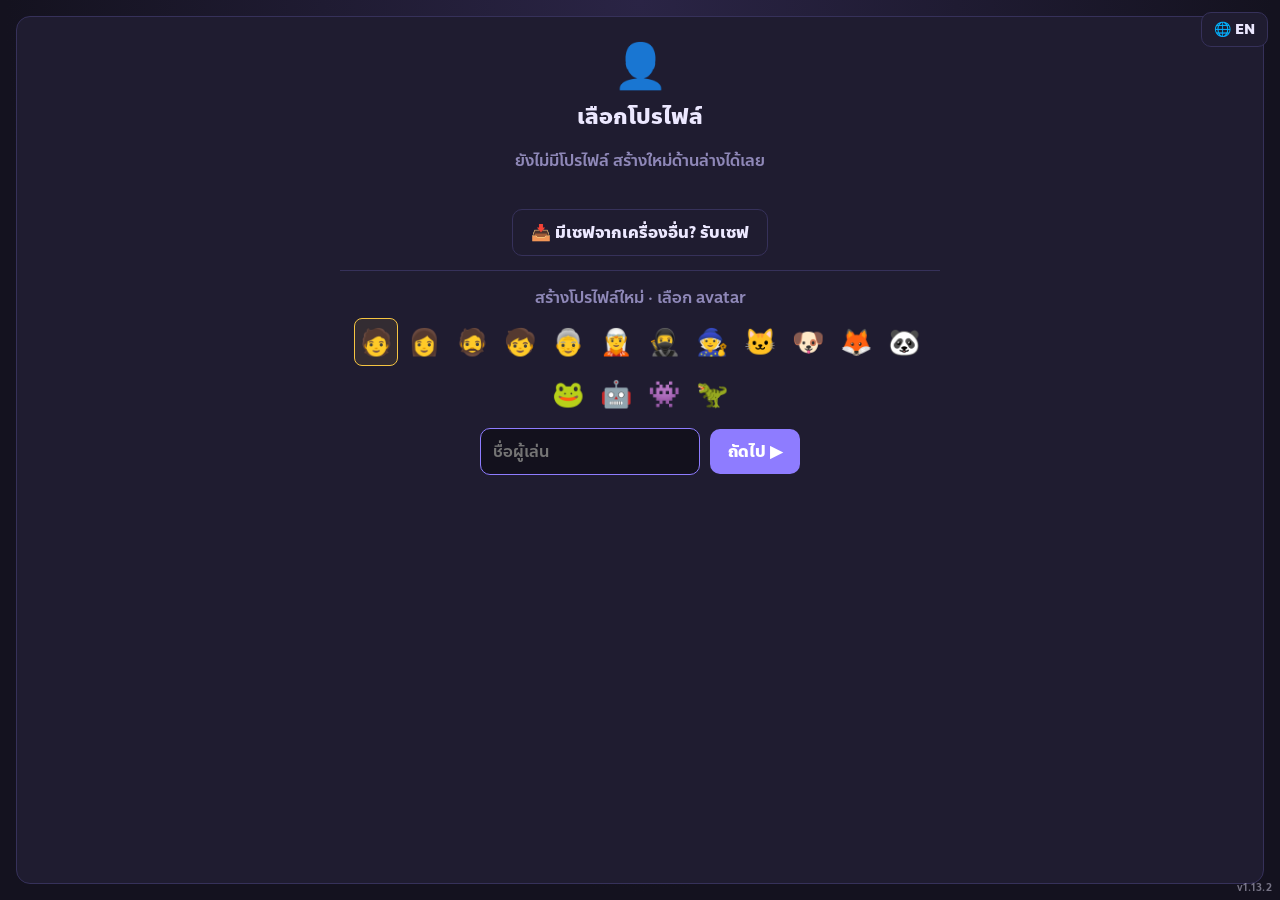
==== index.html @ 442723a6 "v1.13.2: tidier Weapon Mastery page (even card tiles, perk row, same height for every class, 2 colum" ====
<!doctype html>
<html lang="th">
<head>
<meta charset="utf-8">
<meta name="viewport" content="width=device-width, initial-scale=1">
<title>Deckuest</title>
<style>
  :root {
    --bg: #14121f; --panel: #1f1c30; --line: #36315a; --text: #ece8ff; --dim: #8f88b8;
    --hp: #e5484d; --xp: #46a758; --gold: #f5c542; --accent: #8e7cff; --ok: #7ee787; --bad: #ff6b6b; --timer: #ff9f43;
  }
  /* Anakotmai (Cadson Demak), embedded as woff2 so the single HTML file works offline anywhere */
  @font-face { font-family: "Anakotmai"; font-weight: 300; font-display: swap; src: url([data-uri]) format("woff2"); }
  @font-face { font-family: "Anakotmai"; font-weight: 400 500; font-display: swap; src: url([data-uri]) format("woff2"); }
  @font-face { font-family: "Anakotmai"; font-weight: 600 900; font-display: swap; src: url([data-uri]) format("woff2"); }
  * { box-sizing: border-box; }
  button, input, kbd { font-family: inherit; }
  html, body { height: 100%; }
  body {
    margin: 0; background: radial-gradient(ellipse at top, #2a2445, var(--bg) 70%); background-color: var(--bg);
    color: var(--text); font-family: "Anakotmai", "Leelawadee UI", Tahoma, sans-serif;
    display: flex; justify-content: center; align-items: center; user-select: none; overflow: hidden;
  }
  /* one fixed game window: every screen fills it, long content scrolls inside */
  #game { --gh: min(780px, calc(100vh - 32px)); width: min(1080px, calc(100vw - 24px)); height: var(--gh); position: relative; }
  #home, #profiles, #mshop, #inv, #start, #story { height: 100%; overflow-y: auto; scrollbar-width: thin; scrollbar-color: var(--line) transparent; }
  /* shop: merchant list on the left (20%), the open merchant on the right (80%), each scrolling on its own */
  #mshop { display: flex; flex-direction: column; overflow: hidden; }
  #mshop .mcols { flex: 1; min-height: 0; display: grid; grid-template-columns: 20% 1fr; gap: 16px; margin-top: 4px; }
  #mlist { display: flex; flex-direction: column; gap: 6px; overflow-y: auto; text-align: left; padding-right: 4px; }
  .mitem { display: flex; align-items: center; gap: 8px; padding: 8px 10px; border-radius: 10px; border: 1px solid var(--line); background: #0004; cursor: pointer; }
  .mitem:hover { border-color: var(--accent); }
  .mitem.sel { border-color: var(--gold); background: #f5c54218; }
  .mitem .mic { font-size: 24px; line-height: 1; }
  .mitem b { display: block; font-size: 14px; }
  .mitem small { color: var(--dim); font-size: 11px; display: block; }
  .mitem kbd { margin-left: auto; font-size: 11px; }
  #mshop .mright { overflow-y: auto; min-height: 0; padding: 0 6px 8px; scrollbar-width: thin; scrollbar-color: var(--line) transparent; }
  @media (max-width: 860px) {
    #mshop .mcols { grid-template-columns: 1fr; grid-template-rows: auto 1fr; }
    #mlist { flex-direction: row; overflow-x: auto; overflow-y: hidden; padding: 0 0 4px; }
    .mitem { flex: none; }
    .mitem small, .mitem kbd { display: none; }
  }
  .stBook { font-size: 56px; line-height: 1.1; margin-top: 18px; }
  .stBookT { font-size: 32px; font-weight: 700; color: var(--gold); margin-top: 4px; }
  .stPart { color: var(--dim); margin: 4px 0 18px; }
  .stList { max-width: 640px; margin: 0 auto 12px; text-align: left; }
  .stHead { color: var(--gold); font-weight: 700; margin-top: 30px; }
  .stSub { color: var(--dim); font-style: italic; max-width: 720px; margin: 6px auto 0; }
  .stText { max-width: 720px; margin: 12px auto; text-align: left; line-height: 1.75; font-size: 17px; max-height: calc(var(--gh) - 280px); overflow-y: auto; padding-right: 8px; scrollbar-width: thin; scrollbar-color: var(--line) transparent; }
  .stText p { margin: 0 0 12px; }
  .stNav { justify-content: center; gap: 12px; margin-top: 8px; align-items: center; }
  #play.noxp .xprow { display: none; } /* Adventure has no levels: power comes from gear */
  #play { height: 100%; display: flex; flex-direction: column; }
  #play > #arena { flex: 1; min-height: 190px; height: auto; }
  .overlay { overflow-y: auto; }
  .panel { background: var(--panel); border: 1px solid var(--line); border-radius: 14px; padding: 16px; }
  .hidden { display: none !important; }
  h1 { margin: 0 0 4px; font-size: 40px; letter-spacing: 1px; color: var(--gold); text-shadow: 0 3px 0 #7a5a00; }
  .sub { color: var(--dim); margin: 0 0 20px; }
  button {
    font: inherit; background: var(--accent); color: #fff; border: 0; border-radius: 10px; padding: 10px 18px;
    cursor: pointer; font-weight: 600;
  }
  button:hover { filter: brightness(1.15); }
  button.ghost { background: transparent; border: 1px solid var(--line); color: var(--text); }
  button.ghost.on { border-color: var(--accent); background: #8e7cff22; }
  .row { display: flex; gap: 10px; align-items: center; flex-wrap: wrap; }
  .center { text-align: center; }
  kbd { background: #0006; border: 1px solid var(--line); border-radius: 5px; padding: 1px 6px; font-size: 13px; }

  /* top bar */
  #topbar { display: flex; justify-content: space-between; color: var(--dim); font-size: 14px; margin-bottom: 8px; }
  #topbar b { color: var(--text); }

  /* arena */
  #arena { position: relative; height: 270px; display: flex; flex-direction: column; align-items: center; justify-content: flex-end; overflow: hidden; }
  #mName { font-weight: 700; font-size: 18px; margin-bottom: 4px; }
  #mName.boss { color: var(--gold); }
  #monster { font-size: 110px; line-height: 1; margin: 6px 0 12px; transition: transform .1s; filter: drop-shadow(0 8px 10px #0008); }
  #monster.hit { animation: hit .25s; }
  #monster.die { animation: die .5s forwards; }
  #monster.spawn { animation: spawn .4s; }
  #monster.lunge { animation: lunge .3s; }
  @keyframes hit { 30% { transform: translateX(10px) scale(.92); filter: brightness(2.5); } 60% { transform: translateX(-8px); } }
  @keyframes die { to { transform: scale(.2) rotate(40deg); opacity: 0; } }
  @keyframes spawn { from { transform: scale(.3); opacity: 0; } }
  @keyframes lunge { 50% { transform: translateY(30px) scale(1.15); } }
  .bar { width: 100%; height: 14px; background: #0007; border-radius: 7px; overflow: hidden; position: relative; }
  .bar > i { display: block; height: 100%; width: 100%; transition: width .2s; }
  .bar > span { position: absolute; inset: 0; font-size: 11px; line-height: 14px; text-align: center; font-weight: 700; text-shadow: 0 1px 2px #000; }
  #mBars { width: 60%; display: grid; gap: 6px; }
  #mHp > i { background: var(--hp); }
  #mTimer { height: 6px; }
  #mTimer > i { background: var(--timer); transition: none; }
  #drops { position: absolute; top: 10px; left: 10px; display: grid; gap: 6px; z-index: 2; pointer-events: none; }
  .drop { display: flex; align-items: center; gap: 8px; background: #0b0a14dd; border: 1px solid var(--line); border-radius: 10px; padding: 6px 12px 6px 8px; text-align: left; animation: dropIn 2.6s forwards; }
  .drop .ic { font-size: 26px; }
  .drop b { display: block; font-size: 14px; }
  .drop small { color: var(--dim); font-size: 11px; }
  .drop.rare { border-color: var(--gold); box-shadow: 0 0 14px #f5c54266; }
  .drop.rare b { color: var(--gold); }
  @keyframes dropIn { 0% { transform: translateX(-20px); opacity: 0; } 10%, 85% { transform: none; opacity: 1; } 100% { opacity: 0; } }
  .float {
    position: absolute; font-weight: 800; font-size: 26px; pointer-events: none; animation: float .9s forwards;
    text-shadow: 0 2px 0 #000;
  }
  .float.crit { color: var(--gold); font-size: 36px; }
  .float.heal { color: var(--ok); font-size: 18px; }
  @keyframes float { to { transform: translateY(-70px); opacity: 0; } }

  /* word */
  #wordBox { margin: 14px 0; text-align: center; padding: 18px 10px; position: relative; }
  #word { font-size: 40px; letter-spacing: 2px; min-height: 52px; white-space: pre; }
  /* conversation: the speech wraps over several lines in a taller box */
  #wordBox.wrap #word { white-space: pre-wrap; font-size: 34px; line-height: 1.4; min-height: 96px; text-align: center; }
  #scene { position: absolute; top: 10px; left: 50%; transform: translateX(-50%); width: min(80%, 780px); text-align: center; font-size: 14px; line-height: 1.5; font-style: italic; color: var(--dim); max-height: 6em; overflow: hidden; pointer-events: none; z-index: 1; }
  #word .done { color: var(--ok); }
  #word .next { text-decoration: underline; text-decoration-color: var(--accent); text-underline-offset: 8px; }
  #word .todo { color: var(--dim); }
  #wordBox.wrong { animation: wrong .25s; border-color: var(--bad); }
  @keyframes wrong { 25% { transform: translateX(-6px); } 75% { transform: translateX(6px); } }
  #combo { position: absolute; right: 14px; top: 8px; color: var(--gold); font-weight: 700; z-index: 1; }
  /* combo fire: --f = 0.1..1 intensity, --c1 outer flame, --c2 hot core (set from FIRE_TIERS) */
  #wordBox.fire { z-index: 1; border-color: var(--c1);
    box-shadow: 0 0 calc(6px + 28px * var(--f)) var(--c1), inset 0 0 calc(4px + 16px * var(--f)) var(--c1),
                0 calc(-6px - 14px * var(--f)) calc(12px + 28px * var(--f)) calc(-8px + 4px * var(--f)) var(--c2);
    animation: flicker .12s infinite alternate; }
  #wordBox.fire #combo { color: var(--c2); text-shadow: 0 0 10px var(--c1); }
  #wordBox.fire::before, #wordBox.fire::after {
    content: ""; position: absolute; left: 3%; right: 3%; bottom: calc(100% - 8px); pointer-events: none; transform-origin: 50% 100%;
    height: calc(8px + 52px * var(--f)); opacity: calc(.45 + .55 * var(--f)); filter: blur(1.5px);
    background: radial-gradient(ellipse 50% 100% at 50% 100%, var(--c2) 0%, var(--c1) 40%, transparent 72%) 0 100% / 26px 100% repeat-x;
    animation: flames .45s infinite alternate ease-in-out; }
  #wordBox.fire::after { left: 8%; right: 8%; height: calc(4px + 34px * var(--f)); background-size: 18px 100%; animation-duration: .3s; animation-delay: -.15s; filter: blur(1px) brightness(1.3); }
  @keyframes flames { from { transform: scaleY(.8) translateX(-3px); } to { transform: scaleY(1.12) translateX(3px); } }
  @keyframes flicker { from { filter: brightness(1); } to { filter: brightness(calc(1 + .25 * var(--f))); } }
  #hint { color: var(--dim); font-size: 13px; margin-top: 6px; }

  /* player */
  #player { display: grid; grid-template-columns: auto 1fr; gap: 6px 12px; align-items: center; }
  #player .lbl { font-size: 13px; color: var(--dim); }
  #pHp > i { background: var(--hp); }
  #pXp > i { background: var(--xp); }
  #stats { grid-column: 1 / -1; display: flex; gap: 14px; flex-wrap: wrap; font-size: 13px; color: var(--dim); margin-top: 4px; }
  #stats b { color: var(--text); }

  #game.shake { animation: shake .3s; }
  @keyframes shake { 20% { transform: translate(-8px, 4px); } 40% { transform: translate(8px, -4px); } 60% { transform: translate(-5px, 2px); } }
  #flash { position: fixed; inset: 0; background: var(--hp); opacity: 0; pointer-events: none; transition: opacity .3s; }

  /* overlays */
  .overlay { position: absolute; inset: -8px; background: #0b0a14ee; border-radius: 16px; display: flex; flex-direction: column; align-items: center; justify-content: center; padding: 20px; z-index: 5; }
  .cards { display: grid; grid-template-columns: repeat(3, 1fr); gap: 12px; width: 100%; margin-top: 16px; }
  .card { background: var(--panel); border: 1px solid var(--line); border-radius: 12px; padding: 14px; cursor: pointer; text-align: center; }
  .card:hover { border-color: var(--accent); transform: translateY(-3px); }
  .card .ic { font-size: 36px; }
  .card .t { font-weight: 700; margin: 6px 0 4px; }
  .card .d { font-size: 13px; color: var(--dim); }
  .gcard { border: 2px solid var(--rc); position: relative; }
  .gcard .gr { font-size: 11px; font-weight: 700; color: var(--rc); letter-spacing: .5px; text-transform: uppercase; }
  .gcard .t { color: var(--rc); }
  .gcard .stag { font-size: 12px; color: var(--gold); margin-bottom: 2px; }
  .gcard:hover { box-shadow: 0 0 16px var(--rc); }
  .card .k { margin-top: 8px; }
  .big { font-size: 22px; font-weight: 700; }
  .result { display: grid; grid-template-columns: auto auto; gap: 6px 24px; margin: 16px 0; font-size: 16px; }
  .result span:nth-child(odd) { color: var(--dim); }
  .card.sel { border-color: var(--gold); background: #f5c54218; }
  .card .p { font-size: 12px; color: var(--gold); margin-top: 6px; }
  .shop { display: grid; gap: 8px; width: 100%; max-width: 540px; margin: 14px 0; }
  .item { display: flex; align-items: center; gap: 12px; background: var(--panel); border: 1px solid var(--line); border-radius: 10px; padding: 8px 12px; cursor: pointer; }
  .item:hover { border-color: var(--accent); }
  .item.no { opacity: .4; cursor: default; }
  .item .ic { font-size: 26px; }
  .item .info { flex: 1; }
  .item .d { font-size: 12px; color: var(--dim); }
  .item .price { color: var(--gold); font-weight: 700; white-space: nowrap; }
  #topbar { flex-wrap: wrap; gap: 4px 12px; }
  #home { display: flex; flex-direction: column; align-items: center; position: relative; padding-top: 72px; }
  #home .chip { position: absolute; top: 14px; right: 14px; }
  .logo { font-size: 84px; filter: drop-shadow(0 6px 12px #0009); animation: bob 3s ease-in-out infinite; }
  @keyframes bob { 50% { transform: translateY(-6px); } }
  .menu { list-style: none; padding: 0; margin: auto 0 0; display: grid; gap: 2px; min-width: 280px; text-align: center; }
  .mi { font-size: 24px; padding: 6px 18px; border-radius: 10px; cursor: pointer; color: var(--dim); display: flex; align-items: center; justify-content: center; gap: 10px; }
  .mi .arrow { color: var(--gold); opacity: 0; width: 16px; font-size: 16px; flex: none; }
  .mi::after { content: ""; width: 16px; flex: none; } /* mirrors the arrow so the text sits dead center */
  .mi.sel { color: var(--text); background: #8e7cff22; }
  .mi.sel .arrow { opacity: 1; animation: nudge .8s infinite; }
  .mi.lock { opacity: .45; }
  .mi small { font-size: 14px; }
  @keyframes nudge { 50% { transform: translateX(4px); } }
  .pmenu { margin: 18px 0 0; min-width: 260px; }
  #pskills { margin-top: 22px; padding-top: 14px; border-top: 1px solid var(--line); max-width: 560px; width: 100%; }
  .psk-title { color: var(--gold); font-weight: 700; margin-bottom: 8px; }
  #pskills .lchip small { color: var(--dim); }
  #menuDesc { min-height: 24px; color: var(--dim); margin: 10px 0 auto; padding-bottom: 20px; }
  .chip { display: inline-flex; align-items: center; gap: 10px; background: #0004; border: 1px solid var(--line); border-radius: 999px; padding: 6px 16px 6px 8px; cursor: pointer; }
  .chip:hover { border-color: var(--accent); }
  .chip .av { font-size: 26px; }
  .chip small { color: var(--dim); }
  .plist { display: grid; gap: 8px; margin: 14px auto; max-width: 460px; text-align: left; }
  .item.sel { border-color: var(--gold); background: #f5c54214; }
  .item .del { background: transparent; padding: 4px 8px; font-size: 16px; }
  .newp { border-top: 1px solid var(--line); margin: 6px auto 14px; padding-top: 14px; max-width: 460px; }
  .avatars { display: flex; flex-wrap: wrap; justify-content: center; gap: 4px; margin: 8px 0 10px; }
  .avatars span { font-size: 26px; padding: 3px 5px; border-radius: 8px; cursor: pointer; border: 1px solid transparent; }
  .avatars span.sel { border-color: var(--gold); background: #f5c54218; }
  #pname { font: inherit; background: #0006; border: 1px solid var(--line); color: var(--text); border-radius: 10px; padding: 10px 12px; width: 220px; }
  #pname:focus { outline: none; border-color: var(--accent); }
  .backBtn { position: absolute; left: 14px; top: 14px; padding: 6px 12px; font-size: 14px; }
  #start, #profiles, #mshop, #inv { position: relative; }
  /* character screen: equipment left, all items right, each column scrolls on its own */
  #inv { display: flex; flex-direction: column; }
  #invBody { flex: 1; min-height: 0; }
  .invcols { display: grid; grid-template-columns: 1fr 1fr; gap: 24px; height: 100%; }
  .invcol { overflow-y: auto; min-height: 0; padding: 0 6px 12px; scrollbar-width: thin; scrollbar-color: var(--line) transparent; }
  .invcol .sec { max-width: none; }
  #invLeft .sec:first-child, #invRight .sec:first-child { margin-top: 10px; }
  .igrp.focus { outline: 1px dashed var(--gold); outline-offset: 6px; border-radius: 6px; }
  @media (max-width: 860px) {
    #inv { display: block; }
    .invcols { grid-template-columns: 1fr; height: auto; }
    .invcol { overflow: visible; }
  }
  .doll { display: grid; grid-template-columns: 76px 1fr 76px; gap: 10px; }
  .dcol { display: grid; gap: 10px; }
  .drow { grid-column: 1 / -1; display: flex; justify-content: center; gap: 10px; }
  .slotbox { width: 76px; height: 76px; border: 2px solid var(--rc, var(--line)); border-radius: 12px; background: #0004; display: flex; flex-direction: column; align-items: center; justify-content: center; gap: 2px; cursor: pointer; }
  /* rarity: --rc is the rarity colour */
  .rrow { border-left: 4px solid var(--rc); }
  .mergeBtn { margin-top: 6px; padding: 4px 10px; font-size: 12px; background: transparent; border: 1px solid var(--rc); color: var(--rc); }
  .mergeBtn:hover { background: color-mix(in srgb, var(--rc) 20%, transparent); }
  .mergeMsg { color: var(--gold); }
  .item.flash { animation: rowIn 1s; }
  .slotbox:hover { border-color: var(--accent); }
  .slotbox.sel { border-color: var(--gold); box-shadow: 0 0 12px #f5c54255; }
  .slotbox .si { font-size: 30px; line-height: 1; }
  .slotbox.empty .si { opacity: .25; filter: grayscale(1); }
  .slotbox.locked { border-style: dashed; }
  .slotbox.locked .si { opacity: .4; }
  .pslots { display: flex; gap: 10px; justify-content: center; margin: 12px 0; }
  .pslot { flex: 1 1 0; min-width: 86px; max-width: 110px; height: 76px; border: 2px solid var(--gold); border-radius: 12px; background: #f5c54214; display: flex; flex-direction: column; align-items: center; justify-content: center; gap: 2px; cursor: pointer; }
  .pslot span { font-size: 28px; line-height: 1; }
  .pslot small { font-size: 11px; color: var(--text); white-space: nowrap; }
  .pslot { border-color: var(--rc, var(--gold)); }
  .nextlv { color: var(--ok); opacity: .85; }
  .powercard { background: linear-gradient(135deg, #f5c54218, #8e7cff18); border: 1px solid var(--gold); border-radius: 12px; padding: 10px 14px; margin-top: 10px; text-align: left; }
  .pwmain { font-size: 30px; line-height: 1.1; }
  .pwmain b { color: var(--gold); }
  .pwmain small { font-size: 13px; color: var(--dim); }
  .pwsub { display: flex; gap: 18px; font-size: 14px; color: var(--dim); margin-top: 4px; flex-wrap: wrap; }
  .pwsub b { color: var(--text); }
  .pwnote { font-size: 11px; margin: 6px 0 0; }
  .pwline { text-align: center; color: var(--dim); margin-bottom: 8px; }
  .pwline b { color: var(--gold); font-size: 20px; }
  .pdelta { font-size: 12px; font-weight: 700; margin-top: 2px; }
  .pdelta.up { color: var(--ok); }
  .pdelta.down { color: var(--bad); }
  .pslot.empty { border: 2px dashed var(--line); background: #0004; cursor: default; }
  .pslot.empty span { opacity: .25; }
  .pslot.empty small { color: var(--dim); }
  .slotbox small { font-size: 10px; color: var(--dim); white-space: nowrap; }
  .figure { display: flex; flex-direction: column; align-items: center; justify-content: center; }
  .fhead { font-size: 56px; line-height: 1; margin-bottom: -4px; }
  .fbody { width: 110px; fill: #8e7cff22; stroke: var(--accent); stroke-width: 6; stroke-linecap: round; }
  .figure b { margin-top: 4px; }
  .sec { text-align: left; max-width: 540px; margin: 16px auto 0; }
  .sec h3 { font-size: 15px; color: var(--gold); margin: 0 0 8px; }
  .statgrid { display: grid; grid-template-columns: repeat(3, 1fr); gap: 6px; }
  .stat { background: #0004; border: 1px solid var(--line); border-radius: 8px; padding: 6px 10px; font-size: 13px; color: var(--dim); }
  .stat b { display: block; color: var(--text); font-size: 17px; }
  .chips { display: flex; flex-wrap: wrap; gap: 6px; }
  .lchip { background: #0004; border: 1px solid var(--line); border-radius: 8px; padding: 3px 9px; font-size: 13px; color: var(--dim); }
  .lchip b { color: var(--text); }
  .lchip.vowel { border-color: #f5c54288; }
  .lchip.vowel b { color: var(--gold); }
  .tabs { display: flex; gap: 6px; justify-content: center; flex-wrap: wrap; margin-bottom: 12px; }
  #mshop .shop { margin: 0 auto; }
  .item small { color: var(--dim); }
  .price.ok { color: var(--ok); }
  .kb { display: grid; gap: 6px; margin: 12px 0 0; }
  .kbrow { display: flex; gap: 6px; justify-content: center; }
  .key { width: 54px; padding: 6px 0; background: var(--panel); border: 1px solid var(--line); border-radius: 8px; display: flex; flex-direction: column; align-items: center; font-size: 11px; }
  .key b { font-size: 20px; }
  .key small { color: var(--dim); }
  .key span { color: var(--dim); }
  .key.vowel { border-color: #f5c54288; background: #f5c54214; }
  .key.vowel span { color: var(--gold); }
  .key.max { border-color: var(--ok); }
  .key.max span { color: var(--ok); }
  /* letter tiers (every 5 levels): bottom edge colour + progress bar to the next level */
  .key.t1 { box-shadow: inset 0 -3px 0 #5bd16b; }
  .key.t2 { box-shadow: inset 0 -3px 0 #4da3ff; }
  .key.t3 { box-shadow: inset 0 -3px 0 #b06bff; }
  .key.t4 { box-shadow: inset 0 -3px 0 #ffb020; }
  .key.t5 { box-shadow: inset 0 -3px 0 #ff6a3d; }
  .key.t6 { box-shadow: inset 0 -3px 0 #ff4fd8; }
  .kprog { display: block; width: 70%; height: 3px; background: #0006; border-radius: 2px; margin: 2px 0; overflow: hidden; }
  .kprog > i { display: block; height: 100%; background: var(--accent); }
  .key.hit { border-color: var(--accent); box-shadow: 0 0 12px var(--accent); animation: pop .4s; }
  .key.vowel.hit { border-color: var(--gold); box-shadow: 0 0 16px var(--gold); }
  @keyframes pop { 50% { transform: scale(1.18); } }
  .rollbar { display: flex; gap: 8px; justify-content: center; margin: 12px 0 6px; flex-wrap: wrap; }
  .rollbar button:disabled { opacity: .4; cursor: default; filter: none; }
  .npc { display: flex; align-items: center; gap: 12px; text-align: left; margin: 0 auto 12px; max-width: 540px; padding: 8px 14px; background: #0004; border: 1px solid var(--line); border-radius: 12px; }
  .npcic { font-size: 40px; line-height: 1; }
  .merchants { grid-template-columns: repeat(3, 1fr); }
  .qtylbl { color: var(--dim); font-size: 14px; display: inline-flex; align-items: center; gap: 6px; }
  .qty { width: 80px; font: inherit; background: #0006; border: 1px solid var(--line); color: var(--text); border-radius: 8px; padding: 6px 8px; text-align: center; }
  #rollResult { min-height: 22px; font-size: 15px; }
  #items { grid-column: 1 / -1; display: flex; gap: 8px; flex-wrap: wrap; margin-top: 4px; }
  .slot { background: #0005; border: 1px solid var(--line); border-radius: 10px; padding: 5px 10px; font-size: 14px; cursor: pointer; display: flex; align-items: center; gap: 6px; }
  .slot:hover { border-color: var(--accent); }
  .slot span { color: var(--dim); }
  .slot.no { opacity: .4; cursor: default; }
  .slot.on { border-color: var(--ok); background: #7ee78722; }
  #qteBar { height: 6px; width: 60%; margin: 8px auto 0; display: none; }
  #qteBar > i { background: var(--ok); transition: none; }
  #wordBox.qte { border-color: var(--ok); box-shadow: 0 0 18px #7ee78744; }
  #wordBox.qte #qteBar { display: block; }
  #wordBox.qte #word .todo { color: #7ee787aa; }
  #wordBox.qte #hint { color: var(--ok); }
  .timer { color: var(--ok); font-size: 18px; }
  .timer::before { content: "⏱️ "; font-size: 14px; }
  .timer.low { color: var(--bad); animation: pulse .5s infinite alternate; }
  @keyframes pulse { to { opacity: .5; } }
  #wordBox.block { border-color: #5aa9ff; box-shadow: 0 0 18px #5aa9ff55; }
  #wordBox.block #qteBar > i { background: #5aa9ff; }
  #wordBox.block #word .todo { color: #5aa9ffaa; }
  #wordBox.block #hint { color: #5aa9ff; }
  #pstats { display: none; width: 92%; margin-bottom: auto; }
  #arena.practice #pstats { display: grid; }
  #arena.practice #mTimer { visibility: hidden; }
  #pracStop { display: none; position: absolute; right: 12px; bottom: 12px; padding: 6px 14px; font-size: 14px; background: var(--panel); }
  #arena.practice #pracStop { display: block; }
  #pracHistory .sec { max-width: 820px; }
  .htable { overflow-x: auto; }
  .htable table { width: 100%; border-collapse: collapse; font-size: 13px; }
  .htable th, .htable td { padding: 6px 8px; border-bottom: 1px solid var(--line); text-align: center; white-space: nowrap; }
  .htable th { color: var(--dim); font-weight: 600; }
  .htable td.best { color: var(--gold); font-weight: 700; }
  .htable tr.new td { background: #7ee78718; animation: rowIn 1.2s; }
  @keyframes rowIn { from { background: #7ee78766; } }
  /* practice split view: fight on the left, setup + history on the right */
  #game.split { display: grid; grid-template-columns: 1fr 1fr; gap: 16px; }
  #game.split #play { grid-column: 1; grid-row: 1; }
  #game.split #start { grid-column: 2; grid-row: 1; }
  #game.split #start { padding-top: 56px; }
  #game.split #start h1 { font-size: 26px !important; margin: 0; }
  #game.split #wordBox { margin: 10px 0; }
  #startBtn.stop { background: var(--hp); }
  #start button:disabled { opacity: .45; cursor: default; filter: none; }
  @media (max-width: 860px) {
    #game.split { grid-template-columns: 1fr; grid-template-rows: minmax(0, 1.25fr) minmax(0, 1fr); gap: 8px; }
    #game.split #play { overflow-y: auto; grid-row: 1; }
    #game.split #start { grid-column: 1; grid-row: 2; }
  }
  #uiLang { position: fixed; top: 12px; right: 12px; z-index: 10; padding: 6px 12px; font-size: 14px; background: var(--panel); }
  /* the field that receives typing. On phones it must be a real on-screen element that is focused from a tap,
     otherwise the soft keyboard never opens: off-screen / pointer-events:none / script-only focus doesn't work there.
     16px font stops iOS from zooming in on focus. */
  #hidden { position: fixed; left: 0; bottom: 0; width: 1px; height: 1px; opacity: .01; border: 0; padding: 0; font-size: 16px; caret-color: transparent; }
  #pauseBtn { display: none; padding: 4px 12px; font-size: 16px; }
  #tapHint { display: none; position: absolute; inset: 0; z-index: 2; align-items: center; justify-content: center; border-radius: 14px;
    background: #14121fe6; color: var(--gold); font-weight: 700; font-size: 20px; animation: pulse .9s infinite alternate; }
  @media (pointer: coarse) { /* touch screens */
    #pauseBtn { display: inline-block; }
    body.noKb #wordBox.armed #tapHint { display: flex; }
  }
  @media (max-width: 560px) {
    .cards { grid-template-columns: 1fr; }
    .kbrow { gap: 3px; }
    .doll { grid-template-columns: 64px 1fr 64px; gap: 8px; }
    .dcol, .drow { gap: 8px; }
    .slotbox { width: 64px; height: 64px; }
    .slotbox .si { font-size: 24px; }
    .fbody { width: 80px; }
    .key { width: 31px; font-size: 9px; }
    .key b { font-size: 15px; }
    #game { margin-top: 44px; --gh: calc(100vh - 64px); }
    #monster { font-size: 80px; }
    #word { font-size: 28px; }
  }

  /* ===== turn-based deckbuilder ===== */
  #run, #play { height: 100%; }
  #run { display: flex; flex-direction: column; overflow: hidden; padding: 12px 14px; }
  #rbody { flex: 1; min-height: 0; overflow-y: auto; scrollbar-width: thin; scrollbar-color: var(--line) transparent; padding-bottom: 10px; }
  .rhead { display: flex; flex-wrap: wrap; gap: 4px 14px; align-items: center; font-size: 14px; color: var(--dim); margin-bottom: 8px; }
  .rhead b { color: var(--text); }
  .rhead .sp { flex: 1; }
  .rhead button { padding: 4px 10px; font-size: 14px; }
  .rhead .pot.no { opacity: .4; }
  /* map */
  .legend { display: flex; flex-wrap: wrap; gap: 4px 12px; justify-content: center; font-size: 12px; color: var(--dim); margin-bottom: 6px; }
  .mapwrap { position: relative; margin: 0 auto; max-width: 520px; }
  .mapwrap svg { position: absolute; inset: 0; width: 100%; height: 100%; }
  .mapwrap line { stroke: var(--line); stroke-width: 2; vector-effect: non-scaling-stroke; stroke-dasharray: 4 5; }
  .mapwrap line.done { stroke: var(--gold); stroke-dasharray: none; }
  .mnode { position: absolute; width: 42px; height: 42px; margin: -21px 0 0 -21px; border-radius: 50%; background: var(--panel); border: 2px solid var(--line);
    display: flex; align-items: center; justify-content: center; font-size: 20px; line-height: 1; }
  .mnode.inline { position: static; margin: 0; flex: none; }
  .mnode.can { border-color: var(--gold); cursor: pointer; animation: glow 1s infinite alternate; }
  .mnode.done { opacity: .5; border-color: var(--gold); }
  .mnode.here { opacity: 1; box-shadow: 0 0 0 3px var(--gold); }
  .mnode.boss { width: 58px; height: 58px; margin: -29px 0 0 -29px; font-size: 30px; }
  .mnode.inline.boss { margin: 0; }
  @keyframes glow { from { box-shadow: 0 0 2px var(--gold); } to { box-shadow: 0 0 16px var(--gold); transform: scale(1.08); } }
  .spath { display: flex; gap: 6px; justify-content: center; align-items: center; flex-wrap: wrap; margin: 18px 0; }
  .sdash { color: var(--line); }
  .quote { font-style: italic; color: var(--dim); max-width: 680px; margin: 12px auto; line-height: 1.7; font-size: 15px; text-align: left; }
  /* doors */
  .doors { display: grid; grid-template-columns: repeat(auto-fit, minmax(150px, 1fr)); gap: 12px; max-width: 680px; margin: 18px auto; }
  .door { background: var(--panel); border: 2px solid var(--line); border-radius: 14px; padding: 16px 10px 12px; cursor: pointer; position: relative; }
  .door:hover { border-color: var(--gold); transform: translateY(-3px); }
  .door.boss { border-color: var(--gold); }
  .door .di { font-size: 44px; line-height: 1.1; }
  .door .dt { font-weight: 700; font-size: 17px; margin: 6px 0 4px; }
  .door .d { font-size: 12px; color: var(--dim); }
  .door kbd { position: absolute; top: 8px; right: 8px; font-size: 11px; }
  /* fight */
  #play { display: flex; flex-direction: column; gap: 8px; }
  #play > #arena { flex: 1; min-height: 190px; height: auto; justify-content: center; padding: 10px 6px; }
  #foes { display: flex; gap: 10px; justify-content: center; align-items: flex-end; width: 100%; }
  .foe { flex: 0 1 190px; min-width: 0; text-align: center; border: 2px solid transparent; border-radius: 12px; padding: 6px; cursor: pointer; }
  .foe.sel { border-color: var(--bad); background: #ff6b6b12; }
  .foe.dead { opacity: .12; pointer-events: none; }
  .foe .fe { font-size: 76px; line-height: 1; filter: drop-shadow(0 8px 10px #0008); }
  .foe.boss .fe { font-size: 100px; }
  .foe .fe.hit { animation: hit .25s; }
  .foe .fe.lunge { animation: lunge .3s; }
  .foe .fe.die { animation: die .5s forwards; }
  .foe .fn { font-weight: 700; font-size: 14px; margin: 4px 0; white-space: nowrap; overflow: hidden; text-overflow: ellipsis; }
  .foe.boss .fn, .foe.elite .fn { color: var(--gold); }
  .intent { display: inline-block; background: #0008; border: 1px solid var(--line); border-radius: 999px; padding: 2px 10px; font-size: 14px; font-weight: 700; margin-bottom: 6px; white-space: nowrap; }
  .intent.atk { border-color: var(--bad); }
  .intent .ia { color: #ffb3b3; }
  .fhp > i, .php > i { background: var(--hp); }
  .bar.fhp, .bar.php { height: 16px; border-radius: 8px; }
  .bar.fhp > span, .bar.php > span { line-height: 16px; font-size: 11px; }
  .sts { display: flex; gap: 4px; justify-content: center; flex-wrap: wrap; font-size: 12px; margin-top: 4px; min-height: 19px; }
  .sts span { background: #0007; border: 1px solid var(--line); border-radius: 6px; padding: 0 5px; }
  .sts .blk { border-color: #5aa9ff; color: #a9d2ff; }
  #pbar { display: grid; grid-template-columns: auto 1fr auto; gap: 10px; align-items: center; padding: 10px 14px; }
  .pava { font-size: 40px; line-height: 1; }
  .energy { width: 50px; height: 50px; border-radius: 50%; flex: none; background: radial-gradient(circle at 35% 30%, #ffe9a8, #f5a623 60%, #9a5c00);
    color: #2a1a00; font-weight: 900; font-size: 22px; display: flex; align-items: center; justify-content: center; box-shadow: 0 0 14px #f5c54288; }
  .energy.zero { filter: grayscale(1) brightness(.6); box-shadow: none; }
  #endBtn { padding: 12px 16px; white-space: nowrap; }
  #endBtn:disabled { opacity: .45; cursor: default; filter: none; }
  #hand { display: flex; gap: 8px; overflow-x: auto; padding: 12px 10px 10px; min-height: 178px; scrollbar-width: thin; scrollbar-color: var(--line) transparent; }
  #hand > .hc:first-child { margin-left: auto; }
  #hand > .hc:last-child { margin-right: auto; }
  #piles { display: flex; justify-content: space-between; gap: 8px; font-size: 12px; color: var(--dim); padding: 0 6px; flex-wrap: wrap; }
  /* a card */
  .hc { flex: none; width: 120px; min-height: 160px; background: linear-gradient(180deg, #2a2545, var(--panel)); border: 2px solid var(--rc, var(--line)); border-radius: 12px;
    padding: 8px 7px 10px; position: relative; cursor: pointer; text-align: center; display: flex; flex-direction: column; align-items: center; transition: transform .12s, box-shadow .12s; }
  .hc:hover { transform: translateY(-6px); box-shadow: 0 6px 18px #0008, 0 0 10px color-mix(in srgb, var(--rc) 50%, transparent); }
  .hc.atk { background: linear-gradient(180deg, #3a2232, var(--panel)); }
  .hc.pow { background: linear-gradient(180deg, #2c2a14, var(--panel)); }
  .hc.no { opacity: .45; }
  .hc.no:hover { transform: none; }
  .hc.upg { box-shadow: inset 0 0 12px #7ee78744; }
  .hc.upg .cn { color: var(--ok); }
  .hc.sold { opacity: .3; cursor: default; justify-content: center; }
  .hc .cc { position: absolute; top: -9px; left: -9px; width: 28px; height: 28px; border-radius: 50%; background: radial-gradient(circle at 35% 30%, #ffe9a8, #f5a623 65%);
    color: #2a1a00; font-weight: 900; display: flex; align-items: center; justify-content: center; border: 2px solid var(--bg); font-size: 15px; }
  .hc .ci { font-size: 32px; line-height: 1.15; margin-top: 2px; }
  .hc .cn { font-weight: 700; font-size: 13px; margin: 4px 0 1px; color: var(--rc); line-height: 1.2; }
  .hc .ct { font-size: 9px; color: var(--dim); text-transform: uppercase; letter-spacing: .4px; }
  .hc .cd { font-size: 12px; line-height: 1.35; margin-top: 5px; }
  .hc .cd b.up { color: var(--ok); }
  .hc .cd b.down { color: var(--bad); }
  .hc .cd i { color: var(--dim); }
  .hc .cp { margin-top: auto; padding-top: 6px; color: var(--gold); font-weight: 700; }
  .hc .k { position: absolute; bottom: -9px; right: 6px; font-size: 10px; background: var(--bg); }
  .hc.shake1 { animation: wrong .25s; }
  .cardrow { display: flex; flex-wrap: wrap; gap: 16px 12px; justify-content: center; margin: 16px 0; }
  /* overlays */
  #ov, #pov { inset: 0; }
  #pov { z-index: 6; }
  .ovbox { max-width: 820px; width: 100%; text-align: center; max-height: 100%; overflow-y: auto; padding: 10px 4px; scrollbar-width: thin; scrollbar-color: var(--line) transparent; }
  .loot { display: flex; flex-wrap: wrap; gap: 8px; justify-content: center; margin-top: 10px; }
  .loot .lchip { font-size: 15px; color: var(--text); padding: 5px 12px; }
  .choice { display: block; width: 100%; max-width: 480px; margin: 8px auto; text-align: left; }
  .choice:disabled, .ovbox button:disabled { opacity: .4; cursor: default; filter: none; }
  .evres { color: var(--gold); font-weight: 700; font-size: 17px; }
  .pmenu2 { display: grid; gap: 8px; max-width: 380px; margin: 16px auto 0; }
  .pmenu2 .danger { border-color: var(--bad); color: var(--bad); }
  .float.bad { color: var(--bad); }
  .float.blk { color: #8fc6ff; font-size: 20px; }
  .float { z-index: 4; white-space: nowrap; }
  @media (pointer: coarse) { .hint-kb, .hc .k, .door kbd, #endBtn kbd { display: none; } }
  @media (max-width: 560px) {
    #run { padding: 10px; }
    .foe .fe { font-size: 52px; }
    .foe.boss .fe { font-size: 68px; }
    .foe .fn { font-size: 12px; }
    .intent { font-size: 12px; padding: 1px 7px; }
    .hc { width: 104px; min-height: 146px; }
    .hc .cd { font-size: 11px; }
    .hc .ci { font-size: 28px; }
    #hand { min-height: 162px; }
    #pbar { padding: 8px 10px; gap: 8px; }
    .pava { font-size: 30px; }
    .energy { width: 44px; height: 44px; font-size: 20px; }
    #endBtn { padding: 10px 12px; font-size: 14px; }
  }
  /* starter weapon picker */
  .starters { display: grid; grid-template-columns: repeat(auto-fit, minmax(240px, 1fr)); gap: 8px; max-width: 760px; margin: 8px auto 14px; text-align: left; }
  .item.starter { align-items: flex-start; }
  .item.starter .d b { color: var(--text); }
  /* level, stats, mastery */
  #tree { height: 100%; overflow-y: auto; scrollbar-width: thin; scrollbar-color: var(--line) transparent; position: relative; }
  .xpbar { height: 14px; margin: 4px 0 8px; }
  .xpbar > i { background: var(--xp); }
  .item.statrow { cursor: default; padding: 6px 10px; }
  .item.statrow .mergeBtn { margin: 0 0 0 4px; }
  .lchip.bad { border-color: var(--bad); color: var(--bad); }
  .reqok { color: var(--ok); }
  .reqbad { color: var(--bad); font-weight: 700; }
  .tcard { display: flex; flex-direction: column; align-items: center; gap: 10px; }
  .tcard .mergeBtn { margin: 0; }
  .hc .ct .clv { color: var(--gold); }
  /* starting stats on the new-profile screen */
  .newstat { max-width: 560px; margin: 0 auto 14px; text-align: left; background: #0004; border: 1px solid var(--line); border-radius: 12px; padding: 10px 12px; }
  .nsrow { display: grid; grid-template-columns: 74px 30px 28px 30px 1fr; gap: 6px; align-items: center; padding: 3px 4px; border-radius: 8px; }
  .nsrow.rec { background: #f5c54218; outline: 1px solid #f5c54266; }
  .nsrow button { padding: 2px 0; font-size: 16px; }
  .nsrow button:disabled { opacity: .3; cursor: default; }
  .nsrow .nsv { text-align: center; font-size: 17px; }
  .nsrow small { color: var(--dim); font-size: 11px; line-height: 1.3; }
  .statk { color: var(--gold); }
  #home .chip small { line-height: 1.4; }
  @media (max-width: 560px) { .nsrow { grid-template-columns: 64px 28px 26px 28px; } .nsrow small { grid-column: 1 / -1; } }
  .nsgrid { display: grid; grid-template-columns: repeat(5, 1fr); gap: 6px; }
  .nsbox { display: flex; flex-direction: column; align-items: center; background: var(--panel); border: 1px solid var(--line); border-radius: 10px; padding: 6px 2px; font-size: 13px; }
  .nsbox span { font-size: 20px; line-height: 1.2; }
  .nsbox .nsv { font-size: 20px; }
  .nsbox small { color: var(--ok); font-weight: 700; font-size: 11px; }
  .nsbox.rec { border-color: var(--gold); background: #f5c54218; }
  .nsbox.rec .nsv { color: var(--gold); }
  /* classes: 6-stat grid, martial free points, scaling grades */
  .nsgrid { grid-template-columns: repeat(6, 1fr); }
  .nsbtn { display: flex; gap: 4px; margin-top: 4px; }
  .nsbtn button { padding: 0 8px; font-size: 15px; }
  .nsbtn button:disabled { opacity: .3; cursor: default; }
  .grade { padding: 0 4px; border-radius: 4px; background: #0006; }
  .grade.gS { color: #ff6b6b; } .grade.gA { color: var(--gold); } .grade.gB { color: #4da3ff; } .grade.gC { color: var(--ok); } .grade.gD { color: var(--dim); }
  .doll .slotbox.locked { opacity: .7; }
  @media (max-width: 560px) { .nsgrid { grid-template-columns: repeat(3, 1fr); } }
  /* class synergy: a card that matches what you hold */
  .hc.syn { box-shadow: 0 0 0 1px var(--gold) inset, 0 0 12px #f5c54244; }
  .hc .synb { position: absolute; top: -9px; right: -7px; font-size: 12px; background: var(--bg); border: 1px solid var(--gold); border-radius: 50%; width: 24px; height: 24px; display: flex; align-items: center; justify-content: center; }
  .lchip.theme { color: var(--text); border-color: #f5c54266; }
  /* class step: 3 classes per row */
  .clsgrid { display: grid; grid-template-columns: repeat(3, 1fr); gap: 8px; max-width: 560px; margin: 10px auto 14px; }
  .clscard { display: flex; flex-direction: column; align-items: center; gap: 2px; padding: 10px 4px; background: var(--panel); border: 2px solid var(--line); border-radius: 12px; cursor: pointer; text-align: center; }
  .clscard:hover { border-color: var(--accent); transform: translateY(-2px); }
  .clscard.sel { border-color: var(--gold); background: #f5c54214; }
  .clscard .cci { font-size: 34px; line-height: 1.1; }
  .clscard b { font-size: 14px; }
  .clscard small { font-size: 11px; }
  .clscard .ccg { font-size: 16px; margin-top: 2px; }
  .starters.one { grid-template-columns: 1fr; max-width: 560px; }
  .starters.one .item { cursor: default; }
  /* class step on wide screens: grid left, details right */
  .newp.wide { max-width: 1060px; }
  .clsflow { display: grid; grid-template-columns: minmax(0, 0.85fr) minmax(0, 1.15fr); gap: 18px; align-items: start; text-align: left; }
  .clsflow .clsgrid { margin: 0; max-width: none; }
  .clsright { background: #0003; border: 1px solid var(--line); border-radius: 14px; padding: 12px 14px; }
  .clsph { color: var(--dim); text-align: center; padding: 80px 10px; font-size: 16px; }
  .clsdet .cdh { display: flex; gap: 12px; align-items: center; }
  .clsdet .cci { font-size: 50px; line-height: 1; }
  .clsdet .cdd { margin: 8px 0 0; }
  .clsdet h4 { margin: 14px 0 6px; color: var(--gold); font-size: 14px; }
  .clsdet .item { cursor: default; margin-bottom: 6px; }
  .cardrow.small { justify-content: flex-start; margin: 10px 0 6px; }
  .clsright .newstat { max-width: none; margin: 14px 0 0; }
  .nsbox .nsfx { font-style: normal; font-size: 10px; color: var(--ok); margin-top: 2px; }
  .statrow .sfx { color: var(--dim); }
  .statrow .sfx b { color: var(--ok); }
  @media (max-width: 860px) {
    .clsflow { grid-template-columns: 1fr; }
    .clsflow:not(.picked) .clsright { display: none; }
    .clsflow.picked .clsleft { display: none; }
    .clsright { padding: 10px; }
  }
  /* ===== big screens: the game window fills the screen and its contents grow with it ===== */
  #game { --gh: min(1100px, calc(100vh - 32px)); width: min(1560px, calc(100vw - 32px)); }
  @media (min-width: 1000px) and (min-height: 640px) {
    .sec, .shop, .npc { max-width: 760px; }
    .plist, .newp { max-width: 600px; }
    .newp.wide { max-width: 1500px; }
    .clsgrid .clscard { padding: 16px 6px; }
    .stList { max-width: 820px; }
    .stText { max-width: 960px; font-size: 19px; }
    .doors { max-width: 1000px; grid-template-columns: repeat(auto-fit, minmax(200px, 1fr)); }
    .door .di { font-size: 60px; }
    .door .dt { font-size: 20px; }
    .mapwrap { max-width: 820px; }
    .mnode { width: 52px; height: 52px; margin: -26px 0 0 -26px; font-size: 26px; }
    .mnode.boss { width: 72px; height: 72px; margin: -36px 0 0 -36px; font-size: 38px; }
    .ovbox { max-width: 1200px; }
    .rhead { font-size: 16px; }
    /* fight */
    .foe { flex-basis: 240px; }
    .foe .fe { font-size: 104px; }
    .foe.boss .fe { font-size: 136px; }
    .foe .fn { font-size: 16px; }
    .intent { font-size: 16px; }
    .bar.fhp, .bar.php { height: 20px; border-radius: 10px; }
    .bar.fhp > span, .bar.php > span { line-height: 20px; font-size: 13px; }
    .sts { font-size: 14px; }
    .pava { font-size: 52px; }
    .energy { width: 64px; height: 64px; font-size: 28px; }
    #endBtn { font-size: 18px; padding: 14px 22px; }
    #hand { min-height: 228px; gap: 12px; }
    #piles { font-size: 14px; }
    /* cards everywhere (hand, rewards, shop, deck) */
    .hc { width: 150px; min-height: 204px; padding: 10px 9px 12px; }
    .hc .ci { font-size: 42px; }
    .hc .cn { font-size: 15px; }
    .hc .ct { font-size: 10px; }
    .hc .cd { font-size: 14px; }
    .hc .cc { width: 34px; height: 34px; font-size: 18px; top: -11px; left: -11px; }
    /* character screen */
    .slotbox { width: 90px; height: 90px; }
    .doll { grid-template-columns: 90px 1fr 90px; }
    .slotbox .si { font-size: 36px; }
    .fhead { font-size: 68px; }
    .fbody { width: 130px; }
    .clscard .cci { font-size: 44px; }
    .clscard b { font-size: 16px; }
  }
  /* ===== fit on one screen (no scrolling) on computers ===== */
  #profiles.creating > *:not(.newp):not(.backBtn) { display: none; }
  #profiles.creating .newp { border-top: 0; margin-top: 0; padding-top: 0; }
  .cardrow.mini .hc { width: 108px; min-height: 146px; }
  .cardrow.mini .hc .ci { font-size: 28px; }
  .cardrow.mini .hc .cn { font-size: 12px; }
  .cardrow.mini .hc .cd { font-size: 11px; }
  .cardrow.mini { gap: 14px 8px; }
  .shop.two { max-width: none; }
  @media (min-width: 1000px) and (min-height: 640px) {
    /* character: stats | gear (left half), items (right) */
    .invcols { grid-template-columns: minmax(0, 1.7fr) minmax(0, 1fr); gap: 18px; }
    .invsplit { display: grid; grid-template-columns: minmax(0, 1fr) minmax(0, 1fr); gap: 16px; align-items: start; }
    .invsplit .sec { margin-top: 10px; }
    .invsplit .sec:first-child { margin-top: 0; }
    .slotbox { width: 76px; height: 76px; }
    .doll { grid-template-columns: 76px 1fr 76px; }
    .slotbox .si { font-size: 30px; }
    .fhead { font-size: 52px; }
    .fbody { width: 100px; }
    .item.statrow { padding: 5px 10px; }
    /* mastery: perks | cards */
    .treecols { display: grid; grid-template-columns: minmax(0, 0.8fr) minmax(0, 1.6fr); gap: 18px; align-items: start; max-width: 1400px; margin: 0 auto; }
    .treecols .sec { max-width: none; margin-top: 12px; }
    .treecards .cardrow { justify-content: flex-start; }
    #treeBody > div:first-child { font-size: 32px !important; }
    /* shop: sections side by side */
    #mshop .mright .secgrid { display: grid; grid-template-columns: repeat(2, minmax(0, 1fr)); gap: 4px 16px; align-items: start; }
    #mshop .mright .secgrid .sec { max-width: none; margin-top: 8px; }
    #mshop .mright .shop.two { display: grid; grid-template-columns: repeat(2, minmax(0, 1fr)); max-width: none; }
    #mshop > div[style*="font-size:44px"] { display: none; }
    /* class step: details | stats */
    .clsflow.picked .clsright { display: grid; grid-template-columns: minmax(0, 1fr) minmax(0, 1.05fr); gap: 14px; align-items: start; }
    .clsflow.picked { grid-template-columns: minmax(0, 0.62fr) minmax(0, 1.6fr); }
    .clsflow.picked .clscard .cci { font-size: 28px; }
    .clsflow.picked .clsright .newstat { margin: 0; }
    .clsright .nsgrid { grid-template-columns: repeat(3, 1fr); }
    .clsdet .cdh .cci { font-size: 42px; }
  }
  @media (min-width: 1000px) and (min-height: 640px) {
    .secgrid .item, .shop.two .item { padding: 6px 10px; gap: 10px; }
    .secgrid .item .d, .shop.two .item .d { font-size: 11px; }
    .secgrid .item .ic, .shop.two .item .ic { font-size: 22px; }
    #mshop .mcols { grid-template-columns: 15% 1fr; }
    #mshop .npc { margin-bottom: 6px; padding: 4px 12px; }
    #mshop .npcic { font-size: 30px; }
  }
  @media (min-width: 1500px) and (min-height: 640px) {
    /* character: stats | gear | deck & classes | items */
    .invcols { grid-template-columns: minmax(0, 2.4fr) minmax(0, 1fr); }
    .invsplit { grid-template-columns: repeat(3, minmax(0, 1fr)); }
    #mshop .mright .secgrid { grid-template-columns: repeat(3, minmax(0, 1fr)); }
    #mshop .mright .shop.two { grid-template-columns: repeat(3, minmax(0, 1fr)); }
  }
  @media (min-width: 1000px) and (min-height: 640px) {
    #mshop .big { font-size: 18px; }
    #mshop .npc, #mshop .buyhint { display: none; }
    #mshop > .hint-kb { display: none; }
  }
  @media (min-width: 1000px) and (min-height: 640px) {
    .secgrid .item .info > b, .shop.two .item .info > b { font-size: 15px; }
    .secgrid .item .d, .shop.two .item .d { line-height: 1.35; }
    .secgrid .item .price { font-size: 15px; }
  }
  @media (min-width: 1000px) and (min-height: 640px) {
    /* shop sections flow like a masonry: columns balance their heights */
    #mshop .mright .secgrid { display: block; column-count: 2; column-gap: 16px; }
    #mshop .mright .secgrid .sec { break-inside: avoid; display: inline-block; width: 100%; margin: 0 0 8px; }
  }
  @media (min-width: 1500px) and (min-height: 640px) { #mshop .mright .secgrid { column-count: 3; } }
  @media (min-width: 1000px) and (min-height: 640px) {
    #mshop .big { display: none; }
    #mshop > .sub:not(.hint-kb) { position: absolute; top: 18px; left: 50%; transform: translateX(-50%); font-size: 18px; }
    #mshop .mcols { margin-top: 44px; }
  }
  /* starting stats: one row per stat with its description */
  .nslist { display: flex; flex-direction: column; gap: 5px; }
  .nsrow { display: flex; align-items: center; gap: 10px; background: var(--panel); border: 1px solid var(--line); border-radius: 10px; padding: 6px 10px; text-align: left; }
  .nsrow.rec { border-color: var(--gold); background: #f5c54218; }
  .nsrow .nsi { font-size: 22px; width: 28px; text-align: center; flex: none; }
  .nsrow .nsinfo { flex: 1; min-width: 0; }
  .nsrow .nsinfo b { font-size: 14px; }
  .nsrow .nsup { color: var(--ok); font-weight: 700; font-size: 11px; }
  .nsrow .nsd { color: var(--dim); font-size: 13px; line-height: 1.3; }
  .nsrow .nsval { display: flex; flex-direction: column; align-items: flex-end; flex: none; min-width: 74px; }
  .nsrow .nsv { font-size: 20px; line-height: 1.1; }
  .nsrow.rec .nsv { color: var(--gold); }
  .nsrow .nsfx { font-style: normal; font-size: 11px; color: var(--ok); white-space: nowrap; }
  .nsrow .nsbtn { display: flex; gap: 4px; flex: none; }
  .nsrow .nsbtn button { padding: 4px 10px; min-width: 34px; }
  @media (max-width: 560px) {
    .nsrow { display: grid; grid-template-columns: 28px minmax(0, 1fr) auto auto; grid-template-areas: "ic name val btn" "ic desc desc desc"; column-gap: 8px; row-gap: 2px; }
    .nsrow .nsinfo { display: contents; }
    .nsrow .nsi { grid-area: ic; }
    .nsrow .nsinfo > b { grid-area: name; align-self: center; }
    .nsrow .nsup { grid-area: name; align-self: center; margin-left: 40px; }
    .nsrow .nsd { grid-area: desc; }
    .nsrow .nsval { grid-area: val; min-width: 0; }
    .nsrow .nsbtn { grid-area: btn; }
  }
  /* kept hand + discard */
  .hc .heldb { position: absolute; bottom: -9px; right: -7px; font-size: 11px; font-weight: 700; background: var(--bg); color: var(--gold); border: 1px solid var(--gold); border-radius: 10px; padding: 1px 6px; }
  #hand.dmode .hc { opacity: .9; }
  #hand.dmode .hc.dsel { opacity: .5; transform: translateY(-14px) rotate(-3deg); border-color: var(--bad); box-shadow: 0 0 0 2px var(--bad); }
  #hand.dmode .hc.dsel::after { content: "🗑️"; position: absolute; inset: 0; display: flex; align-items: center; justify-content: center; font-size: 42px; }
  .dhint { color: var(--gold); font-weight: 700; }
  button.dok { background: var(--bad); }
  .dbtn { padding-left: 10px; padding-right: 10px; }
  .hc.slot0 { pointer-events: none; background: #ffffff05; border: 2px dashed #ffffff26; box-shadow: none; justify-content: center; }
  .hc.slot0 span { color: #ffffff30; font-size: 22px; font-weight: 700; }
  .hc.slot0:hover { transform: none; }
  .hc.slotsp { visibility: hidden; pointer-events: none; }

  /* keyboard cursor */
  .kbf { outline: 3px solid #ffd54a !important; outline-offset: 3px; box-shadow: 0 0 16px #ffd54acc !important; }
  #kbhint { position: fixed; right: 10px; bottom: 8px; z-index: 90; font-size: 11px; color: #fff; background: #000a; padding: 4px 8px; border-radius: 8px; pointer-events: none; }
  #kbhint.hidden { display: none; }
  #kbhint kbd { margin: 0 1px; }
  .ovbox button kbd { font-size: 11px; margin-right: 6px; opacity: .7; }
  @media (pointer: coarse) { #kbhint, .ovbox button kbd { display: none; } }

  /* deck arena */
  .arenabox { max-width: 1300px; display: flex; flex-direction: column; height: 100%; overflow: hidden; padding: 6px 4px; }
  .arhead { display: flex; flex-wrap: wrap; gap: 8px 16px; align-items: center; justify-content: space-between; text-align: left; }
  .arcount { display: flex; gap: 14px; font-size: 18px; font-weight: 700; }
  .arcount .bad { color: #ff7b7b; } .arcount .full { color: var(--gold); }
  .arsel { display: flex; flex-wrap: wrap; gap: 5px; justify-content: center; margin: 8px 0; min-height: 30px; max-height: 76px; overflow-y: auto; }
  .archip { padding: 3px 9px; border-radius: 999px; border: 1px solid var(--rc, var(--line)); background: #ffffff10; font-size: 12px; cursor: pointer; }
  .archip:hover { background: #ff5a5a30; }
  .archip small { opacity: .7; }
  .artabs { display: flex; gap: 6px; justify-content: center; margin-bottom: 4px; }
  .argrid { flex: 1; min-height: 0; overflow-y: auto; scrollbar-width: thin; }
  .argrid .cardrow { margin: 6px 0; gap: 10px 8px; }
  .abdg { position: absolute; top: 4px; right: 4px; background: #000b; border-radius: 8px; padding: 1px 6px; font-size: 11px; font-weight: 700; color: var(--gold); }
  .hc.picked { box-shadow: 0 0 0 3px #7cfc9a, 0 0 14px #7cfc9a80; }
  .hc.picked.no { opacity: .85; }
  @media (max-width: 600px) { .arsub, .arfoot { display: none; } .arsel { max-height: 54px; margin: 4px 0; } .arhead { gap: 6px 10px; } .arhead .big { font-size: 18px; } }

/* PvP lobby */
.pvbox { max-width: 700px; }
.pvcode { font-size: 38px; letter-spacing: 10px; font-weight: 800; color: var(--gold); margin: 6px 0; }
.pvrow { display: grid; grid-template-columns: repeat(3, 1fr); gap: 8px; margin: 8px 0; }
.pvopt { display: flex; flex-direction: column; align-items: flex-start; gap: 3px; text-align: left; padding: 8px 10px; }
.pvopt small { font-weight: 400; opacity: .8; white-space: normal; line-height: 1.25; font-size: 11px; }
.pvpl { display: flex; align-items: center; gap: 10px; margin: 10px 0; }
.pvpl .pvp { flex: 1; border: 2px solid var(--line); border-radius: 12px; padding: 8px 6px; }
.pvpl .pvp.ok { border-color: #4cc38a; }
.pvpl .pva { font-size: 38px; }
.pvpl .pvrd { font-size: 13px; margin-top: 4px; opacity: .85; }
.pvpl .pvvs { font-weight: 800; opacity: .6; }
@media (max-width: 600px) { .pvrow { grid-template-columns: 1fr; } .pvopt small { display: none; } .pvcode { font-size: 30px; } }

/* version label */
#ver { position: fixed; right: 8px; bottom: 5px; font-size: 10px; opacity: .45; pointer-events: none; z-index: 5; letter-spacing: .5px; }
#ver.hidden { display: none; }

/* phones: the hand is a 3-column grid (a whole 5-card hand is visible without swiping); touch screens get no keyboard labels or sticky hover */
@media (max-width: 560px) {
  #hand { display: grid; grid-template-columns: repeat(3, minmax(0, 1fr)); gap: 14px 8px; overflow-x: hidden; overflow-y: auto; min-height: 0; max-height: 46vh; padding: 12px 10px 10px; align-content: start; }
  #hand > .hc { width: auto; min-height: 138px; margin: 0 !important; }
  #hand > .hc.slotsp { display: none; }
  #hand .hc .cn { font-size: 12px; }
  .rhead { gap: 4px 8px; font-size: 13px; }
  .rhead button { padding: 4px 8px; font-size: 13px; }
}
@media (pointer: coarse) { #pbar kbd, .dbtn kbd { display: none; } }
@media (hover: none) { .hc:hover { transform: none; box-shadow: none; } }

/* phones: size the game to the visible screen (100dvh leaves out the browser's address bar; 100vh does not), no top gap */
@supports (height: 100dvh) { #game { --gh: min(1100px, calc(100dvh - 32px)); } }
@media (max-width: 560px) {
  #game { margin-top: 0; --gh: calc(100vh - 16px); width: calc(100vw - 16px); }
  #piles { flex-wrap: nowrap; font-size: 11px; gap: 6px; }
  #piles > span { white-space: nowrap; overflow: hidden; text-overflow: ellipsis; min-width: 0; }
  #piles > span:nth-child(2) { flex: 1 1 auto; text-align: center; }
}
@supports (height: 100dvh) { @media (max-width: 560px) { #game { --gh: calc(100dvh - 16px); } } }

/* phones held sideways (short screens): a compact fight screen so the hand stays on screen */
@media (max-height: 500px) and (min-width: 561px) {
  #game { margin-top: 0; --gh: calc(100vh - 8px); width: calc(100vw - 12px); }
  #play > #arena { min-height: 0; padding: 4px 6px; }
  .foe { padding: 2px 4px; }
  .foe .fe { font-size: 30px; }
  .foe.boss .fe { font-size: 44px; }
  .foe .fn { font-size: 11px; margin: 2px 0; }
  .intent { font-size: 11px; padding: 0 6px; margin-bottom: 2px; }
  .bar.fhp, .bar.php { height: 13px; }
  .bar.fhp > span, .bar.php > span { line-height: 13px; font-size: 10px; }
  .sts { min-height: 0; margin-top: 2px; font-size: 11px; }
  #pbar { padding: 4px 10px; gap: 8px; }
  .pava { font-size: 26px; }
  .energy { width: 38px; height: 38px; font-size: 18px; }
  #endBtn { padding: 7px 12px; font-size: 14px; }
  #hand { min-height: 0; padding: 10px 8px 6px; gap: 6px; }
  #hand .hc { width: 96px; min-height: 96px; padding: 6px 5px 8px; }
  #hand .hc .ci { font-size: 22px; }
  #hand .hc .cn { font-size: 11px; margin: 2px 0 0; }
  #hand .hc .ct { display: none; }
  #hand .hc .cd { font-size: 10px; margin-top: 3px; }
  #hand .hc .cc { width: 22px; height: 22px; font-size: 12px; top: -7px; left: -7px; }
  .rhead { font-size: 12px; margin-bottom: 4px; gap: 2px 10px; }
  .rhead button { padding: 2px 8px; font-size: 12px; }
  #piles { font-size: 10px; }
}
@supports (height: 100dvh) { @media (max-height: 500px) and (min-width: 561px) { #game { --gh: calc(100dvh - 8px); } } }

/* touch: no double-tap zoom or tap flash on buttons and cards */
html, body { touch-action: manipulation; -webkit-tap-highlight-color: transparent; }

/* save transfer */
.bkbox { max-width: 640px; }
.bkgrid { display: grid; gap: 10px; }
.bkcard { border: 1px solid var(--line); border-radius: 12px; padding: 10px 12px; display: flex; flex-direction: column; gap: 6px; align-items: center; }
.bkcard small { color: var(--dim); line-height: 1.3; }
.bkadv { margin-top: 6px; text-align: left; }
.bkadv summary { cursor: pointer; color: var(--dim); text-align: center; }

/* mastery screen: padding slots keep every class's window the same size */
.padslot { visibility: hidden; pointer-events: none; }
.tcard.padslot .hc { border-color: transparent; background: none; }
/* the same card size in every class window (text is clipped by the fixed height; wide screens use their own, taller sizes) */
.treecards .cardrow.mini .hc { height: 172px; min-height: 172px; }
@media (min-width: 1000px) and (min-height: 640px) { .treecards .cardrow.mini .hc { height: 172px; min-height: 172px; } }
.treecards .tcard { height: 262px; justify-content: flex-start; }
.treecards .tcard .price { min-height: 30px; display: flex; align-items: center; }

/* story pages: a fixed-height text window, so Next / Prev stay in the same place however long the page is */
.stText { height: calc(var(--gh) - 290px); max-height: none; min-height: 160px; }
@media (max-width: 560px) { .stText { height: calc(var(--gh) - 270px); } }

/* Character screen sub-tabs: Status and Passive use the full width */
.invcols.one { grid-template-columns: minmax(0, 1fr) !important; }
.invsplit.pass { grid-template-columns: minmax(0, 1fr) minmax(0, 1.2fr); }
@media (max-width: 860px) { .invsplit.pass { grid-template-columns: minmax(0, 1fr); } }
#invTabs button.on { background: var(--accent); color: #fff; border-color: var(--accent); }
#invTabs { flex-wrap: nowrap; gap: 4px; }
#invTabs button { flex: 1 1 0; min-width: 0; padding: 7px 4px; font-size: 14px; white-space: nowrap; }
@media (max-width: 560px) { #invTabs button { font-size: 12.5px; } }
/* the Passive tab (moved from the shop into the Character screen) uses the same list grid */
#inv .shop.two { display: grid; grid-template-columns: repeat(2, minmax(0, 1fr)); max-width: none; }
@media (min-width: 1500px) and (min-height: 640px) { #inv .shop.two { grid-template-columns: repeat(3, minmax(0, 1fr)); } }
@media (max-width: 860px) { #inv .shop.two { grid-template-columns: minmax(0, 1fr); } }
#inv .rollbar { flex-wrap: wrap; }

/* Character > Equipment: slot chips + a detail card for the selected slot */
.gchips { display: flex; flex-wrap: wrap; gap: 6px; margin: 0 0 10px; }
.gchips button { padding: 5px 10px; font-size: 14px; }
.gchips button.on { background: var(--accent); color: #fff; border-color: var(--accent); }
.gchips small { opacity: .7; margin-left: 2px; }
.sdet { display: flex; gap: 12px; align-items: center; text-align: left; margin-top: 10px; padding: 10px 12px; border: 2px solid var(--rc, var(--line)); border-radius: 12px; background: #0003; }
.sdet .ic { font-size: 34px; }
.sdet.empty { border-style: dashed; opacity: .85; }
.sdet small { color: var(--dim); }
.reqbad { color: var(--bad); }

/* every item list (shop tabs, Character equipment / passives) is a grid of cards: icon left, name and stats in the middle, price or action on the right */
#mshop .mright .shop, #inv .shop { display: grid; grid-template-columns: repeat(auto-fill, minmax(min(100%, 330px), 1fr)); gap: 8px; max-width: none; width: 100%; margin: 0 0 10px; }
#mshop .mright .secgrid, #inv .secgrid { display: block; column-count: 1; }
#mshop .mright .secgrid .sec, #inv .secgrid .sec { display: block; width: 100%; max-width: none; margin: 10px 0 0; }
#mshop .mright .shop.two, #inv .shop.two { grid-template-columns: repeat(auto-fill, minmax(min(100%, 330px), 1fr)); }
#mshop .shop .item, #inv .shop .item { min-width: 0; }
#mshop .shop .item.rrow, #inv .shop .item.rrow { flex-wrap: wrap; }
#mshop .shop .item.rrow .info, #inv .shop .item.rrow .info { flex: 1 1 180px; min-width: 0; }
#mshop .shop .item .mergeBtn, #inv .shop .item .mergeBtn { white-space: normal; }
#mshop .sec h3 { margin-top: 4px; }

/* Equipment tab: a narrower doll, a wider item grid */
@media (min-width: 861px) { .invcols.gearcols { grid-template-columns: minmax(0, 1fr) minmax(0, 2fr) !important; } }

/* small headings inside a card grid (weapon kinds in the Character screen) */
.subhead { grid-column: 1 / -1; font-weight: 700; color: var(--gold); font-size: 14px; padding: 6px 2px 0; border-bottom: 1px solid var(--line); text-align: left; }
.subhead small { color: var(--dim); font-weight: 400; margin-left: 4px; }
/* Weapon Mastery: perks are a card grid across the top, the cards below */
#tree .shop { display: grid; grid-template-columns: repeat(auto-fill, minmax(min(100%, 330px), 1fr)); gap: 8px; max-width: none; width: 100%; margin: 0 0 10px; }
#tree .shop .item { min-width: 0; }
#tree .treecols { display: block !important; max-width: 1400px; margin: 0 auto; }
#tree .treecols .sec { max-width: none; margin-top: 12px; }

/* Endless Tower: zone banner, door modifiers, relics */
.zoneban { display: inline-block; margin: 6px auto 0; padding: 6px 14px; border: 1px solid var(--line); border-radius: 999px; background: #0004; font-size: 14px; }
.zoneban small { color: var(--dim); margin-left: 4px; }
.dmods { display: flex; flex-wrap: wrap; gap: 4px; justify-content: center; margin-top: 6px; }
.modchip { display: inline-block; font-size: 12px; padding: 1px 7px; border: 1px solid #ff9f43; color: #ffc48a; border-radius: 999px; background: #ff9f4314; margin: 0 2px; white-space: nowrap; }
.rlist { white-space: nowrap; }
.rlic { font-size: 15px; margin: 0 1px; cursor: help; }
.rlic.curse { filter: hue-rotate(260deg) saturate(1.4); }
.relgrid { display: grid; grid-template-columns: repeat(auto-fill, minmax(min(100%, 200px), 1fr)); gap: 10px; margin: 14px auto; max-width: 760px; }
.relgrid.small { grid-template-columns: repeat(auto-fill, minmax(min(100%, 160px), 1fr)); gap: 6px; margin: 6px 0; }
.relic { position: relative; display: flex; flex-direction: column; align-items: center; gap: 4px; padding: 12px 10px; border: 2px solid var(--gold); border-radius: 12px; background: #f5c54210; cursor: pointer; text-align: center; }
.relgrid.small .relic { padding: 6px; cursor: default; }
.relic:hover { transform: translateY(-3px); }
.relic.curse { border-color: #b06bff; background: #b06bff14; }
.relic .ri { font-size: 34px; }
.relgrid.small .relic .ri { font-size: 22px; }
.relic small { color: var(--dim); line-height: 1.3; }
.relic kbd { position: absolute; top: 6px; right: 8px; font-size: 11px; }
@media (pointer: coarse) { .relic kbd { display: none; } }

/* Kingdom Map: a tint per act theme */
.mapwrap.z-cave { background: linear-gradient(180deg, #2b2418 0%, #1b1710 100%); }
.mapwrap.z-haunt { background: linear-gradient(180deg, #221b33 0%, #15111f 100%); }
.mapwrap.z-volcano { background: linear-gradient(180deg, #3a1a14 0%, #1f0f0c 100%); }
.mapwrap { border-radius: 12px; }

.lvpv { color: var(--dim); font-size: 11px; line-height: 1.25; text-align: center; max-width: 100%; }
.treecards .tcard { height: 282px; }

/* Weapon Mastery layout: perks in one row where there is room, cards as even tiles (card, button, preview, tag) */
#tree .shop { grid-template-columns: repeat(auto-fill, minmax(min(100%, 260px), 1fr)); }
.treecards .cardrow.mini { display: grid; grid-template-columns: repeat(auto-fill, minmax(190px, 1fr)); gap: 20px 14px; justify-content: stretch; margin: 14px 0 6px; }
.treecards .tcard { height: auto; min-height: 0; display: flex; flex-direction: column; align-items: center; justify-content: flex-start; gap: 6px; padding: 8px 0 0; }
.treecards .cardrow.mini .hc { width: 100%; max-width: 210px; height: 218px; min-height: 218px; overflow: hidden; }
.treecards .tcard .mergeBtn, .treecards .tcard .price { width: 100%; max-width: 210px; min-height: 34px; display: flex; align-items: center; justify-content: center; margin: 0; box-sizing: border-box; }
.treecards .tcard .lvpv { min-height: 30px; width: 100%; max-width: 210px; display: flex; align-items: flex-start; justify-content: center; }
.treecards .tcard .tagl { min-height: 16px; font-size: 11px; color: var(--gold); margin: 0; }
.treecards .tcard.padslot .hc { border: 0; background: none; }
#tree .shop .item { min-height: 92px; align-items: center; }
#tree .treecols > div .sec h3 { margin-bottom: 8px; }
#tree .shop { grid-auto-rows: 124px; }
#tree .shop .item { height: 124px; min-height: 0; overflow: hidden; }
@media (max-width: 560px) {
  .treecards .cardrow.mini { grid-template-columns: repeat(2, minmax(0, 1fr)); gap: 16px 10px; }
  .treecards .cardrow.mini .hc { height: 236px; min-height: 236px; }
  #tree .shop { grid-template-columns: minmax(0, 1fr); }
}
</style>
</head>
<body>
<div id="flash"></div>
<button class="ghost" id="uiLang"></button>
<div id="game">

  <!-- home -->
  <div id="home" class="panel center hidden">
    <div class="chip" id="profileChip"></div>
    <div class="logo">🃏</div>
    <h1>Deckuest</h1>
    <p class="sub" data-t="tagline"></p>
    <ul class="menu" id="menu"></ul>
    <div id="menuDesc"></div>
    <p class="sub hint-kb" style="margin:0" data-t="homeHint"></p>
  </div>

  <!-- profiles -->
  <div id="profiles" class="panel center hidden">
    <button class="ghost backBtn" id="profBack" data-t="back"></button>
    <div style="font-size:44px">👤</div>
    <div class="big" data-t="chooseProfile"></div>
    <div class="plist" id="plist"></div>
    <button class="ghost" id="profImport" style="margin:2px auto 8px"></button>
    <div class="newp">
      <div id="np1">
        <div class="sub" style="margin:0" data-t="newProfile"></div>
        <div class="avatars" id="avatars"></div>
        <div class="row" style="justify-content:center">
          <input id="pname" maxlength="16" data-tp="namePh" autocomplete="off">
          <button id="nextBtn"></button>
        </div>
      </div>
      <div id="np2" class="hidden">
        <div id="npHead"></div>
        <div id="starterPick"></div>
        <div class="row" style="justify-content:center">
          <button class="ghost" id="npBack"></button>
          <button id="createBtn"></button>
        </div>
      </div>
    </div>
  </div>

  <!-- character / inventory -->
  <div id="inv" class="panel center hidden">
    <button class="ghost backBtn" id="invBack" data-t="menu"></button>
    <div id="invHead"></div>
    <div id="invBody"></div>
  </div>

  <!-- weapon mastery -->
  <div id="tree" class="panel center hidden">
    <button class="ghost backBtn" id="treeBack" data-t="menu"></button>
    <div id="treeBody"></div>
  </div>

  <!-- main shop -->
  <div id="mshop" class="panel center hidden">
    <button class="ghost backBtn" id="mshopBack" data-t="menu"></button>
    <div style="font-size:44px">🏪</div>
    <div class="big" data-t="mshop"></div>
    <div class="sub" style="margin:4px 0 12px">💰 <b id="bankGold" style="color:var(--gold)"></b></div>
    <div class="mcols">
      <nav id="mlist"></nav>
      <div class="mright"><div class="tabs" id="mshopTabs"></div><div id="mshopBody"></div></div>
    </div>
    <p class="sub hint-kb" style="margin:10px 0 0" data-t="mshopHint"></p>
  </div>

  <!-- story -->
  <div id="story" class="panel center hidden">
    <button class="ghost backBtn" id="storyBack" data-t="menu"></button>
    <div id="storyBody"></div>
  </div>

  <!-- run: map / doors / story path -->
  <div id="run" class="panel hidden">
    <div class="rhead" id="rhead"></div>
    <div id="rbody" class="center"></div>
  </div>

  <!-- fight -->
  <div id="play" class="hidden">
    <div class="rhead" id="phead"></div>
    <div class="panel" id="arena"><div id="foes"></div></div>
    <div class="panel" id="pbar"></div>
    <div id="hand"></div>
    <div id="piles"></div>
  </div>

  <div id="ov" class="overlay hidden"></div>
  <div id="pov" class="overlay hidden"></div>
</div>
<script>
const I18N = {
  th: {
    tagline: "RPG ฝึกพิมพ์ดีด · ตีมอน เก็บเวล ด้วยปลายนิ้ว",
    homeHint: "<kbd>↑</kbd> <kbd>↓</kbd> เลือก · <kbd>Enter</kbd> ตกลง",
    mInv: "ตัวละคร", mInvD: "ดูอุปกรณ์ที่สวมใส่ และไอเทมที่มีทั้งหมด",
    mPlay: "เล่น", mPlayD: "เลือกโหมด: Adventure · Time Attack · Boss Rush · Practice",
    mBack: "กลับ", mBackD: "กลับเมนูหลัก (Esc)",
    invStats: "📊 สถานะตอนเริ่มรอบ", invEquipped: "🧍 สวมใส่อยู่", invPotions: "ยาเริ่มรอบ", invPerks: "ความสามารถพิเศษ",
    invWeapons: "⚔️ อาวุธที่มี (คลิกเพื่อสวมใส่)", invArmors: "🛡️ ชุดป้องกันที่มี (คลิกเพื่อสวมใส่)",
    invItems: "🧪 ไอเทม", invLetters: "🔤 Alphabet Damage", invNoLetters: "ยังไม่มี · สุ่มได้ที่ร้านค้า",
    mShop: "ร้านค้า", mShopD: "ซื้อไอเทม อาวุธ ชุดป้องกัน และอัปเกรดตัวอักษร ด้วยทองที่สะสมไว้",
    mshop: "ร้านค้าหลัก", tabItems: "ไอเทม", tabWeapons: "อาวุธ", tabArmor: "ชุดป้องกัน", tabSkills: "Alphabet Damage", tabPassive: "Passive Skill",
    passiveDesc: (n, max) => `สุ่มสกิลติดตัวถาวร · ได้ซ้ำ = อัปเกรดอันเดิม (สูงสุด Lv${max}) · ใส่ได้ ${n} ช่อง (ช่องเต็มแล้วใส่ใหม่ อันเก่าสุดจะถูกถอด) · คลิกสกิลที่มีเพื่อใส่/ถอด · ระดับชั้นของสกิลยิ่งสูงยิ่งหายาก`,
    passAllMax: "🎉 ทุกสกิลถึงเลเวลสูงสุดแล้ว!", notOwned: "ยังไม่มี",
    invPassive: "✨ Passive Skill", pSecondWind: "🌬️ Second Wind!", pGuard: "🧿 Combo Guard!",
    equip: "สวมใส่", equipped: "ใช้อยู่", starter: "อุปกรณ์เริ่มต้น", owned: n => `มี ${n}`,
    skillsDesc: "สุ่มอัปเกรดตัวอักษร: ตัวที่สุ่มได้ได้ +1 แต้ม แต้มครบแล้วขึ้นเลเวล · ดาเมจเพิ่มทุกครั้งที่พิมพ์ตัวนั้น (คำภาษาอังกฤษ, สูงสุด Lv30) · สระ A E I O U ออกยากกว่าพยัญชนะ 4 เท่า",
    letterTiers: "ทุก 5 เลเวลต้องสุ่มโดนมากขึ้น x2 · Lv1–5: 1 ครั้ง/เลเวล · Lv6–10: 2 · Lv11–15: 4 · Lv16–20: 8 · Lv21–30: 16 · ดาเมจ Lv5 +1.5 · Lv10 +4 · Lv15 +9 · Lv20 +20 · Lv30 +40",
    letterTip: (lv, b, pts, need) => `Lv${lv} · ดาเมจ +${b} ต่อตัว · แต้ม ${pts}/${need} ถึงเลเวลถัดไป`,
    roll1: "🎲 สุ่ม 1 ครั้ง", roll10: "🎲 สุ่ม 10 ครั้ง", rollGot: "ได้:", allMax: "🎉 ตันครบทุกตัวแล้ว!",
    mshopHint: "ทองที่ได้ในรอบจะเข้าคลังตอนจบเกม · <kbd>1</kbd>–<kbd>6</kbd> เลือกพ่อค้า · <kbd>←</kbd> <kbd>→</kbd> สลับหมวดของพ่อค้า · <kbd>Esc</kbd> กลับเมนู",
    tabAcc: "อุปกรณ์เสริม", slot_helmet: "หมวก", slot_necklace: "สร้อยคอ", slot_earring: "ต่างหู", slot_ring: "แหวน",
    slot_offhand: "มือขวา", slot_gloves: "ถุงมือ", slot_pants: "กางเกง", slot_shoes: "รองเท้า", slot_weapon: "มือซ้าย", slot_armor: "ชุดเกราะ",
    pBlock: (ok, fail) => `QTE ป้องกัน: ทัน ${ok >= 100 ? "ไม่โดนเลย" : "ลด " + ok + "%"} · ไม่ทัน ${fail ? "ลด " + fail + "%" : "โดนเต็ม"}`,
    blockHint: "🛡️ มอนกำลังโจมตี! พิมพ์ให้ทันเพื่อป้องกัน", blocked: "🛡️ BLOCK!", blockFail: "ป้องกันไม่ทัน!",
    hintPractice: "พิมพ์คำเพื่อตีท่อนไม้ · <kbd>Esc</kbd> หยุด/บันทึก", dummy: "ท่อนไม้ซ้อม",
    practiceDesc: "ตีท่อนไม้เช็คดาเมจ · ตั้งเวลาได้ · หยุดแล้วบันทึกประวัติไว้เทียบกัน", pracTime: "เวลา",
    pracHist: "📜 ประวัติการซ้อม", pracNoHist: "ยังไม่มีประวัติ · ซ้อมแล้วกดหยุดเพื่อบันทึก", pracClear: "ล้างประวัติ",
    pracClearConfirm: "ล้างประวัติการซ้อมทั้งหมด?", pracWhen: "เมื่อ", pracResult: "ผลการซ้อม",
    pracNotSaved: "ยังไม่ได้ตี · ไม่บันทึก",
    pracReady: "กด Enter หรือปุ่มเริ่ม", pracSavedHint: (dps, wpm) => `📜 บันทึกแล้ว · DPS ${dps} · ${wpm} WPM`,
    pStop: "หยุดและบันทึก", pStopD: "จบการซ้อมรอบนี้และบันทึกลงประวัติ", pRestartPracD: "เริ่มนับใหม่ · รอบนี้จะไม่บันทึก",
    pQuitPracD: "ออกโดยไม่บันทึก", pracStopBtn: "⏹ หยุด", pHits: "จำนวนคำ", pDuration: "เวลาซ้อม", newBest: "🏆 สถิติใหม่!",
    practiceShort: "ตีท่อนไม้เช็คดาเมจ · ดู WPM และ DPS · ไม่มีเวลาจำกัด",
    pLast: "ดาเมจล่าสุด", pTotal: "ดาเมจรวม", pMax: "ดาเมจสูงสุด", pAvg: "เฉลี่ย/คำ",
    pSlow: n => `มอนตีช้าลง ${n}%`, invGear: "🧍 อุปกรณ์สวมใส่ · คลิกช่องเพื่อดูของช่องนั้น", unwear: "✕ ถอดออก",
    invAll: "🎒 ไอเทมทั้งหมด · คลิกเพื่อใส่/ถอด · มีของเหมือนกันครบ 3 ชิ้นกด 🔨 เพื่อรวมอัปเกรด",
    mergeBtn: (n, r, f) => `🔨 รวม ${n} ชิ้น → ${r} · 💰 ${f}`, noGold: "ทองไม่พอ",
    buyCopiesHint: n => `ซื้อซ้ำได้ · ของที่ซื้อเป็นระดับ Common · ของเหมือนกัน ${n} ชิ้นรวมเป็นระดับที่สูงขึ้นได้ที่หน้าตัวละคร (Common → Uncommon → Rare → Epic → Legendary)`,
    oneHand: "🖐 มือเดียว (ถือมือขวาได้)", twoHand: "🙌 สองมือ (ใช้มือขวาไม่ได้)", needOneHand: "ต้องใช้อาวุธมือเดียว",
    offhandShare: n => `🤚 มือรอง (ค่าพลัง ${n}%)`, holdOffhand: "ถือมือขวา", offhandSlotNote: () => "โล่ หรืออาวุธมือเดียว (ถือสองมือ)",
    needSecondCopy: "⚠️ ต้องมีอาวุธชิ้นนี้อีก 1 ชิ้น (อันที่มีถืออยู่มือซ้าย)",
    lockedTwoHand: "อาวุธสองมือใช้ทั้งสองมือ · เปลี่ยนเป็นอาวุธมือเดียวเพื่อใส่โล่",
    wornHere: "✔ ใส่ช่องนี้", wornOther: "อยู่อีกช่อง · สลับ", invNoneForSlot: "ยังไม่มีของช่องนี้ · ซื้อได้ที่ร้านค้า",
    slots: n => `ใส่ได้ ${n} ชิ้น`, wear: "ใส่", worn: "ใส่อยู่", empty: "— ว่าง",
    invAccWorn: "💍 เครื่องประดับที่ใส่อยู่ (คลิกเพื่อถอด)", invAccOwned: "💍 เครื่องประดับที่มี (คลิกเพื่อใส่/ถอด)", invNoAcc: "ยังไม่มี · ซื้อได้ที่ร้านค้า",
    pCombo: n => `Combo +${n}%/สแต็ก`, pGold: n => `ทองที่ได้ +${n}%`, pTime: n => `ล้มมอน +${n} วิ`,
    banked: "ทองเข้าคลัง",
    drops: "ไอเทมที่ดรอป", dropPotion: "ยา +1", dropStash: "ยาเต็ม · เก็บเข้าคลัง",
    dropGear: "ของใหม่! ใส่ได้ที่หน้าตัวละคร", dropGold: "มีครบทุกชิ้นแล้ว · เปลี่ยนเป็นทอง",
    mLang: "ภาษา: ไทย", mLangD: "กด Enter เพื่อสลับ UI เป็น English",
    back: "← กลับ", menu: "← เมนู",
    chooseProfile: "เลือกโปรไฟล์", newProfile: "สร้างโปรไฟล์ใหม่ · เลือก avatar",
    namePh: "ชื่อผู้เล่น", create: "+ สร้าง",
    noProfiles: "ยังไม่มีโปรไฟล์ สร้างใหม่ด้านล่างได้เลย", del: "ลบ",
    delConfirm: n => `ลบโปรไฟล์ "${n}" และสถิติทั้งหมด?`,
    bestStage: s => `ด่านสูงสุด ${s}`, played: g => `เล่น ${g} เกม`, change: "เปลี่ยน ▸",
    taDesc: "เวลาลดลงเรื่อยๆ · ล้มมอน +8 วิ · ล้มบอส +20 วิ · เวลาหมดหรือ HP หมด = จบเกม",
    taShort: "แข่งกับเวลา ล้มมอนเพื่อต่อเวลา เก็บเวล ซื้อของ ล้มบอส",
    advSoon: "🔒 เร็วๆ นี้ · เดินสำรวจแผนที่", taLock: "🔒 ผ่านโหมด Adventure Part I ให้ครบ 3 ตอนก่อน", advShort: "เนื้อเรื่อง · พิมพ์ตามหนังสือไปทีละตอน",
    talkName: "สนทนากับเซอร์เอคเตอร์", talkGo: "💬 เปิดเผยความจริงแก่อาเธอร์", talkHint: "พิมพ์บทสนทนาไปทีละบรรทัด · ไม่มีเวลา ไม่มีอันตราย", pullName: "ดึงดาบจากทั่ง", pullGo: "🗡️ กษัตริย์ทั้งหลายล้มเหลว... ถึงตาอาเธอร์", pullHint: "พิมพ์ให้ถูกทุกตัว · พิมพ์ผิดดาบจมกลับ 12 ตัว · ไม่มีเวลาจำกัด",
    dashName: "อาเธอร์วิ่งหาดาบ", dashGo: "🏃 ดาบของเคย์หัก! รีบไปหาดาบใหม่", dashHint: "พิมพ์เพื่อวิ่ง · พิมพ์ผิดเสียเวลา 2 วินาที · ครบระยะก่อนหมดเวลา", dashFailT: "ไปไม่ทัน! เคย์ยังไม่มีดาบ", dashRetry: "🏃 วิ่งอีกครั้ง",
    stBegin: "เริ่มเล่น", stFight: "⚔️ ไปสู้เลย", stNext: "ถัดไป ▶", stPrev: "◀ ก่อนหน้า", stPage: (a, b) => `หน้า ${a}/${b}`, stList: "📖 กลับไปรายการตอน", stNextCh: "ตอนต่อไป ▶",
    stClear: "ผ่านตอนนี้แล้ว!", stEnd: "จบเนื้อเรื่องที่มีตอนนี้ — ตอนต่อไปเร็วๆ นี้", stGold: g => `ได้ทอง +${g} 💰`, soon: "🔒 เร็วๆ นี้",
    timeUp: "⏱️ หมดเวลา!", hpOut: "💔 HP หมด!", survived: "เวลาที่รอด",
    wordLang: "ภาษาคำศัพท์:", langEn: "English", langTh: "ภาษาไทย",
    yourGear: "อุปกรณ์ที่ใส่อยู่ (เปลี่ยนได้ที่ร้านค้า)",
    pLongWord: n => `คำยาว 6+ ตัว ดาเมจ +${n}%`, pCritMult: n => `Crit ทำดาเมจ x${n}`,
    pKillHeal: n => `ล้มมอนฟื้น HP เพิ่ม +${n}%`, pLeech: n => `ดูดเลือด ${n} HP/คำ`,
    start: "เริ่มเกม", startHint: "กด <kbd>Enter</kbd> เพื่อเริ่ม · <kbd>Esc</kbd> พักเกม / กลับเมนู",
    bestOf: (n, b) => `สถิติดีที่สุดของ ${n}: ด่าน ${b.stage} · Lv ${b.lvl} · ${b.wpm} WPM`,
    stage: "ด่าน", acc: "แม่นยำ",
    qteHint: k => `⚡ พิมพ์คีย์เวิร์ดให้ทันเพื่อใช้ไอเทม · <kbd>${k}</kbd> ยกเลิก`, qteFail: "ไม่ทัน!",
    hint: "พิมพ์คำด้านบน · แถบสีส้มเต็ม = มอนโจมตี", win: "✔ ชนะ!", monDmg: "ดาเมจมอน",
    pickPower: "เลือกพลัง 1 อย่าง (กด <kbd>1</kbd> <kbd>2</kbd> <kbd>3</kbd> หรือคลิก) · ระดับสูงยิ่งแรง สกิลบางตัวใช้ได้เฉพาะมอนธรรมดาหรือบอส · ถ้าสะสมสกิลชนิดเดียวกันเยอะ ผลจะลดลงเรื่อยๆ (มีเพดาน)",
    bossReward: "👑 รางวัลล้มบอส! เลือกสกิลระดับสูง",
    tabSell: "ขายอุปกรณ์", sellHint: p => `ขายได้ ${p}% ของราคาร้าน (ยิ่งเกรดสูงยิ่งได้เยอะ) · ชิ้นที่สวมอยู่ขายไม่ได้`, sellNone: "ยังไม่มีอุปกรณ์ที่ขายได้",
    sell1: g => `ขาย 💰 ${g}`, sellAll: (n, g) => `ขายซ้ำ ×${n} 💰 ${g}`, sold: g => `💰 ขายได้ ${g} ทอง`,
    tabMerge: "รวมอุปกรณ์", tabEnhance: "ตีบวก", enhBtn: (n, c, g) => `⚒️ +${n} · ${c}% · 💰 ${g}`, enhFail: "💥 พลาด! เสียแค่ทอง ระดับไม่ลด", enhHint: (p, mx) => `ตีบวกชิ้นเดียวได้สูงสุด +${mx} · แต่ละ + เพิ่มสถานะ ${p}% ของชิ้นนั้น · ยิ่งสูงยิ่งพลาดง่าย (พลาดเสียแค่ทอง) · ชิ้นที่ตีบวกแล้วขายไม่ได้ และถ้าถูกใช้รวมจะเสียระดับ +`, hubHint: "เลือกพ่อค้าที่อยากคุยด้วย (กดเลข 1–8 หรือคลิก)", backMerchants: "← พ่อค้า",
    mergeShopHint: n => `รวมของเหมือนกัน ${n} ชิ้น (ชื่อและระดับเดียวกัน) เป็น 1 ชิ้นที่ระดับสูงขึ้น 1 ขั้น · ใช้ชิ้นที่ไม่ได้ใส่ก่อน`,
    qmerge: "⚡ Quick Merge รวมทั้งหมดทันที", qmergeDone: n => `🔨 รวมไปทั้งหมด ${n} ครั้ง`, qmergeNone: "ไม่มีอะไรให้รวม", mergeNone: "ยังไม่มีอุปกรณ์ที่รวมต่อได้",
    rollN: n => `🎲 สุ่ม ${n} ครั้ง`, rollQty: "จำนวน:", rollBuy: "🎲 สุ่มตามจำนวน", rollMax: (n, c) => `⚡ สุ่มสุดทอง (${n} ครั้ง · 💰 ${c})`,
    rollPrice: (s, b) => `ราคาต่อครั้ง 💰 ${s} · สุ่มตั้งแต่ 10 ครั้งขึ้นไปครั้งละ 💰 ${b} · สูงสุด 500 ครั้งต่อรอบ`,
    shop: "ร้านค้า", shopHint: "กดตัวเลขเพื่อซื้อ · <kbd>Enter</kbd> ไปต่อ", leave: "ออกจากร้าน (Enter)",
    paused: "⏸ พักเกม", pauseHint: "<kbd>↑</kbd> <kbd>↓</kbd> เลือก · <kbd>Enter</kbd> ตกลง · <kbd>Esc</kbd> เล่นต่อ",
    pResume: "เล่นต่อ", pResumeD: "กลับไปสู้ต่อ",
    pwTitle: "พลังรวม", pwOff: "โจมตี", pwDef: "ทนทาน", pwIfWorn: "ถ้าใส่ชิ้นนี้",
    pwNote: "คำนวณจากของที่ใส่ ตัวอักษรที่อัปเกรด และ Passive ที่ใส่ โดยใช้คำ 8 ตัวอักษร คอมโบ 30 พิมพ์ไม่ผิด · ไม่รวมสกิลเลเวลอัปในรอบ และความเร็วพิมพ์ของคุณ",
    tapHint: "👆 แตะที่นี่เพื่อเปิดคีย์บอร์ดแล้วพิมพ์",
    pEffective: "รวมจริงหลังลดทอน", pSkills: lv => `✨ สกิลที่เลือกแล้ว (Lv ${lv})`, pNoSkills: "ยังไม่ได้เลือกสกิล · เลเวลอัปเพื่อเลือก",
    pRestart: "เริ่มใหม่", pRestartD: "เริ่มรอบใหม่ทันที · ทองรอบนี้จะไม่เข้าคลัง",
    pSettings: "ตั้งค่า", pQuit: "กลับเมนูหลัก", pQuitD: "ออกจากรอบนี้ · ทองรอบนี้จะไม่เข้าคลัง",
    again: "เล่นอีกครั้ง (Enter)", mainMenu: "เมนูหลัก (Esc)",
    reached: "ไปถึงด่าน", goldLeft: "ทองที่เหลือ", kills: "มอนที่ล้ม", accuracy: "ความแม่นยำ",
  },
  en: {
    tagline: "A typing RPG · Slay monsters and level up with your fingertips",
    homeHint: "<kbd>↑</kbd> <kbd>↓</kbd> select · <kbd>Enter</kbd> confirm",
    mInv: "Character", mInvD: "View equipped gear and all your items",
    mPlay: "Play", mPlayD: "Choose a mode: Adventure · Time Attack · Boss Rush · Practice",
    mBack: "Back", mBackD: "Back to the main menu (Esc)",
    invStats: "📊 Stats at run start", invEquipped: "🧍 Equipped", invPotions: "Start potions", invPerks: "Perks",
    invWeapons: "⚔️ Owned weapons (click to equip)", invArmors: "🛡️ Owned armor (click to equip)",
    invItems: "🧪 Items", invLetters: "🔤 Alphabet Damage", invNoLetters: "None yet · roll them in the Shop",
    mShop: "Shop", mShopD: "Buy items, weapons, armor and letter upgrades with your banked gold",
    mshop: "Main Shop", tabItems: "Items", tabWeapons: "Weapons", tabArmor: "Armor", tabSkills: "Alphabet Damage", tabPassive: "Passive Skills",
    passiveDesc: (n, max) => `Roll for permanent skills · a duplicate levels the skill up (max Lv${max}) · wear up to ${n} (when full, the oldest comes off) · click an owned skill to wear/remove it · higher skill tiers are rarer`,
    passAllMax: "🎉 Every skill is maxed!", notOwned: "Not owned",
    invPassive: "✨ Passive Skills", pSecondWind: "🌬️ Second Wind!", pGuard: "🧿 Combo Guard!",
    equip: "Equip", equipped: "Equipped", starter: "Starter gear", owned: n => `Owned ${n}`,
    skillsDesc: "Roll for letter upgrades: the rolled letter gets 1 hit, enough hits level it up · its damage is added every time you type it (English words, max Lv30) · Vowels A E I O U are 4x rarer than consonants",
    letterTiers: "Every 5 levels, levels need 2x the hits · Lv1–5: 1 hit/level · Lv6–10: 2 · Lv11–15: 4 · Lv16–20: 8 · Lv21–30: 16 · damage Lv5 +1.5 · Lv10 +4 · Lv15 +9 · Lv20 +20 · Lv30 +40",
    letterTip: (lv, b, pts, need) => `Lv${lv} · +${b} damage per letter · ${pts}/${need} hits to next level`,
    roll1: "🎲 Roll x1", roll10: "🎲 Roll x10", rollGot: "Got:", allMax: "🎉 Every letter is maxed!",
    mshopHint: "Gold earned in a run is banked when it ends · <kbd>1</kbd>–<kbd>6</kbd> pick merchant · <kbd>←</kbd> <kbd>→</kbd> switch the merchant's tabs · <kbd>Esc</kbd> back to menu",
    tabAcc: "Gear & Accessories", slot_helmet: "Helmet", slot_necklace: "Necklace", slot_earring: "Earring", slot_ring: "Ring",
    slot_offhand: "Right hand", slot_gloves: "Gloves", slot_pants: "Pants", slot_shoes: "Shoes", slot_weapon: "Left hand", slot_armor: "Armor",
    pBlock: (ok, fail) => `Block QTE: in time ${ok >= 100 ? "no damage" : "-" + ok + "%"} · too late ${fail ? "-" + fail + "%" : "full hit"}`,
    blockHint: "🛡️ Incoming attack! Type it in time to block", blocked: "🛡️ BLOCK!", blockFail: "Block too late!",
    hintPractice: "Type words to hit the log · <kbd>Esc</kbd> stop/save", dummy: "Training Log",
    practiceDesc: "Hit a training log to test damage · set a timer · stop to save it to your history", pracTime: "Time",
    pracHist: "📜 Practice history", pracNoHist: "No history yet · practice, then stop to save", pracClear: "Clear history",
    pracClearConfirm: "Clear all practice history?", pracWhen: "When", pracResult: "Practice result",
    pracNotSaved: "No hits · not saved",
    pracReady: "Press Enter or Start", pracSavedHint: (dps, wpm) => `📜 Saved · DPS ${dps} · ${wpm} WPM`,
    pStop: "Stop & save", pStopD: "End this session and save it to your history", pRestartPracD: "Start over · this session is not saved",
    pQuitPracD: "Leave without saving", pracStopBtn: "⏹ Stop", pHits: "Words", pDuration: "Duration", newBest: "🏆 New best!",
    practiceShort: "Hit a training log to test damage · see WPM and DPS · no time limit",
    pLast: "Last hit", pTotal: "Total", pMax: "Best hit", pAvg: "Avg/word",
    pSlow: n => `Monsters ${n}% slower`, invGear: "🧍 Equipment · click a slot to jump to its items", unwear: "✕ Remove",
    invAll: "🎒 All items · click to wear/remove · with 3 identical copies, press 🔨 to merge them up",
    mergeBtn: (n, r, f) => `🔨 Merge ${n} → ${r} · 💰 ${f}`, noGold: "Not enough gold",
    buyCopiesHint: n => `Buy as many copies as you like · bought gear is Common · merge ${n} identical copies into a higher rarity on the Character screen (Common → Uncommon → Rare → Epic → Legendary)`,
    oneHand: "🖐 One-handed (can dual wield)", twoHand: "🙌 Two-handed (no right hand)", needOneHand: "Needs a one-handed weapon",
    offhandShare: n => `🤚 Off-hand (${n}% stats)`, holdOffhand: "Hold in right hand", offhandSlotNote: () => "shield or a one-handed weapon (dual wield)",
    needSecondCopy: "⚠️ You need another copy (the one you own is in the left hand)",
    lockedTwoHand: "Two-handed weapon uses both hands · switch to a one-hander to use a shield",
    wornHere: "✔ In this slot", wornOther: "In the other slot · swap", invNoneForSlot: "Nothing for this slot yet · buy it in the Shop",
    slots: n => `${n} slot${n > 1 ? "s" : ""}`, wear: "Wear", worn: "Worn", empty: "— Empty",
    invAccWorn: "💍 Worn accessories (click to remove)", invAccOwned: "💍 Owned accessories (click to wear/remove)", invNoAcc: "None yet · buy them in the Shop",
    pCombo: n => `Combo +${n}%/stack`, pGold: n => `+${n}% gold`, pTime: n => `+${n}s per kill`,
    banked: "Gold banked",
    drops: "Drops", dropPotion: "Potion +1", dropStash: "Potions full · sent to stash",
    dropGear: "New gear! Equip it in Character", dropGold: "You own everything · converted to gold",
    mLang: "Language: English", mLangD: "Press Enter to switch the UI to ไทย",
    back: "← Back", menu: "← Menu",
    chooseProfile: "Choose Profile", newProfile: "Create a new profile · pick an avatar",
    namePh: "Player name", create: "+ Create",
    noProfiles: "No profiles yet. Create one below.", del: "Delete",
    delConfirm: n => `Delete profile "${n}" and all its stats?`,
    bestStage: s => `Best stage ${s}`, played: g => `${g} game${g === 1 ? "" : "s"} played`, change: "Switch ▸",
    taDesc: "The clock keeps ticking · Kill +8s · Boss +20s · Out of time or HP = game over",
    taShort: "Race the clock, kill monsters to extend time, level up, shop, slay bosses",
    advSoon: "🔒 Coming soon · Explore a world map", taLock: "🔒 Clear Adventure Part I (all 3 chapters) first", advShort: "Story · type your way through the book, chapter by chapter",
    talkName: "Talking with Sir Ector", talkGo: "💬 The truth is told to Arthur", talkHint: "Type the conversation line by line · no clock, no danger", pullName: "Drawing the sword", pullGo: "🗡️ The kings have failed... now it is Arthur's turn", pullHint: "Type every letter right · a typo sinks the sword 12 letters · no time limit",
    dashName: "Arthur runs for a sword", dashGo: "🏃 Kay's sword is broken! Fetch a new one!", dashHint: "Type to run · a typo costs 2 s · reach the goal before time runs out", dashFailT: "Too late! Kay still has no sword", dashRetry: "🏃 Run again",
    stBegin: "Start", stFight: "⚔️ Fight!", stNext: "Next ▶", stPrev: "◀ Back", stPage: (a, b) => `Page ${a}/${b}`, stList: "📖 Back to chapters", stNextCh: "Next chapter ▶",
    stClear: "Chapter cleared!", stEnd: "That is all the story so far, more chapters soon", stGold: g => `+${g} 💰 banked`, soon: "🔒 Coming soon",
    timeUp: "⏱️ Time's up!", hpOut: "💔 Out of HP!", survived: "Time survived",
    wordLang: "Word language:", langEn: "English", langTh: "Thai",
    yourGear: "Equipped gear (change it in the Shop)",
    pLongWord: n => `6+ letter words +${n}% dmg`, pCritMult: n => `Crits deal x${n}`,
    pKillHeal: n => `+${n}% HP heal per kill`, pLeech: n => `Leech ${n} HP/word`,
    start: "Start", startHint: "Press <kbd>Enter</kbd> to start · <kbd>Esc</kbd> pause / back to menu",
    bestOf: (n, b) => `${n}'s best: Stage ${b.stage} · Lv ${b.lvl} · ${b.wpm} WPM`,
    stage: "Stage", acc: "Accuracy",
    qteHint: k => `⚡ Type the keyword in time to use the item · <kbd>${k}</kbd> cancel`, qteFail: "Too slow!",
    hint: "Type the word above · Orange bar full = monster attacks", win: "✔ Victory!", monDmg: "Monster dmg",
    pickPower: "Pick one power (press <kbd>1</kbd> <kbd>2</kbd> <kbd>3</kbd> or click) · higher grades hit harder, some skills only work vs normal monsters or bosses · stacking the same skill has diminishing returns (each has a cap)",
    bossReward: "👑 Boss reward! Pick a high-grade skill",
    tabSell: "Sell gear", sellHint: p => `Sells for ${p}% of the shop price (higher rarity = more) · worn pieces can't be sold`, sellNone: "No gear to sell yet",
    sell1: g => `Sell 💰 ${g}`, sellAll: (n, g) => `Sell spares ×${n} 💰 ${g}`, sold: g => `💰 Sold for ${g} gold`,
    tabMerge: "Merge", tabEnhance: "Enhance", enhBtn: (n, c, g) => `⚒️ +${n} · ${c}% · 💰 ${g}`, enhFail: "💥 Failed! Only the gold is lost, the level stays", enhHint: (p, mx) => `Enhance one copy up to +${mx} · each + adds ${p}% of its stats · higher levels fail more often (a miss only costs gold) · enhanced copies can't be sold, and lose their + if used in a merge`, hubHint: "Pick a merchant to talk to (press 1–8 or click)", backMerchants: "← Merchants",
    mergeShopHint: n => `Merge ${n} identical copies (same item and rarity) into 1 copy one rarity higher · spare copies are used first`,
    qmerge: "⚡ Quick Merge everything", qmergeDone: n => `🔨 Merged ${n} time${n > 1 ? "s" : ""}`, qmergeNone: "Nothing to merge", mergeNone: "No gear that can be merged yet",
    rollN: n => `🎲 Roll x${n}`, rollQty: "Amount:", rollBuy: "🎲 Roll amount", rollMax: (n, c) => `⚡ Roll max (${n} · 💰 ${c})`,
    rollPrice: (s, b) => `💰 ${s} per roll · 10+ rolls at once cost 💰 ${b} each · up to 500 per purchase`,
    shop: "Shop", shopHint: "Press a number to buy · <kbd>Enter</kbd> continue", leave: "Leave shop (Enter)",
    paused: "⏸ Paused", pauseHint: "<kbd>↑</kbd> <kbd>↓</kbd> select · <kbd>Enter</kbd> confirm · <kbd>Esc</kbd> resume",
    pResume: "Resume", pResumeD: "Back to the fight",
    pwTitle: "Power", pwOff: "Offense", pwDef: "Durability", pwIfWorn: "if worn",
    pwNote: "Calculated from your worn gear, letter levels and worn passives, using an 8-letter word, combo 30 and no typos · run level-up skills and your typing speed aren't counted",
    tapHint: "👆 Tap here to open the keyboard and type",
    pEffective: "Effective totals after diminishing returns", pSkills: lv => `✨ Skills picked (Lv ${lv})`, pNoSkills: "No skills yet · level up to pick one",
    pRestart: "Restart", pRestartD: "Start a fresh run · this run's gold is not banked",
    pSettings: "Settings", pQuit: "Quit to Menu", pQuitD: "Leave this run · its gold is not banked",
    again: "Play again (Enter)", mainMenu: "Main menu (Esc)",
    reached: "Reached stage", goldLeft: "Gold left", kills: "Monsters slain", accuracy: "Accuracy",
  }
};
const KINGHOOD = {"intro":{"sub":"","paras":["Here beginneth the story of the sword, the anvil, and the marble stone, and of how that sword was first achieved by an unknown youth, until then of no renown, whether in arms or of estate.","So hearken unto that which I have hereinafter written."]},"c1":{"sub":"How Sir Kay did Combat in a Great Tournament at London Town and of How He Brake His Sword. Likewise, How Arthur Found a New Sword For Him.","paras":["It happened that among those worthies who were summoned unto London Town by the mandate of the Archbishop as above recounted, there was a certain knight, very honorable and of high estate, by name Sir Ector of Bonmaison—surnamed the Trustworthy Knight, because of the fidelity with which he kept the counsel of those who confided in him, and because he always performed unto all men, whether of high or low degree, that which he promised to undertake, without defalcation as to the same. So this noble and excellent knight was held in great regard by all those who knew him; for not only was he thus honorable in conduct but he was, besides, of very high estate, being possessed of seven castles in Wales and in the adjoining country north thereof, and likewise of certain fruitful tracts of land with villages appertaining thereunto, and also of sundry forests of great extent, both in the north country and the west. This very noble knight had two sons; the elder of these was Sir Kay, a young knight of great valor and promise, and already well renowned in the Courts of Chivalry because of several very honorable deeds of worthy achievement in arms which he had performed; the other was a young lad of eighteen years of age, by name Arthur, who at that time was serving with good repute as Sir Kay’s esquire-at-arms.","Now when Sir Ector of Bonmaison received by messenger the mandate of the Archbishop, he immediately summoned these two sons unto him and bade them to prepare straightway for to go with him to London Town, and they did so. And in the same manner he bade a great number of retainers and esquires and pages for to make them ready, and they likewise did so. Thus, with a very considerable array at arms and with great show of circumstance, Sir Ector of Bonmaison betook his way unto London Town in obedience to the commands of the Archbishop.","So, when he had come thither he took up his inn in a certain field where many other noble knights and puissant lords had already established themselves, and there he set up a very fair pavilion of green silk, and erected his banner emblazoned with the device of his house; to wit, a gryphon, black, upon a field of green.","And upon this field were a great multitude of other pavilions of many different colors, and over above each pavilion was the pennant and the banner of that puissant lord to whom the pavilion belonged. Wherefore, because of the multitude of these pennants and banners the sky was at places well-nigh hidden with the gaudy colors of the fluttering flags.","Among the great lords who had come thither in pursuance to the Archbishop’s summons were many very famous kings and queens and noblemen of high degree. For there was King Lot of Orkney, who had taken to wife a step-daughter of Uther-Pendragon, and there was King Uriens of Gore, who had taken to wife another step-daughter of that great king, and there was King Ban, and King Bors, and King Ryance, and King Leodegrance and many others of like degree, for there were no less than twelve kings and seven dukes, so that, what with their court of lords and ladies and esquires and pages in attendance, the town of London had hardly ever seen the like before that day.","Now the Archbishop of Canterbury, having in mind the extraordinary state of the occasion that had brought so many kings and dukes and high lords unto that adventure of the sword and the anvil, had commanded that there should be a very stately and noble tournament proclaimed. Like wise he commanded that this contest at arms should be held in a certain field nigh to the great cathedral, three days before that assay should be made of the sword and the anvil (which same was to be undertaken, as aforesaid, upon Christmas day). To this tournament were bidden all knights who were of sufficient birth, condition, and quality for to fit them to take part therein. Accordingly, very many exalted knights made application for admission, and that in such numbers that three heralds were kept very busy looking into their pretensions unto the right of battle. For these heralds examined the escutcheons and the rolls of lineage of all applicants with great care and circumspection.","Now when Sir Kay received news of this tournament he went to where his father was, and when he stood before his face he spake in this wise: “Sire, being thy son and of such very high condition both as to birth and estate as I have inherited from thee, I find that I have an extraordinary desire to imperil my body in this tourney. Accordingly, if so be I may approve my quality as to knighthood before this college of heralds, it will maybe be to thy great honor and credit, and to the honor and credit of our house if I should undertake this adventure. Wherefore I do crave thy leave to do as I have a mind.”","Unto these Sir Ector made reply: “My son, thou hast my leave for to enter this honorable contest, and I do hope that God will give thee a great deal of strength, and likewise such grace of spirit that thou mayst achieve honor to thyself and credit to us who are of thy blood.”","So Sir Kay departed with very great joy and immediately went to that congress of heralds and submitted his pretensions unto them. And, after they had duly examined into his claims to knighthood, they entered his name as a knight-contestant according to his desire; and at this Sir Kay was filled with great content and joy of heart.","So, when his name had been enrolled upon the list of combatants, Sir Kay chose his young brother Arthur for to be his esquire-at-arms and to carry his spear and pennant before him into the field of battle, and Arthur was also made exceedingly glad because of the honor that had befallen him and his brother.","Now, the day having arrived when this tourney was to be held, a very huge concourse of people gathered together to witness that noble and courtly assault at arms. For at that time London was, as aforesaid, extraordinarily full of nobility and knighthood, wherefore it was reckoned that not less than twenty thousand lords and ladies (besides those twelve kings and their courts and seven dukes and their courts) were assembled in the lists circumadjacent to the field of battle for to witness the performance of those chosen knights. And those noble people sat so close together, and so filled the seats and benches assigned to them, that it appeared as though an entirely solid wall of human souls surrounded that meadow where the battle was to be fought. And, indeed, any knight might well be moved to do his uttermost upon such a great occasion with the eyes of so many beautiful dames and noble lords gazing upon his performances. Wherefore the hearts of all the knights attendant were greatly expanded with emulation to overturn their enemies into the dust.","In the centre of this wonderful court of lords and ladies there was erected the stall and the throne of the lord Archbishop himself. Above the throne was a canopy of purple cloth emblazoned with silver lilies, and the throne itself was hung all about with purple cloth of velvet, embroidered, alternately, with the figure of St. George in gold, and with silver crosses of St. George surrounded by golden halos. Here the lord Archbishop himself sat in great estate and pomp, being surrounded by a very exalted court of clerks of high degree and also of knights of honorable estate, so that all that centre of the field glistered with the splendor of gold and silver embroidery, and was made beautiful by various colors of rich apparel and bright with fine armor of excellent workmanship. And, indeed, such was the stateliness of all these circumstances that very few who were there had ever seen so noble a preparation for battle as that which they then beheld.","Now, when all that great assembly were in their places and everything had been prepared in due wise, an herald came and stood forth before the enstalled throne of the Archbishop and blew a very strong, loud blast upon a trumpet. At that signal the turnpikes of the lists were immediately opened and two parties of knights-contestant entered therein—the one party at the northern extremity of the meadow of battle and the other party at the southern extremity thereof. Then immediately all that lone field was a-glitter with the bright-shining splendor of the sunlight upon polished armor and accoutrements. So these two parties took up their station, each at such a place as had been assigned unto them—the one to the north and the other to the south.","Now the party with which Sir Kay had cast his lot was at the north of the field, and that company was fourscore and thirteen in number; and the other party stood at the south end of the field, and that company was fourscore and sixteen in number. But though the party with whom Sir Kay had attached himself numbered less by three than the other party, yet was it the stronger by some degree because that there were a number of knights of great strength and renown in that company. Indeed it may be here mentioned that two of those knights afterward became companions in very good credit of the round table—to wit: Sir Mador de la Porte, and Sir Bedevere—which latter was the last who saw King Arthur alive upon this earth.","So, when all was prepared according to the ordination of the tournament, and when those knights-contestant had made themselves ready in all ways that were necessary, and when they had dressed their spears and their shields in such a manner as befitted knights about to enter serious battle, the herald set his trumpet to his lips a second time and blew upon it with might and main. Then, having sounded this blast, he waited for a while and then he blew upon the trumpet again.","And, upon that blast, each of those parties of knights quitted its station and rushed forth in great tumult against the other party, and that with such noise and fury that the whole earth groaned beneath the feet of the war-horses, and trembled and shook as with an earthquake.","So those two companies met, the one against the other, in the midst of the field, and the roar of breaking lances was so terrible that those who heard it were astonished and appalled at the sound. For several fair dames swooned away with terror of the noise, and others shrieked aloud; for not only was there that great uproar, but the air was altogether filled with the splinters of ash wood that flew about.","In that famous assault threescore and ten very noble and honorable knights were overthrown, many of them being trampled beneath the hoofs of the horses; wherefore, when the two companies withdrew in retreat each to his station the ground was beheld to be covered all over with broken fragments of lances and with cantels of armor, and many knights were seen to be wofully lying in the midst of all that wreck. And some of these champions strove to arise and could not, while others lay altogether quiet as though in death. To these ran divers esquires and pages in great numbers, and lifted up the fallen men and bare them away to places of safe harborage. And likewise attendants ran and gathered up the cantels of armor and the broken spears, and bare them away to the barriers, so that, by and by, the field was altogether cleared once more.","Then all those who gazed down upon that meadow gave loud acclaim with great joyousness of heart, for such a noble and glorious contest at arms in friendly assay had hardly ever been beheld in all that realm before.","Now turn we unto Sir Kay; for in this assault he had conducted himself with such credit that no knight who was there had done better than he, and maybe no one had done so well as he. For, though two opponents at once had directed their spears against him, yet he had successfully resisted their assault. And one of those two he smote so violently in the midst of his defences that he had lifted that assailant entirely over the crupper of the horse which he rode, and had flung him down to the distance of half a spear’s length behind his steed, so that the fallen knight had rolled thrice over in the dust ere he ceased to fall.","And when those of Sir Kay’s party who were nigh to him beheld what he did, they gave him loud and vehement acclaim, and that in such measure that Sir Kay was wonderfully well satisfied and pleased at heart.","And, indeed, it is to be said that at that time there was hardly any knight in all the world who was so excellent in deeds of arms as Sir Kay. And though there afterward came knights of much greater renown and of more glorious achievement (as shall be hereinafter recorded in good season), yet at that time Sir Kay was reckoned by many to be one of the most wonderfully puissant knights (whether errant or in battle) in all of that realm.","So was that course of the combat run to the great pleasure and satisfaction of all who beheld it, and more especially of Sir Kay and his friends. And after it had been completed the two parties in array returned each to its assigned station once more.","And when they had come there, each knight delivered up his spear unto his esquire. For the assault which was next to be made was to be undertaken with swords, wherefore all lances and other weapons were to be put away; such being the order of that courteous and gentle bout at arms.","Accordingly, when the herald again blew upon his trumpet, each knight drew his weapon with such readiness for battle that there was a great splendor of blades all flashing in the air at once. And when the herald blew a second time each party pushed forward to the contest with great nobleness of heart and eagerness of spirit, every knight being moved with intent to engage his oppugnant with all the might and main that lay in him.","Then immediately began so fierce a battle that if those knights had been very enemies of long standing instead of friendly contestants, the blows which they delivered the one upon the other could not have been more vehement as to strength or more astonishing to gaze upon.","And in this affair likewise Sir Kay approved himself to be so extraordinary a champion that his like was nowhere to be seen in all that field; for he violently smote down five knights, the one after the other, ere he was stayed in his advance.","Wherefore, beholding him to be doing work of such a sort, several of the knights of the other party endeavored to come at him with intent to meet him in his advance.","Amongst these was a certain knight, hight Sir Balamorgineas, who was so huge of frame that he rode head and shoulders above any other knight. And he was possessed of such extraordinary strength that it was believed that he could successfully withstand the assault of three ordinary knights at one time. Wherefore when this knight beheld the work that Sir Kay did, he cried out to him, “Ho! ho! Sir Knight of the black gryphon, turn thou hitherward and do a battle with me!”","Now when Sir Kay beheld Sir Balamorgineas to be minded to come against him in that wise—very threateningly and minded to do him battle—he turned him toward his enemy with great cheerfulness of spirit. For at that time Sir Kay was very full of youthful fire and reckoned nothing of assaulting any enemy who might demand battle of him.","(So it was at that time. But it after befell, when he became Seneschal, and when other and mightier knights appeared at the court of the King, that he would sometimes avoid an encounter with such a knight as Sir Launcelot, or Sir Pellias, or Sir Marhaus, or Sir Gawaine, if he might do so with credit to his honor.)","So, being very full of the spirit of youth, he turned him with great lustiness of heart, altogether inflamed with the eagerness and fury of battle. And he cried out in a great voice, “Very well, I will do battle with thee, and I will cast thee down like thy fellows!” And therewith he smote with wonderful fierceness at Sir Balamorgineas, and that with all his might. And Sir Balamorgineas received the stroke upon his helmet and was altogether bewildered by the fury thereof, for he had never felt its like before that time. Wherefore his brains swam so light that it was necessary for him to hold to the horn of his saddle to save himself from falling.","But it was a great pity for Sir Kay that, with the fierceness of the blow, his sword-blade snapped short at the haft, flying so high in the air that it appeared to overtop the turrets of the cathedral in its flight. Yet so it happened, and thus it befell that Sir Kay was left without any weapon. Yet it was thought that, because of that stroke, he had Sir Balamorgineas entirely at his mercy, and that if he could have struck another blow with his sword he might easily have overcome him.","But as it was, Sir Balamorgineas presently so far recovered himself that he perceived his enemy to be altogether at his mercy; wherefore, being filled beyond measure with rage because of the blow he had received, he pushed against Sir Kay with intent to smite him down in a violent assault.","In this pass it would maybe have gone very ill with Sir Kay but that three of his companions in arms, perceiving the extreme peril in which he lay, thrust in betwixt him and Sir Balamorgineas with intent to take upon themselves the assault of that knight and so to save Sir Kay from overthrow. This they did with such success that Sir Kay was able to push out from the press and to escape to the barriers without suffering any further harm at the hands of his enemies.","Now when he reached the barrier, his esquire, young Arthur, came running to him with a goblet of spiced wine. And Sir Kay opened the umbril of his helmet for to drink, for he was athirst beyond measure. And, lo! his face was all covered over with blood and sweat, and he was so a-drought with battle that his tongue clave to the roof of his mouth and he could not speak. But when he had drunk of the draught that Arthur gave him, his tongue was loosened and he cried out to the young man in a loud and violent voice: “Ho! ho! Brother, get me another sword for to do battle, for I am assuredly winning for our house much glory this day!” And Arthur said, “Where shall I get thee a sword?” And Kay said, “Make haste unto our father’s pavilion and fetch me thence another sword, for this which I have is broken.” And Arthur said, “I will do so with all speed,” and thereupon he set hand to the barrier and leaped over it into the alleyway beyond. And he ran down the alleyway with all the speed that he was able with intent to fulfil that task which his brother had bidden him to undertake; and with like speed he ran to that pavilion that his father had set up in the meadows.","But when he came to the pavilion of Sir Ector he found no one there, for all the attendants had betaken themselves unto the tournament. And neither could he find any sword fit for his brother’s handling, wherefore he was put to a great pass to know what to do in that matter.","In this extremity he bethought him of that sword that stood thrust into the anvil before the cathedral, and it appeared to him that such a sword as that would suit his brother’s purposes very well. Wherefore he said to himself, “I will go thither and get that sword if I am able to do so, for it will assuredly do very well for my brother for to finish his battle withal.” Whereupon he ran with all speed to the cathedral. And when he had come there he discovered that no one was there upon guard at the block of marble, as had heretofore been the case, for all who had been upon guard had betaken themselves unto the contest of arms that was toward. And the anvil and the sword stood where he could reach them. So, there being no one to stay young Arthur, he leaped up upon the block of marble and laid his hands unto the hilt of the sword. And he bent his body and drew upon the sword very strongly, and, lo! it came forth from the anvil with wonderful smoothness and ease, and he held the sword in his hand, and it was his.","And when he had got the sword in that way, he wrapped it in his cloak so that no one might see it (for it shone with an exceeding brightness and splendor) and he leaped down from the block of marble stone and hastened with it unto the field of battle.","Now when Arthur had entered into that meadow once more, he found Sir Kay awaiting his coming with great impatience of spirit. And when Sir Kay saw him he cried out, very vehemently, “Hast thou got a sword?” And Arthur said, “Yea, I have one here.” Thereupon he opened his cloak and showed Sir Kay what sword it was he had brought.","Now when Sir Kay beheld the sword he immediately knew it, and he wist not what to think or what to say, wherefore he stood for a while, like one turned into a stone, looking upon that sword. Then in awhile he said, in a very strange voice “Where got ye that sword?” And Arthur looked upon his brother and he beheld that his countenance was greatly disturbed, and that his face was altogether as white as wax. And he said, “Brother, what ails thee that thou lookest so strangely. I will tell the entire truth. I could find no sword in our father’s pavilion, wherefore I bethought me of that sword that stood in the anvil upon the marble cube before the cathedral. So I went thither and made assay for to draw it forth, and it came forth with wonderful ease. So, when I had drawn it out, I wrapped it in my cloak and brought it hither unto thee as thou beholdest.”","Then Sir Kay turned his thoughts inward and communed with himself in this wise, “Lo! my brother Arthur is as yet hardly more than a child. And he is, moreover, exceedingly innocent. Therefore he knoweth not what he hath done in this nor what the doing thereof signifieth. Now, since he hath achieved this weapon, why should I not myself lay claim to that achievement, and so obtain the glory which it signifieth.” Whereupon he presently aroused himself, and he said to Arthur, “Give the sword and the cloak to me,” and Arthur did as his brother commanded. And when he had done so Sir Kay said to him, “Tell no man of this but keep it privy in thine own heart. Meantime go thou to our father where he sits at the lists and bid come straightway unto the pavilion where we have taken up our inn.”","And Arthur did as Sir Kay commanded him, greatly possessed with wonder that his brother should be so disturbed in spirit as he had appeared to be. For he wist not what he had done in drawing out that sword from the anvil, nor did he know of what great things should arise from that little thing, for so it is in this world that a man sometimes approves himself to be worthy of such a great trust as that, and yet, in lowliness of spirit, he is yet altogether unaware that he is worthy thereof. And so it was with young Arthur at that time."]},"c2":{"sub":"How Arthur Twice Performed the Miracle of the Sword Before Sir Ector and of How His Birthright Was Discovered Unto Him.","paras":["So Arthur made haste to that part of the lists where Sir Ector sat with the people of his household. And he stood before his father and said, “Sire, my brother Kay hath sent me hitherward for to bid thee come straightway unto the pavilion where we have taken up our inn. And, truly, I think something very extraordinary hath befallen, for my brother Kay hath such a countenance as I never saw him wear.”","Then Sir Ector marvelled very greatly what it was that should cause Sir Kay to quit that battle and to summon him at such a time, wherefore he arose from where he sat and went with Arthur. And they went to the pavilion, and when he had come there, behold! Sir Kay was standing in the midst of the pavilion. And Sir Ector saw that his face was as white as ashes of wood and that his eyes shone with a wonderful brightness. And Sir Ector said, “My son, what ails thee?” whereunto Sir Kay made reply, “Sire, here is a very wonderful matter.” Therewith he took his father by the hand and brought him to the table that stood in the pavilion. And upon the table there lay a cloak and there was something within the cloak. Then Sir Kay opened the cloak and, lo! there lay the sword of the anvil, and the hilt thereof and the blade thereof glistered with exceeding splendor.","And Sir Ector immediately knew that sword and whence it came. Wherefore he was filled with such astonishment that he wist not what to do. And for a while his tongue refused to speak, and after a while he found speech and cried out aloud in a great voice, “What is this that mine eyes behold!”","To this Sir Kay made reply, “Sire. I have that sword which stood a while since embedded in the anvil that stands upon the cube of marble stone before the great cathedral. Wherefore I demand that thou tellest me what this may foretend?”","Then Sir Ector said, “How came you by that sword?”","And for a while Sir Kay was silent, but after a while he said, “Sire, I brake my sword in that battle which of late I fought, whereupon I found me this sword in its stead.”","Then Sir Ector was altogether bemazed and knew not whether to believe what his ears heard. And after awhile he said, “If so be that thou didst draw forth this sword from the anvil, then it must also be that thou art rightwise King of Britain, for so the saying of the sword proclaimeth. But if thou didst indeed draw it forth from the anvil, then it will be that thou shalt as easily be able for to thrust it back again into that place from whence thou didst take it.”","At this a great trouble of spirit fell upon Sir Kay, and he cried out in a very loud voice, “Who may do such a thing as that, and who could perform so great a miracle as to thrust a sword into solid iron.” Whereunto Sir Ector made reply, “Such a miracle is no greater than the miracle that thou hast performed in drawing it out from its embedment. For who ever heard that a man could draw forth a sword from a place and yet would not thrust it back whence he drew it?”","Then Sir Kay wist not what to say to his father, and he greatly feared that he should not be able to perform that miracle. But, nevertheless, he took what comfort to himself he was able, saying, “If my young brother Arthur was able to perform this miracle why should I not do a miracle of a like sort, for, assuredly, I am not less worthy than he. Wherefore if he drew the sword forth with such ease, it may be that I with equal ease shall be able to thrust it back into its place again.” Accordingly he took such comfort to himself in these thoughts as he was able.","So he wrapped the sword in the cloak again, and when he had done so he and Sir Ector went forth from the pavilion and betook their way unto where was the marble stone and the anvil before the cathedral. And Arthur went with his father and his brother and they forebade him not. And when they had come to that place where the sword had been, Sir Kay mounted upon the cube of marble stone and beheld the face of the anvil. And lo! the face of the anvil was altogether smooth and without a scratch or scar of any sort. And Sir Kay said to himself, “What is this my father would have me do! What man is there in life who could thrust a sword-blade into a solid anvil of iron?” But, ne’theless, he could not withdraw from that impossible undertaking, but was constrained to assay that miracle, wherefore he set the point of the sword to the iron and bore upon it with all his strength. But it was impossible for him to accomplish that thing, and though he endeavored with all his might with the sword against the face of the anvil, yet did he not pierce the iron even to the breadth of a hair.","So, after he had thus assayed for a great while, he at last ceased what he did and came down from where he stood. And he said to his father, “Sire, no man in life may perform that miracle.”","Unto this Sir Ector made reply, “How is it possible then that thou couldst have drawn out that sword as thou sayst and yet cannot put it back again?”","Then young Arthur lifted up his voice and said, “My father, have I thy leave to speak?” And Sir Ector said, “Speak, my son.” And Arthur said, “I would that I might assay to handle that sword?” Whereunto Sir Ector replied, “By what authority wouldst thou handle that sword?” And Arthur said, “Because it was I who drew that sword forth from the anvil for my brother. Wherefore, as thou sayest, to draw it forth is not more difficult than to thrust it back again. So I believe that I shall be able to set it back into the iron whence I drew it.”","Then Sir Ector gazed upon young Arthur in such a strange manner that Arthur wist not why he looked at him in that wise. Wherefore he cried out, “Sire, why dost thou gaze so strangely upon me? Has thou anger against me?” Whereunto Sir Ector made reply, “In the sight of God, my son, I have no anger against thee.” Then he said, “If thou hast a desire to handle the sword, thou mayst assuredly make assay of that miracle.”","So Arthur took the sword from his brother Kay and he leaped up upon the marble stone. And he set the point of the sword upon the anvil and bare very strongly upon it and lo! the sword penetrated very smoothly into the centre of the anvil until it stood midway deep therein, and there it stood fast. And after he had performed that miracle he drew the sword forth again very swiftly and easily, and then thrust it back again once more as he had done before.","But when Sir Ector beheld what Arthur did, he cried out in a voice of exceeding loudness, “Lord! Lord! what is the miracle mine eyes behold!” And when Arthur came down from the cube of marble stone, Sir Ector kneeled down before him and set his hands together, palm to palm.","But when Arthur beheld what his father did, he cried out aloud like one in a great measure of pain; and he said, “My father! my father! why dost thou kneel down to me?”","To him Sir Ector made reply, “I am not thy father, and now it is made manifest that thou art assuredly of very exalted race and that the blood of kings flows in thy veins, else thou couldst not have handled that sword as thou hast done.”","Then Arthur fell a-weeping beyond all measure and he cried out as with great agony of spirit, “Father! father! what is this thou sayst? I beseech thee to arise and not to kneel unto me.”","So Sir Ector arose from his knees and stood before the face of Arthur, and he said, “Arthur, why dost thou weep?” And Arthur said, “Because I am afeard.”","Now all this while Sir Kay had stood near by and he could neither move nor speak, but stood like one entranced, and he said to himself, “What is this? Is my brother a King?”","Then Sir Ector spake, saying, “Arthur, the time hath come for thee to know thyself, for the true circumstances of thy life have, heretofore, been altogether hidden from thee.","“Now I do confess everything to thee in this wise: that eighteen year ago there came to me a certain man very wise and high in favor with Uther-Pendragon and that man was the Enchanter Merlin. And Merlin showed me the signet ring of Uther-Pendragon and he commanded me by virtue of that ring that I should be at a certain assigned place at a particular time which he nominated; and the place which he assigned was the postern gate of Uther-Pendragon’s castle; and the time which he named was midnight of that very day.","“And he bade me tell no man aught concerning those things which he communicated to me, and so I kept his counsel as he desired me to do.","“So I went to that postern gate at midnight as Merlin had commanded, and at that place there came unto me Merlin and another man, and the other man was Sir Ulfius, who was the chief knight of Uther-Pendragon’s household. And I tell thee that these two worthies stood nigher unto Uther-Pendragon than any other men in all of the world.","“Now when those two came unto me, I perceived that Merlin bare in his arms a certain thing wrapped in a scarlet mantle of fine texture. And he opened the folds of the mantle and, lo! I beheld a child not long born and wrapped in swaddling clothes. And I saw the child in the light of a lanthorn which Sir Ulfius bare, and I perceived that he was very fair of face and large of bone—and thou wert that child.","“Then Merlin commanded me in this wise: that I was to take that child and that I should rear him as mine own; and he said that the child was to be called by the name of Arthur; and he said that no one in all the world was to know otherwise than that the child was mine own. And I told Merlin that I would do as he would have me, whereupon I took the child and bare it away with me. And I proclaimed that the child was mine own, and all over the world believed my words, wherefore no one ever knew otherwise than that thou wert mine own son. And that lady who was my wife, when she died she took that secret with her unto Paradise, and since then until now no one in all the world knew aught of this matter but I and those two aforementioned worthies.","“Nor have I until now ever known aught of who was thy father; but now I do suspect who he was and that thou hast in thy veins very high and kingly blood. And I do have in mind that perhaps thy father was Uther-Pendragon himself. For who but the son of Uther-Pendragon could have drawn forth that sword from out of the anvil as thou hast done?”","Then, when Arthur heard that saying of his father’s, he cried out in a very loud and vehement voice, “Woe! Woe! Woe!”—saying that word three times. And Sir Ector said, “Arthur, why art thou woful?” And Arthur said, “Because I have lost my father, for I would rather have my father than be a King!”","Now as these things passed, there came unto that place two men, very tall and of a wonderfully noble and haughty appearance. And when these two men had come nigh to where they were, Arthur and Sir Ector and Sir Kay preceived that one of them was the Enchanter Merlin and that the other was Sir Ulfius—for those two men were very famous and well known unto all the world. And when those two had come to where were the three, Merlin spake, saying, “What cheer?” And Sir Ector made answer, “Here is cheer of a very wonderful sort; for, behold, Merlin! this is that child that thou didst bring unto me eighteen years ago, and, lo! thou seest he hath grown unto manhood.”","Then Merlin said, “Sir Ector, I know very well who is this youth, for I have kept diligent watch over him for all this time. And I know that in him lieth the hope of Britain. Moreover, I tell thee that even to-day within the surface of an enchanted looking-glass I have beheld all that he hath done since the morning; and I know how he drew forth the sword from the anvil, and how he thrust it back again; and I know how he drew it forth and thrust it back a second time. And I know all that thou hast been saying unto him this while; wherefore I also do now avouch that thou hast told him the very truth. And, lo! the spirit of prophecy is upon me and I do foresee into the future that thou, Arthur, shall become the greatest and most famous King that ever lived in Britain; and I do foresee that many knights of extraordinary excellence shall gather about thee and that men shall tell of their marvellous deeds as long as this land shall continue, and I do foresee that through these knights thy reign shall be full of splendor and glory; and I do foresee that the most marvellous adventure of the Holy Grail shall be achieved by three of the knights of thy Court, and that to thy lasting renown, who shall be the King under whose reign the holy cup shall be achieved. All these things I foresee; and, lo! the time is now at hand when the glory of thy House shall again be made manifest unto the world, and all the people of this land shall rejoice in thee and thy kinghood. Wherefore, Sir Ector, for these three days to come, I do charge it upon thee that thou do guard this young man as the apple of thine eye, for in him doth lie the hope and salvation of all this realm.”","Then Sir Ector lifted up his voice and cried unto Arthur, “A boon! a boon!” And Arthur said, “Alas! how is this? Dost thou, my father, ask a boon of me who may have all in the world that is mine to give? Ask what thou wilt and it is thine!” Then Sir Ector said, “I do beseech this of thee: that when thou art King thy brother Kay may be Seneschal of all this realm.” And Arthur said, “It shall be as thou dost ask.” And he said, “As for thee, it shall be still better with thee, for thou shalt be my father unto the end!” Whereupon so saying, he took Sir Ector’s head into his hands and he kissed Sir Ector upon the forehead and upon the cheeks, and so sealed his plighted word.","But all this while Sir Kay had stood like unto one struck by thunder, and he wist not whether to be uplifted unto the skies or to be cast down into the depths, that his young brother should thus have been passed by him and exalted unto that extraordinary altitude of fortune. Wherefore he stood like to one bereft of life and motion.","And let it here be said that Arthur fulfilled all that he had thus promised to his father—for, in after times, he made Sir Kay his Seneschal, and Sir Ector was to him a father until the day of his death, which same befell five years from that time.","Thus I have told you how the royalty of Arthur was first discovered. And now, if you will listen, ye shall hear how it was confirmed before all the world."],"talk":[{"s":"A","t":"sire my brother kay hath sent me hitherward for to bid thee","c":"So Arthur made haste to that part of the lists where Sir Ector sat with the people of his household. And he stood before his father and said,"},{"s":"E","t":"my son what ails thee","c":"…to the pavilion, and when he had come there, behold! Sir Kay was standing in the midst of the pavilion. And Sir Ector saw that his face was as white as ashes of wood and that his eyes shone with a wonderful brightness. And Sir Ector said,"},{"s":"K","t":"sire here is a very wonderful matter","c":""},{"s":"K","t":"sire i brake my sword in that battle which of late i fought","c":"And for a while Sir Kay was silent, but after a while he said,"},{"s":"E","t":"if so be that thou didst draw forth this sword from the anvil","c":"Then Sir Ector was altogether bemazed and knew not whether to believe what his ears heard. And after awhile he said,"},{"s":"K","t":"what is this my father would have me do","c":"…place where the sword had been, Sir Kay mounted upon the cube of marble stone and beheld the face of the anvil. And lo! the face of the anvil was altogether smooth and without a scratch or scar of any sort. And Sir Kay said to himself,"},{"s":"K","t":"sire no man in life may perform that miracle","c":"…sword against the face of the anvil, yet did he not pierce the iron even to the breadth of a hair. So, after he had thus assayed for a great while, he at last ceased what he did and came down from where he stood. And he said to his father,"},{"s":"A","t":"my father have i thy leave to speak","c":"Then young Arthur lifted up his voice and said,"},{"s":"E","t":"speak my son","c":""},{"s":"A","t":"because it was i who drew that sword forth from the anvil for","c":""},{"s":"E","t":"in the sight of god my son i have no anger against thee","c":""},{"s":"E","t":"lord lord what is the miracle mine eyes behold","c":"…he had performed that miracle he drew the sword forth again very swiftly and easily, and then thrust it back again once more as he had done before. But when Sir Ector beheld what Arthur did, he cried out in a voice of exceeding loudness,"},{"s":"A","t":"my father my father why dost thou kneel down to me","c":"…Arthur came down from the cube of marble stone, Sir Ector kneeled down before him and set his hands together, palm to palm. But when Arthur beheld what his father did, he cried out aloud like one in a great measure of pain; and he said,"},{"s":"E","t":"i am not thy father and now it is made manifest that thou art","c":""},{"s":"E","t":"arthur why dost thou weep","c":"So Sir Ector arose from his knees and stood before the face of Arthur, and he said,"},{"s":"A","t":"because i am afeard","c":""},{"s":"K","t":"what is this is my brother a king","c":"Now all this while Sir Kay had stood near by and he could neither move nor speak, but stood like one entranced, and he said to himself,"},{"s":"E","t":"arthur the time hath come for thee to know thyself","c":""},{"s":"E","t":"now i do confess everything to thee in this wise","c":""},{"s":"E","t":"i beheld a child not long born and wrapped in swaddling clothes","c":""},{"s":"E","t":"i do have in mind that thy father was uther pendragon himself","c":""},{"s":"A","t":"woe woe woe","c":"Then, when Arthur heard that saying of his father’s, he cried out in a very loud and vehement voice,"},{"s":"E","t":"arthur why art thou woful","c":"—saying that word three times. And Sir Ector said,"},{"s":"A","t":"because i have lost my father","c":""},{"s":"M","t":"what cheer","c":"…Sir Kay preceived that one of them was the Enchanter Merlin and that the other was Sir Ulfius—for those two men were very famous and well known unto all the world. And when those two had come to where were the three, Merlin spake, saying,"},{"s":"E","t":"here is cheer of a very wonderful sort","c":""},{"s":"M","t":"sir ector i know very well who is this youth","c":""},{"s":"M","t":"thou arthur shall become the greatest and most famous king that ever lived in britain","c":""},{"s":"E","t":"a boon a boon","c":"Then Sir Ector lifted up his voice and cried unto Arthur,"},{"s":"A","t":"alas how is this","c":""},{"s":"E","t":"i do beseech this of thee","c":""},{"s":"A","t":"it shall be as thou dost ask","c":""},{"s":"A","t":"as for thee it shall be still better with thee","c":""}]},"c3":{"sub":"How Several Kings and High Dukes Assayed to Draw the Sword Out of the Anvil and How They Failed. Likewise How Arthur Made the Assay and Succeeded Therein.","paras":["So when the morning of Christmas day had come, many thousands of folk of all qualities, both gentle and simple, gathered together in front of the cathedral for to behold the assay of that sword.","Now there had been a canopy of embroidered cloth of divers colors spread above the sword and the anvil, and a platform had been built around about the cube of marble stone. And nigh unto that place there had been a throne for the Archbishop established; for the Archbishop was to overlook that assay and to see that every circumstance was fulfilled with due equity and circumspection.","So, when the morning was half gone by, the Archbishop himself came with great pomp of estate and took his seat upon the high throne that had been placed for him, and all his court of clerks and knights gathered about him, so that he presented a very proud and excellent appearance of courtliness.","Now unto that assay there had gathered nineteen kings and sixteen dukes, and each of these was of such noble and exalted estate that he entertained high hopes that he would that day be approved before the world to be the right king and overlord of all Britain. Wherefore after the Archbishop had established himself upon his throne, there came several of these and made demand that he should straightway put that matter to the test. So the Archbishop commanded his herald for to sound a trumpet, and to bid all who had the right to make assay of the sword to come unto that adventure, and the herald did according as the Archbishop ordered.","And when the herald had sounded his trumpet there immediately appeared the first of those kings to make trial of the sword, and he who came was King Lot of Orkney and the Isles. With King Lot there came eleven knights and five esquires, so that he appeared in very noble estate before the eyes of all. And when King Lot had arrived at that place, he mounted the platform. And first he saluted the Archbishop, and then he laid his hands to the pommel of the sword in the sight of all. And he bent his body and drew upon the sword with great strength, but he could not move the blade in the anvil even so much as the breadth of a hair, for it stood as fast as the iron in which it was planted. And after that first assay he tried three times more, but still he was altogether unable to move the blade in the iron. Then, after that he had thus four times made assay, he ceased his endeavor and came down from that place. And he was filled with great anger and indignation that he had not succeeded in his endeavor.","And after King Lot there came his brother-in-law, King Urien of Gore, and he also made assay in the same wise as King Lot had done. But neither did he succeed any better than that other king. And after King Urien there came King Fion of Scotland, and after King Fion there came King Mark of Cornwall, and after King Mark there came King Ryence of North Wales, and after King Ryence there came King Leodegrance of Cameliard, and after him came all those other kings and dukes before numerated, and not one of all these was able to move the blade. And some of these high and mighty lords were filled with anger and indignation that they had not succeeded, and others were ashamed that they had failed in that undertaking before the eyes of all those who looked upon them. But whether they were angry or whether they were ashamed it in no wise helped their case.","Now when all the kings and dukes had thus failed in that adventure, the people who were there were very much astonished, and they said to one another, “How is this? If all those kings and dukes of very exalted estate have failed to achieve that adventure, who then may hope to succeed? For here have been all those who were most worthy of that high honor, and all have tried to draw that sword and all have failed. Who then is there now to come after these who may hope to succeed?”","And, likewise, those kings and dukes spoke together in the same manner. And by and by there came six of the most worthy—to wit, King Lot, King Urien, King Pellinore, King Ban, King Ryence, and Duke Clarence of Northumberland—and these stood before the throne of the Archbishop and spake to him in this wise: “Sir, here have all the kings and dukes of this realm striven before you for to draw forth that sword, and lo! not one of all those who have undertaken that thing hath succeeded in his undertaking. What, then, may we understand but that the enchanter Merlin hath set this adventure for to bring shame and discredit upon all of us who are here, and upon you, who are the head of the church in this realm? For who in all the world may hope to draw forth a sword-blade out from a bed of solid iron? Behold! it is beyond the power of any man. Is it not then plain to be seen that Merlin hath made a mock of us all? Now, therefore, lest all this great congregation should have been called here in vain, we do beseech you of your wisdom that you presently choose the one from among the kings here gathered, who may be best fitted to be overlord of this realm. And when ye shall have chosen him, we will promise to obey him in all things whatsoever he may ordain. Verily, such a choice as that will be better worth while than to spend time in this foolish task of striving to draw forth a sword out of an anvil which no man in all the world may draw forth.”","Then was the Archbishop much troubled in spirit, for he said to himself, “Can it be sooth that Merlin hath deceived me, and hath made a mock of me and of all these kings and lordly folk? Surely this cannot be. For Merlin is passing wise, and he would not make a mock of all the realm for the sake of so sorry a jest as this would be. Certes he hath some intent in this of which we know naught, being of less wisdom than he—wherefore I will be patient for a while longer.” Accordingly, having communed thus within himself, he spake aloud in this wise to those seven high lords: “Messires,” he said, “I have yet faith that Merlin hath not deceived us, wherefore I pray your patience for one little while longer. For if, in the time a man may count five hundred twice over, no one cometh forward to perform this task, then will I, at your behest, proceed to choose one from amongst you and will proclaim him King and Overlord of all.” For the Archbishop had faith that Merlin was about to immediately declare a king before them all.","Now leave we these and turn we unto Arthur and his father and brother.","For Merlin had bidden those three to abide in their pavilion until such time as he thought would be fit for them to come out thence. And that time being now come, Merlin and Sir Ulfius went to the pavilion of Sir Ector, and Merlin said, “Arthur, arise and come forth, for now the hour is come for thee to assay before the whole world that miracle which thou didst of late execute in privacy.” So Arthur did as Merlin bade him to do, and he came forth from the pavilion with his father and his brother, and, lo! he was like one who walked in a dream.","So they five went down from thence toward the cathedral and unto that place of assay. And when they had come to the congregation there assembled, the people made way for them, greatly marvelling and saying to one another, “Who are these with the Enchanter Merlin and Sir Ulfius, and whence come they? For all the world knew Merlin and Sir Ulfius, and they wist that here was something very extraordinary about to happen. And Arthur was clad all in flame-colored raiment embroidered with threads of silver, so that others of the people said, “Certes, that youth is very fair for to look upon; now who may he be?”","But Merlin said no word to any man, but he brought Arthur through the press unto that place where the Archbishop sat; and the press made way for him so that he was not stayed in his going. And when the Archbishop beheld Merlin come thus with those others, he arose and said, “Merlin, who are these whom thou bringest unto us, and what is their business here?” And Merlin said, “Lord, here is one come to make the assay of yonder sword.” And the Archbishop said, “Which one is he?” and Merlin said, “This is he,” and he laid his hand upon Arthur.","Then the Archbishop looked upon Arthur and he beheld that the youth was very comely of face, wherefore his heart went out unto Arthur and he loved him a very great deal. And the Archbishop said, “Merlin, by what right doth this young man come hither?” And Merlin made reply, “Lord, he cometh hither by the best right that there is in the world; for he who standeth before thee clad in red is the true son of Uther-Pendragon and of his lawful wife, Queen Igraine.”","Then the Archbishop cried out aloud in great amazement and those who stood nigh and who heard what Merlin said were so astonished that they wist not what to think. And the Archbishop said, “Merlin, what is this that thou tellest me? For who, until now, in all the world hath ever heard that Uther-Pendragon had a son?”","Unto this Merlin made reply: “No one hath ever known of such a thing until now, only a very few. For it was in this wise: When this child was born the spirit of prophecy lay upon me and I foresaw that Uther-Pendragon would die before a very great while. Wherefore I feared that the enemies of the King would lay violent hands upon the young child for the sake of his inheritance. So, at the King’s behest, I and another took the young child from his mother and gave him unto a third, and that man received the kingly child and maintained him ever since as his own son. And as to the truth of these things there are others here who may attest the verity of them—for he who was with me when the young child was taken from his mother was Sir Ulfius, and he to whom he was entrusted was Sir Ector of Bonmaison—and those two witnesses, who are without any reproach, will avouch to the verity of that which I have asserted, for here they stand before thee to certify unto what I have said.”","And Sir Ulfius and Sir Ector said, “All that Merlin hath spoken is true, and thereunto we do pledge our most faithful and sacred word of honor.”","Then the Archbishop said, “Who is there may doubt the word of such honorable witnesses?” And he looked upon Arthur and smiled upon him.","Then Arthur said, “Have I then thy leave, Lord, to handle yonder sword?” And the Archbishop said, “Thou hast my leave, and may the grace of God go with thee to do thy endeavor.”","Thereupon Arthur went to the cube of marble stone and he laid his hands upon the haft of the sword that was thrust into the anvil. And he bent his body and drew very strongly and, lo! the sword came forth with great ease and very smoothly. And when he had got the sword into his hands, he swung it about his head so that it flashed like lightning. And after he had swung it thus thrice about his head, he set the point thereof against the face of the anvil and bore upon it very strongly, and, behold! the sword slid very smoothly back again into that place where it had aforetime stood; and when it was there, midway deep, it stood fast where it was. And thus did Arthur successfully accomplish that marvellous miracle of the sword in the eyes of all the world.","Now when the people who were congregated at that place beheld this miracle performed before their faces, they lifted up their voices all together, and shouted so vehemently and with so huge a tumult of outcry that it was as though the whole earth rocked and trembled with the sound of their shouting.","And whiles they so shouted Arthur took hold of the sword again and drew it forth and swung it again, and again drave it back into the anvil. And when he had done that he drew it forth a third time and did the same thing as before. Thus it was that all those who were there beheld that miracle performed three times over.","And all the kings and dukes who were there were filled with great amazement, and they wist not what to think or to say when they beheld one who was little more than a boy perform that undertaking in which the best of them had failed. And some of them, seeing that miracle, were willing to acknowledge Arthur because of it, but others would not acknowledge him. These withdrew themselves and stood aloof; and as they stood thus apart, they said among themselves: “What is this and who can accredit such a thing that a beardless boy should be set before us all and should be made King and overlord of this great realm for to govern us. Nay! nay! we will have none of him for our King.” And others said, “Is it not apparent that Merlin and Sir Ulfius are thus exalting this unknown boy so that they may elevate themselves along with him?” Thus these discontented kings spake among themselves, and of all of them the most bitter were King Lot and King Urien, who were brothers by marriage with Arthur.","Now when the Archbishop perceived the discontent of these kings and dukes, he said to them, “How now, Messires! Are ye not satisfied?” And they said, “We are not satisfied.” And the Archbishop said, “What would ye have?” And they said, “We would have another sort of king for Britain than a beardless boy of whom no one knoweth and of whose birthright there are only three men to attest.” And the Archbishop said “What of that? Hath he not performed the miracle that ye yourselves assayed and failed to perform?”","But these high and mighty lords would not be satisfied, but with angry and averted faces they went away from that place, filled with wrath and indignation.","But others of these kings and dukes came and saluted Arthur and paid him court, giving him joy of that which he had achieved; and the chiefest of those who came thus unto him in friendliness was King Leodegrance of Cameliard. And all the multitude acknowledged him and crowded around that place shouting so that it sounded like to the noise of thunder.","Now all this while Sir Ector and Sir Kay had stood upon one side. And they were greatly weighed down by sorrow; for it appeared to them that Arthur had, of a sudden, been uplifted so far from their estate that they might never hope to approach him more. For now he was of kingly consequence and they but common knights. And, after awhile, Arthur beheld them where they stood with downcast looks, whereupon he straightway went to them and took first one and then the other by the hand and kissed each upon the cheek. Thereupon they were again very glad at being thus uplifted unto him.","And when Arthur departed from that place, great crowds of people followed after him so that the streets were altogether filled with the press of people. And the multitude continually gave him loud acclaim as the chosen King of England, and those who were nearest to him sought to touch the hem of his garments; wherefore the heart of Arthur was exceedingly uplifted with great joy and gladness, so that his soul took wing and flew like a bird into the sky.","Thus Arthur achieved the adventure of the sword that day and entered into his birthright of royalty. Wherefore, may God grant His Grace unto you all that ye too may likewise succeed in your undertakings. For any man may be a king in that life in which he is placed if so be he may draw forth the sword of success from out of the iron of circumstance. Wherefore when your time of assay cometh, I do hope it may be with you as it was with Arthur that day, and that ye too may achieve success with entire satisfaction unto yourself and to your great glory and perfect happiness. Amen."]}};
const EPISODE = { book: "The Book of King Arthur", part: "Part I", title: "The Winning of Kinghood",
  chapters: [{ key: "c1", n: "Chapter First", trial: { kind: "dash", goal: 300, time: 100000 } }, { key: "c2", n: "Chapter Second", fight: false, trial: { kind: "talk", gold: 200 } }, { key: "c3", n: "Chapter Third", fight: false, trial: { kind: "pull", goal: 200, gold: 300 } }] };
// ================= Deckuest (formerly Typing Quest) · turn-based deckbuilder roguelike =================
// The old real-time typing version is kept as index_realtime_backup.html next to this file.
// Saves live under "tq2-profiles" (the old "tq-profiles" save is left untouched).

// ---------- helpers ----------
const $ = id => document.getElementById(id);
const esc = s => String(s).replace(/&/g, "&amp;").replace(/</g, "&lt;").replace(/"/g, "&quot;");
const rand = a => a[Math.floor(Math.random() * a.length)];
const shuffle = a => { for (let i = a.length - 1; i > 0; i--) { const j = Math.floor(Math.random() * (i + 1)); [a[i], a[j]] = [a[j], a[i]]; } return a; };
const clamp = (x, a, b) => Math.max(a, Math.min(b, x));
const weightedIdx = ws => { let r = Math.random() * ws.reduce((a, b) => a + b, 0); const i = ws.findIndex(w => (r -= w) < 0); return i < 0 ? ws.length - 1 : i; };
const pc = x => Math.round(x * 100);
const fmtN = n => n >= 1e9 ? (n / 1e9).toFixed(1) + "B" : n >= 1e6 ? (n / 1e6).toFixed(1) + "M" : n >= 1e4 ? (n / 1e3).toFixed(1) + "K" : String(Math.round(n * 100) / 100);
let uidSeq = 0;
const newUid = () => Date.now().toString(36) + (uidSeq++).toString(36);

let ui = "th";
try { ui = localStorage.getItem("tq-ui") || "th"; } catch {}
const t = (k, ...a) => { const v = I18N[ui][k]; return typeof v === "function" ? v(...a) : v ?? k; };
const tr = x => x && typeof x === "object" && !Array.isArray(x) ? x[ui] : Array.isArray(x) ? x[ui === "th" ? 0 : 1] : x;
const L = (th, en) => ui === "th" ? th : en;

// old UI strings whose meaning changed with the new game
Object.assign(I18N.th, {
  oneHand: "🖐 มือเดียว (ถือสองเล่มได้)", twoHand: "🙌 สองมือ (ปิดอีกมือ)", offhandShare: n => `🤚 อาวุธเล่มที่สอง (ค่าพลัง ${n}%)`,
  tagline: "เกมการ์ด roguelike · สร้างเด็ค ตีมอน เก็บอุปกรณ์ถาวร · ดวลกับเพื่อน",
  mPlayD: "เลือกโหมด: แผนที่ · หอคอยไร้สิ้นสุด · สนามจัดเด็ค · PvP · เนื้อเรื่อง",
  mshopHint: "ทองจากแต่ละ run เข้าคลังตอนจบ run · <kbd>1</kbd>–<kbd>7</kbd> เลือกพ่อค้า · <kbd>Esc</kbd> กลับเมนู",
  invStats: "📊 สถานะตอนเริ่ม run", invPotions: "ยาที่พกเข้า run",
  invNoneForSlot: "ยังไม่มีของช่องนี้ · ซื้อที่ร้านค้า หรือหาจาก elite/บอส",
  homeHint: "<kbd>↑</kbd> <kbd>↓</kbd> เลือก · <kbd>Enter</kbd> ตกลง",
});
Object.assign(I18N.en, {
  oneHand: "🖐 One-handed (can dual wield)", twoHand: "🙌 Two-handed (locks the other hand)", offhandShare: n => `🤚 Second weapon (${n}% stats)`,
  tagline: "A roguelike deckbuilder · build a deck, slay monsters, keep your gear, duel your friends",
  mPlayD: "Choose a mode: Map · Endless Tower · Deck Arena · PvP · Story",
  mshopHint: "Gold from a run is banked when it ends · <kbd>1</kbd>–<kbd>7</kbd> pick merchant · <kbd>Esc</kbd> back to menu",
  invStats: "📊 Stats at run start", invPotions: "Potions taken into a run",
  invNoneForSlot: "Nothing for this slot yet · buy it in the Shop or find it on elites/bosses",
});

function applyUi() {
  document.documentElement.lang = ui;
  document.querySelectorAll("[data-t]").forEach(el => el.innerHTML = t(el.dataset.t));
  document.querySelectorAll("[data-tp]").forEach(el => el.placeholder = t(el.dataset.tp));
  $("uiLang").textContent = ui === "th" ? "🌐 EN" : "🌐 ไทย";
}
function toggleUi() {
  ui = ui === "th" ? "en" : "th";
  try { localStorage.setItem("tq-ui", ui); } catch {}
  applyUi();
  rerender();
}
function rerender() {
  if (state === "home") goHome();
  else if (state === "profiles") renderProfiles();
  else if (state === "mshop") renderMShop();
  else if (state === "inv") renderInv();
  else if (state === "story") renderStory();
  else if (state === "run" || state === "combat") renderRun();
  if (pauseOpen) renderPause();
}

// version shown small on the home / profile screens and in the pause menu; bump it with every release
const GAME_VER = "1.13.2";

// ================= cards =================
// type: atk (attack) | skl (skill) | pow (power: stays in play for the fight). r: 0 starter/weapon, 1 common, 2 uncommon, 3 rare.
// effect fields: dmg (per hit), hits, all (every enemy), block, draw, en (energy), vuln / weak / burn (on the target, or every enemy with all),
// str (your Strength: +damage per hit), heal, hpCost, exhaust (once per fight), exec (x2 vs a target under 50% HP), bpt (power: Block every turn),
// dodge (stacks: each one makes an enemy hit miss), combo (+damage per card already played this turn), crit (extra crit chance), dpt (power: draw every turn).
// up = what the upgraded copy changes.
const CARDS = {
  strike: { ic: "⚔️", t: "Strike", type: "atk", r: 0, cost: 1, dmg: 6, up: { dmg: 9 } },
  defend: { ic: "🛡️", t: "Defend", type: "skl", r: 0, cost: 1, block: 5, up: { block: 8 } },
  bash: { ic: "🔨", t: "Bash", type: "atk", r: 0, cost: 2, dmg: 8, vuln: 2, up: { dmg: 10, vuln: 3 } },
  // weapon cards: the worn main weapon adds its card to the starting deck
  w_slash: { ic: "🗡️", t: "Iron Slash", type: "atk", r: 0, cost: 1, dmg: 8, up: { dmg: 11 } },
  w_twin: { ic: "⚔️", t: "Steel Flurry", tag: "duelist", type: "atk", r: 0, cost: 1, dmg: 4, hits: 2, up: { dmg: 6 } },
  w_cleave: { ic: "🪓", t: "Cleave", tag: "berserker", type: "atk", r: 0, cost: 2, dmg: 9, all: 1, up: { dmg: 12 } },
  w_bolt: { ic: "🪄", t: "Arcane Bolt", tag: "sorcerer", type: "atk", r: 0, cost: 1, dmg: 6, burn: 3, draw: 1, up: { dmg: 9, burn: 4 } },
  w_stab: { ic: "🔪", t: "Shadow Stab", tag: "duelist", type: "atk", r: 0, cost: 0, dmg: 4, up: { dmg: 6 } },
  w_flame: { ic: "🔥", t: "Flame Strike", tag: "sorcerer", type: "atk", r: 0, cost: 1, dmg: 6, burn: 3, up: { dmg: 8, burn: 4 } },
  w_fang: { ic: "🐉", t: "Dragon Fang", tag: "berserker", type: "atk", r: 0, cost: 2, dmg: 18, up: { dmg: 24 } },
  w_king: { ic: "👑", t: "Kingly Blow", tag: "cleric", type: "atk", r: 0, cost: 1, dmg: 9, block: 4, up: { dmg: 12, block: 5 } },
  // common
  heavy: { ic: "🪨", t: "Heavy Blow", tag: "berserker", type: "atk", r: 1, cost: 2, dmg: 14, up: { dmg: 19 } },
  twin: { ic: "✌️", t: "Twin Strike", tag: "duelist", type: "atk", r: 1, cost: 1, dmg: 4, hits: 2, up: { dmg: 6 } },
  sbash: { ic: "🛡️", t: "Shield Bash", tag: "guardian", type: "atk", r: 1, cost: 1, dmg: 5, block: 5, up: { dmg: 7, block: 7 } },
  brace: { ic: "🧱", t: "Brace", tag: "guardian", type: "skl", r: 1, cost: 1, block: 8, up: { block: 11 } },
  quick: { ic: "💨", t: "Quick Slash", tag: "duelist", type: "atk", r: 1, cost: 0, dmg: 3, draw: 1, up: { dmg: 5 } },
  expose: { ic: "🎯", t: "Expose", type: "atk", r: 1, cost: 1, dmg: 4, vuln: 2, up: { dmg: 6, vuln: 3 } },
  cripple: { ic: "🥀", t: "Cripple", type: "skl", r: 1, cost: 1, weak: 2, block: 4, up: { weak: 3, block: 6 } },
  sweep: { ic: "🌪️", t: "Sweep", type: "atk", r: 1, cost: 1, dmg: 5, all: 1, up: { dmg: 7 } },
  think: { ic: "💭", t: "Second Thought", tag: "sorcerer", type: "skl", r: 1, cost: 1, draw: 2, up: { draw: 3 } },
  ember: { ic: "🕯️", t: "Ember", tag: "sorcerer", type: "skl", r: 1, cost: 1, burn: 5, up: { burn: 7 } },
  // uncommon
  whirl: { ic: "🌀", t: "Whirlwind", tag: "berserker", type: "atk", r: 2, cost: 2, dmg: 8, all: 1, up: { dmg: 11 } },
  wall: { ic: "🏰", t: "Iron Wall", tag: "guardian", type: "skl", r: 2, cost: 2, block: 15, up: { block: 20 } },
  cry: { ic: "📯", t: "Battle Cry", type: "pow", r: 2, cost: 1, str: 2, up: { str: 3 } },
  adren: { ic: "⚡", t: "Adrenaline", tag: "sorcerer", type: "skl", r: 2, cost: 0, en: 1, draw: 1, exhaust: 1, up: { en: 2 } },
  riposte: { ic: "🤺", t: "Riposte", tag: "guardian", type: "atk", r: 2, cost: 2, dmg: 8, block: 8, up: { dmg: 11, block: 10 } },
  wildfire: { ic: "🔥", t: "Wildfire", tag: "sorcerer", type: "skl", r: 2, cost: 2, burn: 6, all: 1, up: { burn: 8 } },
  blood: { ic: "🩸", t: "Bloodletting", type: "skl", r: 2, cost: 0, hpCost: 3, en: 2, up: { en: 3 } },
  drain: { ic: "🦇", t: "Life Drain", tag: "cleric", type: "atk", r: 2, cost: 2, dmg: 11, heal: 5, up: { dmg: 14, heal: 7 } },
  fort: { ic: "🏯", t: "Fortify", tag: "guardian", type: "pow", r: 2, cost: 1, bpt: 3, up: { bpt: 5 } },
  flurry: { ic: "🌠", t: "Flurry", tag: "duelist", type: "atk", r: 2, cost: 1, dmg: 2, hits: 4, up: { dmg: 3 } },
  // rare
  exec: { ic: "⚰️", t: "Execute", tag: "berserker", type: "atk", r: 3, cost: 2, dmg: 12, exec: 1, up: { dmg: 16 } },
  meteor: { ic: "☄️", t: "Meteor", tag: "berserker", type: "atk", r: 3, cost: 3, dmg: 30, up: { dmg: 40 } },
  bulwark: { ic: "⛰️", t: "Bulwark", tag: "guardian", type: "skl", r: 3, cost: 2, block: 22, up: { block: 30 } },
  berserk: { ic: "😤", t: "Berserk", type: "pow", r: 3, cost: 1, str: 3, hpCost: 5, up: { str: 4 } },
  inferno: { ic: "🌋", t: "Inferno", tag: "sorcerer", type: "atk", r: 3, cost: 2, dmg: 8, all: 1, burn: 4, up: { dmg: 11, burn: 5 } },
  // themed cards: only offered while you wear gear of that theme
  d_double: { ic: "⚔️", t: "Double Strike", tag: "duelist", only: 1, type: "atk", r: 1, cost: 1, dmg: 5, hits: 2, up: { dmg: 7 } },
  d_cross: { ic: "❌", t: "Cross Cut", tag: "duelist", only: 1, type: "atk", r: 2, cost: 1, dmg: 4, hits: 2, weak: 1, up: { dmg: 6 } },
  d_dance: { ic: "💃", t: "Blade Dance", tag: "duelist", only: 1, type: "atk", r: 2, cost: 2, dmg: 3, hits: 5, up: { dmg: 4 } },
  d_fury: { ic: "🌪️", t: "Twin Fury", tag: "duelist", only: 1, type: "atk", r: 3, cost: 2, dmg: 5, hits: 4, up: { dmg: 7 } },
  s_wall: { ic: "🛡️", t: "Shield Wall", tag: "guardian", only: 1, type: "skl", r: 1, cost: 1, block: 7, draw: 1, up: { block: 10 } },
  s_slam: { ic: "💥", t: "Shield Slam", tag: "guardian", only: 1, type: "atk", r: 2, cost: 1, slam: 1, up: { cost: 0 } },
  s_bastion: { ic: "🏰", t: "Bastion", tag: "guardian", only: 1, type: "pow", r: 3, cost: 2, bpt: 6, up: { bpt: 9 } },
  h_over: { ic: "🪓", t: "Overhead Chop", tag: "berserker", only: 1, type: "atk", r: 1, cost: 2, dmg: 18, up: { dmg: 24 } },
  h_crush: { ic: "🔨", t: "Crushing Blow", tag: "berserker", only: 1, type: "atk", r: 2, cost: 3, dmg: 26, vuln: 2, up: { dmg: 34 } },
  h_quake: { ic: "🌋", t: "Earthquake", tag: "berserker", only: 1, type: "atk", r: 3, cost: 3, dmg: 16, all: 1, weak: 2, up: { dmg: 22 } },
  m_insight: { ic: "🔮", t: "Insight", tag: "sorcerer", only: 1, type: "skl", r: 1, cost: 0, draw: 2, exhaust: 1, up: { draw: 3 } },
  m_surge: { ic: "💠", t: "Mana Surge", tag: "sorcerer", only: 1, type: "skl", r: 2, cost: 0, en: 2, exhaust: 1, up: { en: 2, draw: 1 } },
  m_blast: { ic: "✴️", t: "Arcane Blast", tag: "sorcerer", only: 1, type: "atk", r: 3, cost: 2, dmg: 18, draw: 2, up: { dmg: 24 } },
  f_sear: { ic: "♨️", t: "Searing Strike", tag: "sorcerer", only: 1, type: "atk", r: 1, cost: 1, dmg: 6, burn: 4, up: { dmg: 8, burn: 5 } },
  f_ball: { ic: "☄️", t: "Fireball", tag: "sorcerer", only: 1, type: "atk", r: 2, cost: 2, dmg: 10, all: 1, burn: 3, up: { dmg: 13, burn: 4 } },
  f_phoenix: { ic: "🦅", t: "Phoenix Flame", tag: "sorcerer", only: 1, type: "atk", r: 3, cost: 2, dmg: 14, burn: 8, heal: 4, up: { dmg: 18, burn: 10 } },
  o_smite: { ic: "🌟", t: "Holy Smite", tag: "cleric", only: 1, type: "atk", r: 1, cost: 1, dmg: 8, heal: 3, up: { dmg: 11, heal: 4 } },
  o_bless: { ic: "🙏", t: "Blessing", tag: "cleric", only: 1, type: "skl", r: 2, cost: 1, block: 8, heal: 4, up: { block: 11, heal: 6 } },
  o_light: { ic: "☀️", t: "Divine Light", tag: "cleric", only: 1, type: "atk", r: 3, cost: 2, dmg: 12, all: 1, heal: 8, exhaust: 1, up: { dmg: 16 } },
  // weapon cards of the class weapons (r: 0, never offered as rewards)
  w_hammer: { ic: "🔨", t: "Skullcrack", tag: "berserker", type: "atk", r: 0, cost: 2, dmg: 13, weak: 1, up: { dmg: 17 } },
  w_lunge: { ic: "🤺", t: "Lunge", tag: "duelist", type: "atk", r: 0, cost: 1, dmg: 7, crit: 0.25, up: { dmg: 10 } },
  w_missile: { ic: "✨", t: "Arcane Missiles", tag: "sorcerer", type: "atk", r: 0, cost: 1, dmg: 3, hits: 3, up: { dmg: 4 } },
  w_star: { ic: "🌠", t: "Starfall", tag: "sorcerer", type: "atk", r: 0, cost: 2, dmg: 9, all: 1, burn: 3, draw: 1, up: { dmg: 12 } },
  w_judge: { ic: "⚖️", t: "Judgement", tag: "cleric", type: "atk", r: 0, cost: 1, dmg: 8, heal: 2, up: { dmg: 11, heal: 3 } },
  w_radiance: { ic: "🔆", t: "Radiance", tag: "cleric", type: "atk", r: 0, cost: 2, dmg: 10, all: 1, heal: 5, up: { dmg: 13, heal: 7 } },
  w_oath: { ic: "🎖️", t: "Knight's Oath", tag: "guardian", type: "atk", r: 0, cost: 1, dmg: 6, block: 6, up: { dmg: 8, block: 8 } },
  w_aegis: { ic: "⚜️", t: "Aegis Strike", tag: "guardian", type: "atk", r: 0, cost: 2, dmg: 10, block: 10, up: { dmg: 13, block: 13 } },
  w_hunt: { ic: "🏹", t: "Hunter's Shot", tag: "ranger", type: "atk", r: 0, cost: 1, dmg: 10, up: { dmg: 13 } },
  w_long: { ic: "🎯", t: "Long Shot", tag: "ranger", type: "atk", r: 0, cost: 2, dmg: 15, vuln: 1, up: { dmg: 20 } },
  w_comp: { ic: "🏹", t: "Twin Arrows", tag: "ranger", type: "atk", r: 0, cost: 1, dmg: 5, hits: 2, up: { dmg: 7 } },
  w_gale: { ic: "🌬️", t: "Gale Arrow", tag: "ranger", type: "atk", r: 0, cost: 1, dmg: 6, all: 1, dodge: 1, up: { dmg: 8 } },
  sh_parry: { ic: "🤺", t: "Parry", tag: "guardian", type: "skl", r: 0, cost: 1, block: 7, weak: 1, up: { block: 10 } },
  sh_fort: { ic: "🏯", t: "Fortress Stance", tag: "guardian", type: "skl", r: 0, cost: 2, block: 14, draw: 1, up: { block: 19 } },
  r_prayer: { ic: "🪬", t: "Prayer", tag: "cleric", type: "skl", r: 0, cost: 1, heal: 5, block: 5, up: { heal: 7, block: 7 } },
  // Ranger (bows)
  r_aim: { ic: "🎯", t: "Aimed Shot", tag: "ranger", only: 1, type: "atk", r: 1, cost: 1, dmg: 9, vuln: 1, up: { dmg: 12 } },
  r_volley: { ic: "🏹", t: "Arrow Volley", tag: "ranger", only: 1, type: "atk", r: 1, cost: 1, dmg: 4, all: 1, up: { dmg: 6 } },
  r_roll: { ic: "🌀", t: "Evasive Roll", tag: "ranger", only: 1, type: "skl", r: 1, cost: 1, block: 4, dodge: 1, up: { block: 7 } },
  r_pin: { ic: "📌", t: "Pinning Shot", tag: "ranger", only: 1, type: "atk", r: 2, cost: 1, dmg: 6, weak: 2, up: { dmg: 9 } },
  r_rain: { ic: "🌧️", t: "Arrow Rain", tag: "ranger", only: 1, type: "atk", r: 2, cost: 2, dmg: 5, hits: 2, all: 1, up: { dmg: 7 } },
  r_wind: { ic: "🍃", t: "Wind Step", tag: "ranger", only: 1, type: "skl", r: 3, cost: 1, dodge: 2, draw: 2, exhaust: 1, up: { dodge: 3 } },
  r_heart: { ic: "💘", t: "Heartseeker", tag: "ranger", only: 1, type: "atk", r: 3, cost: 2, dmg: 18, exec: 1, up: { dmg: 24 } },
  // Martial (empty hands): combo = +damage per card already played this turn
  m_palm: { ic: "✋", t: "Palm Strike", tag: "martial", type: "atk", r: 0, cost: 0, dmg: 4, combo: 1, up: { dmg: 6 } },
  m_guard: { ic: "🙌", t: "Flowing Guard", tag: "martial", type: "skl", r: 0, cost: 1, block: 6, draw: 1, up: { block: 9 } },
  m_jab: { ic: "👊", t: "Jab", tag: "martial", only: 1, type: "atk", r: 1, cost: 0, dmg: 3, up: { dmg: 5 } },
  m_kick: { ic: "🦵", t: "Roundhouse", tag: "martial", only: 1, type: "atk", r: 1, cost: 1, dmg: 6, all: 1, up: { dmg: 8 } },
  m_fists: { ic: "🤜", t: "Hundred Fists", tag: "martial", only: 1, type: "atk", r: 2, cost: 1, dmg: 2, hits: 3, combo: 1, up: { dmg: 3 } },
  m_focus: { ic: "🧘", t: "Inner Focus", tag: "martial", only: 1, type: "skl", r: 2, cost: 0, en: 1, str: 1, exhaust: 1, up: { str: 2 } },
  m_counter: { ic: "🥋", t: "Counter Stance", tag: "martial", only: 1, type: "skl", r: 2, cost: 1, block: 7, dodge: 1, up: { block: 10 } },
  m_dragon: { ic: "🐲", t: "Dragon Palm", tag: "martial", only: 1, type: "atk", r: 3, cost: 2, dmg: 12, combo: 3, up: { dmg: 16 } },
  m_zen: { ic: "☯️", t: "Zen Mind", tag: "martial", only: 1, type: "pow", r: 3, cost: 1, dpt: 1, up: { cost: 0 } },
  mend: { ic: "💚", t: "Second Wind", tag: "cleric", type: "skl", r: 3, cost: 1, heal: 12, exhaust: 1, up: { heal: 18 } },
  // kept hand: grow = stronger each turn the card stays in hand · onDisc = fires when discarded from hand
  patient: { ic: "⏳", t: "Patient Strike", type: "atk", r: 1, cost: 1, dmg: 5, grow: 3, up: { dmg: 7, grow: 4 } },
  steady: { ic: "🪵", t: "Steady Guard", tag: "guardian", type: "skl", r: 1, cost: 1, block: 5, grow: 3, up: { block: 7, grow: 4 } },
  shuffle: { ic: "🔄", t: "Tactical Shuffle", type: "skl", r: 1, cost: 0, refresh: 1, up: { draw: 1 } },
  decoy: { ic: "🎭", t: "Decoy", type: "skl", r: 2, cost: 1, block: 6, onDisc: { block: 8 }, up: { block: 9, onDisc: { block: 11 } } },
  hoard: { ic: "🎒", t: "Hoard", type: "pow", r: 3, cost: 1, handUp: 1, draw: 1, up: { cost: 0 } },
  d_knife: { ic: "🔪", t: "Throwing Knife", tag: "duelist", only: 1, type: "atk", r: 1, cost: 1, dmg: 6, onDisc: { dmg: 8 }, up: { dmg: 8, onDisc: { dmg: 11 } } },
  r_smoke: { ic: "💨", t: "Smoke Bomb", tag: "ranger", only: 1, type: "skl", r: 2, cost: 1, block: 5, dodge: 1, onDisc: { dodge: 1 }, up: { block: 8 } },
  m_charge: { ic: "🔋", t: "Charged Bolt", tag: "sorcerer", only: 1, type: "atk", r: 2, cost: 2, dmg: 10, grow: 6, up: { dmg: 14, grow: 7 } },
  h_rage: { ic: "😠", t: "Building Rage", tag: "berserker", only: 1, type: "atk", r: 2, cost: 2, dmg: 12, grow: 6, up: { dmg: 16, grow: 8 } },
  m_coil: { ic: "🌀", t: "Coiled Fist", tag: "martial", only: 1, type: "atk", r: 2, cost: 0, dmg: 3, grow: 3, up: { dmg: 5, grow: 4 } },
  // Gambler: lone = +% damage per EMPTY hand slot when the card is played (fewer cards in hand = more damage)
  g_ace: { ic: "🂡", t: "Ace Strike", tag: "gambler", type: "atk", r: 0, cost: 1, dmg: 8, lone: 0.25, up: { dmg: 11, lone: 0.3 } },
  g_dice: { ic: "🎲", t: "Loaded Throw", tag: "gambler", type: "atk", r: 0, cost: 1, dmg: 8, lone: 0.25, up: { dmg: 11, lone: 0.3 } },
  g_razor: { ic: "🎴", t: "Razor Card", tag: "gambler", type: "atk", r: 0, cost: 1, dmg: 5, hits: 2, lone: 0.2, up: { dmg: 7, lone: 0.25 } },
  g_royal: { ic: "♠️", t: "Royal Flush", tag: "gambler", type: "atk", r: 0, cost: 2, dmg: 16, lone: 0.3, up: { dmg: 22, lone: 0.35 } },
  g_snake: { ic: "🐍", t: "Snake Eyes", tag: "gambler", only: 1, type: "atk", r: 1, cost: 0, dmg: 4, lone: 0.3, up: { dmg: 6, lone: 0.35 } },
  g_fold: { ic: "🏳️", t: "Fold", tag: "gambler", only: 1, type: "skl", r: 1, cost: 0, dump: 1, draw: 2, up: { draw: 3 } },
  g_bluff: { ic: "🎭", t: "Bluff", tag: "gambler", only: 1, type: "skl", r: 1, cost: 1, block: 6, onDisc: { dmg: 5 }, up: { block: 9, onDisc: { dmg: 7 } } },
  g_pitch: { ic: "🃏", t: "Pitch the Hand", tag: "gambler", only: 1, type: "atk", r: 2, cost: 1, dump: 1, dumpDmg: 5, up: { dumpDmg: 7 } },
  g_allin: { ic: "💰", t: "All In", tag: "gambler", only: 1, type: "atk", r: 2, cost: 1, dmg: 8, lone: 0.5, up: { dmg: 11, lone: 0.6 } },
  g_ante: { ic: "🪙", t: "Ante Up", tag: "gambler", only: 1, type: "pow", r: 2, cost: 1, loneAll: 0.1, up: { cost: 0 } },
  g_jackpot: { ic: "🎰", t: "Jackpot", tag: "gambler", only: 1, type: "atk", r: 3, cost: 2, dmg: 12, lone: 0.6, up: { dmg: 16, lone: 0.75 } },
  o_vigil: { ic: "🕯️", t: "Vigil", tag: "cleric", only: 1, type: "skl", r: 2, cost: 1, block: 4, heal: 3, grow: 2, up: { block: 6, heal: 4, grow: 3 } },
};
const CARD_RC = ["#b8b8c8", "#b8b8c8", "#4da3ff", "#ffb020"];
const CARD_RN = ["Starter", "Common", "Uncommon", "Rare"];
const cardOf = c => { const d = CARDS[c.id]; return c.up ? { ...d, ...d.up, upgraded: true } : d; };
const cardName = c => CARDS[c.id].t + (c.up ? "+" : "");
const POOL = r => Object.keys(CARDS).filter(id => CARDS[id].r === r && !CARDS[id].only); // cards anyone can find
// classes: weapons and off-hand items carry one; held classes make their cards show up more often (and unlock their "only" cards)
const THEMES = {
  berserker: { ic: "🪓", n: ["Berserker", "Berserker"], d: ["ตีแรง · Vulnerable", "big hits · Vulnerable"] },
  duelist: { ic: "⚔️", n: ["Duelist", "Duelist"], d: ["ตีหลายครั้ง · Crit", "multi-hit · crit"] },
  sorcerer: { ic: "🔮", n: ["Sorcerer", "Sorcerer"], d: ["Burn · จั่ว/⚡", "Burn · draw/⚡"] },
  cleric: { ic: "✨", n: ["Cleric", "Cleric"], d: ["ฟื้น HP", "healing"] },
  guardian: { ic: "🛡️", n: ["Guardian", "Guardian"], d: ["Block", "Block"] },
  ranger: { ic: "🏹", n: ["Ranger", "Ranger"], d: ["ยิงทุกตัว · หลบ", "volleys · dodge"] },
  gambler: { ic: "🎲", n: ["Gambler", "Gambler"], d: ["ไพ่ในมือน้อย = ดาเมจทวี", "fewer cards in hand = more damage"] },
  martial: { ic: "🥋", n: ["มือเปล่า", "Martial Artist"], d: ["Combo · 0⚡", "combo · 0⚡"] },
};
const themeChip = (tag, n) => `<span class="lchip theme">${THEMES[tag].ic} ${tr(THEMES[tag].n)}${n > 1 ? " ×" + n : ""} <small>· ${tr(THEMES[tag].d)}</small></span>`;
const TYPE_N = { atk: ["โจมตี", "Attack"], skl: ["สกิล", "Skill"], pow: ["พลัง", "Power"] };

// one card's effect text; fx = live numbers (damage after Strength, gear and the target's state) while in a fight
function cardDesc(d, fx) {
  const p = [], all = d.all ? L(" ทุกตัว", " to ALL") : "";
  if (d.dmg) {
    const v = fx ? fx.dmg : d.dmg, cls = fx && v > d.dmg ? "up" : fx && v < d.dmg ? "down" : "";
    p.push(L("ดาเมจ ", "Deal ") + `<b class="${cls}">${v}</b>` + (d.hits > 1 ? "×" + d.hits : "") + all);
  }
  if (d.slam) p.push(L("ดาเมจเท่ากับ Block ที่มี", "Deal damage equal to your Block") + (fx ? ` (<b class="${fx.dmg ? "up" : "down"}">${fx.dmg}</b>)` : ""));
  if (d.block) { const v = fx ? fx.block : d.block; p.push(L("Block ", "Block ") + `<b class="${fx && v > d.block ? "up" : ""}">${v}</b>`); }
  if (d.vuln) p.push(`💢 Vulnerable ${d.vuln}` + (d.dmg ? "" : all));
  if (d.weak) p.push(`🥀 Weak ${d.weak}` + (d.dmg ? "" : all));
  if (d.burn) p.push(`🔥 Burn ${d.burn}` + (d.dmg && d.all ? "" : d.all ? all : ""));
  if (d.combo) p.push(L(`+${d.combo} ต่อการ์ดที่เล่นก่อนหน้าในเทิร์น`, `+${d.combo} per card played earlier this turn`));
  if (d.crit) p.push(`Crit +${pc(d.crit)}%`);
  if (d.dodge) p.push(`🌬️ ${L("หลบ", "Dodge")} ${d.dodge}`);
  if (d.exec) p.push(L("x2 ถ้าเป้า HP < 50%", "x2 vs targets under 50% HP"));
  if (d.grow) p.push(L(`⏳ สะสม +${d.grow} ทุกเทิร์นที่ถือไว้`, `⏳ +${d.grow} each turn you keep it`) + (fx && fx.held ? ` <b class="up">(+${d.grow * fx.held})</b>` : ""));
  if (d.lone) p.push(L(`🎲 ดาเมจ +${Math.round(d.lone * 100)}% ต่อช่องว่างในมือ`, `🎲 +${Math.round(d.lone * 100)}% damage per empty hand slot`));
  if (d.loneAll) p.push(L(`🪙 การ์ดโจมตีทุกใบ +${Math.round(d.loneAll * 100)}% ต่อช่องว่างในมือ (ไฟต์นี้)`, `🪙 all attacks +${Math.round(d.loneAll * 100)}% per empty hand slot (this fight)`));
  if (d.dump) p.push(L("ทิ้งการ์ดที่เหลือในมือทั้งหมด", "Discard your whole hand") + (d.dumpDmg ? L(` · ใบละ ${d.dumpDmg} ดาเมจใส่ศัตรูสุ่ม`, ` · ${d.dumpDmg} damage to a random enemy per card`) : ""));
  if (d.onDisc) { const o = d.onDisc; p.push(L("🗑️ ถ้าถูกทิ้ง: ", "🗑️ If discarded: ") + [o.dmg && L(`ดาเมจ ${o.dmg} ใส่ศัตรูสุ่ม`, `${o.dmg} damage to a random enemy`), o.block && `Block ${o.block}`, o.dodge && `🌬️ ${L("หลบ", "Dodge")} ${o.dodge}`].filter(Boolean).join(" · ")); }
  if (d.refresh) p.push(L("ทิ้งการ์ดที่เหลือในมือ แล้วจั่วเท่าจำนวนนั้น", "Discard the rest of your hand, draw that many"));
  if (d.handUp) p.push(L(`ถือการ์ดได้ +${d.handUp} ใบ (ไฟต์นี้)`, `Hand limit +${d.handUp} (this fight)`));
  if (d.draw) p.push(L(`จั่ว ${d.draw}`, `Draw ${d.draw}`));
  if (d.en) p.push(`+${d.en} ⚡`);
  if (d.str) p.push(`+${d.str} 💪 Strength`);
  if (d.heal) p.push(L(`ฟื้น ${d.heal} HP`, `Heal ${d.heal} HP`));
  if (d.hpCost) p.push(L(`เสีย ${d.hpCost} HP`, `Lose ${d.hpCost} HP`));
  if (d.bpt) p.push(L(`ทุกเทิร์น: Block ${d.bpt}`, `Every turn: ${d.bpt} Block`));
  if (d.dpt) p.push(L(`ทุกเทิร์น: จั่ว +${d.dpt}`, `Every turn: draw +${d.dpt}`));
  if (d.exhaust) p.push(`<i>Exhaust</i>`);
  return p.join(" · ");
}
// a card face. extra: { cls, attrs, fx, key, price }
function cardHtml(c, x = {}) {
  const d = cardFx(c, x.st !== undefined ? x.st : run && run.st);
  const syn = d.tag && run && run.st && run.st.tags && run.st.tags[d.tag];
  return `<div class="hc ${d.type}${x.cls ? " " + x.cls : ""}${c.up ? " upg" : ""}${syn ? " syn" : ""}" style="--rc:${CARD_RC[d.r]}"${x.attrs || ""}>` +
    `<div class="cc">${x.cost ?? d.cost}</div><div class="ci">${d.ic}</div><div class="cn">${esc(cardName(c))}</div>` +
    `<div class="ct">${tr(TYPE_N[d.type])} · ${CARD_RN[d.r]}${d.tag ? " · " + THEMES[d.tag].ic : ""}${d.lv > 1 ? ` · <b class="clv">Lv${d.lv}</b>` : ""}</div><div class="cd">${cardDesc(d, x.fx)}</div>` +
    (syn ? `<div class="synb" title="${esc(tr(THEMES[d.tag].n))}">🔗</div>` : "") +
    (x.price != null ? `<div class="cp">💰 ${x.price}</div>` : "") + (x.key ? `<kbd class="k">${x.key}</kbd>` : "") + (x.badge || "") + `</div>`;
}

// ================= gear (permanent, kept across runs) =================
// stat fields: atk = +damage %, crit = crit chance, critMult = crit damage, hp = max HP, def = +Block %, leech = HP per attack card,
// heavy = +damage % on cards costing 2+, combo = +damage % per earlier attack card this turn, luck = better card rewards,
// goldMult = +gold %, startBlock = Block at the start of every fight, drawFirst = extra cards on turn 1,
// killHeal = share of max HP healed after each won fight.
// req = minimum stats, e.g. { str: 16, vit: 8 }: below it the item gives less (down to REQ_FLOOR) and its class cards weaken.
// sc = scaling grades (S..D): how a weapon turns stats into power for its class cards and Strike/Defend.
// tag = class. card = the card it adds to the starting deck. hands: 1 = one-handed (two of them = dual wield), 2 = both hands.
const WEAPONS = [
  // starters: free, one per class (Martial has none), never sold
  { id: "st_axe", starter: true, tag: "berserker", req: { str: 8 }, sc: { str: "B" }, ic: "🪓", t: "Woodcutter's Axe", price: 0, hands: 2, atk: 0.08, card: "h_over" },
  { id: "st_knives", starter: true, tag: "duelist", req: { dex: 8 }, sc: { dex: "B" }, ic: "🔪", t: "Twin Knives", price: 0, hands: 1, crit: 0.04, card: "d_double" },
  { id: "st_wand", starter: true, tag: "sorcerer", req: { int: 8 }, sc: { int: "B" }, ic: "🪄", t: "Apprentice Wand", price: 0, hands: 1, atk: 0.04, card: "w_bolt" },
  { id: "st_pilgrim", starter: true, tag: "cleric", req: { fai: 8 }, sc: { fai: "B" }, ic: "🦯", t: "Pilgrim's Staff", price: 0, hands: 2, hp: 8, atk: 0.05, card: "o_smite" },
  { id: "st_sword", starter: true, tag: "guardian", req: { vit: 8 }, sc: { vit: "B" }, ic: "🗡️", t: "Militia Sword", price: 0, hands: 1, card: "s_wall" },
  { id: "st_bow", starter: true, tag: "ranger", req: { agi: 8 }, sc: { agi: "B" }, ic: "🏹", t: "Hunting Bow", price: 0, hands: 2, atk: 0.05, crit: 0.06, card: "w_hunt" },
  // Berserker · STR
  { id: "greatsword", tag: "berserker", req: { str: 12 }, sc: { str: "B" }, ic: "🗡", t: "Greatsword", price: 450, hands: 2, atk: 0.15, crit: 0.02, card: "w_cleave" },
  { id: "hammer", tag: "berserker", req: { str: 16, vit: 8 }, sc: { str: "B", vit: "D" }, ic: "🔨", t: "War Hammer", price: 1200, hands: 2, atk: 0.3, hp: 10, card: "w_hammer" },
  { id: "dragon", tag: "berserker", req: { str: 22, agi: 10 }, sc: { str: "A", agi: "D" }, ic: "🐉", t: "Dragon Slayer", price: 3000, hands: 2, atk: 0.5, crit: 0.06, card: "w_fang" },
  // Duelist · DEX
  { id: "steel", tag: "duelist", req: { dex: 10, agi: 6 }, sc: { dex: "B", agi: "D" }, ic: "⚔️", t: "Steel Blade", price: 400, hands: 1, atk: 0.1, crit: 0.02, card: "w_twin" },
  { id: "rapier", tag: "duelist", req: { dex: 14, agi: 10 }, sc: { dex: "A", agi: "D" }, ic: "🤺", t: "Rapier", price: 1100, hands: 1, atk: 0.15, crit: 0.06, card: "w_lunge" },
  { id: "daggers", tag: "duelist", req: { dex: 20, agi: 14 }, sc: { dex: "A", agi: "C" }, ic: "🔪", t: "Shadow Dagger", price: 2600, hands: 1, crit: 0.12, critMult: 2.5, card: "w_stab" },
  // Sorcerer · INT
  { id: "staff", tag: "sorcerer", req: { int: 12 }, sc: { int: "B" }, ic: "🪄", t: "Arcane Staff", price: 450, hands: 2, atk: 0.12, heavy: 0.2, card: "w_missile" },
  { id: "flame", tag: "sorcerer", req: { int: 14, str: 6 }, sc: { int: "B", str: "D" }, ic: "🔥", t: "Ember Rod", price: 1200, hands: 1, atk: 0.2, crit: 0.03, card: "w_flame" },
  { id: "archstaff", tag: "sorcerer", req: { int: 20, fai: 8 }, sc: { int: "A", fai: "D" }, ic: "🌟", t: "Archmage Staff", price: 2800, hands: 2, atk: 0.35, heavy: 0.3, card: "w_star" },
  // Cleric · FAI
  { id: "mace", tag: "cleric", req: { fai: 10, str: 8 }, sc: { fai: "B", str: "D" }, ic: "⚒️", t: "Blessed Mace", price: 450, hands: 1, atk: 0.1, hp: 10, card: "w_judge" },
  { id: "q_anvil", story: true, tag: "cleric", req: { fai: 12, str: 10 }, sc: { fai: "B", str: "C" }, ic: "🗡️", t: "Sword of the Anvil", price: 800, hands: 1, atk: 0.25, crit: 0.04, card: "w_king", lore: { th: "ดาบที่อาเธอร์ดึงออกจากทั่งและหินอ่อน", en: "The sword Arthur drew from the anvil and the marble stone" } },
  { id: "scepter", tag: "cleric", req: { fai: 20, int: 8 }, sc: { fai: "A", int: "D" }, ic: "🔆", t: "Holy Scepter", price: 2700, hands: 1, atk: 0.25, killHeal: 0.05, card: "w_radiance" },
  // Guardian · VIT
  { id: "iron", tag: "guardian", req: { vit: 10, str: 6 }, sc: { vit: "B", str: "D" }, ic: "🗡️", t: "Iron Sword", price: 400, hands: 1, atk: 0.08, hp: 10, card: "w_slash" },
  { id: "knight", tag: "guardian", req: { vit: 14, str: 10 }, sc: { vit: "B", str: "C" }, ic: "🎖️", t: "Knight's Sword", price: 1100, hands: 1, atk: 0.15, def: 0.05, card: "w_oath" },
  { id: "paladin", tag: "guardian", req: { vit: 18, fai: 10 }, sc: { vit: "A", fai: "D" }, ic: "⚜️", t: "Paladin Blade", price: 2700, hands: 1, atk: 0.25, def: 0.08, hp: 20, card: "w_aegis" },
  // Ranger · AGI
  { id: "longbow", tag: "ranger", req: { agi: 10, dex: 6 }, sc: { agi: "B", dex: "D" }, ic: "🏹", t: "Longbow", price: 450, hands: 2, atk: 0.12, crit: 0.03, card: "w_long" },
  { id: "compbow", tag: "ranger", req: { agi: 14, str: 8 }, sc: { agi: "B", str: "D" }, ic: "🏹", t: "Composite Bow", price: 1200, hands: 2, atk: 0.25, crit: 0.04, card: "w_comp" },
  { id: "windbow", tag: "ranger", req: { agi: 20, dex: 12 }, sc: { agi: "A", dex: "C" }, ic: "🌬️", t: "Windstring", price: 2800, hands: 2, atk: 0.35, crit: 0.08, card: "w_gale" },
  // Gambler · DEX
  { id: "st_deck", starter: true, tag: "gambler", req: { dex: 8 }, sc: { dex: "B" }, ic: "🃏", t: "Marked Deck", price: 0, hands: 1, crit: 0.02, card: "g_ace" },
  { id: "dice", tag: "gambler", req: { dex: 10 }, sc: { dex: "B" }, ic: "🎲", t: "Loaded Dice", price: 420, hands: 1, atk: 0.1, crit: 0.02, card: "g_dice" },
  { id: "razor", tag: "gambler", req: { dex: 14, agi: 8 }, sc: { dex: "A", agi: "D" }, ic: "🎴", t: "Razor Deck", price: 1150, hands: 1, atk: 0.12, crit: 0.06, card: "g_razor" },
  { id: "royal", tag: "gambler", req: { dex: 20, int: 8 }, sc: { dex: "A", int: "D" }, ic: "♠️", t: "Royal Deck", price: 2750, hands: 1, atk: 0.25, crit: 0.08, card: "g_royal" },
  // old saves only (no class, not sold)
  { id: "wood", legacy: true, ic: "🪵", t: "Wooden Sword", price: 0, hands: 1, card: "bash" },
];
// off-hand items: go in either hand next to a one-handed weapon
const OFFHANDS = [
  { id: "o_buckler", type: "offhand", tag: "guardian", req: { vit: 6 }, ic: "🪵", t: "Wooden Buckler", price: 220, def: 0.04, startBlock: 3, card: "sbash" },
  { id: "o_kite", type: "offhand", tag: "guardian", req: { vit: 10, str: 8 }, ic: "🛡️", t: "Kite Shield", price: 750, hp: 20, def: 0.07, startBlock: 7, card: "sh_parry" },
  { id: "o_tower", type: "offhand", tag: "guardian", req: { vit: 16, str: 12 }, ic: "🧱", t: "Tower Shield", price: 1800, hp: 30, def: 0.1, startBlock: 10, card: "sh_fort" },
  { id: "o_tome", type: "offhand", tag: "sorcerer", req: { int: 10 }, ic: "📕", t: "Spell Tome", price: 900, atk: 0.05, heavy: 0.15, card: "m_insight" },
  { id: "o_relic", type: "offhand", tag: "cleric", req: { fai: 10 }, ic: "🪬", t: "Holy Relic", price: 750, hp: 10, killHeal: 0.04, card: "r_prayer" },
];
// armor and accessories have no class, but can need stats
const ARMORS = [
  { id: "cloth", ic: "👕", t: "Cloth Tunic", price: 0 },
  { id: "leather", req: { agi: 6 }, ic: "🧥", t: "Leather Armor", price: 220, hp: 15, def: 0.03 },
  { id: "chain", req: { vit: 8 }, ic: "⛓️", t: "Chainmail", price: 600, hp: 25, def: 0.06 },
  { id: "warlord", req: { str: 12, vit: 8 }, ic: "🦾", t: "Warlord Mail", price: 1050, hp: 30, def: 0.1, killHeal: 0.1 },
  { id: "holy", req: { fai: 10 }, ic: "✨", t: "Holy Vestment", price: 1050, hp: 10, def: 0.05, leech: 1 },
  { id: "plate", req: { vit: 12, str: 8 }, ic: "🛡️", t: "Plate Armor", price: 1350, hp: 40, def: 0.1 },
  { id: "dscale", req: { vit: 16, str: 10 }, ic: "🐲", t: "Dragon Scale", price: 3000, hp: 60, def: 0.15 },
  { id: "q_cloak", story: true, ic: "🧥", t: "Arthur's Cloak", price: 500, hp: 20, def: 0.05, lore: { th: "ผ้าคลุมที่อาเธอร์ใช้ห่อดาบ", en: "The cloak Arthur wrapped the sword in" } },
  { id: "q_mantle", story: true, req: { fai: 8 }, ic: "🔴", t: "Scarlet Mantle", price: 700, hp: 30, def: 0.08, killHeal: 0.05, lore: { th: "ผ้าคลุมสีแดงสดที่ห่อทารกอาเธอร์", en: "The scarlet mantle the infant Arthur was wrapped in" } },
];
const ACC_SLOTS = [
  { type: "helmet", n: 1, ic: "🪖" }, { type: "necklace", n: 1, ic: "📿" },
  { type: "earring", n: 2, ic: "💎" }, { type: "ring", n: 2, ic: "💍" },
  { type: "gloves", n: 1, ic: "🧤" }, { type: "pants", n: 1, ic: "👖" }, { type: "shoes", n: 1, ic: "👢" },
];
const ACCESSORIES = [
  { id: "h_cap", type: "helmet", ic: "🧢", t: "Leather Cap", price: 220, hp: 10 },
  { id: "h_iron", type: "helmet", req: { vit: 8 }, ic: "🪖", t: "Iron Helm", price: 600, hp: 20, def: 0.05 },
  { id: "h_wizard", type: "helmet", req: { int: 10 }, ic: "🎩", t: "Wizard Hat", price: 750, heavy: 0.15, luck: 0.1 },
  { id: "h_crown", type: "helmet", req: { fai: 10, int: 8 }, ic: "👑", t: "Golden Crown", price: 2250, atk: 0.1, goldMult: 0.3, luck: 0.2 },
  { id: "n_life", type: "necklace", req: { fai: 10 }, ic: "📿", t: "Life Amulet", price: 750, hp: 30, killHeal: 0.05 },
  { id: "n_chrono", type: "necklace", req: { int: 8, agi: 6 }, ic: "⏳", t: "Chrono Pendant", price: 750, drawFirst: 1, startBlock: 3 },
  { id: "n_war", type: "necklace", req: { str: 10 }, ic: "🔱", t: "War Amulet", price: 900, atk: 0.12, crit: 0.03 },
  { id: "e_focus", type: "earring", req: { dex: 8 }, ic: "💎", t: "Focus Earring", price: 380, combo: 0.03 },
  { id: "e_sage", type: "earring", req: { int: 8 }, ic: "🔷", t: "Sage Earring", price: 450, luck: 0.15 },
  { id: "e_guard", type: "earring", req: { vit: 8 }, ic: "🔶", t: "Guard Earring", price: 450, def: 0.04 },
  { id: "e_blood", type: "earring", req: { fai: 8 }, ic: "🩸", t: "Blood Earring", price: 680, leech: 1 },
  { id: "r_power", type: "ring", req: { str: 6 }, ic: "💍", t: "Ring of Power", price: 380, atk: 0.08 },
  { id: "r_eagle", type: "ring", req: { dex: 8 }, ic: "🎯", t: "Eagle Ring", price: 450, crit: 0.06 },
  { id: "r_vital", type: "ring", ic: "💚", t: "Ring of Vitality", price: 380, hp: 20 },
  { id: "r_greed", type: "ring", req: { agi: 8 }, ic: "🪙", t: "Ring of Greed", price: 600, goldMult: 0.25 },
  { id: "q_signet", story: true, type: "ring", ic: "💍", t: "Uther's Signet Ring", price: 400, atk: 0.06, luck: 0.1, lore: { th: "แหวนตราประทับของอูเธอร์ เพนดรากอน ที่เมอร์ลินใช้สั่งการ", en: "Uther Pendragon's signet ring, which Merlin commanded by" } },
  { id: "g_leather", type: "gloves", ic: "🧤", t: "Leather Gloves", price: 220, crit: 0.03 },
  { id: "g_power", type: "gloves", req: { str: 10 }, ic: "🥊", t: "Power Gauntlets", price: 750, atk: 0.1 },
  { id: "g_thief", type: "gloves", req: { dex: 8, agi: 6 }, ic: "🫳", t: "Thief Gloves", price: 680, goldMult: 0.2 },
  { id: "p_leather", type: "pants", ic: "👖", t: "Leather Pants", price: 220, hp: 10, def: 0.02 },
  { id: "p_chain", type: "pants", req: { vit: 8 }, ic: "⛓️", t: "Chain Leggings", price: 600, hp: 20, def: 0.04 },
  { id: "p_swift", type: "pants", req: { agi: 8, dex: 6 }, ic: "🩳", t: "Swift Trousers", price: 750, combo: 0.02, drawFirst: 1 },
  { id: "s_boots", type: "shoes", ic: "👢", t: "Leather Boots", price: 220, hp: 10 },
  { id: "s_iron", type: "shoes", req: { vit: 8 }, ic: "🥾", t: "Iron Greaves", price: 600, hp: 15, def: 0.04 },
  { id: "s_wind", type: "shoes", req: { agi: 10 }, ic: "👟", t: "Wind Boots", price: 680, drawFirst: 1, combo: 0.02 },
];
const MITEMS = [
  { id: "potion", ic: "🧪", t: "Potion", price: 45, d: { th: "พกเข้า run สูงสุด 3 ขวด (ขวดที่ไม่ได้ใช้คืนคลังตอนจบ) · ตอนสู้แตะ 🧪 เพื่อฟื้น 30% HP", en: "Up to 3 go into each run (unused ones come back) · tap 🧪 in a fight to heal 30% HP" } },
];

const RARITY = [
  { n: "Common", c: "#b8b8c8", m: 1 }, { n: "Uncommon", c: "#5bd16b", m: 1.25 }, { n: "Rare", c: "#4da3ff", m: 1.5 },
  { n: "Epic", c: "#b06bff", m: 1.8 }, { n: "Legendary", c: "#ffb020", m: 2.2 },
];
const ENH_MAX = 10, ENH_STEP = 0.1, ENH_CHANCE = [1, 1, 1, 0.85, 0.7, 0.55, 0.45, 0.35, 0.25, 0.15];
const enhCost = it => Math.round(Math.max(100, defOf(it.id).price || 0) * RARITY[it.r].m * 0.3 * ((it.e || 0) + 1));
const MERGE_COUNT = 3;
const SCALED = ["atk", "crit", "def", "hp", "leech", "heavy", "combo", "luck", "goldMult", "startBlock", "killHeal"];
const INT_STATS = ["hp", "leech", "startBlock"];
const CATALOG = [...WEAPONS, ...OFFHANDS, ...ARMORS, ...ACCESSORIES];
const defOf = id => CATALOG.find(x => x.id === id);
const isWeaponId = id => WEAPONS.some(w => w.id === id);
const isHandId = id => isWeaponId(id) || OFFHANDS.some(o => o.id === id);
const kindOf = id => isHandId(id) ? "hand" : ARMORS.some(x => x.id === id) ? "armor" : "acc";
const itemBy = (pr, u) => u && pr.items.find(x => x.u === u);
function addItem(pr, id, r = 0) { const it = { u: newUid(), id, r }; pr.items.push(it); return it; }
// catalog entry with its positive stats scaled by rarity and enhance level
function view(it) {
  const d = defOf(it.id), m = RARITY[it.r].m * (1 + ENH_STEP * (it.e || 0)), v = { ...d, u: it.u, r: it.r, e: it.e || 0 };
  for (const k of SCALED) if (d[k] > 0) v[k] = INT_STATS.includes(k) ? Math.round(d[k] * m) : +(d[k] * m).toFixed(3);
  return v;
}
// ---- the two hands: pr.hands = [left uid, right uid]; a two-handed item sits in hands[0] and locks hands[1] ----
const HAND_N = [["มือซ้าย", "Left hand"], ["มือขวา", "Right hand"]];
const equippedUids = pr => new Set([...pr.hands, pr.armor, ...Object.values(pr.acc).flat()].filter(Boolean));
const handIt = (pr, i) => itemBy(pr, pr.hands[i]);
const twoHanded = pr => { const it = handIt(pr, 0); return !!it && defOf(it.id).hands === 2; };
function equipHand(pr, u, i) {
  const d = defOf(itemBy(pr, u).id);
  if (d.hands === 2) { pr.hands = [u, null]; return; }
  if (twoHanded(pr)) pr.hands = [null, null];
  const at = pr.hands.indexOf(u);
  if (at >= 0 && at !== i) pr.hands[at] = pr.hands[i]; // already in the other hand: the two swap
  pr.hands[i] = u;
}
function unequipHand(pr, i) { if (twoHanded(pr)) pr.hands = [null, null]; else pr.hands[i] = null; }
// a second weapon (in the right hand, next to another weapon) gives a share of its stats
const OFFHAND_WEAPON_SHARE = 0.5;
const offShareOf = pr => pr.passEquip.includes("dualmaster") ? PF.dualmaster(passLvOf(pr, "dualmaster") || 1) : OFFHAND_WEAPON_SHARE;
function offhandView(v, share) {
  v = { ...v };
  for (const k of SCALED) if (v[k] > 0) v[k] = INT_STATS.includes(k) ? Math.round(v[k] * share) : +(v[k] * share).toFixed(3);
  v.offhandWeapon = true; v.offShare = share;
  return v;
}
function handViews(pr) {
  const its = pr.hands.map(u => itemBy(pr, u)), weps = its.filter(it => it && isWeaponId(it.id)).length;
  return its.map((it, i) => !it ? null : isWeaponId(it.id) && weps === 2 && i === 1 ? offhandView(view(it), offShareOf(pr)) : view(it)).filter(Boolean);
}
const armorView = pr => view(itemBy(pr, pr.armor) || { id: "cloth", r: 0 });
const accOf = pr => ACC_SLOTS.flatMap(s => pr.acc[s.type]).map(u => itemBy(pr, u)).filter(Boolean).map(view);
function toggleAcc(pr, u) {
  const it = itemBy(pr, u), type = defOf(it.id).type, slots = pr.acc[type], at = slots.indexOf(u);
  if (at >= 0) { slots[at] = null; return; }
  const free = slots.indexOf(null);
  if (free >= 0) slots[free] = u; else { slots.shift(); slots.push(u); }
}
function mergeItems(pr, id, r) {
  const eq = equippedUids(pr);
  const pool = pr.items.filter(x => x.id === id && x.r === r).sort((a, b) => eq.has(a.u) - eq.has(b.u) || (a.e || 0) - (b.e || 0));
  if (pool.length < MERGE_COUNT || r >= RARITY.length - 1) return null;
  const fee = mergeFee(id, r);
  if (pr.gold < fee) return null;
  pr.gold -= fee;
  const used = pool.slice(0, MERGE_COUNT), usedU = used.map(x => x.u), res = addItem(pr, id, r + 1);
  let placed = false;
  const swap = u => { if (!usedU.includes(u)) return u; if (placed) return null; placed = true; return res.u; };
  pr.hands = pr.hands.map(u => u && swap(u)); pr.armor = swap(pr.armor) || pr.armor;
  for (const type in pr.acc) pr.acc[type] = pr.acc[type].map(u => u && swap(u));
  pr.items = pr.items.filter(x => !used.includes(x));
  return res;
}
function quickMerge(pr) {
  let n = 0;
  for (let r = 0; r < RARITY.length - 1; r++) for (const d of CATALOG)
    while (pr.items.filter(x => x.id === d.id && x.r === r).length >= MERGE_COUNT) { if (!mergeItems(pr, d.id, r)) break; n++; }
  return n;
}
const SELL_RATE = 0.4;
const mergeFee = (id, r) => Math.round(Math.max(20, (defOf(id).price || 0) * 0.2) * MERGE_COUNT ** r);
const sellValue = (id, r) => Math.round((defOf(id).price || 0) * SELL_RATE * MERGE_COUNT ** r);
function sellItems(pr, id, r, all) {
  const eq = equippedUids(pr), spare = pr.items.filter(x => x.id === id && x.r === r && !eq.has(x.u) && !x.e);
  const out = all ? spare : spare.slice(0, 1), gain = sellValue(id, r) * out.length;
  pr.items = pr.items.filter(x => !out.includes(x)); pr.gold += gain;
  return gain;
}
function enhanceItem(pr, u) {
  const it = itemBy(pr, u), e = it.e || 0;
  if (e >= ENH_MAX) return null;
  const cost = enhCost(it);
  if (pr.gold < cost) return "gold";
  pr.gold -= cost;
  if (Math.random() < ENH_CHANCE[e]) { it.e = e + 1; return "ok"; }
  return "fail";
}
// compact: shop / item lists (the class is in the section header, hands become an icon)
function gearDesc(g, who, compact) {
  const parts = [], pr = who === undefined ? prof() : who;
  if (g.req) {
    const f = pr ? reqFactor(pr, g) : 1;
    parts.push("📋 " + Object.entries(g.req).map(([k, n]) => { const cur = pr ? statOf(pr, k) : 99; return `<span class="${cur >= n ? "reqok" : "reqbad"}">${k.toUpperCase()} ${n}${cur >= n ? "" : ` (${cur})`}</span>`; }).join(" ") +
      (f < 1 && !compact ? ` <span class="reqbad">· ${L("พลังเหลือ", "power")} ${pc(f)}%</span>` : ""));
  }
  if (g.sc) parts.push("📈 " + Object.entries(g.sc).map(([k, gr]) => `${k.toUpperCase()} <b class="grade g${gr}">${gr}</b>`).join(" "));
  if (g.tag && !compact) parts.push(`${THEMES[g.tag].ic} ${tr(THEMES[g.tag].n)}`);
  if (g.offhandWeapon) parts.push(t("offhandShare", Math.round(g.offShare * 100)));
  else if (g.type === "offhand") parts.push(compact ? `<span title="${L("มือรอง", "Off-hand")}">🤚</span>` : L("🤚 มือรอง", "🤚 Off-hand"));
  else if (g.hands) parts.push(compact ? `<span title="${esc(t(g.hands === 2 ? "twoHand" : "oneHand"))}">${g.hands === 2 ? "🙌" : "🖐"}</span>` : t(g.hands === 2 ? "twoHand" : "oneHand"));
  if (g.card) parts.push(`🃏 <b>${CARDS[g.card].t}</b>`);
  if (g.atk) parts.push(L(`ดาเมจ +${pc(g.atk)}%`, `Damage +${pc(g.atk)}%`));
  if (g.crit) parts.push(`Crit +${pc(g.crit)}%`);
  if (g.critMult) parts.push(L(`Crit แรง x${g.critMult}`, `Crits deal x${g.critMult}`));
  if (g.hp) parts.push(`Max HP ${g.hp > 0 ? "+" : ""}${g.hp}`);
  if (g.def) parts.push(`Block +${pc(g.def)}%`);
  if (g.startBlock) parts.push(L(`เริ่มไฟต์ด้วย Block ${g.startBlock}`, `Start fights with ${g.startBlock} Block`));
  if (g.drawFirst) parts.push(L(`เทิร์นแรกจั่ว +${g.drawFirst}`, `Turn 1: draw +${g.drawFirst}`));
  if (g.heavy) parts.push(L(`การ์ด 2+⚡ ดาเมจ +${pc(g.heavy)}%`, `2+⚡ cards +${pc(g.heavy)}% damage`));
  if (g.combo) parts.push(L(`Combo +${pc(g.combo)}% ต่อการ์ดโจมตีใบก่อนหน้าในเทิร์น`, `Combo +${pc(g.combo)}% per earlier attack this turn`));
  if (g.leech) parts.push(L(`ดูดเลือด ${g.leech} HP ต่อการ์ดโจมตี`, `Leech ${g.leech} HP per attack card`));
  if (g.killHeal) parts.push(L(`ชนะไฟต์ฟื้น ${pc(g.killHeal)}% HP`, `Heal ${pc(g.killHeal)}% HP after each win`));
  if (g.luck) parts.push(L(`โชคการ์ด +${pc(g.luck)}%`, `Card luck +${pc(g.luck)}%`));
  if (g.goldMult) parts.push(L(`ทอง +${pc(g.goldMult)}%`, `+${pc(g.goldMult)}% gold`));
  return parts.length ? parts.join(" · ") : t("starter");
}

// ================= passive skills (permanent, rolled in the Skill shop) =================
const PASSIVE_SLOTS = 3, PASS_MAX = 10, PASS_ROLL = 220, PASS_BULK = 205;
const rollCost = (n, single, bulk) => n * (n >= 10 ? bulk : single);
const maxRolls = (gold, single, bulk) => Math.max(0, Math.min(500, gold >= 10 * bulk ? Math.floor(gold / bulk) : Math.floor(gold / single)));
const rollQty = { proll: 25 };
const PASS_TIERS = [
  { n: "Common", c: "#b8b8c8", w: 50 }, { n: "Rare", c: "#4da3ff", w: 30 },
  { n: "Epic", c: "#b06bff", w: 15 }, { n: "Legendary", c: "#ffb020", w: 5 },
];
// past Lv5 a passive grows at half speed (Lv10 = about Lv7.5), and the strongest effects are capped
const ex = lv => lv <= 5 ? lv : 5 + (lv - 5) * 0.5;
const PF = { // one formula per effect, shared by the shop text and the combat code
  fortify: lv => Math.round(2 + 2 * ex(lv)),           // Block at the start of every fight
  keen: lv => Math.round(ex(lv)),                      // +damage per attack hit
  thrifty: lv => 0.08 * ex(lv),            // +gold
  alch: lv => 0.08 * ex(lv),               // potions heal more (share of max HP)
  mend: lv => Math.round(2 + 2 * ex(lv)),              // HP healed after each won fight
  quick: lv => 0.05 * ex(lv),              // chance to draw +1 each turn (turn 1 always +1)
  momentum: lv => 0.03 * ex(lv),           // combo per earlier attack card
  thorns: lv => Math.round(1 + ex(lv)),                // damage back to an enemy that hits you
  laststand: lv => Math.min(0.8, 0.2 + 0.1 * ex(lv)),     // damage bonus under 30% HP
  dualmaster: lv => Math.min(1.5, 1 + 0.1 * (ex(lv) - 1)),// right-hand weapon share (normally 0.5)
  scholar: lv => 0.1 * ex(lv),             // card luck
  overflow: lv => Math.min(0.35, 0.06 + 0.04 * ex(lv)),    // chance of +1 energy each turn
  recycle: lv => Math.round(2 + ex(lv)),               // damage to a random enemy per card discarded from hand
  patience: lv => Math.round(ex(lv)),                  // Block per card kept in hand at the end of your turn
  pockets: lv => lv >= 5 ? 3 : lv >= 3 ? 2 : 1, // hand limit +
};
const PASSIVES = [
  { id: "fortify", ic: "🧱", t: "Iron Will", tier: 0, d: lv => ({ th: `เริ่มทุกไฟต์ด้วย Block ${PF.fortify(lv)}`, en: `Start every fight with ${PF.fortify(lv)} Block` }) },
  { id: "keen", ic: "🗡️", t: "Keen Edge", tier: 0, d: lv => ({ th: `การ์ดโจมตีดาเมจ +${PF.keen(lv)} ต่อครั้ง`, en: `Attacks deal +${PF.keen(lv)} damage per hit` }) },
  { id: "thrifty", ic: "🪙", t: "Thrifty", tier: 0, d: lv => ({ th: `ทองที่ได้ใน run +${pc(PF.thrifty(lv))}%`, en: `+${pc(PF.thrifty(lv))}% gold in runs` }) },
  { id: "recycle", ic: "♻️", t: "Scrap Toss", tier: 0, d: lv => ({ th: `ทุกใบที่ทิ้งจากมือ: ดาเมจ ${PF.recycle(lv)} ใส่ศัตรูสุ่ม`, en: `Each card discarded from hand deals ${PF.recycle(lv)} damage to a random enemy` }) },
  { id: "alch", ic: "⚗️", t: "Alchemist", tier: 0, d: lv => ({ th: `ยาฟื้นเพิ่ม +${pc(PF.alch(lv))}% HP`, en: `Potions heal +${pc(PF.alch(lv))}% more HP` }) },
  { id: "mend", ic: "🌬️", t: "Second Wind", tier: 1, d: lv => ({ th: `ชนะไฟต์ฟื้น ${PF.mend(lv)} HP`, en: `Heal ${PF.mend(lv)} HP after each won fight` }) },
  { id: "quick", ic: "🤲", t: "Quick Hands", tier: 1, d: lv => ({ th: `เทิร์นแรกจั่ว +1 · เทิร์นอื่นมีโอกาส ${pc(PF.quick(lv))}% จั่ว +1`, en: `Turn 1: draw +1 · later turns ${pc(PF.quick(lv))}% chance to draw +1` }) },
  { id: "momentum", ic: "🔥", t: "Momentum", tier: 1, d: lv => ({ th: `Combo +${pc(PF.momentum(lv))}% ต่อการ์ดโจมตีใบก่อนหน้าในเทิร์น`, en: `Combo +${pc(PF.momentum(lv))}% per earlier attack this turn` }) },
  { id: "thorns", ic: "🌵", t: "Thorns", tier: 1, d: lv => ({ th: `โดนตีแล้วสะท้อนดาเมจ ${PF.thorns(lv)}`, en: `Deal ${PF.thorns(lv)} damage back when hit` }) },
  { id: "patience", ic: "⏳", t: "Patience", tier: 1, d: lv => ({ th: `จบเทิร์น: Block ${PF.patience(lv)} ต่อการ์ดที่ถือไว้ในมือ`, en: `End of turn: ${PF.patience(lv)} Block per card kept in hand` }) },
  { id: "laststand", ic: "🩸", t: "Last Stand", tier: 2, d: lv => ({ th: `HP ต่ำกว่า 30% ดาเมจ +${pc(PF.laststand(lv))}%`, en: `+${pc(PF.laststand(lv))}% damage below 30% HP` }) },
  { id: "dualmaster", ic: "⚔️", t: "Dual Wield Mastery", tier: 2, d: lv => ({ th: `มือขวาถืออาวุธได้ค่าพลัง ${pc(PF.dualmaster(lv))}% (ปกติ 50%)`, en: `Right-hand weapon gives ${pc(PF.dualmaster(lv))}% of its stats (normally 50%)` }) },
  { id: "scholar", ic: "📚", t: "Scholar", tier: 2, d: lv => ({ th: `โชคการ์ด +${pc(PF.scholar(lv))}% (เจอการ์ดหายากบ่อยขึ้น)`, en: `Card luck +${pc(PF.scholar(lv))}% (rarer card rewards)` }) },
  { id: "pockets", ic: "🎒", t: "Deep Pockets", tier: 2, d: lv => ({ th: `ถือการ์ดได้ +${PF.pockets(lv)} ใบ (ปกติ ${HAND})`, en: `Hand limit +${PF.pockets(lv)} (normally ${HAND})` }) },
  { id: "overflow", ic: "⚡", t: "Overflow", tier: 3, d: lv => ({ th: `ทุกเทิร์นมีโอกาส ${pc(PF.overflow(lv))}% ได้ +1 ⚡`, en: `${pc(PF.overflow(lv))}% chance of +1 ⚡ each turn` }) },
];
const passWeight = ps => PASS_TIERS[ps.tier].w / PASSIVES.filter(x => x.tier === ps.tier).length;
const passLvOf = (pr, id) => (pr.passLv && pr.passLv[id]) || 0;
const passPool = pr => PASSIVES.filter(ps => passLvOf(pr, ps.id) < PASS_MAX);
let lastPassRoll = [];
function rollPassives(pr, n) {
  const cost = rollCost(n, PASS_ROLL, PASS_BULK);
  if (pr.gold < cost || !passPool(pr).length) return false;
  pr.gold -= cost; lastPassRoll = [];
  for (let i = 0; i < n; i++) {
    const pool = passPool(pr);
    if (!pool.length) { pr.gold += Math.round(cost / n) * (n - i); break; }
    let r = Math.random() * pool.reduce((s, ps) => s + passWeight(ps), 0);
    const ps = pool.find(x => (r -= passWeight(x)) < 0) || pool[pool.length - 1];
    const lv = passLvOf(pr, ps.id) + 1;
    pr.passLv[ps.id] = lv;
    if (lv === 1 && pr.passEquip.includes(null)) togglePassive(pr, ps.id);
    lastPassRoll.push({ id: ps.id, lv, isNew: lv === 1 });
  }
  return true;
}
function togglePassive(pr, id) {
  const s = pr.passEquip, at = s.indexOf(id);
  if (at >= 0) { s[at] = null; return; }
  const free = s.indexOf(null);
  if (free >= 0) s[free] = id; else { s.shift(); s.push(id); }
}

// the build a run starts with: worn gear + worn passives
const BASE_HP = 75;
function statsOf(pr) {
  const s = { hp: BASE_HP, atk: 0, crit: 0.05, critMult: 1.5, def: 0, leech: 0, heavy: 0, combo: 0, luck: 0, goldMult: 0, startBlock: 0, drawFirst: 0, killHeal: 0 };
  const hands = handViews(pr), gear = [...hands, armorView(pr), ...accOf(pr)], S = k => statOf(pr, k);
  s.pen = {}; // requirement not met: the item gives less, and a weapon's class cards weaken
  for (const g of gear) {
    const f = reqFactor(pr, g);
    for (const k of ["hp", "atk", "crit", "def", "leech", "heavy", "combo", "luck", "goldMult", "startBlock", "drawFirst", "killHeal"]) { const v = g[k] || 0; s[k] += v > 0 ? v * f : v; }
    s.critMult = Math.max(s.critMult, g.critMult || 0);
    if (f < 1) { const k = g.tag || "_gear"; s.pen[k] = Math.min(s.pen[k] || 1, f); }
  }
  // each stat's own effect (tuned to about +1% power per point)
  s.atk += SX.str * (S("str") - STAT_BASE);
  s.crit += pr.capStats ? Math.min(0.6, 0.01 * (S("dex") - STAT_BASE)) : 0.01 * (S("dex") - STAT_BASE); // no cap on the stat (equal-stat PvP keeps the old caps); in a fight crit still tops out at 90%
  s.enChance = +(pr.capStats ? Math.min(0.6, SX.int * (S("int") - STAT_BASE)) : SX.int * (S("int") - STAT_BASE)).toFixed(3); // every full 100% is a guaranteed +1⚡
  s.killHeal += 0.005 * (S("fai") - STAT_BASE);
  s.regen = Math.floor((S("fai") - STAT_BASE) / SX.faiRegen);
  if (pr.capStats) s.hp *= 1 + SX.vit * (S("vit") - STAT_BASE); // equal-stat PvP keeps the percentage version
  else s.hp += SX.vitFlat * (S("vit") - STAT_BASE);              // everywhere else: a flat amount per point, so every point is felt
  s.dodge = +(pr.capStats ? Math.min(0.2, SX.agi * (S("agi") - STAT_BASE)) : SX.agi * (S("agi") - STAT_BASE)).toFixed(3); // no cap on the stat; in a fight dodge tops out at 90%
  // class card power: the best held weapon of that class (its scaling grades x requirement), otherwise a little from the class stat
  const weps = hands.filter(v => isWeaponId(v.id)), top = Math.max(...STATS.map(sd => S(sd.id)));
  s.unarmed = !weps.length;
  s.tm = {};
  for (const cls in THEMES) {
    if (cls === "martial") s.tm[cls] = +(s.unarmed ? 1 + 0.03 * (top - STAT_BASE) + 0.01 * (pr.lvl - 1) : 1 + 0.01 * (top - STAT_BASE)).toFixed(3);
    else { const held = weps.filter(w => w.tag === cls); s.tm[cls] = held.length ? Math.max(...held.map(w => weaponMult(pr, w))) : +(1 + 0.01 * (S(THEME_STAT[cls]) - STAT_BASE)).toFixed(3); }
  }
  for (const cls in THEMES) { const ml = pr.mast && pr.mast[cls] ? pr.mast[cls].lv : 1; s.tm[cls] = +(s.tm[cls] * (1 + MAST_PW * (ml - 1))).toFixed(3); } // mastery level: +1.5% power per level for that class's cards
  s.tm._atk = s.tm._blk = s.unarmed ? s.tm.martial : Math.max(...weps.map(w => weaponMult(pr, w))); // Strike / Defend
  s.cardLv = { ...(pr.cardLv || {}) };
  s.perkT = {}; s.perkG = {};
  for (const tg in PERKS) for (const pk of PERKS[tg]) if (pr.perks && pr.perks[pk.id]) {
    if (pk.card) { const o = s.perkT[tg] = s.perkT[tg] || {}; for (const k in pk.card) o[k] = (o[k] || 0) + pk.card[k]; }
    if (pk.g) for (const k in pk.g) s.perkG[k] = (s.perkG[k] || 0) + pk.g[k];
  }
  s.startBlock += s.perkG.startBlock || 0; s.drawFirst += s.perkG.drawFirst || 0;
  s.hp = Math.max(20, Math.round(s.hp));
  // starting-deck cards: one per held item; empty hands fight with martial arts
  s.cards = [...(s.unarmed ? ["m_palm", "m_guard"] : []), ...hands.map(v => v.card).filter(Boolean)];
  s.card = s.cards[0];
  s.tags = {};
  for (const v of hands) if (v.tag) s.tags[v.tag] = (s.tags[v.tag] || 0) + 1;
  if (s.unarmed) s.tags.martial = (s.tags.martial || 0) + 2;
  if (weps.length === 2) s.tags.duelist = (s.tags.duelist || 0) + 1; // two weapons = dual wielding
  s.pass = {};
  for (const id of pr.passEquip) if (id && passLvOf(pr, id)) s.pass[id] = passLvOf(pr, id);
  s.gear = gear.map(g => g.ic).join(" ");
  return s;
}

// ================= character level, stats and theme mastery (permanent) =================
// what one point of each stat gives on top of weapon scaling (tuned so a focused stat is worth about the same in every class)
const SX = { str: 0.005, vit: 0.01, vitFlat: 3, int: 0.02, agi: 0.01, faiRegen: 6 };
const STATS = [
  { id: "str", ic: "💪", n: "STR", d: ["ดาเมจทุกการ์ด +0.5% · อาวุธ Berserker", "All damage +0.5% · Berserker weapons"] },
  { id: "dex", ic: "🎯", n: "DEX", d: ["Crit +1% (ไม่จำกัด · ในไฟต์สูงสุด 90%) · อาวุธ Duelist", "Crit +1% (no cap · 90% in a fight) · Duelist weapons"] },
  { id: "int", ic: "🔮", n: "INT", d: ["โอกาส +1⚡ ต้นเทิร์น +2% (ไม่จำกัด · ครบ 100% = ได้ +1⚡ ทุกเทิร์น) · อาวุธ Sorcerer", "+2% chance of +1⚡ each turn (no cap · every 100% = a sure +1⚡) · Sorcerer weapons"] },
  { id: "fai", ic: "✨", n: "FAI", d: ["ชนะไฟต์ฟื้น HP +0.5% · ทุก 6 แต้ม ฟื้น 1 HP ต้นเทิร์น · อาวุธ Cleric", "+0.5% HP healed per win · every 6 points heal 1 HP each turn · Cleric weapons"] },
  { id: "vit", ic: "❤️", n: "VIT", d: ["Max HP +3 ต่อแต้ม · อาวุธ Guardian", "Max HP +3 per point · Guardian weapons"] },
  { id: "agi", ic: "🌬️", n: "AGI", d: ["หลบการโจมตี +1% (ไม่จำกัด · ในไฟต์สูงสุด 90%) · อาวุธ Ranger", "Dodge +1% (no cap · 90% in a fight) · Ranger weapons"] },
];
const STAT_BASE = 5, STAT_STEP = 0.03, PTS_PER_LV = 4, LV_MAX = Infinity, REQ_FLOOR = 0.4;
const THEME_STAT = { berserker: "str", duelist: "dex", sorcerer: "int", cleric: "fai", guardian: "vit", ranger: "agi", gambler: "dex", martial: null };
const GRADE = { S: 0.05, A: 0.04, B: 0.03, C: 0.02, D: 0.01 }; // power per stat point above 5
// what a stat value gives (its own effect only)
const statFx = (id, v) => {
  const x = v - STAT_BASE;
  return id === "str" ? L(`ดาเมจ +${+(SX.str * 100 * x).toFixed(1)}%`, `damage +${+(SX.str * 100 * x).toFixed(1)}%`) : id === "dex" ? `Crit +${x}%` : id === "int" ? `+1⚡ ${+(SX.int * 100 * x).toFixed(1)}%`
    : id === "fai" ? L(`ชนะฟื้น ${+(0.5 * x).toFixed(1)}%`, `win heal ${+(0.5 * x).toFixed(1)}%`) + (Math.floor(x / SX.faiRegen) > 0 ? ` · 💚${Math.floor(x / SX.faiRegen)}/${L("เทิร์น", "turn")}` : "") : id === "vit" ? `HP +${SX.vitFlat * x}` : L(`หลบ ${+(SX.agi * 100 * x).toFixed(1)}%`, `dodge ${+(SX.agi * 100 * x).toFixed(1)}%`);
};
const charNeed = lv => Math.round(30 * Math.pow(lv, 1.5));
const statOf = (pr, k) => (pr.stat && pr.stat[k]) || STAT_BASE;
const statResetCost = pr => 50 * pr.lvl;
// share of an item's power you get: 1 when every stat requirement is met, down to REQ_FLOOR (the worst stat decides)
const reqFactor = (pr, g) => { if (!g.req) return 1; let f = 1; for (const k in g.req) f = Math.min(f, statOf(pr, k) / g.req[k]); return Math.max(REQ_FLOOR, Math.min(1, f)); };
// a weapon's multiplier for its class cards and Strike/Defend
const weaponMult = (pr, w) => +((1 + Object.entries(w.sc || {}).reduce((a, [k, g]) => a + GRADE[g] * (statOf(pr, k) - STAT_BASE), 0)) * reqFactor(pr, w)).toFixed(3);
// mastery: playing a class's cards levels that class; each level = 1 point for card levels (Lv1-10) and perks
const MAST_PW = 0.015, MAST_MAX = 30, mastNeed = lv => 10 + 6 * lv, LV_STEP = 0.12, LV_STEP2 = 0.06, CARD_LV_MAX = 10, CARD_LV_CUT = 5;
// card power: +12% per level up to Lv5, +6% per level after; going from Lv5 on costs 2 points per level; Lv5 also makes the card 1⚡ cheaper
const cardLvMul = lv => 1 + LV_STEP * (Math.min(lv, 5) - 1) + LV_STEP2 * Math.max(0, lv - 5);
const cardLvCost = lv => lv >= 5 ? 2 : 1;
const cardLvTotal = lv => { let n = 0; for (let i = 1; i < lv; i++) n += cardLvCost(i); return n; };
const PERKS = {
  berserker: [
    { id: "brs1", lv: 2, cost: 2, ic: "🪨", t: ["แขนเหล็ก", "Iron Arms"], d: ["การ์ด Berserker ดาเมจ +4", "Berserker cards +4 damage"], card: { dmg: 4 } },
    { id: "brs2", lv: 5, cost: 2, ic: "💢", t: ["ทุบแตก", "Shatter"], d: ["การ์ดโจมตี Berserker ติด Vulnerable +1", "Berserker attacks apply +1 Vulnerable"], card: { vuln: 1 } },
    { id: "brs3", lv: 8, cost: 3, ic: "🌋", t: ["พลังทำลาย", "Devastate"], d: ["การ์ด Berserker ดาเมจ +25%", "Berserker cards +25% damage"], card: { mult: 0.25 } },
  ],
  duelist: [
    { id: "dlt1", lv: 2, cost: 2, ic: "🎯", t: ["คมดาบ", "Keen Edges"], d: ["การ์ด Duelist Crit +8%", "Duelist cards +8% crit"], card: { crit: 0.08 } },
    { id: "dlt2", lv: 5, cost: 2, ic: "🗡️", t: ["ฟันซ้ำ", "Follow-up"], d: ["การ์ด Duelist ดาเมจ +2 ต่อครั้ง", "Duelist cards +2 damage per hit"], card: { dmg: 2 } },
    { id: "dlt3", lv: 8, cost: 3, ic: "🔁", t: ["เสียงสะท้อนคู่", "Twin Echo"], d: ["การ์ดโจมตี Duelist มีโอกาส 15% ตีซ้ำอีกครั้ง", "Duelist attacks have a 15% chance to hit once more"], card: { echo: 0.15 } },
  ],
  sorcerer: [
    { id: "sor1", lv: 2, cost: 2, ic: "🪵", t: ["เชื้อเพลิง", "Kindling"], d: ["การ์ด Sorcerer Burn +2", "Sorcerer cards +2 Burn"], card: { burn: 2 } },
    { id: "sor2", lv: 5, cost: 2, ic: "📖", t: ["เตรียมคาถา", "Prepared"], d: ["เทิร์นแรกจั่ว +1", "Turn 1: draw +1"], g: { drawFirst: 1 } },
    { id: "sor3", lv: 8, cost: 3, ic: "⚡", t: ["ล้นมานา", "Mana Font"], d: ["เทิร์นแรก +1 ⚡", "Turn 1: +1 ⚡"], g: { enFirst: 1 } },
  ],
  cleric: [
    { id: "clr1", lv: 2, cost: 2, ic: "💚", t: ["พรศักดิ์สิทธิ์", "Blessed"], d: ["การ์ด Cleric ฟื้น HP +2", "Cleric cards heal +2"], card: { heal: 2 } },
    { id: "clr2", lv: 5, cost: 2, ic: "🙏", t: ["สวดขอบคุณ", "Thanksgiving"], d: ["ชนะไฟต์ฟื้น +5 HP", "Heal 5 HP after each win"], g: { winHeal: 5 } },
    { id: "clr3", lv: 8, cost: 3, ic: "🌟", t: ["รัศมีคุ้มครอง", "Halo"], d: ["ฟื้น HP เกินหลอด กลายเป็น Block", "Overhealing turns into Block"], g: { healToBlock: 1 } },
  ],
  guardian: [
    { id: "grd1", lv: 2, cost: 2, ic: "🧱", t: ["ตั้งการ์ด", "Guard Up"], d: ["เริ่มไฟต์ Block +5", "Start fights with +5 Block"], g: { startBlock: 5 } },
    { id: "grd2", lv: 5, cost: 2, ic: "🛡️", t: ["โล่หนา", "Thick Shield"], d: ["การ์ด Guardian Block +3", "Guardian cards +3 Block"], card: { block: 3 } },
    { id: "grd3", lv: 8, cost: 3, ic: "🏰", t: ["ป้อมปราการ", "Fortress"], d: ["Block ที่เหลือเก็บไว้ครึ่งหนึ่งข้ามเทิร์น", "Keep half your Block between turns"], g: { keepBlock: 1 } },
  ],
  ranger: [
    { id: "rng1", lv: 2, cost: 2, ic: "🍃", t: ["เท้าเบา", "Light Feet"], d: ["เริ่มไฟต์ด้วยหลบ 1", "Start fights with 1 Dodge"], g: { startDodge: 1 } },
    { id: "rng2", lv: 5, cost: 2, ic: "🎯", t: ["ตราล่า", "Hunter's Mark"], d: ["การ์ดโจมตี Ranger ติด Vulnerable +1", "Ranger attacks apply +1 Vulnerable"], card: { vuln: 1 } },
    { id: "rng3", lv: 8, cost: 3, ic: "🏹", t: ["นักแม่นธนู", "Marksman"], d: ["การ์ด Ranger ดาเมจ +3", "Ranger cards +3 damage"], card: { dmg: 3 } },
  ],
  gambler: [
    { id: "gmb1", lv: 2, cost: 2, ic: "🎲", t: ["ลูกเต๋าถ่วง", "Weighted Dice"], d: ["การ์ด Gambler โบนัสไพ่น้อย +5% ต่อช่อง", "Gambler cards +5% per empty slot"], card: { lone: 0.05 } },
    { id: "gmb2", lv: 5, cost: 2, ic: "💰", t: ["กินเรียบ", "Cash In"], d: ["การ์ด Gambler ดาเมจ +3", "Gambler cards +3 damage"], card: { dmg: 3 } },
    { id: "gmb3", lv: 8, cost: 3, ic: "🏦", t: ["เจ้ามือ", "The House"], d: ["การ์ดโจมตีทุกใบได้โบนัสไพ่น้อย +5% ต่อช่อง", "All attacks get +5% per empty hand slot"], g: { loneAll: 0.05 } },
  ],
  martial: [
    { id: "mrt1", lv: 2, cost: 2, ic: "👊", t: ["หมัดเหล็ก", "Iron Fist"], d: ["การ์ดมือเปล่า ดาเมจ +2", "Martial cards +2 damage"], card: { dmg: 2 } },
    { id: "mrt2", lv: 4, cost: 2, ic: "🌊", t: ["กระแสต่อเนื่อง", "Flow"], d: ["การ์ดโจมตีมือเปล่า Combo +1", "Martial attacks +1 combo"], card: { combo: 1 } },
    { id: "mrt3", lv: 6, cost: 2, ic: "💨", t: ["หลบหลีก", "Evasion"], d: ["เริ่มไฟต์ด้วยหลบ 1", "Start fights with 1 Dodge"], g: { startDodge: 1 } },
    { id: "mrt4", lv: 8, cost: 3, ic: "⚡", t: ["ลมปราณ", "Ki Surge"], d: ["เทิร์นแรก +1 ⚡", "Turn 1: +1 ⚡"], g: { enFirst: 1 } },
    { id: "mrt5", lv: 10, cost: 3, ic: "🤜", t: ["พันฝ่ามือ", "Thousand Palms"], d: ["การ์ดมือเปล่าที่ตีหลายครั้ง ตีเพิ่ม 1 ครั้ง", "Multi-hit martial cards hit 1 more time"], card: { hit: 1 } },
  ],
};
const themeCards = tag => Object.keys(CARDS).filter(id => CARDS[id].tag === tag).sort((a, b) => CARDS[a].r - CARDS[b].r || (CARDS[a].only || 0) - (CARDS[b].only || 0));
// a card with permanent card levels and theme perks applied (st = a run's stats, or statsOf(profile))
function cardFx(c, st) {
  const d = cardOf(c);
  if (!st) return d;
  const lv = (st.cardLv && st.cardLv[c.id]) || 1, pk = (d.tag && st.perkT && st.perkT[d.tag]) || {}, m = cardLvMul(lv);
  const e = { ...d, lv };
  const up1 = v => lv > 1 ? Math.max(Math.ceil(v * m - 0.001), v + 1) : v; // every level past 1 is felt: at least +1 on small numbers
  if (d.dmg) e.dmg = up1(d.dmg) + (pk.dmg || 0);
  if (d.block) e.block = up1(d.block) + (pk.block || 0);
  else if (pk.blockOnPlay) e.block = pk.blockOnPlay;
  if (d.burn) e.burn = up1(d.burn) + (pk.burn || 0);
  if (d.heal) e.heal = up1(d.heal) + (pk.heal || 0);
  if (d.bpt) e.bpt = up1(d.bpt);
  // the effects that are not plain numbers grow too, in steps, so no card is left unchanged by its level
  if (lv > 1) {
    const utilOnly = !(d.dmg || d.block || d.burn || d.heal || d.bpt), steps = (...th) => th.filter(t => lv >= t).length; // a card that is only utility gets its first step at Lv2, other cards later
    if (utilOnly) { // a pure-utility card improves one effect every level (round robin, each with a cap); at Lv10 it also loses Exhaust
      const F = [["draw", 3], ["en", 2], ["str", 3], ["dodge", 2], ["dpt", 1]].filter(([k]) => d[k]), add = {};
      let at = 0;
      for (let l = 2; l <= lv && F.length; l++) for (let t = 0; t < F.length; t++) { const [k, cap] = F[(at + t) % F.length]; if ((add[k] || 0) < cap) { add[k] = (add[k] || 0) + 1; at = (at + t + 1) % F.length; break; } }
      for (const k in add) e[k] = d[k] + add[k];
      if (lv >= 10 && d.exhaust && d.type !== "pow") e.exhaust = 0;
    } else {
      if (d.draw) e.draw = d.draw + steps(5, 10);
      if (d.en) e.en = d.en + steps(10);
      if (d.dodge) e.dodge = d.dodge + steps(5);
      if (d.str) e.str = d.str + steps(5, 10);
    }
    if (d.refresh) e.draw = (d.draw || 0) + steps(2, 6); // Tactical Shuffle: draws extra cards after the swap
    if (d.vuln) e.vuln = d.vuln + (lv >= 4 ? 1 : 0) + (lv >= 8 ? 1 : 0);
    if (d.weak) e.weak = d.weak + (lv >= 4 ? 1 : 0) + (lv >= 8 ? 1 : 0);
    if (d.dpt && !utilOnly) e.dpt = d.dpt + steps(5);
    if (d.handUp) e.handUp = d.handUp + (lv >= 10 ? 1 : 0);
    if (d.hits > 1 && lv >= 10) e.hits = d.hits + 1;
    if (d.lone) e.lone = +(d.lone * m).toFixed(3);
    if (d.loneAll) e.loneAll = +(d.loneAll * m).toFixed(3);
    if (d.combo) e.combo = Math.max(d.combo, Math.round(d.combo * m * 2) / 2);
    if (d.grow) e.grow = Math.max(d.grow, Math.round(d.grow * m));
    if (d.dumpDmg) e.dumpDmg = Math.round(d.dumpDmg * m);
    if (d.onDisc) e.onDisc = { ...d.onDisc, ...(d.onDisc.dmg ? { dmg: Math.round(d.onDisc.dmg * m) } : {}), ...(d.onDisc.block ? { block: Math.round(d.onDisc.block * m) } : {}) };
    if (d.slam) e.lvm = m;
    if (d.hpCost && lv >= 5) e.hpCost = Math.max(0, d.hpCost - 1);
    if (d.cost === 0 && lv >= CARD_LV_CUT && !d.dmg && !d.block && !d.draw && !d.en) e.draw = (e.draw || 0) + 1; // a free utility card has no cost to cut: it draws a card instead
  }
  if (d.hits > 1 && pk.hit) e.hits = d.hits + pk.hit;
  if (pk.lone && d.lone) e.lone = d.lone + pk.lone;
  if (pk.vuln && d.type === "atk") e.vuln = (d.vuln || 0) + pk.vuln;
  if (pk.combo && d.type === "atk") e.combo = (d.combo || 0) + pk.combo;
  if (lv >= CARD_LV_CUT) e.cost = Math.max(0, d.cost - 1);
  if (d.type === "atk" && lv > 1) e.crit = +((d.crit || 0) + 0.01 * (lv - 1)).toFixed(3); // attacks also gain +1% crit per level
  e.critPlus = (pk.crit || 0) + (e.crit || 0); e.mult = pk.mult || 0; e.echo = pk.echo || 0;
  return e;
}
const tmul = (d, plain) => { const tm = run && run.st && run.st.tm; return tm ? (d && d.tag ? tm[d.tag] : tm[plain]) || 1 : 1; };
const PG = () => (run && run.st && run.st.perkG) || {};
function gainCharXp(n) {
  const pr = prof();
  pr.xp += n; run.xpGain = (run.xpGain || 0) + n;
  while (pr.lvl < LV_MAX && pr.xp >= charNeed(pr.lvl)) {
    pr.xp -= charNeed(pr.lvl); pr.lvl++; pr.pts += PTS_PER_LV; run.lvUps = (run.lvUps || 0) + 1;
    floatAt($("pava"), `⭐ LEVEL ${pr.lvl}!`, "crit");
  }
}
function gainMastery(tag, n) {
  const m = prof().mast[tag];
  if (!m) return;
  m.xp += n;
  while (m.lv < MAST_MAX && m.xp >= mastNeed(m.lv)) { m.xp -= mastNeed(m.lv); m.lv++; m.pts++; floatAt($("pava"), `${THEMES[tag].ic} Mastery Lv${m.lv}!`, "heal"); }
}
const xpOf = f => Math.round((4 + run.depth * 1.2) * (f.boss ? 6 : f.elite ? 2.5 : 1));

// ================= enemies =================
// moves: a = damage per hit, h = hits, b = Block, s = Strength, heal, w / v / burn = Weak / Vulnerable / Burn on you.
// Moves play in order (normal enemies start at a random one). Every number grows with the run's depth.
const FOES = {
  // tier 1
  snail: { e: "🐌", n: "Slime Snail", hp: 16, moves: [{ a: 5 }, { b: 5, a: 3 }] },
  rat: { e: "🐀", n: "Sewer Rat", hp: 12, moves: [{ a: 3, h: 2 }, { a: 6 }] },
  bat: { e: "🦇", n: "Cave Bat", hp: 13, moves: [{ a: 4 }, { w: 1, a: 3 }] },
  viper: { e: "🐍", n: "Viper", hp: 15, moves: [{ a: 4, burn: 2 }, { a: 6 }] },
  spider: { e: "🕷️", n: "Giant Spider", hp: 18, moves: [{ w: 2 }, { a: 7 }, { a: 5 }] },
  // tier 2
  wolf: { e: "🐺", n: "Dire Wolf", hp: 30, moves: [{ a: 5, h: 2 }, { s: 2 }, { a: 9 }] },
  zombie: { e: "🧟", n: "Zombie", hp: 38, moves: [{ a: 8 }, { a: 8 }, { heal: 8, b: 6 }] },
  ghost: { e: "👻", n: "Ghost", hp: 26, moves: [{ v: 2 }, { a: 10 }, { b: 10 }] },
  scorpion: { e: "🦂", n: "Scorpion", hp: 30, moves: [{ a: 6, burn: 3 }, { a: 4, h: 2 }] },
  boar: { e: "🐗", n: "Wild Boar", hp: 34, moves: [{ a: 12 }, { b: 8 }, { a: 6 }] },
  // tier 3
  oni: { e: "👹", n: "Oni", hp: 55, moves: [{ a: 14 }, { s: 3 }, { a: 7, h: 2 }] },
  troll: { e: "🧌", n: "Troll", hp: 70, moves: [{ a: 12 }, { heal: 12 }, { a: 16 }] },
  kraken: { e: "🦑", n: "Kraken", hp: 60, moves: [{ a: 4, h: 4 }, { w: 2, b: 10 }] },
  golem: { e: "🤖", n: "Golem", hp: 80, moves: [{ b: 15 }, { a: 18 }, { a: 10 }] },
  voidw: { e: "👽", n: "Void Walker", hp: 50, moves: [{ v: 2, w: 2 }, { a: 15 }, { a: 8, burn: 4 }] },
  // bosses
  lich: { e: "💀", n: "Lich King", hp: 90, boss: 1, moves: [{ a: 10 }, { s: 2, b: 12 }, { a: 4, h: 3 }, { w: 2, v: 2 }] },
  demon: { e: "😈", n: "Demon Prince", hp: 150, boss: 1, moves: [{ a: 8, h: 2 }, { burn: 6 }, { s: 3, b: 15 }, { a: 22 }] },
  dragon: { e: "🐲", n: "Dragon Lord", hp: 210, boss: 1, moves: [{ a: 12, burn: 4 }, { s: 3 }, { a: 6, h: 4 }, { b: 25 }, { a: 30 }] },
  wyrm: { e: "🐉", n: "Elder Wyrm", hp: 180, boss: 1, moves: [{ a: 9, h: 2 }, { b: 20, s: 2 }, { a: 25 }, { w: 2, burn: 5 }] },
  vamp: { e: "🧛", n: "Vampire Count", hp: 160, boss: 1, moves: [{ a: 12 }, { heal: 20, w: 1 }, { a: 5, h: 3 }, { s: 2, v: 2 }] },
  // Endless Tower zones · new enemies (seal = your cards of that type cost +1 ⚡ next turn, summon = calls a minion, drain = steals your Block)
  drone: { e: "🐝", n: "Hive Drone", hp: 10, moves: [{ a: 4 }, { a: 2, h: 2 }] },
  banshee: { e: "😱", n: "Banshee", hp: 28, moves: [{ w: 2, v: 1 }, { a: 9 }, { a: 5, h: 2 }] },
  salamander: { e: "🦎", n: "Fire Salamander", hp: 52, moves: [{ a: 8, burn: 3 }, { a: 12 }, { b: 10, burn: 2 }] },
  magma: { e: "🪨", n: "Magma Brute", hp: 75, moves: [{ b: 12 }, { a: 22 }, { a: 10 }] },
  tome: { e: "📕", n: "Living Tome", hp: 55, moves: [{ seal: "skl", a: 8 }, { a: 6, h: 2 }, { seal: "atk", b: 12 }] },
  inkwraith: { e: "🖋️", n: "Ink Wraith", hp: 50, moves: [{ w: 2, v: 2 }, { a: 14 }, { a: 7, burn: 3 }] },
  gargoyle: { e: "🗿", n: "Gargoyle", hp: 80, moves: [{ b: 20 }, { a: 16 }, { drain: 10, a: 8 }] },
  horror: { e: "🐙", n: "Eldritch Horror", hp: 85, moves: [{ a: 6, h: 3 }, { v: 2, w: 2 }, { a: 20 }] },
  leech: { e: "🪱", n: "Abyss Leech", hp: 70, moves: [{ drain: 12, a: 10 }, { heal: 15 }, { a: 14 }] },
  hive: { e: "🪲", n: "Hive Queen", hp: 120, boss: 1, moves: [{ summon: "drone", b: 10 }, { a: 10 }, { summon: "drone", a: 6 }, { a: 5, h: 3 }] },
  mirror: { e: "🪞", n: "Mirror Knight", hp: 170, boss: 1, moves: [{ drain: 15, a: 10 }, { s: 3, b: 15 }, { a: 8, h: 2 }, { a: 24 }] },
  titan: { e: "☄️", n: "Magma Titan", hp: 220, boss: 1, moves: [{ burn: 5, b: 15 }, { a: 12, burn: 3 }, { b: 10 }, { a: 40 }] },
  archivist: { e: "🧙", n: "The Archivist", hp: 200, boss: 1, moves: [{ seal: "atk", b: 20 }, { a: 14, h: 2 }, { seal: "skl", a: 16 }, { w: 2, v: 2 }, { a: 30 }] },
  leviathan: { e: "🐋", n: "Void Leviathan", hp: 260, boss: 1, moves: [{ a: 7, h: 4 }, { v: 3, b: 20 }, { summon: "leech" }, { a: 36 }] },
  // story · Chapter First: the tournament at London Town
  s_knight: { e: "🤺", n: "Tourney Knight", hp: 20, moves: [{ a: 6 }, { b: 6, a: 3 }] },
  s_rider: { e: "🏇", n: "Jousting Rider", hp: 18, moves: [{ a: 9 }, { w: 1 }] },
  s_squire: { e: "🥊", n: "Brawling Squire", hp: 15, moves: [{ a: 3, h: 2 }, { s: 1 }] },
  s_champ: { e: "🏆", n: "Champion of the Lists", hp: 80, boss: 1, moves: [{ a: 8 }, { b: 10, s: 1 }, { a: 5, h: 2 }] },
  // Chapter Second: the miracle of the sword
  s_blade: { e: "🗡️", n: "Living Blade", hp: 20, moves: [{ a: 4, h: 2 }, { a: 8 }] },
  s_stone: { e: "🪨", n: "Marble Sentinel", hp: 28, moves: [{ b: 8 }, { a: 9 }] },
  s_doubt: { e: "🌫️", n: "Shade of Doubt", hp: 18, moves: [{ w: 2, v: 1 }, { a: 7 }] },
  s_anvil: { e: "⚒️", n: "Spirit of the Anvil", hp: 110, boss: 1, moves: [{ b: 12 }, { a: 12 }, { a: 4, h: 3 }, { s: 2 }] },
  // Chapter Third: the kings and dukes make the assay
  s_guard: { e: "💂", n: "Royal Guard", hp: 24, moves: [{ a: 7 }, { b: 7 }] },
  s_archer: { e: "🏹", n: "Ducal Archer", hp: 16, moves: [{ a: 3, h: 3 }, { v: 1 }] },
  s_urien: { e: "🤴", n: "King Urien", hp: 50, moves: [{ a: 9 }, { s: 2 }, { b: 10 }] },
  s_lot: { e: "👑", n: "King Lot of Orkney", hp: 150, boss: 1, moves: [{ a: 10 }, { s: 2, b: 12 }, { a: 6, h: 3 }, { w: 2 }] },
};
const TIERS = { 1: ["snail", "rat", "bat", "viper", "spider"], 2: ["wolf", "zombie", "ghost", "scorpion", "boar"], 3: ["oni", "troll", "kraken", "golem", "voidw"] };
const ACT_BOSS = ["lich", "demon", "dragon"], ENDLESS_BOSS = ["lich", "demon", "vamp", "wyrm", "dragon"];

function mkFoe(id, depth, f = {}) {
  const d = FOES[id], deep = Math.pow(1.04, Math.max(0, depth - 36)); // past a full map run, enemies compound
  const hpS = (1 + 0.035 * depth) * deep * (f.elite ? 1.7 : 1) * (f.pair ? 0.65 : 1);
  const hp = Math.round(d.hp * hpS * (d.boss ? 1 : 0.92 + Math.random() * 0.16));
  const foe = { id, hp, maxHp: hp, block: 0, st: { str: f.elite ? 1 : 0, weak: 0, vuln: 0, burn: 0 }, dmgS: +((1 + 0.03 * depth) * deep * (f.elite ? 1.25 : 1)).toFixed(3), elite: !!f.elite, boss: !!d.boss, mi: d.boss ? -1 : Math.floor(Math.random() * d.moves.length) - 1, dead: false };
  nextIntent(foe);
  return foe;
}
const foeDef = f => f.pvp ? PVP_DEF : FOES[f.id];
const foeName = f => f.pvp ? esc(f.name) : (f.elite ? "Elite " : "") + foeDef(f).n;
function nextIntent(f) { f.mi = (f.mi + 1) % foeDef(f).moves.length; }
const intentOf = f => foeDef(f).moves[f.mi];
const foeHit = (f, m) => Math.max(0, Math.floor((Math.round(m.a * f.dmgS) + f.st.str) * (f.st.weak ? 0.75 : 1) * (run && run.combat && run.combat.st.vuln ? 1.5 : 1)));
function intentHtml(f) {
  if (f.pvp) return `<div class="intent">${busy ? "⏳ " + L("ตาของเขา", "their turn") : "🎯 " + L("ตาคุณ", "your turn")}</div>`;
  const m = intentOf(f), p = [];
  if (m.a) p.push(`<span class="ia">⚔️ ${foeHit(f, m)}${m.h > 1 ? "×" + m.h : ""}</span>`);
  if (m.b) p.push(`🛡️ ${Math.round(m.b * f.dmgS)}`);
  if (m.s) p.push(`💪+${m.s}`);
  if (m.heal) p.push(`💚 ${Math.round(m.heal * f.dmgS)}`);
  if (m.w || m.v || m.burn) p.push("🌀" + [m.w && "🥀" + m.w, m.v && "💢" + m.v, m.burn && "🔥" + m.burn].filter(Boolean).join(""));
  if (m.seal) p.push(m.seal === "atk" ? "🔒⚔️" : "🔒🛡️");
  if (m.summon) p.push("➕" + FOES[m.summon].e);
  if (m.drain) p.push("🧲 " + Math.round(m.drain * f.dmgS));
  return `<div class="intent${m.a ? " atk" : ""}">${p.join(" ")}</div>`;
}
const stsHtml = (st, block) => (block ? `<span class="blk">🛡️ ${block}</span>` : "") + (st.dodge ? `<span class="blk" title="Dodge">🌬️ ${st.dodge}</span>` : "") +
  (st.str ? `<span>💪 ${st.str}</span>` : "") + (st.weak ? `<span title="Weak">🥀 ${st.weak}</span>` : "") +
  (st.vuln ? `<span title="Vulnerable">💢 ${st.vuln}</span>` : "") + (st.burn ? `<span title="Burn">🔥 ${st.burn}</span>` : "");

// ================= profiles (localStorage) =================
const SAVE_KEY = "tq2-profiles", RUN_V = 2, PTS_PER_LV_START = 0, STARTER_STAT = 3, MARTIAL_FREE = 3; // the class gives its stat +3 (Martial: 3 free points to place anywhere)
const AVATARS = ["🧑", "👩", "🧔", "🧒", "👵", "🧝", "🥷", "🧙", "🐱", "🐶", "🦊", "🐼", "🐸", "🤖", "👾", "🦖"];
// what each class starts with
const CLASS_START = { berserker: ["st_axe"], duelist: ["st_knives", "st_knives"], sorcerer: ["st_wand"], cleric: ["st_pilgrim"], guardian: ["st_sword", "o_buckler"], ranger: ["st_bow"], gambler: ["st_deck"], martial: [] };
const CLASS_D = {
  berserker: ["อาวุธสองมือ ตีแรงที่สุด · การ์ดใช้ ⚡ เยอะ", "Two-handed, the hardest hits · costly cards"],
  duelist: ["ถือมีดสองเล่ม ตีหลายครั้งต่อการ์ด · Crit สูง", "Two knives, many hits per card · high crit"],
  sorcerer: ["ไม้กายสิทธิ์ · Burn ศัตรู จั่วการ์ด เร่ง ⚡", "A wand · Burn, card draw, extra ⚡"],
  cleric: ["ไม้เท้าศักดิ์สิทธิ์ · ตีแล้วฟื้น HP", "A holy staff · hits that heal"],
  guardian: ["ดาบ + โล่ไม้ · Block หนา", "Sword + wooden buckler · heavy Block"],
  ranger: ["ธนูสองมือ · ยิงศัตรูทุกตัว และหลบการโจมตี", "A two-handed bow · volleys and dodging"],
  gambler: ["สำรับไพ่ · ยิ่งไพ่ในมือเหลือน้อย ดาเมจยิ่งทวี · ทิ้งไพ่ได้ประโยชน์", "A deck of cards · the fewer cards in your hand, the more damage · discarding pays off"],
  martial: ["ไม่ถืออาวุธ · การ์ด 0⚡ ต่อ Combo · สเกลกับ stat ที่สูงที่สุด · แต้มอิสระ 3 แต้ม · การ์ดแรงขึ้น +1% ต่อเลเวลตัวละคร", "No weapon · 0⚡ combo cards · scales with your highest stat · 3 free points · +1% card power per character level"],
};
const CLASS_IDS = Object.keys(CLASS_START);
let newAvatar = 0, newStep = 1, newName = "", newCls = "berserker", newFree = null; // profile being created
const freeLeft = () => MARTIAL_FREE - Object.values(newFree || {}).reduce((a, b) => a + b, 0);
// class grid for the class step: 3 per row, short cards
function classGridHtml(sel) {
  return `<div class="clsgrid">` + CLASS_IDS.map(cls => {
    const th = THEMES[cls], k = THEME_STAT[cls], items = [...new Set(CLASS_START[cls])].map(defOf);
    return `<div class="clscard${cls === sel ? " sel" : ""}" data-sw="${cls}"><div class="cci">${th.ic}</div><b>${tr(th.n)}</b>` +
      `<small class="statk">${k ? k.toUpperCase() : L("stat สูงสุด", "top stat")}</small><div class="ccg">${items.length ? items.map(d => d.ic).join(" ") : "✋"}</div></div>`;
  }).join("") + `</div>`;
}
function classHtml(sel, attr, only) {
  return `<div class="starters${only ? " one" : ""}">` + (only ? [only] : CLASS_IDS).map(cls => {
    const th = THEMES[cls], k = THEME_STAT[cls], items = CLASS_START[cls].map(defOf), cards = cls === "martial" ? ["m_palm", "m_guard"] : [...new Set(items.map(d => d.card))];
    return `<div class="item starter${cls === sel ? " sel" : ""}" ${attr}="${cls}"><span class="ic">${th.ic}</span>` +
      `<div class="info"><b>${tr(th.n)}</b> <small>${k ? k.toUpperCase() : L("stat สูงสุด", "top stat")}</small><div class="d">${tr(CLASS_D[cls])}</div>` +
      (items.length ? `<div class="d">🎒 ${[...new Set(items.map(d => d.id))].map(id => { const d = defOf(id), n = items.filter(x => x.id === id).length; return `${d.ic} ${d.t}${n > 1 ? " ×" + n : ""}`; }).join(" · ")}</div>` : "") +
      cards.map(id => `<div class="d">🃏 <b>${CARDS[id].t}</b> · ${cardDesc(CARDS[id])}</div>`).join("") +
      `<div class="d">📈 ${k ? `<b class="statk">${k.toUpperCase()} +${STARTER_STAT}</b>` : `<b class="statk">${L("แต้มอิสระ", "free points")} ${MARTIAL_FREE}</b>`}</div></div></div>`;
  }).join("") + `</div>`;
}
const newStartStats = () => { const k = THEME_STAT[newCls], st = {}; for (const sd of STATS) st[sd.id] = STAT_BASE + (sd.id === k ? STARTER_STAT : 0) + ((newFree && newFree[sd.id]) || 0); return st; };
function classDetailHtml(cls) {
  const th = THEMES[cls], k = THEME_STAT[cls], ids = CLASS_START[cls], who = { stat: newStartStats() };
  const cards = cls === "martial" ? ["m_palm", "m_guard"] : [...new Set(ids.map(id => defOf(id).card))];
  const special = themeCards(cls).filter(id => CARDS[id].only);
  return `<div class="clsdet"><div class="cdh"><span class="cci">${th.ic}</span><div><div class="big">${tr(th.n)}</div>` +
    `<div class="sub" style="margin:0">📈 ${k ? k.toUpperCase() : L("stat สูงสุด", "top stat")} · ${tr(th.d)}</div></div></div>` +
    `<p class="cdd">${tr(CLASS_D[cls])}</p>` +
    (ids.length ? `<h4>🎒 ${L("ของเริ่มต้น", "Starting gear")}</h4>` + [...new Set(ids)].map(id => {
      const d = view({ id, r: 0 }), n = ids.filter(x => x === id).length;
      return `<div class="item"><span class="ic">${d.ic}</span><div class="info"><b>${d.t}${n > 1 ? " ×" + n : ""}</b><div class="d">${gearDesc(d, who)}</div></div></div>`;
    }).join("") : `<h4>✋ ${L("ไม่ถืออาวุธ", "No weapon")}</h4><div class="sub" style="margin:0">${L("การ์ดสเกลกับ stat ที่สูงที่สุด +3% ต่อแต้ม และ +1% ต่อเลเวลตัวละคร · ถืออาวุธเมื่อไหร่ก็กลายเป็นคลาสของอาวุธนั้น", "Cards scale with your highest stat (+3% per point) and +1% per character level · holding a weapon switches to that weapon's class")}</div>`) +
    `<h4>🃏 ${L("การ์ดเริ่มต้น (+ Strike ×5 · Defend ×4)", "Starting cards (+ Strike ×5 · Defend ×4)")}</h4><div class="cardrow small">${cards.map(id => cardHtml({ id, up: 0 }, { st: null })).join("")}</div>` +
    `<h4>✨ ${L("การ์ดพิเศษของคลาสที่จะเจอใน run", "Class-only cards you can find in runs")}</h4><div class="chips">${special.map(id => `<span class="lchip" title="${esc(cardDesc(CARDS[id]).replace(/<[^>]+>/g, ""))}">${CARDS[id].ic} ${CARDS[id].t}</span>`).join("")}</div></div>`;
}
// stats preview on the class step (Martial places its free points here)
function newStatHtml() {
  const k = THEME_STAT[newCls], val = id => STAT_BASE + (id === k ? STARTER_STAT : 0) + ((newFree && newFree[id]) || 0);
  const box = sd => `<div class="nsrow${sd.id === k ? " rec" : ""}"><span class="nsi">${sd.ic}</span>` +
    `<div class="nsinfo"><b>${sd.n}</b>${sd.id === k ? ` <small class="nsup">+${STARTER_STAT} ${L("จากคลาส", "from class")}</small>` : ""}<div class="nsd">${tr(sd.d)}</div></div>` +
    `<div class="nsval"><b class="nsv">${val(sd.id)}</b><em class="nsfx">${val(sd.id) > STAT_BASE ? statFx(sd.id, val(sd.id)) : "–"}</em></div>` +
    (k ? "" : `<div class="nsbtn"><button class="ghost" data-ns="${sd.id}|-1"${newFree[sd.id] ? "" : " disabled"}>−</button><button class="ghost" data-ns="${sd.id}|1"${freeLeft() > 0 ? "" : " disabled"}>+</button></div>`) + `</div>`;
  return `<div class="newstat"><div class="sub" style="margin:0 0 6px">📈 ${L("Stat เริ่มต้น", "Starting stats")} · ${THEMES[newCls].ic} ${tr(THEMES[newCls].n)}` +
    (k ? "" : ` · ${L("แต้มว่าง", "points left")} <b style="color:var(--gold)">${freeLeft()}</b> <small>(${L("เหลือไว้แจกทีหลังได้", "leftovers can be placed later")})</small>`) + `</div>` +
    `<div class="nslist">${STATS.map(box).join("")}</div>` +
    `<div class="sub" style="margin:6px 0 0">❤️ HP ${BASE_HP + (newCls === "cleric" ? 8 : 0) + SX.vitFlat * (val("vit") - STAT_BASE)} · ${L("เลเวลอัปได้ 4 แต้มไว้แจกเองที่หน้าตัวละคร", "each level gives 4 points to place on the Character screen")}</div></div>`;
}
// give and wear a class's starting gear and stats (once per profile)
function giveStarter(pr, cls, free) {
  let hand = 0;
  for (const id of CLASS_START[cls]) {
    const it = addItem(pr, id), d = defOf(id);
    if (d.hands === 2) { equipHand(pr, it.u, 0); hand = 2; } else if (hand < 2) equipHand(pr, it.u, hand++);
  }
  const k = THEME_STAT[cls];
  if (k) pr.stat[k] = statOf(pr, k) + STARTER_STAT;
  else if (free) { for (const id in free) pr.stat[id] = statOf(pr, id) + free[id]; pr.pts += MARTIAL_FREE - Object.values(free).reduce((a, b) => a + b, 0); }
  else pr.pts += MARTIAL_FREE;
  pr.cls = cls; pr.starter = cls; pr.sb = 1;
}
function loadStore() {
  let s = null;
  try { s = JSON.parse(localStorage.getItem(SAVE_KEY)); } catch {}
  if (!s || !Array.isArray(s.profiles)) return { profiles: [], current: null };
  s.profiles.forEach(ensureProfile);
  return s;
}
function ensureProfile(pr) {
  pr.gold ??= 0; pr.inv ??= {}; pr.acc ??= {}; pr.story ??= { done: 0 };
  pr.passLv ??= {}; pr.passEquip ??= Array(PASSIVE_SLOTS).fill(null);
  // fixed number of worn passives (saves from when there were 5 slots keep the first ones worn)
  pr.passEquip = [...pr.passEquip.filter(Boolean), ...Array(PASSIVE_SLOTS).fill(null)].slice(0, PASSIVE_SLOTS);
  pr.stats ??= { runs: 0, wins: 0, kills: 0, best: {} };
  pr.lvl ??= 1; pr.xp ??= 0; pr.pts ??= PTS_PER_LV_START;
  pr.stat ??= {}; for (const sd of STATS) pr.stat[sd.id] ??= STAT_BASE;
  pr.cardLv ??= {}; pr.perks ??= {};
  if (!pr.items) { pr.items = []; pr.armor = addItem(pr, "cloth").u; pr.hands = [null, null]; pr.cv = 2; }
  if (!pr.hands) pr.hands = [pr.weapon || null, (pr.acc.offhand && pr.acc.offhand[0]) || null]; // before hand slots: main weapon + right-hand item
  delete pr.weapon; delete pr.acc.offhand;
  if ((pr.cv || 1) < 2) migrateClasses(pr);
  pr.mast ??= {}; for (const tg in THEMES) pr.mast[tg] ??= { lv: 1, xp: 0, pts: 0 };
  for (const s of ACC_SLOTS) { const a = pr.acc[s.type] || []; pr.acc[s.type] = Array.from({ length: s.n }, (_, i) => a[i] ?? null); }
  pr.hands = pr.hands.map(u => u && itemBy(pr, u) && isHandId(itemBy(pr, u).id) ? u : null);
  if (twoHanded(pr)) pr.hands[1] = null;
  if (pr.run && pr.run.v !== RUN_V) { pr.gold += pr.run.gold || 0; pr.inv.potion = (pr.inv.potion || 0) + (pr.run.potions || 0); pr.run = null; } // an older run can't be resumed: bank it
  return pr;
}
// saves from before classes: re-map items and mastery, refund every stat point for a free re-spec
function migrateClasses(pr) {
  const RENAME = { st_mace: "st_sword", st_torch: "st_wand" };
  for (const it of pr.items) if (RENAME[it.id]) it.id = RENAME[it.id];
  pr.items = pr.items.filter(it => defOf(it.id));
  pr.hands = pr.hands.map(u => u && itemBy(pr, u) ? u : null);
  const h1 = itemBy(pr, pr.hands[1]);
  if (h1 && defOf(h1.id).hands === 2) pr.hands = [pr.hands[1], null];
  const OLD_CLS = { st_knives: "duelist", st_mace: "guardian", st_axe: "berserker", st_wand: "sorcerer", st_torch: "sorcerer", st_pilgrim: "cleric", wood: "guardian" };
  pr.cls = pr.starter ? OLD_CLS[pr.starter] || "guardian" : null;
  let back = 0;
  for (const k of ["str", "dex", "int", "fai", "vit"]) { back += Math.max(0, (pr.stat[k] || STAT_BASE) - STAT_BASE); pr.stat[k] = STAT_BASE; }
  pr.stat.agi = STAT_BASE;
  if (pr.sb) back -= 3; // the old starter bonus is given again below
  pr.pts = Math.max(0, (pr.pts || 0) + back) + (pr.lvl - 1); // levels now give 4 points instead of 3
  if (pr.cls && THEME_STAT[pr.cls]) pr.stat[THEME_STAT[pr.cls]] += STARTER_STAT;
  const OLD_T = { dual: "duelist", shield: "guardian", heavy: "berserker", magic: "sorcerer", fire: "sorcerer", holy: "cleric" }, nm = {};
  for (const ot in OLD_T) {
    const m = (pr.mast || {})[ot];
    if (!m) continue;
    const nt = OLD_T[ot], cur = nm[nt] || (nm[nt] = { lv: 1, xp: 0, pts: 0 });
    const refund = Object.keys(pr.perks || {}).filter(id => id.startsWith(ot)).reduce((a, id) => a + (id.endsWith("3") ? 3 : 2), 0);
    if (m.lv > cur.lv || (m.lv === cur.lv && m.xp > cur.xp)) { cur.lv = m.lv; cur.xp = m.xp; }
    cur.pts += (m.pts || 0) + refund;
  }
  pr.mast = nm; pr.perks = {};
  if (pr.cls === "duelist") { // Twin Knives are one-handed now: a pair
    const ks = pr.items.filter(i => i.id === "st_knives");
    if (ks.length === 1) { const k2 = addItem(pr, "st_knives"); if (pr.hands[0] === ks[0].u && !pr.hands[1]) pr.hands[1] = k2.u; }
  }
  if (pr.cls === "guardian" && !pr.items.some(i => i.id === "st_sword")) { const sw = addItem(pr, "st_sword"); if (!pr.hands[0] || itemBy(pr, pr.hands[0]).id === "wood") pr.hands[0] = sw.u; }
  pr.cv = 2;
}
let store = loadStore();
function saveStore(stamp = true) { // every save stamps the current profile with the time, so a transfer can tell which copy is newer
  if (stamp) { const p = store.profiles.find(x => x.id === store.current); if (p) p.upd = Date.now(); }
  try { localStorage.setItem(SAVE_KEY, JSON.stringify(store)); } catch {}
}
const prof = () => store.profiles.find(x => x.id === store.current);

function createProfile() {
  const name = newName || $("pname").value.trim();
  if (!name) { newStep = 1; renderProfiles(); return $("pname").focus(); }
  const pr = { id: Date.now().toString(36), name, avatar: AVATARS[newAvatar] };
  store.profiles.push(ensureProfile(pr));
  giveStarter(pr, newCls, newCls === "martial" ? (newFree || {}) : null);
  $("pname").value = ""; newName = ""; newStep = 1; newFree = null;
  selectProfile(pr.id);
}
function profNext() {
  const name = $("pname").value.trim();
  if (!name) return $("pname").focus();
  newName = name; newStep = 2; renderProfiles();
}
function selectProfile(id) { store.current = id; saveStore(); goHome(); }
function deleteProfile(id) {
  const pr = store.profiles.find(x => x.id === id);
  if (!pr || !confirm(t("delConfirm", pr.name))) return;
  store.profiles = store.profiles.filter(x => x.id !== id);
  if (store.current === id) store.current = null;
  saveStore(); renderProfiles();
}
const profLine = x => `💰 ${x.gold} · ${L(`${x.stats.runs} run · ชนะ ${x.stats.wins}`, `${x.stats.runs} run${x.stats.runs === 1 ? "" : "s"} · ${x.stats.wins} won`)}`;
function renderProfiles() {
  $("profBack").classList.toggle("hidden", !prof());
  $("profImport").textContent = "📥 " + L("มีเซฟจากเครื่องอื่น? รับเซฟ", "Have a save on another device? Get it");
  $("plist").innerHTML = store.profiles.length ? store.profiles.map(x =>
    `<div class="item${x.id === store.current ? " sel" : ""}" data-id="${x.id}"><span class="ic">${x.avatar}</span><div class="info"><b>${esc(x.name)}</b><div class="d">${profLine(x)}</div></div><button class="del" data-del="${x.id}" title="${t("del")}">🗑️</button></div>`
  ).join("") : `<div class="sub center">${t("noProfiles")}</div>`;
  $("np1").classList.toggle("hidden", newStep !== 1);
  $("np2").classList.toggle("hidden", newStep < 2);
  document.querySelector(".newp").classList.toggle("wide", newStep >= 2);
  $("profiles").classList.toggle("creating", newStep >= 2);
  $("avatars").innerHTML = AVATARS.map((a, i) => `<span data-i="${i}" class="${i === newAvatar ? "sel" : ""}">${a}</span>`).join("");
  $("nextBtn").textContent = L("ถัดไป ▶", "Next ▶");
  if (newStep >= 2) {
    const head = `<span style="font-size:32px">${AVATARS[newAvatar]}</span> <b>${esc(newName)}</b>`;
    $("createBtn").classList.toggle("hidden", newStep !== 3);
    if (newStep === 3 && newCls === "martial") newFree ??= {};
    $("npHead").innerHTML = head + `<div class="sub" style="margin:4px 0 0">${newStep === 2 ? L("เลือกคลาส (ผสมอาวุธคลาสอื่นทีหลังได้อิสระ)", "Pick a class (you can mix in other classes' gear later)") : L("ตรวจคลาสและ stat เริ่มต้น แล้วกดยืนยัน · กดคลาสอื่นเพื่อสลับได้", "Check the class and starting stats, then confirm · tap another class to switch")}</div>`;
    // wide screens: grid on the left, details on the right; phones: grid (step 2), then details (step 3)
    $("starterPick").innerHTML = `<div class="clsflow${newStep === 3 ? " picked" : ""}"><div class="clsleft">${classGridHtml(newStep === 3 ? newCls : "")}</div>` +
      `<div class="clsright">${newStep === 3 ? classDetailHtml(newCls) + newStatHtml() : `<div class="clsph">👈 ${L("เลือกคลาสเพื่อดูรายละเอียดและ stat", "Pick a class to see its details and stats")}</div>`}</div></div>`;
    $("npBack").textContent = newStep === 2 ? L("◀ แก้ชื่อ", "◀ Back") : L("◀ เปลี่ยนคลาส", "◀ Change class");
    $("createBtn").textContent = L("✔ ยืนยัน สร้างโปรไฟล์", "✔ Confirm and create");
  }
}

// ================= screens =================
let state = "profiles";
function show(id) {
  ["home", "profiles", "mshop", "inv", "tree", "story", "run", "play"].forEach(s => $(s).classList.toggle("hidden", s !== id));
  $("ov").classList.add("hidden");
  $("uiLang").classList.toggle("hidden", id === "home" || id === "play" || id === "run");
  if ($("ver")) $("ver").classList.toggle("hidden", id !== "home" && id !== "profiles");
}
function openProfiles() { state = "profiles"; show("profiles"); renderProfiles(); if (!store.profiles.length) $("pname").focus(); }

const MODES = [
  { id: "map", ic: "🗺️", t: ["แผนที่อาณาจักร", "Kingdom Map"], d: ["3 Act · เลือกเส้นทางบนแผนที่แตกสาย · บอสท้าย Act", "3 acts · pick your path on a branching map · a boss ends each act"] },
  { id: "rooms", hidden: true, ic: "🚪", t: ["ห้องใต้ดิน", "Dungeon Rooms"], d: ["18 ห้อง · เลือกประตู 1 บาน ทุกห้อง · run สั้น", "18 rooms · pick one door each room · a short run"] },
  { id: "endless", ic: "♾️", t: ["หอคอยไร้สิ้นสุด", "Endless Tower"], d: ["ขึ้นไปเรื่อยๆ บอสทุก 5 ชั้น · แข่งสถิติชั้นสูงสุด", "Climb forever, a boss every 5 floors · chase your best floor"] },
  { id: "arena", ic: "🃏", t: ["สนามจัดเด็ค", "Deck Arena"], d: ["เลือกการ์ดเข้าเด็คเองก่อนลุย เหมือนเลือกเมล็ดพืช · 18 ห้อง", "Hand-pick your deck before the run, seed-packet style · 18 rooms"] },
  { id: "pvp", ic: "⚔️", t: ["PvP ออนไลน์", "Online PvP"], d: ["ดวลกับเพื่อนผ่านอินเทอร์เน็ต ผลัดกันเล่นทีละเทิร์น · ตั้งกติกาได้ (ตัวจริง / จัดเด็ค / stat เท่ากัน)", "Duel a friend online, a turn each · rules: real builds / deck arena / equal stats"] },
  { id: "story", ic: "📖", t: ["เนื้อเรื่อง", "Story"], d: ["The Winning of Kinghood · อ่านแล้วสู้ทีละบท", "The Winning of Kinghood · read, then fight chapter by chapter"] },
];
const modeOf = id => MODES.find(m => m.id === id);
let menuSel = 0, menuView = "main";
function setMenuView(v) { menuView = v; menuSel = 0; renderMenu(); }
function homeMenu() {
  const pr = prof();
  if (menuView === "play") return [
    ...MODES.filter(md => !md.hidden).map(md => ({ ic: md.ic, t: tr(md.t), d: tr(md.d) + bestText(pr, md.id), go: () => chooseMode(md.id) })),
    { ic: "↩️", t: t("mBack"), d: t("mBackD"), go: () => setMenuView("main") },
  ];
  const r = pr.run;
  return [
    ...(r ? [{ ic: "▶️", t: L("เล่น run ต่อ", "Continue run"), d: `${modeOf(r.mode).ic} ${tr(modeOf(r.mode).t)} · ❤️ ${r.hp}/${r.maxHp} · 💰 ${r.gold}`, go: openRun }] : []),
    { ic: "🎮", t: t("mPlay"), d: t("mPlayD"), go: () => setMenuView("play") },
    { ic: "🏪", t: t("mShop"), d: t("mShopD"), go: openMShop },
    { ic: "🎒", t: t("mInv") + (pr.pts ? " ⭐" : ""), d: t("mInvD") + (pr.pts ? L(` · มีแต้ม stat ว่าง ${pr.pts}`, ` · ${pr.pts} stat points to spend`) : ""), go: openInv },
    { ic: "🌳", t: L("ความชำนาญอาวุธ", "Weapon Mastery") + (Object.values(pr.mast).some(m => m.pts) ? " ⭐" : ""), d: L("อัปเลเวลการ์ดถาวรและ perk ของแต่ละแนวอาวุธ", "Permanently level up each theme's cards and perks"), go: openTree },
    { ic: "💾", t: L("ย้าย / สำรองเซฟ", "Move / back up save"), d: L("ส่งเซฟไปอีกเครื่องด้วยรหัส 5 ตัวหรือลิงก์ · หรือเก็บรหัสเซฟไว้", "Send your save to another device with a 5-letter code or a link, or keep a save code"), go: openBackup },
    { ic: "🌐", t: t("mLang"), d: t("mLangD"), go: toggleUi },
  ];
}
// ---------- save backup: the whole save as one text code ----------
// ---------- moving a save: a 5-letter code sent over the internet (PeerJS), a link that opens the web version, or the raw save code ----------
const SITE_URL = "https://pattanan-th.github.io/deckuest/";
const saveCode = () => btoa(unescape(encodeURIComponent(JSON.stringify(store)))); // the old plain format (still accepted)
const b64u = bytes => { let s = ""; for (let i = 0; i < bytes.length; i += 8192) s += String.fromCharCode(...bytes.subarray(i, i + 8192)); return btoa(s).replace(/\+/g, "-").replace(/\//g, "_").replace(/=+$/, ""); };
const unb64u = str => { str = str.replace(/-/g, "+").replace(/_/g, "/"); while (str.length % 4) str += "="; const s = atob(str); return Uint8Array.from(s, c => c.charCodeAt(0)); };
async function packSave(obj) { // "DQ1." + compressed JSON (about a quarter of the old code's length)
  const json = JSON.stringify(obj);
  if (window.CompressionStream) { try { const buf = await new Response(new Blob([json]).stream().pipeThrough(new CompressionStream("deflate-raw"))).arrayBuffer(); return "DQ1." + b64u(new Uint8Array(buf)); } catch {} }
  return btoa(unescape(encodeURIComponent(json)));
}
async function unpackSave(code) {
  code = String(code || "").trim();
  const m = code.match(/[#&?]save=([^&\s]+)/); if (m) code = decodeURIComponent(m[1]);
  code = code.replace(/\s+/g, "");
  let json;
  if (code.startsWith("DQ1.")) json = await new Response(new Blob([unb64u(code.slice(4))]).stream().pipeThrough(new DecompressionStream("deflate-raw"))).text();
  else json = decodeURIComponent(escape(atob(code)));
  const sv = JSON.parse(json);
  if (!sv || !Array.isArray(sv.profiles) || !sv.profiles.length) throw new Error("bad save");
  return sv;
}
// bring profiles in: the same profile (same id) is replaced, every other profile on this device stays.
// Before replacing, show both copies side by side and warn when the incoming one looks older.
const progScore = p => (p.lvl || 1) * 1e6 + (p.xp || 0) * 100 + ((p.stats && p.stats.runs) || 0);
const fmtWhen = t => t ? new Date(t).toLocaleString(ui === "th" ? "th-TH" : "en-GB", { dateStyle: "medium", timeStyle: "short" }) : L("ไม่ทราบเวลา", "time unknown");
const profBrief = p => `Lv ${p.lvl || 1} · 💰 ${p.gold || 0} · ${(p.stats && p.stats.runs) || 0} run · ${fmtWhen(p.upd)}`;
function importSave(sv) {
  const lines = []; let older = false;
  for (const p of sv.profiles) {
    const mine = store.profiles.find(x => x.id === p.id);
    if (!mine) { lines.push(`🆕 ${p.name}: ${profBrief(p)}`); continue; }
    const isOlder = p.upd && mine.upd ? p.upd < mine.upd : progScore(p) < progScore(mine);
    if (isOlder) older = true;
    lines.push(`${isOlder ? "⚠️" : "✔"} ${p.name}\n   ${L("ที่รับเข้า", "Incoming")}: ${profBrief(p)}\n   ${L("ในเครื่องนี้", "On this device")}: ${profBrief(mine)}${isOlder ? "\n   " + L("→ ของที่รับเข้า เก่ากว่า ในเครื่องนี้!", "→ the incoming save is OLDER than this device's!") : ""}`);
  }
  const head = older ? L("⚠️ ระวัง: มีโปรไฟล์ที่ของที่รับเข้าเก่ากว่า ถ้าตกลงจะทับของใหม่ในเครื่องนี้\n\n", "⚠️ Careful: an incoming profile is older than yours here. Continuing will overwrite the newer one.\n\n") : "";
  if (!confirm(head + L("นำเข้าเซฟ:\n\n", "Import this save:\n\n") + lines.join("\n\n") + "\n\n" + L("โปรไฟล์ที่ซ้ำกันจะถูกแทนที่ ส่วนโปรไฟล์อื่นในเครื่องนี้ยังอยู่", "Matching profiles are replaced; your other profiles stay."))) return false;
  sv.profiles.forEach(ensureProfile);
  for (const p of sv.profiles) { const i = store.profiles.findIndex(x => x.id === p.id); if (i >= 0) store.profiles[i] = p; else store.profiles.push(p); }
  store.current = sv.profiles.some(x => x.id === sv.current) ? sv.current : sv.profiles[0].id;
  saveStore(false); return true; // keep the save's own timestamp
}
let xfer = null; // a save transfer in progress: { peer, conn }
function xferStop() { if (xfer) { try { xfer.conn && xfer.conn.close(); } catch {} try { xfer.peer && xfer.peer.destroy(); } catch {} } xfer = null; }
const bkSay = t => { if ($("bkMsg")) $("bkMsg").innerHTML = t; };
async function xferSend() { // old device: show a 5-letter code and wait for the new device
  xferStop(); bkSay(L("กำลังเชื่อมต่อ…", "Connecting…"));
  try { await NET.lib(); } catch { return bkSay(L("ต้องต่ออินเทอร์เน็ต", "This needs an internet connection")); }
  const code = pvpCode(), data = await packSave(store), peer = new Peer("dqsave-" + code); xfer = { peer };
  peer.on("open", () => { bkSay(""); $("bkSendBox").innerHTML = `<div class="pvcode">${code}</div><div class="sub" style="margin:0">${L("ใส่รหัสนี้ในเครื่องที่จะเล่น (💾 → รับเซฟ) · เปิดหน้านี้ค้างไว้จนส่งเสร็จ", "Type this code on the other device (💾 → Receive) · keep this screen open until it is sent")}</div>`; });
  peer.on("connection", c => { xfer.conn = c; c.on("open", () => c.send({ t: "dqsave", data })); c.on("data", d => { if (d && d.t === "ok") { $("bkSendBox").innerHTML = `<div class="big" style="color:var(--ok)">✔ ${L("ส่งเซฟแล้ว", "Save sent")}</div>`; setTimeout(xferStop, 800); } }); });
  peer.on("error", e => bkSay(`<span class="bad">${L("เชื่อมต่อไม่ได้", "Could not connect")} (${e.type})</span>`));
}
async function xferRecv() { // new device: type the code, get the save
  const code = ($("bkCode") ? $("bkCode").value : "").toUpperCase().replace(/[^A-Z0-9]/g, "");
  if (code.length < 5) return bkSay(`<span class="bad">${L("ใส่รหัส 5 ตัวจากเครื่องเดิม", "Enter the 5-letter code from the other device")}</span>`);
  xferStop(); bkSay(L("กำลังรับเซฟ…", "Receiving…"));
  try { await NET.lib(); } catch { return bkSay(L("ต้องต่ออินเทอร์เน็ต", "This needs an internet connection")); }
  const peer = new Peer(); xfer = { peer };
  const tm = setTimeout(() => { if (xfer && xfer.peer === peer) { xferStop(); bkSay(`<span class="bad">${L("หาเครื่องเดิมไม่เจอ · เช็ครหัส และเปิดหน้าส่งเซฟค้างไว้", "Could not find the other device · check the code and keep its send screen open")}</span>`); } }, 15000);
  peer.on("open", () => {
    const c = peer.connect("dqsave-" + code, { reliable: true }); xfer.conn = c;
    c.on("data", async d => {
      if (!d || d.t !== "dqsave") return;
      clearTimeout(tm);
      try { const sv = await unpackSave(d.data); c.send({ t: "ok" }); bkSay(""); if (importSave(sv)) setTimeout(() => { xferStop(); closeBackup(); }, 300); }
      catch { bkSay(`<span class="bad">${L("ข้อมูลเซฟเสีย", "The save data is damaged")}</span>`); }
    });
  });
  peer.on("error", e => { clearTimeout(tm); bkSay(`<span class="bad">${L("เชื่อมต่อไม่ได้", "Could not connect")} (${e.type})</span>`); });
}
async function saveLink() { // opens the web version and brings the save in
  const here = location.protocol.startsWith("http") ? location.origin + location.pathname : SITE_URL;
  return here + "#save=" + await packSave(store);
}
async function copyText(t, ta) {
  try { await navigator.clipboard.writeText(t); return true; } catch {}
  if (ta) { ta.value = t; ta.select(); try { return document.execCommand("copy"); } catch {} }
  return false;
}
// a save link was opened: import it once, then clean the address bar
async function hashImport() {
  if (!location.hash.startsWith("#save=")) return;
  const h = location.hash; history.replaceState(null, "", location.pathname + location.search);
  try { const sv = await unpackSave(h); if (importSave(sv)) goHome(); } catch { alert(L("ลิงก์เซฟไม่ถูกต้อง", "That save link is not valid")); }
}
function closeBackup() { xferStop(); $("ov").classList.add("hidden"); $("ov").innerHTML = ""; if (!prof()) openProfiles(); else goHome(); }
function openBackup() {
  const el = $("ov"); el.classList.remove("hidden");
  const has = store.profiles.length > 0;
  el.innerHTML = `<div class="ovbox bkbox"><div class="big">💾 ${L("ย้าย / สำรองเซฟ", "Move / back up your save")}</div>` +
    `<div class="sub" style="margin:2px 0 8px">${L("ย้ายเซฟไปเครื่องอื่นหรือไปเล่นบนเว็บ · เลือกวิธีไหนก็ได้", "Move your save to another device or to the web version · pick any way")}</div>` +
    `<div class="bkgrid">` +
    (has ? `<div class="bkcard"><b>📤 ${L("ส่งเซฟด้วยรหัส 5 ตัว", "Send with a 5-letter code")}</b><small>${L("กดในเครื่องที่มีเซฟ แล้วใส่รหัสในเครื่องใหม่ · ต้องมีเน็ตทั้งคู่", "On the device that has the save; type the code on the new one · both need internet")}</small><div id="bkSendBox"><button id="bkSend">📤 ${L("สร้างรหัสส่งเซฟ", "Make a send code")}</button></div></div>` : "") +
    `<div class="bkcard"><b>📥 ${L("รับเซฟด้วยรหัส", "Receive with a code")}</b><small>${L("ใส่รหัสที่ขึ้นในเครื่องเดิม", "Type the code shown on the other device")}</small><div class="row" style="justify-content:center;gap:6px"><input id="bkCode" maxlength="5" autocomplete="off" placeholder="ABCDE" style="width:120px;text-align:center;font-size:20px;letter-spacing:3px;text-transform:uppercase"><button id="bkRecv">📥 ${L("รับเซฟ", "Receive")}</button></div></div>` +
    (has ? `<div class="bkcard"><b>🔗 ${L("ส่งเป็นลิงก์", "Send as a link")}</b><small>${L("ส่งลิงก์ให้ตัวเองทาง LINE แล้วกดเปิดในเครื่องที่จะเล่น · เซฟจะเข้าเกมบนเว็บทันที", "Send the link to yourself (LINE, chat) and open it on the device you will play on · the save goes into the web version")}</small><button id="bkLink">🔗 ${navigator.share ? L("แชร์ลิงก์เซฟ", "Share save link") : L("คัดลอกลิงก์เซฟ", "Copy save link")}</button></div>` : "") +
    `</div><div class="sub" id="bkMsg" style="min-height:1.4em;margin:6px 0"></div>` +
    `<details class="bkadv"><summary>${L("ขั้นสูง: รหัสเซฟแบบข้อความ", "Advanced: save code as text")}</summary>` +
    (has ? `<div class="sub">${L("รหัสเซฟของเครื่องนี้", "This device's save code")}</div><textarea id="bkOut" readonly rows="3" style="width:100%;font-size:11px"></textarea><div class="row" style="justify-content:center"><button class="ghost" id="bkCopy">📋 ${L("คัดลอก", "Copy")}</button></div>` : `<textarea id="bkOut" class="hidden"></textarea>`) +
    `<div class="sub" style="margin-top:8px">${L("วางรหัสเซฟหรือลิงก์เซฟ", "Paste a save code or save link")}</div><textarea id="bkIn" rows="3" style="width:100%;font-size:11px"></textarea>` +
    `<div class="row" style="justify-content:center"><button class="ghost" id="bkLoad">📥 ${L("โหลดเซฟ", "Load save")}</button></div></details>` +
    `<div class="row" style="justify-content:center;margin-top:8px"><button class="ghost" id="bkClose">${L("ปิด", "Close")}</button></div></div>`;
  if (has) packSave(store).then(c => { if ($("bkOut")) $("bkOut").value = c; });
  $("bkClose").onclick = closeBackup;
  if ($("bkSend")) $("bkSend").onclick = xferSend;
  $("bkRecv").onclick = xferRecv;
  if ($("bkLink")) $("bkLink").onclick = async () => {
    const url = await saveLink();
    if (navigator.share) { try { await navigator.share({ title: "Deckuest save", url }); return; } catch (e) { if (e && e.name === "AbortError") return; } }
    bkSay(await copyText(url, $("bkOut")) ? L("คัดลอกลิงก์แล้ว ✔ ส่งให้ตัวเองแล้วเปิดในเครื่องที่จะเล่น", "Link copied ✔ send it to yourself and open it on the device you will play on") : L("คัดลอกไม่ได้", "Could not copy"));
  };
  if ($("bkCopy")) $("bkCopy").onclick = async () => bkSay(await copyText($("bkOut").value, $("bkOut")) ? L("คัดลอกแล้ว ✔", "Copied ✔") : L("คัดลอกไม่ได้", "Could not copy"));
  $("bkLoad").onclick = async () => {
    let sv; try { sv = await unpackSave($("bkIn").value); } catch {}
    if (!sv) return bkSay(`<span class="bad">${L("รหัสไม่ถูกต้อง", "That code is not valid")}</span>`);
    if (importSave(sv)) closeBackup();
  };
}
function bestText(pr, id) {
  if (id === "pvp") return pr.pvp ? ` · 🏆 ${pr.pvp.w} · 💀 ${pr.pvp.l}` : "";
  const b = pr.stats.best[id];
  if (id === "story") return ` · ${L("ผ่านแล้ว", "cleared")} ${pr.story.done}/${EPISODE.chapters.length}`;
  if (!b) return "";
  return id === "endless" ? L(` · สถิติ ชั้น ${b}`, ` · best floor ${b}`) + ` · 🏅 ${(pr.endlessMs || []).length}/${ENDLESS_MS.length}` + (pr.cls && pr.endBest && pr.endBest[pr.cls] ? ` · ${THEMES[pr.cls].ic} ${pr.endBest[pr.cls]}` : "") : b === "win" ? L(" · เคยชนะแล้ว 🏆", " · cleared 🏆") : L(` · ไกลสุด Act ${b.act} ชั้น ${b.floor}`, ` · best Act ${b.act} floor ${b.floor}`);
}
function renderMenuList(listId, descId, items, sel) {
  $(listId).innerHTML = items.map((it, i) =>
    `<li class="mi${i === sel ? " sel" : ""}${it.lock ? " lock" : ""}" data-i="${i}"><span class="arrow">▶</span>${it.ic} ${it.t}</li>`).join("");
  $(descId).textContent = items[sel] ? items[sel].d : "";
}
const renderMenu = () => renderMenuList("menu", "menuDesc", homeMenu(), menuSel);
function moveMenu(d) { const n = homeMenu().length; menuSel = (menuSel + d + n) % n; renderMenu(); }
function goHome() {
  const pr = prof();
  if (!pr) return openProfiles();
  state = "home"; show("home"); closePause();
  run = pr.run || null;
  if (!pr.starter) {
    $("ov").classList.remove("hidden");
    $("ov").innerHTML = `<div class="ovbox"><div style="font-size:44px">⚔️</div><div class="big">${L("เลือกคลาส", "Pick a class")}</div>` +
      `<div class="sub">${L("ได้ของเริ่มต้นฟรี (ครั้งเดียว) · Martial ได้แต้มอิสระ 3 แต้มไปแจกที่หน้าตัวละคร", "Free starting gear (once) · Martial gets 3 free points to place on the Character screen")}</div>` + classHtml("", "data-pick-starter") + `</div>`;
  }
  $("profileChip").innerHTML = `<span class="av">${pr.avatar}</span><b>${esc(pr.name)}</b><small>${profLine(pr)} · ${t("change")}</small>`;
  menuSel = Math.min(menuSel, homeMenu().length - 1);
  renderMenu();
}
function chooseMode(id) {
  if (id === "pvp") return pvpOpen();
  const pr = prof();
  if (pr.run && !confirm(L("มี run ที่ยังเล่นไม่จบ · ยอมแพ้ run นั้นแล้วเริ่มใหม่? (ทองที่เก็บได้เข้าคลัง)", "You have a run in progress · give it up and start a new one? (its gold is banked)"))) return;
  if (pr.run) endRun(false, true);
  if (id === "story") return openStory();
  if (id === "arena") return openArena();
  newRun(id);
}

// ---------- Deck Arena: choose the deck before the run (slots + a point budget, like picking seed packets) ----------
const ARENA_SLOTS = 12, ARENA_MIN = 12, ARENA_PTS = 26, ARENA_COST = [1, 2, 3, 5], ARENA_COPY = [4, 3, 2, 1];
let arena = null;
function arenaPool() {
  const pr = prof(), tags = statsOf(pr).tags, own = new Set(pr.items.map(i => defOf(i.id)).filter(Boolean).map(d => d.card));
  return Object.keys(CARDS).filter(id => { const d = CARDS[id]; if (d.only) return !!tags[d.tag]; if (d.r === 0 && d.tag) return own.has(id) || !!tags[d.tag]; return true; })
    .sort((a, b) => CARDS[a].r - CARDS[b].r || CARDS[a].cost - CARDS[b].cost || CARDS[a].t.localeCompare(CARDS[b].t));
}
const arenaFree = id => CARDS[id].cost === 0 && CARDS[id].type === "atk";
// ---- price by power: a card's rough worth per play (in damage), minus what its energy would do with Strikes ----
// AW = how much one point of each effect is worth (tuned with bot duels in Deck Arena PvP); ARENA_ADJ = per-card corrections
const AW = { block: 1.2, burn: 1.8, heal: 1.1, bpt: 3, dodge: 16, draw: 4, en: 5, vuln: 6, weak: 4, str: 10, combo: 3, lone: 1.8, free: 2, energy: 6 };
// what the auto-pick thinks cards are really worth (kept apart from the prices above)
const AV = { block: 1.2, burn: 2.2, heal: 1, bpt: 3, dodge: 8, draw: 4, en: 6, vuln: 5, weak: 4, str: 10, combo: 4, lone: 3, free: 3, energy: 6 };
const ARENA_ADJ = { twin: -1 };
// worth split by what scales it: hits/block/heal grow with weapon scaling, Burn with half of it, utility with the deck's overall power
function cardParts(id, W = AW) {
  const d = CARDS[id], hit = (d.dmg || 0) * (d.hits || 1);
  const dmg = hit * (1 + 0.05 * ((d.hits || 1) - 1)) * (d.all ? 1.2 : 1) * (d.exec ? 1.35 : 1) + (d.slam ? 10 : 0) + (d.combo || 0) * W.combo * (d.hits || 1) + (d.lone ? hit * d.lone * W.lone : 0) + (d.grow || 0) * 1.5 + (d.dumpDmg || 0) * 2.5 + (d.onDisc ? (d.onDisc.dmg || 0) * 0.8 : 0);
  const def = (d.block || 0) * W.block + (d.heal || 0) * W.heal + (d.bpt || 0) * W.bpt + (d.onDisc ? (d.onDisc.block || 0) * 0.5 : 0);
  const burn = (d.burn || 0) * W.burn * (d.all ? 1.2 : 1);
  const util = (d.draw || 0) * W.draw + (d.en || 0) * W.en + (d.vuln || 0) * W.vuln + (d.weak || 0) * W.weak + (d.dodge || 0) * W.dodge + (d.onDisc ? (d.onDisc.dodge || 0) * 4 : 0) + (d.crit || 0) * 20
    + (d.str || 0) * W.str + (d.dpt || 0) * 20 + (d.handUp ? 10 : 0) + (d.loneAll || 0) * 120 + (d.refresh ? 2 : 0) - (d.hpCost || 0) * 0.5 + (d.cost === 0 && d.type === "atk" ? W.free : 0);
  const k = d.exhaust && d.type !== "pow" ? 0.85 : 1;
  return { dmg: dmg * k, def: def * k, burn: burn * k, util: util * k, cost: d.cost || 0 };
}
// net worth of one play: (parts at the given scaling) minus what the energy would do with Strikes at deck scaling
function cardWorth(id, mult = 1, deck = 1, W = AW) {
  const p = cardParts(id, W);
  return (p.dmg + p.def) * mult + p.burn * (1 + (mult - 1) / 2) + p.util * deck - p.cost * W.energy * deck;
}
const arenaCost = id => clamp(1 + Math.round(cardWorth(id) / 3) + (ARENA_ADJ[id] || 0), 1, 9);
const arenaCopy = id => Math.min(ARENA_COPY[CARDS[id].r], arenaFree(id) || (CARDS[id].r === 0 && CARDS[id].tag) ? 2 : 9); // free attacks and weapon cards: 2 at most
function arenaUsed() { let n = 0, p = 0; for (const id in arena.sel) { n += arena.sel[id]; p += arena.sel[id] * arenaCost(id); } return { n, p }; }
function arenaCan(id) { const u = arenaUsed(); return u.n < ARENA_SLOTS && (arena.sel[id] || 0) < arenaCopy(id) && u.p + arenaCost(id) <= ARENA_PTS; }
function arenaAdd(id) { if (!arena || !CARDS[id] || !arenaCan(id)) return; arena.sel[id] = (arena.sel[id] || 0) + 1; renderArena(); }
function arenaRemove(id) { if (!arena || !arena.sel[id]) return; if (--arena.sel[id] <= 0) delete arena.sel[id]; renderArena(); }
// auto pick: the best total worth for exactly ARENA_SLOTS cards within the budget (a small knapsack), with a little randomness for variety
function arenaAuto(quiet) {
  const st = arena && arena.pvp && pv ? statsOf(pvpClone(prof(), "B")) : statsOf(prof()), tm = st.tm || {};
  const mult = id => { const d = CARDS[id]; return d.tag ? tm[d.tag] || 1 : tm._atk || 1; };
  const items = [];
  // net worth at your scaling: energy is worth what a scaled Strike would do; 2⚡+ cards lose a little (a deck of only 2⚡ cards wastes energy)
  for (const id of arenaPool()) { const w = cardWorth(id, mult(id), tm._atk || 1, AV) + (CARDS[id].tag && st.tags[CARDS[id].tag] ? 4 : 0) - Math.max(0, (CARDS[id].cost || 0) - 1) * 3 + Math.random() * 3; for (let k = 0; k < arenaCopy(id); k++) items.push([id, w, arenaCost(id)]); }
  const S = ARENA_SLOTS, P = ARENA_PTS, NEG = -1e9;
  // layers[i][n][p] = best worth using the first i items, n cards, p points
  const layers = [Array.from({ length: S + 1 }, () => Array(P + 1).fill(NEG))]; layers[0][0][0] = 0;
  items.forEach(([, w, c], i) => { const a = layers[i], b = a.map(r => r.slice()); for (let n = 0; n < S; n++) for (let p = 0; p + c <= P; p++) if (a[n][p] > NEG && a[n][p] + w > b[n + 1][p + c]) b[n + 1][p + c] = a[n][p] + w; layers.push(b); });
  const last = layers[items.length][S];
  let bp = -1, best = NEG; for (let p = 0; p <= P; p++) if (last[p] > best) { best = last[p]; bp = p; }
  arena.sel = {};
  if (bp < 0) { if (!quiet) renderArena(); return; }
  let n = S, p = bp;
  for (let i = items.length - 1; i >= 0 && n > 0; i--) { const [id, w, c] = items[i]; if (layers[i + 1][n][p] !== layers[i][n][p] && p - c >= 0 && layers[i][n - 1][p - c] > NEG && Math.abs(layers[i][n - 1][p - c] + w - layers[i + 1][n][p]) < 1e-6) { arena.sel[id] = (arena.sel[id] || 0) + 1; n--; p -= c; } }
  if (!quiet) renderArena();
}
function openArena(pvp) {
  const pr = prof(), pool = arenaPool(), sv = (pvp && pv && pv.sel) || pr.arenaDeck || {};
  arena = { sel: {}, tab: "cls", pvp: !!pvp };
  for (const id in sv) if (pool.includes(id)) for (let i = 0; i < sv[id]; i++) if (arenaCan(id)) arena.sel[id] = (arena.sel[id] || 0) + 1;
  if (!arenaUsed().n) return arenaAuto();
  renderArena();
}
function closeArena() { const back = arena && arena.pvp && pv; arena = null; if (back) return renderPv(); $("ov").classList.add("hidden"); $("ov").innerHTML = ""; if (!prof()) openProfiles(); else goHome(); }
function renderArena() {
  const pool = arenaPool(), u = arenaUsed(), el = $("ov");
  el.classList.remove("hidden");
  const tabs = [["cls", "🔗 " + L("คลาส", "Class")], ["atk", "⚔️ " + L("โจมตี", "Attack")], ["skl", "🛡️ " + L("สกิล", "Skill")], ["pow", "✨ " + L("พลัง", "Power")]];
  const tgs = statsOf(prof()).tags, mine = id => !!(CARDS[id].tag && tgs[CARDS[id].tag]); // cards of the classes you hold get their own tab
  const inTab = id => arena.tab === "cls" ? mine(id) : !mine(id) && CARDS[id].type === arena.tab;
  const chips = Object.keys(arena.sel).sort((a, b) => CARDS[b].r - CARDS[a].r || CARDS[a].t.localeCompare(CARDS[b].t)).map(id => {
    const d = CARDS[id]; return `<span class="archip" style="--rc:${CARD_RC[d.r]}" data-a="arm|${id}" title="${L("กดเพื่อเอาออก 1 ใบ", "Click to remove one")}">${d.ic} ${esc(d.t)}${arena.sel[id] > 1 ? " ×" + arena.sel[id] : ""} <small>◆${arenaCost(id)}</small></span>`;
  }).join("") || `<span class="sub" style="margin:0">${L("ยังไม่ได้เลือกการ์ด", "No cards picked yet")}</span>`;
  const grid = pool.filter(inTab).map(id => {
    const n = arena.sel[id] || 0, ok = arenaCan(id);
    return cardHtml({ id, up: 0 }, { cls: (n ? "picked" : "") + (ok ? "" : " no"), attrs: ` data-a="apick|${id}"`, badge: `<div class="abdg">${n ? "×" + n + " · " : ""}◆${arenaCost(id)}</div>` });
  }).join("") || `<div class="sub" style="margin:auto">${L("ไม่มีการ์ดในหมวดนี้", "No cards in this tab")}</div>`;
  el.innerHTML = `<div class="ovbox arenabox"><div class="arhead"><div><div class="big" style="margin:0">🃏 ${L("สนามจัดเด็ค", "Deck Arena")}</div>` +
    `<div class="sub arsub" style="margin:2px 0 0">${L("เลือกการ์ดเข้าเด็ค · การ์ดเริ่มต้นจากอาวุธใส่ให้ฟรี", "Pick your deck · your weapon's starting cards are added free")}</div></div>` +
    `<div class="arcount"><span class="${u.n >= ARENA_MIN ? "" : "bad"}">🃏 ${u.n}/${ARENA_SLOTS}</span><span class="${u.p >= ARENA_PTS ? "full" : ""}">◆ ${u.p}/${ARENA_PTS}</span></div>` +
    `<div class="row" style="gap:8px"><button class="ghost" data-a="aauto">🎲 ${L("สุ่มให้", "Auto")}</button><button class="ghost" data-a="aclr">🗑️ ${L("ล้าง", "Clear")}</button><button class="ghost" data-a="aexit">${L("ยกเลิก", "Cancel")}</button>` +
    `<button data-a="astart"${u.n < ARENA_MIN ? " disabled" : ""}>${arena.pvp ? "✔ " + L("ใช้เด็คนี้", "Use this deck") : "▶ " + L("ลุยเลย", "Start")}</button></div></div>` +
    `<div class="arsel">${chips}</div>` +
    `<div class="artabs">${tabs.map(([k, t]) => `<button class="${arena.tab === k ? "" : "ghost"}" data-a="atab|${k}">${t}</button>`).join("")}</div>` +
    `<div class="argrid"><div class="cardrow mini">${grid}</div></div>` +
    `<div class="sub arfoot" style="margin:4px 0 0">${L("◆ = แต้มการ์ด คิดตามความแรงของการ์ด (1–9) · ต้องเลือกครบ 12 ใบ · การ์ดโจมตี 0⚡ ใส่ได้ไม่เกิน 2 ใบ · Backspace เอาออก 1 ใบ", "◆ = card points, priced by how strong the card is (1–9) · fill all 12 slots · at most 2 copies of a 0⚡ attack · Backspace removes one")}</div></div>`;
}

// ================= PvP: two players, one duel, a turn each, over PeerJS =================
// Each side runs its own combat against a "proxy" of the other player (the proxy foe mirrors their HP / Block / statuses).
// You play your whole turn locally; the damage you dealt goes over the wire when the turn ends, and the other side applies it to itself.
const PV_MODES = [
  { id: "A", ic: "🎒", t: ["ตัวจริง", "Real builds"], d: ["ใช้ stat เกียร์ และ passive ของตัวละครจริง · คนที่อัปมากกว่าได้เปรียบ", "Your real stats, gear and passives · more progress is an edge"] },
  { id: "B", ic: "🃏", t: ["สนามจัดเด็ค", "Deck Arena"], d: ["stat เท่ากัน ไม่มีเกียร์เสริม · ต่างคนต่างจัดเด็ค 12 ใบ งบ 26 แต้ม", "Equal stats, no extra gear · each side builds a 12-card, 26-point deck"] },
  { id: "C", ic: "⚖️", t: ["stat เท่ากัน", "Equal stats"], d: ["แต้ม stat เท่ากันทั้งสองฝั่ง · แต่ยังใช้เกียร์ การ์ด และความชำนาญของตัวเอง", "The same stat budget for both · but your own gear, cards and mastery"] },
];
const PV_HP = [1, 1.5, 2], NORM_PTS = 40, NORM_LV = 12, PV_FATIGUE = 8;
const PVP_DEF = { e: "🧑", n: "Opponent", hp: 1, moves: [{}] };
let pv = null; // the room: { role, phase: menu|wait|join|lobby|duel|over, code, cfg, ready, oready, opub, opp, build, sel, msg }
const pvNum = (x, lo = 0, hi = 9999) => { x = +x; return Number.isFinite(x) ? Math.max(lo, Math.min(hi, x)) : lo; };
const pvpWho = () => { const pr = prof(); return { name: pr.name, avatar: pr.avatar, cls: pr.cls }; };
const pvpWhoIn = w => ({ name: String((w && w.name) || "?").slice(0, 20), avatar: AVATARS.includes(w && w.avatar) ? w.avatar : "🧑", cls: CLASS_IDS.includes(w && w.cls) ? w.cls : null });
const pvpCode = () => Array.from({ length: 5 }, () => "ABCDEFGHJKLMNPQRSTUVWXYZ23456789"[Math.floor(Math.random() * 32)]).join("");

// ---- transport (PeerJS, loaded only when you open PvP; tests swap these four methods) ----
const PEER_URLS = ["https://cdnjs.cloudflare.com/ajax/libs/peerjs/1.5.4/peerjs.min.js", "https://cdn.jsdelivr.net/npm/peerjs@1.5.4/dist/peerjs.min.js", "https://unpkg.com/peerjs@1.5.4/dist/peerjs.min.js"];
const NET = {
  peer: null, conn: null,
  lib() {
    return window.Peer ? Promise.resolve() : new Promise((ok, no) => {
      let i = 0;
      const next = () => { if (i >= PEER_URLS.length) return no(new Error("peerjs")); const s = document.createElement("script"); s.src = PEER_URLS[i++]; s.onload = ok; s.onerror = () => { s.remove(); next(); }; document.head.appendChild(s); };
      next();
    });
  },
  attach(c, h) { this.conn = c; c.on("open", () => h.conn()); c.on("data", d => h.msg(d)); c.on("close", () => h.close()); c.on("error", () => h.close()); },
  async host(code, h) {
    await this.lib();
    const p = this.peer = new Peer("tqpvp-" + code);
    p.on("open", () => h.open());
    p.on("connection", c => { if (this.conn && this.conn.open) return c.close(); this.attach(c, h); });
    p.on("error", e => h.err(e));
  },
  async join(code, h) {
    await this.lib();
    const p = this.peer = new Peer();
    p.on("open", () => this.attach(p.connect("tqpvp-" + code, { reliable: true }), h));
    p.on("error", e => h.err(e));
  },
  send(o) { try { if (this.conn && this.conn.open) this.conn.send(o); } catch {} },
  close() { try { this.conn && this.conn.close(); } catch {} try { this.peer && this.peer.destroy(); } catch {} this.peer = this.conn = null; },
};

// ---- room flow ----
function pvpOpen() {
  if (pv) NET.close();
  pv = { role: null, phase: "menu", code: "", cfg: { mode: "A", hp: 1.5 }, ready: false, oready: false, opub: null, opp: null, build: null, sel: null, msg: "", gone: false };
  renderPv();
}
function pvpExit() {
  NET.close(); pv = null; busy = false; run = null;
  $("ov").classList.add("hidden"); $("ov").innerHTML = ""; goHome();
}
function pvpNetErr(e) {
  if (!pv) return;
  NET.close(); pv.phase = "menu"; pv.role = null;
  pv.msg = L("เชื่อมต่อไม่ได้ · ตรวจรหัสห้องและอินเทอร์เน็ต", "Could not connect · check the room code and your internet") + (e && e.type ? ` (${e.type})` : "");
  renderPv();
}
function pvpHost(retry = 0) {
  pv.role = "host"; pv.phase = "wait"; pv.code = pvpCode(); pv.msg = ""; renderPv();
  NET.host(pv.code, {
    open() { renderPv(); }, conn() {}, msg: pvpMsg, close: pvpClosed,
    err(e) { if (e && e.type === "unavailable-id" && retry < 4) { NET.close(); return pvpHost(retry + 1); } pvpNetErr(e); },
  }).catch(pvpNetErr);
}
function pvpJoin() {
  const code = ($("pvCode") ? $("pvCode").value : "").toUpperCase().replace(/[^A-Z0-9]/g, "");
  if (code.length < 4) { pv.msg = L("ใส่รหัสห้องก่อน", "Enter the room code first"); return renderPv(); }
  pv.role = "guest"; pv.phase = "join"; pv.code = code; pv.msg = ""; renderPv();
  const tm = setTimeout(() => { if (pv && pv.phase === "join") pvpNetErr({ type: "timeout" }); }, 15000);
  NET.join(code, { open() {}, conn() { clearTimeout(tm); NET.send({ t: "hi", who: pvpWho(), ver: GAME_VER }); }, msg: pvpMsg, close: pvpClosed, err: e => { clearTimeout(tm); pvpNetErr(e); } }).catch(pvpNetErr);
}
function pvpClosed() {
  if (!pv) return;
  if (pv.phase === "duel") return pvpEnd(true, "left");
  if (pv.phase === "over") { pv.gone = true; return; }
  pv.oready = false; pv.opub = null; pv.opp = null; pv.ready = false; pv.build = null;
  if (pv.role === "host" && pv.phase !== "menu") { pv.phase = "wait"; pv.msg = L("เพื่อนออกจากห้องแล้ว", "Your friend left the room"); }
  else { NET.close(); pv.phase = "menu"; pv.role = null; pv.msg = L("ห้องถูกปิดแล้ว", "The room was closed"); }
  renderPv();
}
function pvpCfg(p) { // host changes a room setting: everybody has to ready up again
  if (!pv || pv.role !== "host") return;
  const was = JSON.stringify(pv.cfg);
  Object.assign(pv.cfg, p);
  if (JSON.stringify(pv.cfg) === was) return;
  pv.ready = false; pv.oready = false; pv.opub = null; pv.build = null;
  if (pv.cfg.mode === "B") pvpEnsureDeck();
  NET.send({ t: "cfg", cfg: pv.cfg, who: pvpWho(), ver: GAME_VER });
  renderPv();
}
// Deck Arena deck of this room: your last loadout if it still fits, else an auto-built one
function pvpEnsureDeck() {
  if (pv.sel && Object.keys(pv.sel).length) return;
  const keep = arena; arena = { sel: {}, tab: "cls", pvp: true };
  const pool = arenaPool(), sv = prof().arenaDeck || {};
  for (const id in sv) if (pool.includes(id)) for (let i = 0; i < sv[id]; i++) if (arenaCan(id)) arena.sel[id] = (arena.sel[id] || 0) + 1;
  if (arenaUsed().n < ARENA_MIN) arenaAuto(true);
  pv.sel = { ...arena.sel }; arena = keep;
}
const pvpDeckInfo = () => { const keep = arena; arena = { sel: pv.sel || {} }; const u = arenaUsed(); arena = keep; return u; };
function pvpDeckDone() { // back from the deck picker
  pv.sel = { ...arena.sel }; prof().arenaDeck = { ...arena.sel }; saveStore();
  arena = null;
  if (pv.ready) { pv.ready = false; pv.build = null; NET.send({ t: "ready", on: false }); }
  renderPv();
}
function pvpReady() {
  if (!pv || pv.phase !== "lobby") return;
  if (pv.ready) { pv.ready = false; pv.build = null; NET.send({ t: "ready", on: false }); return renderPv(); }
  if (pv.cfg.mode === "B") { pvpEnsureDeck(); if (pvpDeckInfo().n < ARENA_MIN) return; }
  pv.build = pvpMake(); pv.ready = true;
  NET.send({ t: "ready", on: true, pub: pvpPub(pv.build) });
  renderPv(); pvpTryGo();
}
function pvpTryGo() {
  if (pv && pv.role === "host" && pv.phase === "lobby" && pv.ready && pv.oready && pv.build && pv.opub) { NET.send({ t: "go" }); pvpStart(true); }
}

// ---- builds: real / equal stats / arena deck ----
// stat spread used when both sides get "equal stats": meet the worn gear's requirements, then VIT and the weapon's scaling stats
function normStat(q) {
  const st = {}; for (const s of STATS) st[s.id] = STAT_BASE;
  const hands = handViews(q), gear = [...hands, armorView(q), ...accOf(q)];
  let pts = NORM_PTS;
  const need = {};
  for (const g of gear) for (const k in (g.req || {})) need[k] = Math.max(need[k] || 0, g.req[k]);
  for (const k of Object.keys(need).sort((a, b) => need[b] - need[a])) { if (!(k in st)) continue; const add = Math.min(pts, Math.max(0, need[k] - STAT_BASE)); st[k] += add; pts -= add; }
  const sc = {};
  for (const g of hands) if (isWeaponId(g.id)) for (const k in (g.sc || {})) sc[k] = (sc[k] || 0) + (GRADE[g.sc[k]] || 0);
  const keys = Object.keys(sc).filter(k => k in st).sort((a, b) => sc[b] - sc[a]), tgt = keys.length ? keys : ["str"];
  const vit = Math.floor(pts * 0.15); st.vit += vit; pts -= vit;
  tgt.forEach((k, i) => { const add = i === tgt.length - 1 ? pts : Math.floor(pts * 0.6); st[k] += add; pts -= add; });
  return st;
}
function pvpClone(pr, mode) {
  if (mode === "A") return pr;
  const q = { ...pr, lvl: NORM_LV, capStats: true };
  if (mode === "B") q.mast = Object.fromEntries(Object.keys(THEMES).map(tg => [tg, { lv: 1, xp: 0, pts: 0 }])); // equal-stat duels keep the stat caps: the budget is the same, so the caps keep it fair
  if (mode === "B") { // only the weapons you hold (at base quality): no armor, accessories, passives, perks or card levels
    const hs = new Set(pr.hands.filter(Boolean));
    q.items = pr.items.map(it => hs.has(it.u) ? { ...it, r: 0, e: 0 } : it);
    q.armor = null; q.acc = Object.fromEntries(ACC_SLOTS.map(s => [s.type, Array(s.n).fill(null)]));
    q.passEquip = Array(PASSIVE_SLOTS).fill(null); q.perks = {}; q.cardLv = {};
  }
  q.stat = normStat(q);
  return q;
}
function pvpMake() {
  const pr = prof(), cfg = pv.cfg, st = statsOf(pvpClone(pr, cfg.mode));
  let ids;
  if (cfg.mode === "B") { pvpEnsureDeck(); ids = [...st.cards]; for (const id in pv.sel) for (let i = 0; i < pv.sel[id]; i++) ids.push(id); }
  else ids = [...Array(5).fill("strike"), ...Array(4).fill("defend"), ...st.cards];
  const hp = Math.max(20, Math.round(st.hp * cfg.hp * (cfg.mode === "B" ? 2 : 1))); // an arena deck has no filler cards: more HP so a duel lasts a few turns
  const block = (st.startBlock || 0) + (st.pass && st.pass.fortify ? PF.fortify(st.pass.fortify) : 0), dodge = (st.perkG && st.perkG.startDodge) || 0;
  return { st, ids, hp, block, dodge };
}
const pvpPub = b => ({ hp: b.hp, block: b.block, dodge: b.dodge, gear: b.st.gear, n: b.ids.length });

// ---- messages ----
function pvpMsg(m) {
  if (!pv || !m || typeof m !== "object") return;
  if (m.t === "hi" && pv.role === "host") {
    pv.opp = pvpWhoIn(m.who); pv.over = String(m.ver || "?").slice(0, 12); pv.phase = "lobby"; pv.ready = false; pv.oready = false; pv.opub = null; pv.build = null;
    if (pv.cfg.mode === "B") pvpEnsureDeck();
    NET.send({ t: "cfg", cfg: pv.cfg, who: pvpWho(), ver: GAME_VER }); renderPv();
  } else if (m.t === "cfg" && pv.role === "guest" && m.cfg) {
    const cfg = { mode: PV_MODES.some(x => x.id === m.cfg.mode) ? m.cfg.mode : "A", hp: PV_HP.includes(+m.cfg.hp) ? +m.cfg.hp : 1.5 };
    const changed = cfg.mode !== pv.cfg.mode || cfg.hp !== pv.cfg.hp;
    pv.cfg = cfg; pv.opp = pvpWhoIn(m.who); pv.over = String(m.ver || "?").slice(0, 12);
    if (pv.phase === "join" || pv.phase === "wait") pv.phase = "lobby";
    if (changed) { pv.ready = false; pv.build = null; pv.oready = false; pv.opub = null; }
    if (cfg.mode === "B") pvpEnsureDeck();
    if (pv.phase === "lobby") renderPv();
  } else if (m.t === "ready") {
    const p = m.pub || {};
    pv.oready = !!m.on; pv.opub = m.on ? { hp: pvNum(p.hp, 1, 999), block: pvNum(p.block, 0, 999), dodge: pvNum(p.dodge, 0, 5), gear: String(p.gear || "").slice(0, 40), n: pvNum(p.n, 0, 99) } : null;
    if (pv.phase === "lobby") renderPv();
    pvpTryGo();
  } else if (m.t === "go") {
    if (pv.role === "guest" && pv.phase === "lobby" && pv.ready && pv.build && pv.opub) pvpStart(false);
  } else if (m.t === "turn") pvpGotTurn(m);
  else if (m.t === "lost") { if (pv.phase === "duel") pvpEnd(true, m.ff ? "ff" : ""); }
}

// ---- the duel ----
function pvpStart(first) {
  const b = pv.build, op = pv.opub, who = pv.opp || { name: "?", avatar: "🧑" };
  pv.phase = "duel"; closePause();
  run = { v: RUN_V, mode: "pvp", st: b.st, hp: b.hp, maxHp: b.hp, gold: 0, deck: b.ids.map(id => ({ id, up: 0, u: newUid() })), potions: 0, act: 1, floor: 0, depth: 0, kills: 0, found: [], gained: 0,
    map: null, pos: null, path: [], doors: null, combat: null, ov: null, node: null, ch: null, step: 0, rmCost: 0 }; // never stored in the profile
  const foe = { id: "_pvp", pvp: true, name: who.name, av: who.avatar, hp: op.hp, maxHp: op.hp, block: op.block, st: { str: 0, weak: 0, vuln: 0, burn: 0, dodge: op.dodge }, dmgS: 1, elite: false, boss: false, mi: 0, dead: false };
  run.combat = { kind: "pvp", foes: [foe], draw: shuffle(run.deck.map(c => ({ ...c }))), hand: [], disc: [], exh: [], en: 0, turn: 0, block: b.block, st: { str: 0, weak: 0, vuln: 0, burn: 0, dodge: b.dodge }, bpt: 0, dpt: 0, atks: 0, played: 0, tgt: 0, hits: [], base: null };
  layFor = null; hcur = null;
  busy = !first; // the second player waits for the first one's turn
  if (first) { pvpTurnStart(true); run.combat.en = Math.max(1, run.combat.en - 1); } // going first: one less energy on turn 1
  renderRun();
}
function pvpTurnStart(first) {
  const c = run.combat;
  startTurn(first);
  if (!pv || pv.phase !== "duel") return;
  if (c.turn > PV_FATIGUE) { hurtPlayer((c.turn - PV_FATIGUE) * 3, true); if (run.hp <= 0) return pvpLose(); } // fatigue: long stalls cost HP
  const f = c.foes[0]; c.base = { weak: f.st.weak, vuln: f.st.vuln, burn: f.st.burn }; c.hits = [];
}
const pvpSnap = c => ({ hp: run.hp, maxHp: run.maxHp, block: c.block, st: { str: c.st.str, weak: c.st.weak, vuln: c.st.vuln, burn: c.st.burn, dodge: c.st.dodge || 0 } });
function pvpSyncFoe(f, s) {
  const st = s.st || {};
  f.maxHp = pvNum(s.maxHp, 1, 999); f.hp = pvNum(s.hp, 0, f.maxHp); f.block = pvNum(s.block, 0, 999);
  f.st = { str: pvNum(st.str, 0, 99), weak: pvNum(st.weak, 0, 99), vuln: pvNum(st.vuln, 0, 99), burn: pvNum(st.burn, 0, 99), dodge: pvNum(st.dodge, 0, 9) };
  f.dead = f.hp <= 0;
}
// end of my turn: send what I dealt, then wait for theirs
async function pvpPhase(c) {
  busy = true;
  for (const ci of c.hand) ci.held = (ci.held || 0) + 1;
  if (pLv("patience") && c.hand.length) { const b = c.hand.length * PF.patience(pLv("patience")); c.block += b; floatAt($("pava"), `⏳🛡️+${b}`, "blk"); }
  if (c.st.weak) c.st.weak--;
  if (c.st.vuln) c.st.vuln--;
  const f = c.foes[0], b0 = c.base || { weak: 0, vuln: 0, burn: 0 };
  const deb = { w: Math.max(0, f.st.weak - b0.weak), v: Math.max(0, f.st.vuln - b0.vuln), b: Math.max(0, f.st.burn - b0.burn) };
  NET.send({ t: "turn", hits: c.hits, deb, snap: pvpSnap(c) });
  c.hits = [];
  renderCombat();
}
// their turn arrived: take their hits, then it is mine
async function pvpGotTurn(m) {
  const c = run && run.combat;
  if (!c || !pv || pv.phase !== "duel") return;
  busy = true;
  pvpSyncFoe(c.foes[0], m.snap || {});
  const hits = Array.isArray(m.hits) ? m.hits.slice(0, 60).map(h => pvNum(h, 0, 999)) : [], d = m.deb || {};
  renderCombat();
  for (const h of hits) {
    await wait(320);
    if (!run || run.combat !== c || pv.phase !== "duel") return;
    if (c.st.dodge > 0) { c.st.dodge--; floatAt($("pava"), "🌬️ " + L("หลบ!", "Dodge!"), "blk"); renderCombat(); continue; }
    if (Math.random() < Math.min(0.9, run.st.dodge || 0)) { floatAt($("pava"), "💨 Miss", "blk"); continue; }
    hurtPlayer(h); renderCombat();
    if (run.hp <= 0) break;
  }
  c.st.weak += pvNum(d.w, 0, 9); c.st.vuln += pvNum(d.v, 0, 9); c.st.burn += pvNum(d.b, 0, 99);
  if (run.hp <= 0) return pvpLose();
  await wait(250);
  if (!run || run.combat !== c || pv.phase !== "duel") return;
  busy = false;
  const firstGo = c.turn === 0;
  pvpTurnStart(false);
  if (!pv || pv.phase !== "duel") return;
  if (firstGo) { drawCards(1); c.block += 3; floatAt($("pava"), "🃏+1 🛡️+3", "heal"); } // going second: +1 card and 3 Block on the first turn
  saveStore(); renderCombat();
}
function pvpLose() { if (pv && pv.phase === "duel") { NET.send({ t: "lost" }); pvpEnd(false, ""); } }
function pvpForfeit() {
  if (!pv || pv.phase !== "duel" || !confirm(L("ยอมแพ้ดวลนี้?", "Forfeit this duel?"))) return;
  closePause(); NET.send({ t: "lost", ff: true }); pvpEnd(false, "me");
}
function pvpEnd(won, note) {
  if (!pv || pv.phase === "over") return;
  pv.phase = "over"; busy = true; closePause();
  const pr = prof();
  if (note !== "left") { pr.pvp ??= { w: 0, l: 0 }; if (won) pr.pvp.w++; else pr.pvp.l++; saveStore(); }
  pv.ready = false; pv.oready = false; pv.opub = null; pv.build = null; pv.won = won;
  const msg = note === "left" ? L("คู่ต่อสู้หลุดจากการเชื่อมต่อ (ไม่นับสถิติ)", "Your opponent disconnected (not counted)") : note === "ff" ? L("คู่ต่อสู้ยอมแพ้", "Your opponent forfeited") : note === "me" ? L("คุณยอมแพ้", "You forfeited") : "";
  const rec = pr.pvp ? `🏆 ${pr.pvp.w} · 💀 ${pr.pvp.l}` : "";
  const el = $("ov"); el.classList.remove("hidden");
  el.innerHTML = `<div class="ovbox pvbox"><div style="font-size:56px">${won ? "🏆" : "💀"}</div><div class="big">${won ? L("ชนะ!", "Victory!") : L("พ่ายแพ้", "Defeat")}</div>` +
    `<div class="sub" style="margin:2px 0">${msg}</div><div class="sub" style="margin:2px 0 10px">${pv.opp ? esc(pv.opp.name) + " · " : ""}${rec}</div>` +
    `<div class="row" style="justify-content:center">${pv.gone || note === "left" ? "" : `<button data-a="pvagain">🔁 ${L("แมตช์ใหม่ (กลับห้อง)", "Rematch (back to the room)")}</button>`}<button class="ghost" data-a="pvexit">🏠 ${t("mainMenu")}</button></div></div>`;
}
function pvpAgain() {
  if (!pv || pv.gone) return pvpExit();
  busy = false; run = null; goHome(); pv.phase = "lobby"; renderPv();
}
function pvpEsc() { if (pv && pv.phase === "duel") return; pvpExit(); }

// ---- screens ----
function pvCfgHtml(edit) {
  const dis = edit ? "" : " disabled";
  return `<div class="pvrow">${PV_MODES.map(m => `<button class="pvopt${pv.cfg.mode === m.id ? "" : " ghost"}" data-a="pvm|${m.id}"${dis}><b>${m.ic} ${tr(m.t)}</b><small>${tr(m.d)}</small></button>`).join("")}</div>` +
    `<div class="row" style="justify-content:center;gap:8px;align-items:center"><span class="sub" style="margin:0">❤️ ${L("เลือดสูงสุด", "Max HP")}</span>${PV_HP.map(h => `<button class="${pv.cfg.hp === h ? "" : "ghost"}" data-a="pvh|${h}"${dis}>×${h}</button>`).join("")}</div>`;
}
function renderPv() {
  if (!pv) return;
  const el = $("ov"); el.classList.remove("hidden");
  let h = `<div class="big">⚔️ PvP</div>`;
  if (pv.phase === "menu") {
    h += `<div class="sub">${L("ดวลกับเพื่อนผ่านอินเทอร์เน็ต ผลัดกันเล่นทีละเทิร์น · คนหนึ่งสร้างห้อง อีกคนใส่รหัส", "Duel a friend online, one turn each · one of you creates a room, the other types its code")}</div>` +
      `<div class="row" style="justify-content:center"><button data-a="pvhost">🏠 ${L("สร้างห้อง", "Create a room")}</button></div>` +
      `<div class="sub" style="margin:10px 0 4px">${L("หรือใส่รหัสห้องของเพื่อน", "or enter your friend's room code")}</div>` +
      `<div class="row" style="justify-content:center"><input id="pvCode" maxlength="5" autocomplete="off" placeholder="ABCDE" style="width:140px;text-align:center;font-size:22px;letter-spacing:4px;text-transform:uppercase"><button data-a="pvjoin">🔑 ${L("เข้าห้อง", "Join")}</button></div>` +
      `<div class="sub bad" style="min-height:1.4em">${pv.msg || ""}</div><div class="row" style="justify-content:center"><button class="ghost" data-a="pvexit">↩️ ${t("mBack")}</button></div>`;
  } else if (pv.phase === "wait") {
    h += `<div class="sub">${L("ส่งรหัสนี้ให้เพื่อน แล้วรอเพื่อนเข้าห้อง", "Send this code to your friend and wait for them to join")}</div><div class="pvcode">${pv.code}</div>` +
      `<div class="row" style="justify-content:center"><button id="pvCopy" class="ghost" data-a="pvcopy">📋 ${L("คัดลอกรหัส", "Copy code")}</button></div>` +
      `<div class="sub" style="margin-top:8px">⏳ ${L("รอเพื่อน…", "Waiting for a friend…")}${pv.msg ? `<br><span class="bad">${pv.msg}</span>` : ""}</div>` +
      pvCfgHtml(true) + `<div class="row" style="justify-content:center"><button class="ghost" data-a="pvexit">🚪 ${L("ปิดห้อง", "Close the room")}</button></div>`;
  } else if (pv.phase === "join") {
    h += `<div class="pvcode">${pv.code}</div><div class="sub">⏳ ${L("กำลังเข้าห้อง…", "Joining the room…")}</div><div class="row" style="justify-content:center"><button class="ghost" data-a="pvexit">↩️ ${L("ยกเลิก", "Cancel")}</button></div>`;
  } else if (pv.phase === "lobby") {
    const me = pvpWho(), op = pv.opp || {}, host = pv.role === "host", b = pv.build, ci = c => c && THEMES[c] ? THEMES[c].ic + " " + c : "";
    const card = (w, rdy, pub) => `<div class="pvp${rdy ? " ok" : ""}"><div class="pva">${w.avatar || "🧑"}</div><b>${esc(w.name || "?")}</b><div class="sub" style="margin:0">${ci(w.cls)}</div>` +
      `<div class="sub" style="margin:2px 0 0">${rdy && pub ? `❤️ ${pub.hp}${pub.gear ? " · " + esc(pub.gear) : ""} · 🃏 ${pub.n}` : ""}</div><div class="pvrd">${rdy ? "✔ " + L("พร้อม", "Ready") : "… " + L("ยังไม่พร้อม", "Not ready")}</div></div>`;
    const u = pv.cfg.mode === "B" ? pvpDeckInfo() : null;
    h += `<div class="sub">${host ? L("คุณเป็นเจ้าของห้อง · เลือกกติกา แล้วกดพร้อมทั้งสองฝั่ง", "You own the room · pick the rules, then both of you press Ready") : L("กติกาตั้งโดยเจ้าของห้อง", "The room owner sets the rules")} · ${L("รหัส", "Code")} <b>${pv.code}</b></div>` +
      pvCfgHtml(host) + `<div class="pvpl">${card(me, pv.ready, b && pvpPub(b))}<div class="pvvs">VS</div>${card(op, pv.oready, pv.opub)}</div>` +
      `<div class="row" style="justify-content:center">${u ? `<button class="ghost" data-a="pvdeck">🃏 ${L("จัดเด็ค", "Edit deck")} (${u.n}/${ARENA_SLOTS} · ◆${u.p}/${ARENA_PTS})</button>` : ""}` +
      `<button data-a="pvready"${u && u.n < ARENA_MIN ? " disabled" : ""}>${pv.ready ? "✖ " + L("ยกเลิกพร้อม", "Not ready") : "✔ " + L("พร้อม", "Ready")}</button><button class="ghost" data-a="pvexit">🚪 ${L("ออกจากห้อง", "Leave")}</button></div>` +
      `<div class="sub" style="margin-top:6px">${tr(PV_MODES.find(x => x.id === pv.cfg.mode).d)}</div>` +
      (pv.over && pv.over !== GAME_VER ? `<div class="sub bad">⚠️ ${L(`เวอร์ชันไม่ตรงกัน (คุณ v${GAME_VER} · เพื่อน v${esc(pv.over)}) · ควรใช้ไฟล์เดียวกัน`, `Version mismatch (you v${GAME_VER} · friend v${esc(pv.over)}) · use the same file`)}</div>` : "");
  }
  el.innerHTML = `<div class="ovbox pvbox">${h}</div>`;
}

// ================= runs =================
let run = null;
const STORY_PATH = ["fight", "fight", "rest", "fight", "boss"];
const NODE = {
  fight: { ic: "⚔️", t: ["ต่อสู้", "Fight"], d: ["มอนสเตอร์ธรรมดา · ได้ทองและการ์ด", "Regular monsters · gold and a card"] },
  elite: { ic: "👹", t: ["Elite", "Elite"], d: ["ศัตรูแกร่ง · รางวัลดีขึ้น มีโอกาสได้อุปกรณ์", "A tough foe · better rewards, a chance of gear"] },
  event: { ic: "❓", t: ["เหตุการณ์", "Event"], d: ["เรื่องไม่คาดฝัน มีให้เลือกทาง", "Something unexpected, with choices"] },
  shop: { ic: "🛒", t: ["พ่อค้าเร่", "Merchant"], d: ["ซื้อการ์ด ยา หรือลบการ์ด ด้วยทองใน run", "Buy cards, potions or card removal with run gold"] },
  rest: { ic: "🔥", t: ["กองไฟ", "Campfire"], d: ["พักฟื้น HP หรืออัปเกรดการ์ด", "Rest to heal or upgrade a card"] },
  treasure: { ic: "💎", t: ["หีบสมบัติ", "Treasure"], d: ["ทอง และอาจได้ยาหรืออุปกรณ์", "Gold, maybe a potion or gear"] },
  market: { ic: "🏴", t: ["ตลาดมืด", "Black Market"], d: ["แลกเลือดกับ Relic หรือการ์ดหายาก", "Trade HP for relics or rare cards"], endless: 1 },
  trial: { ic: "⚔️", t: ["ห้องท้าทาย", "Trial"], d: ["Elite + กฎพิเศษ 2 ข้อ · ชนะได้ Relic", "An Elite with 2 extra rules · win a relic"], endless: 1 },
  altar: { ic: "🗿", t: ["แท่นต้องสาป", "Cursed Altar"], d: ["Relic หายาก แลกกับคำสาป", "A rare relic, at the price of a curse"], endless: 1 },
  forge: { ic: "🔧", t: ["เตาหลอมการ์ด", "Card Forge"], d: ["ทำสำเนา แปลง หรืออัปเกรดการ์ด", "Copy, transform or upgrade cards"], endless: 1 },
  boss: { ic: "👑", t: ["บอส", "Boss"], d: ["ศัตรูท้าย Act · ได้อุปกรณ์แน่นอน", "The act's boss · always drops gear"] },
};
const MAP_ROWS = 11, LANES = 5, ROOMS_PER_ACT = 6, ACTS = 3;

function newRun(mode, ch, deckIds) {
  const pr = prof(), st = statsOf(pr);
  const potions = Math.min(3, pr.inv.potion || 0);
  pr.inv.potion = (pr.inv.potion || 0) - potions;
  const deck = (deckIds ? [...st.cards, ...deckIds] : [...Array(5).fill("strike"), ...Array(4).fill("defend"), ...st.cards]).map(id => ({ id, up: 0, u: newUid() }));
  run = pr.run = { v: RUN_V, mode, st, hp: st.hp, maxHp: st.hp, gold: 0, deck, potions, act: 1, floor: 0, depth: 0, kills: 0, found: [], gained: 0,
    map: null, pos: null, path: [], doors: null, combat: null, ov: null, node: null, ch: ch ?? null, step: 0, rmCost: 75 };
  pr.stats.runs++;
  if (mode === "map") run.map = genMap();
  else if (mode !== "story") setDoors();
  saveStore();
  openRun();
}

// --- branching map: a few walkers climb the rows, drifting one lane at a time; the boss sits above the last row ---
function genMap() {
  const nodes = {}, edges = [];
  for (let w = 0; w < 4; w++) {
    let l = w === 0 ? 1 : w === 1 ? 3 : Math.floor(Math.random() * LANES);
    for (let r = 0; r < MAP_ROWS; r++) {
      nodes[r + "," + l] = { r, l };
      if (r < MAP_ROWS - 1) {
        const nl = clamp(l + rand([-1, 0, 1]), 0, LANES - 1), e = `${r},${l}>${r + 1},${nl}`;
        if (!edges.includes(e)) edges.push(e);
        l = nl;
      }
    }
  }
  for (const k in nodes) {
    const n = nodes[k], r = n.r;
    n.type = r === 0 ? "fight" : r === 5 ? "treasure" : r === MAP_ROWS - 1 ? "rest"
      : ["fight", "event", "elite", "shop", "rest"][weightedIdx([50, 22, r >= 3 ? 14 : 0, 12, r >= 4 && r !== MAP_ROWS - 2 ? 10 : 0])];
  }
  const bk = MAP_ROWS + ",2";
  nodes[bk] = { r: MAP_ROWS, l: 2, type: "boss" };
  for (const k in nodes) if (nodes[k].r === MAP_ROWS - 1) edges.push(`${k}>${bk}`);
  return { nodes, edges };
}
const mapNext = () => {
  const M = run.map;
  if (!run.pos) return Object.keys(M.nodes).filter(k => M.nodes[k].r === 0);
  return M.edges.filter(e => e.startsWith(run.pos + ">")).map(e => e.split(">")[1]);
};
// --- doors (Dungeon Rooms / Endless Tower) ---
function genDoors() {
  const n = run.floor + 1;
  if (run.mode === "rooms" || run.mode === "arena") {
    const inAct = (n - 1) % ROOMS_PER_ACT + 1;
    if (inAct === ROOMS_PER_ACT) return ["boss"];
    if (inAct === 1) return ["fight", "fight"];
    if (inAct === ROOMS_PER_ACT - 1) return uniqDoors(["rest"], 3);
    return uniqDoors([], rand([2, 3]), inAct >= 3);
  }
  if (n % 5 === 0) return ["boss"];
  if (n % 5 === 4) return uniqDoors(["rest"], 3);
  return uniqDoors([], rand([2, 3]), n > 2);
}
function uniqDoors(start, count, elite = true) {
  const out = [...start];
  for (let tries = 0; out.length < count && tries < 40; tries++) {
    const n = run.floor + 1, ex = run.mode === "endless" && n >= 3; // the Endless Tower adds its own rooms
    const ty = ["fight", "event", "elite", "shop", "treasure", "rest", "market", "trial", "altar", "forge"][weightedIdx([46, 22, elite ? 14 : 0, 10, 6, 6, ex ? 6 : 0, ex && n >= 6 ? 6 : 0, ex ? 5 : 0, ex ? 6 : 0])];
    if (!out.includes(ty) || (ty === "fight" && out.filter(x => x === "fight").length < 2)) out.push(ty);
  }
  return out;
}
const runAct = () => run.mode === "endless" ? Math.min(3, 1 + Math.floor(run.floor / 10)) : run.mode === "story" ? 1 + run.ch : run.act;

function enterNode(type) {
  run.depth++; run.node = type;
  if (type === "fight" || type === "elite" || type === "boss") return startCombat(type);
  if (type === "rest") run.ov = { k: "rest" };
  else if (type === "shop") run.ov = genShop();
  else if (type === "event") run.ov = { k: "event", id: rand(EVENTS.filter(e => !e.special)).id, res: null };
  else if (type === "market") { run.mkt = genMarket(); run.ov = { k: "event", id: "x_market", res: null }; }
  else if (type === "trial") { run.trials = [twoMods(), twoMods()]; run.ov = { k: "event", id: "x_trial", res: null }; }
  else if (type === "altar") run.ov = { k: "event", id: "x_altar", res: null };
  else if (type === "forge") run.ov = { k: "event", id: "x_forge", res: null };
  else if (type === "treasure") run.ov = treasure();
  saveStore(); renderRun();
}
// a non-fight node is done (or a fight's rewards were collected): back to the path
function nodeDone() {
  const wasBoss = run.node === "boss";
  run.ov = null; run.node = null; run.combat = null;
  if (run.mode === "story") {
    run.step++;
    if (run.step >= STORY_PATH.length) return storyClear();
  } else if (wasBoss && run.mode !== "endless") {
    run.act++;
    if (run.act > ACTS) return endRun(true);
    run.hp = Math.min(run.maxHp, run.hp + Math.round((run.maxHp - run.hp) * 0.5)); // between acts: heal half of what's missing
    if (run.mode === "map") { run.map = genMap(); run.pos = null; run.path = []; run.floor = 0; }
  }
  if (run.mode === "rooms" || run.mode === "arena" || run.mode === "endless") setDoors();
  run.mods = []; run.trialOn = false;
  saveStore(); renderRun();
}

// ---------- rewards ----------
const goldMult = () => 1 + run.st.goldMult + (run.st.pass.thrifty ? PF.thrifty(run.st.pass.thrifty) : 0) + (rl("r_coin") ? 0.3 : 0) - (rl("c_greed") ? 0.3 : 0);
const gainGold = g => { g = Math.round(g * goldMult()); run.gold += g; return g; };
const luck = () => run.st.luck + (run.st.pass.scholar ? PF.scholar(run.st.pass.scholar) : 0);
// weight of a card in rolls: each worn piece of a theme adds SYN_W to that theme's cards; "only" cards need the theme worn
const SYN_W = 1.5;
function cardWeight(id) {
  const d = CARDS[id], n = (d.tag && run.st.tags && run.st.tags[d.tag]) || 0;
  if (d.only) return n ? SYN_W * n : 0;
  return 1 + SYN_W * n;
}
function rollCards(n, w) { // w = weights for common / uncommon / rare
  const lk = luck(), ws = [w[0], w[1] * (1 + lk), w[2] * (1 + 2 * lk)], out = [];
  for (let tries = 0; out.length < n && tries < 60; tries++) {
    const ids = Object.keys(CARDS).filter(id => CARDS[id].r === 1 + weightedIdx(ws)), cw = ids.map(cardWeight), k = weightedIdx(cw);
    if (cw[k] > 0 && !out.includes(ids[k])) out.push(ids[k]);
  }
  return out;
}
function dropGear() {
  const pr = prof(), pool = CATALOG.filter(g => g.price && !g.story);
  let r = Math.random() * pool.reduce((s, g) => s + 1000 / g.price, 0);
  const g = pool.find(x => (r -= 1000 / x.price) < 0) || pool[pool.length - 1];
  addItem(pr, g.id); run.found.push(g.id);
  return g;
}
function treasure() {
  const act = runAct(), gold = gainGold(35 + Math.floor(Math.random() * 30) + 15 * (act - 1)), loot = [`💰 +${gold}`];
  if (Math.random() < 0.35) { const g = dropGear(); loot.push(`${g.ic} ${g.t}`); }
  else if (run.potions < potCap()) { run.potions++; loot.push("🧪 Potion"); }
  if (relicMode() && Math.random() < 0.3) { const r = rollRelics(1)[0]; if (r) { addRelic(r); loot.push(relicLoot(r)); } }
  return { k: "loot", title: [NODE.treasure.ic + " " + NODE.treasure.t[0], NODE.treasure.ic + " " + NODE.treasure.t[1]], loot };
}
function genShop() {
  const act = runAct(), m = 1 + 0.1 * (act - 1);
  const ids = [...rollCards(3, [100, 0, 0]), ...rollCards(1, [0, 100, 0]), ...rollCards(1, [0, 0, 100])];
  const base = [0, 50, 75, 150];
  return { k: "shop", stock: [...new Set(ids)].map(id => ({ id, price: Math.round(base[CARDS[id].r] * m * (0.9 + Math.random() * 0.2)), sold: false })), potion: { price: 50, sold: false }, rmDone: false };
}
const healRun = share => { const h = Math.max(1, Math.round(run.maxHp * share)); const before = run.hp; run.hp = Math.min(run.maxHp, run.hp + h); return run.hp - before; };
function upgradeRandom(n) {
  const can = shuffle(run.deck.filter(c => !c.up)).slice(0, n);
  can.forEach(c => c.up = 1);
  return can.map(c => cardName(c)).join(", ");
}

// ---------- events ----------
// go() applies a choice and returns the result text [th, en], or "pick:<mode>" to open the card picker, or "fight".
const EVENTS = [
  { id: "shrine", ic: "⛩️", t: ["ศาลเจ้าเงียบสงบ", "A Quiet Shrine"], d: ["ศาลเจ้าเล็กๆ ริมทาง ควันธูปยังลอยอยู่", "A small roadside shrine. Incense still drifts in the air."], ch: [
    { t: ["🙏 อธิษฐาน: ฟื้น 25% HP", "🙏 Pray: heal 25% HP"], go: () => { const h = healRun(0.25); return [`ฟื้น ${h} HP`, `Healed ${h} HP`]; } },
    { t: ["🪙 ถวาย 30 ทอง: อัปเกรดการ์ดสุ่ม 2 ใบ", "🪙 Offer 30 gold: upgrade 2 random cards"], ok: () => run.gold >= 30 && run.deck.some(c => !c.up), go: () => { run.gold -= 30; const n = upgradeRandom(2); return [`อัปเกรด: ${n}`, `Upgraded: ${n}`]; } },
  ] },
  { id: "forge", ic: "⚒️", t: ["โรงตีเหล็กร้าง", "Abandoned Forge"], d: ["ทั่งยังอุ่นอยู่ เหมือนช่างเพิ่งออกไป", "The anvil is still warm, as if the smith just left."], ch: [
    { t: ["🔨 ตีการ์ด: เลือกอัปเกรด 1 ใบ", "🔨 Smith: upgrade a card of your choice"], ok: () => run.deck.some(c => !c.up), go: () => "pick:up" },
    { t: ["🧺 เก็บเศษเหล็กไปขาย: +35 ทอง", "🧺 Take scrap to sell: +35 gold"], go: () => { const g = gainGold(35); return [`+${g} ทอง`, `+${g} gold`]; } },
  ] },
  { id: "goblin", ic: "🎲", t: ["ก็อบลินนักพนัน", "The Dice Goblin"], d: ["“ทอยเต๋ากันไหม? ชนะได้สองเท่า แพ้ก็... หมดตัว!”", "“Fancy a roll? Win and it's doubled, lose and... it's mine!”"], ch: [
    { t: ["🎲 เดิมพันทองครึ่งหนึ่ง (โอกาส 50%)", "🎲 Bet half your gold (50% chance)"], ok: () => run.gold >= 10, go: () => { const b = Math.floor(run.gold / 2); if (Math.random() < 0.5) { run.gold += b; return [`ชนะ! +${b} ทอง`, `You win! +${b} gold`]; } run.gold -= b; return [`แพ้... -${b} ทอง`, `You lose... -${b} gold`]; } },
  ] },
  { id: "well", ic: "🪣", t: ["บ่อน้ำอธิษฐาน", "The Wishing Well"], d: ["เสียงสะท้อนจากก้นบ่อเหมือนกระซิบเรียก", "Echoes from the bottom sound like a whisper."], ch: [
    { t: ["🪙 โยน 25 ทอง: ลบการ์ด 1 ใบออกจากเด็ค", "🪙 Toss 25 gold: remove a card from your deck"], ok: () => run.gold >= 25 && run.deck.length > 5, go: () => { run.gold -= 25; return "pick:rm"; } },
    { t: ["💧 ดื่มน้ำ: ฟื้น 12 HP", "💧 Drink: heal 12 HP"], go: () => { const before = run.hp; run.hp = Math.min(run.maxHp, run.hp + 12); return [`ฟื้น ${run.hp - before} HP`, `Healed ${run.hp - before} HP`]; } },
  ] },
  { id: "chest", ic: "🧰", t: ["หีบแปลกประหลาด", "A Strange Chest"], d: ["หีบเหล็กสลักลวดลายแปลกตา มีเสียงหายใจดังออกมา...", "An iron chest with odd carvings. Something inside is breathing..."], ch: [
    { t: ["🗝️ เปิด: 50% ได้อุปกรณ์ · 50% สู้ Elite", "🗝️ Open it: 50% gear · 50% an Elite fight"], go: () => { if (Math.random() < 0.5) { const g = dropGear(); return [`ได้ ${g.ic} ${g.t}! (เข้าคลังถาวร)`, `Found ${g.ic} ${g.t}! (kept forever)`]; } return "fight"; } },
  ] },
  { id: "library", ic: "📚", t: ["ห้องสมุดเก่า", "The Old Library"], d: ["ตำราเก่าฝุ่นจับ บางเล่มยังอ่านออก", "Dusty old tomes. Some are still readable."], ch: [
    { t: ["📖 ศึกษา: เลือกการ์ด 1 ใน 3 (Uncommon ขึ้นไป)", "📖 Study: choose 1 of 3 cards (Uncommon+)"], go: () => "cards:study" },
    { t: ["😴 งีบหลับ: ฟื้น 15% HP", "😴 Nap: heal 15% HP"], go: () => { const h = healRun(0.15); return [`ฟื้น ${h} HP`, `Healed ${h} HP`]; } },
  ] },
  { id: "altar", ic: "🩸", t: ["แท่นบูชาเลือด", "The Blood Altar"], d: ["แท่นหินสีแดงเข้ม รอเครื่องเซ่น", "A dark red stone altar, waiting for an offering."], ch: [
    { t: ["🩸 เสีย 8 HP: ได้การ์ด Rare 1 ใบ", "🩸 Lose 8 HP: gain a Rare card"], ok: () => run.hp > 8, go: () => { run.hp -= 8; const id = rand(POOL(3)); run.deck.push({ id, up: 0, u: newUid() }); return [`ได้การ์ด ${CARDS[id].ic} ${CARDS[id].t}`, `Gained ${CARDS[id].ic} ${CARDS[id].t}`]; } },
  ] },
];
const LEAVE = { t: ["🚶 เดินผ่านไป", "🚶 Walk away"], go: () => ["ไม่มีอะไรเกิดขึ้น", "Nothing happens."] };

// ================= Endless Tower extras: zones, floor modifiers, relics, special rooms, milestones =================
// zones: every 10 floors the tower changes theme (its own enemies, bosses and one standing rule); past the Abyss it loops the last three
const ZONES = [
  { id: "cave", ic: "🕳️", t: ["ถ้ำใต้หอคอย", "The Undercaves"], rule: null, foes: ["snail", "rat", "bat", "viper", "spider"], bosses: ["lich", "hive"] },
  { id: "haunt", ic: "🏚️", t: ["ปราสาทผีสิง", "The Haunted Keep"], rule: ["ศัตรูหลบการโจมตีได้ 10%", "Enemies dodge 10% of hits"], foes: ["ghost", "zombie", "wolf", "banshee", "boar"], bosses: ["vamp", "mirror"] },
  { id: "volcano", ic: "🌋", t: ["ภูเขาไฟ", "The Volcano"], rule: ["เริ่มทุกไฟต์ด้วย Burn 2 บนตัวคุณ", "Every fight starts with 2 Burn on you"], foes: ["scorpion", "oni", "salamander", "magma", "golem"], bosses: ["demon", "titan"] },
  { id: "library", ic: "📚", t: ["ห้องสมุดต้องห้าม", "The Forbidden Library"], rule: ["เทิร์นแรกจั่ว +2 แต่ ⚡ −1", "Turn 1: draw +2 but −1 ⚡"], foes: ["voidw", "kraken", "tome", "inkwraith", "gargoyle"], bosses: ["archivist", "wyrm"] },
  { id: "abyss", ic: "🌌", t: ["ห้วงเหวลึก", "The Abyss"], rule: ["ศัตรูแกร่งขึ้น 10% · ทอง +25%", "Enemies 10% tougher · +25% gold"], foes: ["horror", "voidw", "leech", "troll", "gargoyle"], bosses: ["leviathan", "dragon"] },
];
// the Kingdom Map: act 1 / 2 / 3 reuse three zones (their enemies, no standing rule, so the act difficulty stays as tuned)
const MAP_ACTS = [{ zone: "cave", bosses: ["lich", "hive"] }, { zone: "haunt", bosses: ["vamp", "mirror"] }, { zone: "volcano", bosses: ["titan", "dragon"] }];
const mapZone = () => ZONES.find(x => x.id === MAP_ACTS[Math.min(ACTS, run.act) - 1].zone);
const zoneOf = floor => { const z = Math.floor(Math.max(0, floor - 1) / 10); return ZONES[z < ZONES.length ? z : 2 + (z - ZONES.length) % 3]; };
const ENDLESS_MS = [10, 20, 30, 40, 50]; // milestone floors: a permanent reward the first time each one is cleared

// floor modifiers: an extra rule on a fight, shown on its door; harder ones pay more gold
const hpMul = (c, m) => c.foes.forEach(f => { f.maxHp = Math.max(1, Math.round(f.maxHp * m)); f.hp = Math.min(f.maxHp, Math.max(1, Math.round(f.hp * m))); });
function addFoe(c) { if (c.foes.filter(f => !f.dead).length >= 4) return; const z = zoneOf(run.floor), f = mkFoe(rand(z.foes), run.depth, { pair: true }); if (z.id === "haunt") f.dodgeCh = 0.1; c.foes.push(f); }
const MODS = [
  { id: "fire", ic: "🔥", t: ["สนามเพลิง", "Firefield"], d: ["ทุกฝ่ายเริ่มด้วย Burn 3", "Everyone starts with 3 Burn"], go: c => { c.st.burn += 3; c.foes.forEach(f => f.st.burn += 3); } },
  { id: "fog", ic: "🌫️", t: ["หมอกพิษ", "Poison Fog"], d: ["คุณเริ่มด้วย Weak 2 · ศัตรูเลือด −15%", "You start Weak 2 · enemies −15% HP"], go: c => { c.st.weak += 2; hpMul(c, 0.85); } },
  { id: "brittle", ic: "💢", t: ["เกราะผุ", "Brittle"], d: ["ทุกฝ่ายติด Vulnerable 2", "Everyone has 2 Vulnerable"], go: c => { c.st.vuln += 2; c.foes.forEach(f => f.st.vuln += 2); } },
  { id: "surge", ic: "⚡", t: ["พลังล้น", "Surge"], d: ["+1 ⚡ ทุกเทิร์น · ศัตรูตีแรง +25%", "+1 ⚡ every turn · enemies hit 25% harder"], go: c => { c.enMod = (c.enMod || 0) + 1; c.foes.forEach(f => f.dmgS *= 1.25); } },
  { id: "swarm", ic: "🐜", t: ["ฝูง", "Swarm"], d: ["ศัตรูเพิ่ม 1 ตัว · ทอง +50%", "One more enemy · +50% gold"], go: c => { addFoe(c); c.goldX *= 1.5; } },
  { id: "fort", ic: "🏰", t: ["ป้อมปราการ", "Fortress"], d: ["ศัตรูเริ่มด้วย Block · คุณเริ่มด้วย Block 10", "Enemies start with Block · you start with 10 Block"], go: c => { c.block += 10; c.foes.forEach(f => f.block += Math.round(12 * f.dmgS)); } },
  { id: "blood", ic: "🩸", t: ["เลือดแลกเลือด", "Blood for Blood"], d: ["ดาเมจทุกฝ่าย +30%", "All damage +30%"], go: c => { c.dmgMod = (c.dmgMod || 1) * 1.3; c.foes.forEach(f => f.dmgS *= 1.3); } },
  { id: "rush", ic: "🌀", t: ["เร่งรีบ", "Rush"], d: ["จั่ว +1 ทุกเทิร์น · ถือการ์ดได้ −1", "Draw +1 every turn · hand limit −1"], go: c => { c.dpt += 1; c.handMod = (c.handMod || 0) - 1; } },
  { id: "bounty", ic: "💰", t: ["ล่าค่าหัว", "Bounty"], d: ["ศัตรูเลือด +30% · ทอง ×2", "Enemies +30% HP · gold ×2"], go: c => { hpMul(c, 1.3); c.goldX *= 2; } },
  { id: "gamble", ic: "🎲", t: ["เสี่ยงดวง", "Gamble"], d: ["Crit +25% · เริ่มไฟต์เสีย 8 HP", "Crit +25% · lose 8 HP at the start"], go: c => { c.critMod = (c.critMod || 0) + 0.25; run.hp = Math.max(1, run.hp - 8); } },
];
const modDef = id => MODS.find(m => m.id === id);
const modChip = id => { const m = modDef(id); return m ? `<span class="modchip" title="${esc(tr(m.d))}">${m.ic} ${tr(m.t)}</span>` : ""; };
// which modifiers a door's fight gets (none early on)
function modsFor(ty) {
  const n = run.floor + 1, pick = k => shuffle(MODS.map(m => m.id)).slice(0, k);
  if (ty === "fight") return n >= 4 && Math.random() < 0.5 ? pick(1) : [];
  if (ty === "elite") return n >= 8 && Math.random() < 0.6 ? pick(1) : [];
  if (ty === "boss") return n >= 15 ? pick(1) : [];
  return [];
}
function setDoors() { run.doors = genDoors(); run.doorMods = run.mode === "endless" ? run.doors.map(modsFor) : null; }

// relics: run-long effects found in the Endless Tower (bosses, elites, treasure, the black market and the altar)
const RELICS = [
  { id: "r_whet", ic: "🗡️", t: ["หินลับมีด", "Whetstone"], d: ["การ์ดโจมตี ดาเมจ +2 ต่อครั้ง", "Attacks deal +2 damage per hit"] },
  { id: "r_shield", ic: "🛡️", t: ["โล่ประจำตระกูล", "Family Shield"], d: ["เริ่มทุกไฟต์ด้วย Block 8", "Start every fight with 8 Block"] },
  { id: "r_boots", ic: "👢", t: ["รองเท้าเร่งรีบ", "Swift Boots"], d: ["เทิร์นแรกจั่ว +2", "Turn 1: draw +2"] },
  { id: "r_battery", ic: "🔋", t: ["หินพลัง", "Power Stone"], d: ["เทิร์นแรก +1 ⚡", "Turn 1: +1 ⚡"] },
  { id: "r_heart", ic: "❤️", t: ["หัวใจยักษ์", "Giant's Heart"], d: ["Max HP +20", "Max HP +20"], on: () => { run.maxHp += 20; run.hp += 20; } },
  { id: "r_vamp", ic: "🧛", t: ["เขี้ยวแวมไพร์", "Vampire Fang"], d: ["เล่นการ์ดโจมตี ฟื้น 1 HP", "Heal 1 HP per attack card played"] },
  { id: "r_coin", ic: "🪙", t: ["เหรียญนำโชค", "Lucky Coin"], d: ["ทองที่ได้ +30%", "+30% gold"] },
  { id: "r_lens", ic: "🔍", t: ["แว่นนักล่า", "Hunter's Lens"], d: ["Crit +10%", "Crit +10%"] },
  { id: "r_ember", ic: "🔥", t: ["ถ่านไม่มอด", "Undying Ember"], d: ["ศัตรูเริ่มทุกไฟต์ด้วย Burn 4", "Enemies start every fight with 4 Burn"] },
  { id: "r_mirror", ic: "🪞", t: ["กระจกหนาม", "Spiked Mirror"], d: ["โดนตีแล้วสะท้อน 3 ดาเมจ", "Deal 3 damage back when hit"] },
  { id: "r_hourglass", ic: "⏳", t: ["นาฬิกาทราย", "Hourglass"], d: ["Block ที่เหลือเก็บไว้ครึ่งหนึ่งข้ามเทิร์น", "Keep half your Block between turns"] },
  { id: "r_feather", ic: "🪶", t: ["ขนนกลม", "Wind Feather"], d: ["เริ่มทุกไฟต์ด้วยหลบ 1", "Start every fight with 1 Dodge"] },
  { id: "r_bag", ic: "🎒", t: ["กระเป๋าก้นลึก", "Bottomless Bag"], d: ["ถือการ์ดได้ +1 ใบ", "Hand limit +1"] },
  { id: "r_belt", ic: "🧪", t: ["เข็มขัดยา", "Potion Belt"], d: ["พกยาได้ 5 ขวด · ได้ยาทันที 1 ขวด", "Carry 5 potions · get one now"], on: () => { run.potions = Math.min(potCap(), run.potions + 1); } },
  { id: "r_clover", ic: "🍀", t: ["ใบโคลเวอร์", "Four-Leaf Clover"], d: ["รางวัลการ์ดมีให้เลือก 4 ใบ", "Card rewards offer 4 choices"] },
  { id: "r_phoenix", ic: "🦅", t: ["ขนฟีนิกซ์", "Phoenix Plume"], d: ["ล้มบอสแล้วฟื้นเลือดเต็ม", "Fully heal after beating a boss"] },
  { id: "r_anvil", ic: "⚒️", t: ["ทั่งพกพา", "Pocket Anvil"], d: ["ได้ทันที: อัปเกรดการ์ดสุ่ม 3 ใบ", "Now: upgrade 3 random cards"], on: () => upgradeRandom(3) },
  { id: "r_crown", ic: "👑", t: ["มงกุฎทรราช", "Tyrant's Crown"], d: ["+1 ⚡ ทุกเทิร์น · เสีย 2 HP ทุกเทิร์น", "+1 ⚡ every turn · lose 2 HP every turn"], rare: 1 },
];
const CURSES = [
  { id: "c_frail", ic: "🦴", t: ["คำสาปกระดูกเปราะ", "Curse of Frailty"], d: ["Max HP −15%", "Max HP −15%"], curse: 1, on: () => { run.maxHp = Math.max(10, Math.round(run.maxHp * 0.85)); run.hp = Math.min(run.hp, run.maxHp); }, off: () => { run.maxHp = Math.round(run.maxHp / 0.85); } },
  { id: "c_weak", ic: "🥀", t: ["คำสาปอ่อนแรง", "Curse of Weakness"], d: ["เริ่มทุกไฟต์ด้วย Weak 1", "Start every fight with 1 Weak"], curse: 1 },
  { id: "c_greed", ic: "🕳️", t: ["คำสาปกระเป๋ารั่ว", "Curse of the Leaky Purse"], d: ["ทองที่ได้ −30%", "−30% gold"], curse: 1 },
  { id: "c_slow", ic: "🐌", t: ["คำสาปเชื่องช้า", "Curse of Sloth"], d: ["เทิร์นแรก ⚡ −1", "Turn 1: −1 ⚡"], curse: 1 },
];
const relicDef = id => RELICS.find(r => r.id === id) || CURSES.find(r => r.id === id);
// modes where relics drop: the Endless Tower and the Kingdom Map
const relicMode = () => !!run && (run.mode === "endless" || run.mode === "map");
const rl = id => !!(run && run.relics && run.relics.includes(id));
const potCap = () => rl("r_belt") ? 5 : 3;
function addRelic(id) { const d = relicDef(id); if (!d || rl(id)) return; (run.relics = run.relics || []).push(id); if (d.on) d.on(); }
function removeRelic(id) { const d = relicDef(id); if (!rl(id)) return; run.relics = run.relics.filter(x => x !== id); if (d.off) d.off(); }
const rollRelics = (n, rare) => shuffle(RELICS.filter(r => !rl(r.id) && (rare || !r.rare)).map(r => r.id)).slice(0, n);
const relicCard = (id, attrs, key) => { const d = relicDef(id); return `<div class="relic${d.curse ? " curse" : ""}"${attrs || ""}><span class="ri">${d.ic}</span><b>${tr(d.t)}</b><small>${tr(d.d)}</small>${key ? `<kbd>${key}</kbd>` : ""}</div>`; };
const relicIcons = () => (run.relics || []).map(id => { const d = relicDef(id); return `<span class="rlic${d.curse ? " curse" : ""}" title="${esc(tr(d.t) + " · " + tr(d.d))}">${d.ic}</span>`; }).join("");
const relicLoot = id => { const d = relicDef(id); return `🏺 ${d.ic} ${tr(d.t)} <small>(${tr(d.d)})</small>`; };

// a fight starts: zone rule, the door's modifiers, then relics
function applyFight(c) {
  c.goldX = 1;
  if (run.mode === "endless") {
    const z = zoneOf(run.floor);
    if (z.id === "haunt") c.foes.forEach(f => f.dodgeCh = 0.1);
    if (z.id === "volcano") c.st.burn += 2;
    if (z.id === "library") { c.draw1 = (c.draw1 || 0) + 2; c.en1 = (c.en1 || 0) - 1; }
    if (z.id === "abyss") { hpMul(c, 1.1); c.foes.forEach(f => f.dmgS *= 1.1); c.goldX *= 1.25; }
    for (const id of run.mods || []) { const m = modDef(id); if (m) m.go(c); }
  }
  if (rl("r_shield")) c.block += 8;
  if (rl("r_feather")) c.st.dodge = Math.min(DODGE_MAX, (c.st.dodge || 0) + 1);
  if (rl("r_ember")) c.foes.forEach(f => f.st.burn += 4);
  if (rl("c_weak")) c.st.weak += 1;
}

// special rooms (Endless Tower only): they run on the event screen
function genMarket() {
  const rs = rollRelics(2), card = rand(POOL(3));
  return [...rs.map(id => ({ kind: "relic", id, hp: Math.max(6, Math.round(run.maxHp * 0.15)) })), { kind: "card", id: card, hp: Math.max(4, Math.round(run.maxHp * 0.08)) }];
}
const twoMods = () => shuffle(MODS.map(m => m.id)).slice(0, 2);
const SPECIAL_EVENTS = [
  { id: "x_market", special: 1, ic: "🏴", t: ["ตลาดมืด", "The Black Market"], d: ["พ่อค้าคลุมผ้าดำ ไม่รับทอง... รับแต่เลือด (ซื้อได้ 1 อย่าง)", "A hooded trader. No gold accepted... only blood. (buy one thing)"],
    get ch() {
      return ((run && run.mkt) || []).map(s => {
        const nm = s.kind === "relic" ? `🏺 ${relicDef(s.id).ic} ${tr(relicDef(s.id).t)} — ${tr(relicDef(s.id).d)}` : `🃏 ${CARDS[s.id].ic} ${CARDS[s.id].t} (Rare)`;
        return { t: [`${nm} · 🩸 ${s.hp} HP`, `${nm} · 🩸 ${s.hp} HP`], ok: () => run.hp > s.hp, go: () => {
          run.hp -= s.hp;
          if (s.kind === "relic") { addRelic(s.id); return [`ได้ ${relicDef(s.id).ic} ${tr(relicDef(s.id).t)}`, `Got ${relicDef(s.id).ic} ${tr(relicDef(s.id).t)}`]; }
          run.deck.push({ id: s.id, up: 0, u: newUid() }); return [`ได้การ์ด ${CARDS[s.id].ic} ${CARDS[s.id].t}`, `Got ${CARDS[s.id].ic} ${CARDS[s.id].t}`];
        } };
      });
    } },
  { id: "x_trial", special: 1, ic: "⚔️", t: ["ห้องท้าทาย", "The Trial"], d: ["รูปปั้นนักรบสองตนขวางประตู แต่ละตนตั้งกฎของมัน · ชนะ Elite ได้ Relic", "Two warrior statues bar the way, each with its own rules · beat the Elite for a relic"],
    get ch() {
      return ((run && run.trials) || []).map(ms => ({ t: [`⚔️ ${ms.map(id => `${modDef(id).ic} ${tr(modDef(id).t)}`).join(" + ")}`, `⚔️ ${ms.map(id => `${modDef(id).ic} ${tr(modDef(id).t)}`).join(" + ")}`],
        go: () => { run.mods = ms.slice(); run.trialOn = true; return "fight"; } }));
    } },
  { id: "x_altar", special: 1, ic: "🗿", t: ["แท่นต้องสาป", "The Cursed Altar"], d: ["รูปสลักยิ้มเยาะ เสนอพลังที่มีราคา", "A grinning idol offers power, for a price"],
    get ch() {
      return [
        { t: ["🩸 รับพลังต้องสาป: Relic หายาก + คำสาป 1 อย่าง", "🩸 Take the cursed gift: a rare relic + one curse"], ok: () => rollRelics(1, true).length > 0, go: () => {
          const r = rollRelics(1, true)[0], cs = CURSES.filter(x => !rl(x.id)), cu = cs.length ? rand(cs).id : null;
          addRelic(r); if (cu) addRelic(cu);
          return [`ได้ ${relicDef(r).ic} ${tr(relicDef(r).t)}${cu ? ` · ติด ${relicDef(cu).ic} ${tr(relicDef(cu).t)}` : ""}`, `Got ${relicDef(r).ic} ${tr(relicDef(r).t)}${cu ? ` · cursed with ${relicDef(cu).ic} ${tr(relicDef(cu).t)}` : ""}`];
        } },
        { t: ["🕯️ ชำระคำสาป: เสีย 20% HP ลบคำสาป 1 อย่าง", "🕯️ Cleanse: lose 20% HP, remove one curse"], ok: () => (run.relics || []).some(id => relicDef(id).curse) && run.hp > run.maxHp * 0.2, go: () => {
          const id = run.relics.find(x => relicDef(x).curse); run.hp -= Math.round(run.maxHp * 0.2); removeRelic(id);
          return [`ลบ ${relicDef(id).ic} ${tr(relicDef(id).t)} แล้ว`, `Removed ${relicDef(id).ic} ${tr(relicDef(id).t)}`];
        } },
      ];
    } },
  { id: "x_forge", special: 1, ic: "🔧", t: ["เตาหลอมการ์ด", "The Card Forge"], d: ["เตาวิเศษที่หลอมการ์ดได้ตามใจ (เลือก 1 อย่าง)", "A magic furnace that reshapes cards (pick one)"], ch: [
    { t: ["📄 ทำสำเนาการ์ด 1 ใบ", "📄 Copy a card"], go: () => "pick:dup" },
    { t: ["🔀 แปลงการ์ด 1 ใบ เป็นใบใหม่ระดับเดียวกัน", "🔀 Transform a card into a new one of the same rarity"], go: () => "pick:xf" },
    { t: ["🔨 อัปเกรดการ์ดสุ่ม 2 ใบ", "🔨 Upgrade 2 random cards"], ok: () => run.deck.some(c => !c.up), go: () => { const n = upgradeRandom(2); return [`อัปเกรด: ${n}`, `Upgraded: ${n}`]; } },
  ] },
];

// rewards the Endless Tower adds to a won fight (relics, trial prize, milestone); returns loot lines
function endlessLoot(c, kind) {
  const pr = prof(), loot = [];
  if (run.trialOn) { const r = rollRelics(1)[0]; if (r) { addRelic(r); loot.push(relicLoot(r)); } run.trialOn = false; }
  else if (kind === "elite" && Math.random() < 0.35) { const r = rollRelics(1)[0]; if (r) { addRelic(r); loot.push(relicLoot(r)); } }
  if (kind === "boss" && rl("r_phoenix") && run.hp < run.maxHp) { run.hp = run.maxHp; loot.push(`🦅 ${L("ฟื้นเต็มหลอด", "Fully healed")}`); }
  if (kind === "boss" && run.floor % 10 === 0) {
    pr.endlessMs = pr.endlessMs || [];
    if (!pr.endlessMs.includes(run.floor)) {
      pr.endlessMs.push(run.floor);
      const g = 150 * run.floor / 10; pr.gold += g;
      const gear = dropGear();
      loot.push(`🏅 ${L(`ผ่านชั้น ${run.floor} ครั้งแรก: +${g} ทองถาวร`, `First clear of floor ${run.floor}: +${g} banked gold`)}`, `${gear.ic} ${gear.t}`);
    }
  }
  return loot;
}

EVENTS.push(...SPECIAL_EVENTS);

// ================= combat =================
// run.combat: { kind, foes, draw, hand, disc, exh, en, turn, block, st (your statuses), bpt, atks (attack cards this turn), tgt }
const BASE_EN = 3, HAND = 5, HAND_MAX = 10;
const pLv = id => run.st.pass[id] || 0;
// cards you may keep at the end of a turn; the start of a turn refills the hand up to it
const handLim = () => Math.max(2, HAND + ((run.combat && run.combat.handUp) || 0) + (pLv("pockets") ? PF.pockets(pLv("pockets")) : 0) + (rl("r_bag") ? 1 : 0) + ((run.combat && run.combat.handMod) || 0));
function startCombat(kind) {
  const act = runAct(), d = run.depth;
  let ids;
  if (run.mode === "story") {
    const S = STORY_FOES[run.ch];
    ids = kind === "boss" ? [S.boss] : run.step === 0 ? [rand(S.foes)] : [rand(S.foes), rand(S.foes)];
  } else if (run.mode === "endless") { // the zone decides who lives here
    const z = zoneOf(run.floor);
    ids = kind === "boss" ? [z.bosses[run.floor % 10 === 0 ? 1 : 0]] : kind === "elite" ? [rand(z.foes)] : run.floor > 2 && Math.random() < 0.45 ? [rand(z.foes), rand(z.foes)] : [rand(z.foes)];
  } else if (run.mode === "map") { // each act has its own theme: its own enemies and a choice of two bosses
    const m = MAP_ACTS[run.act - 1], z = ZONES.find(x => x.id === m.zone);
    ids = kind === "boss" ? [rand(m.bosses)] : kind === "elite" ? [rand(z.foes)] : run.floor > 2 && Math.random() < 0.45 ? [rand(z.foes), rand(z.foes)] : [rand(z.foes)];
  } else if (kind === "boss") ids = [ACT_BOSS[run.act - 1]];
  else if (kind === "elite") ids = [rand(TIERS[act])];
  else ids = run.floor > 2 && Math.random() < 0.45 ? [rand(TIERS[act]), rand(TIERS[act])] : [rand(TIERS[act])];
  const pair = ids.length > 1, depth = run.mode === "story" ? run.ch * 5 + run.step : d;
  const foes = ids.map(id => mkFoe(id, depth, { elite: kind === "elite", pair }));
  if (PG().startBurn) foes.forEach(f => f.st.burn += PG().startBurn);
  const draw = shuffle(run.deck.map(c => ({ ...c })));
  run.combat = { kind, foes, draw, hand: [], disc: [], exh: [], en: 0, turn: 0, block: run.st.startBlock + (pLv("fortify") ? PF.fortify(pLv("fortify")) : 0), st: { str: 0, weak: 0, vuln: 0, burn: 0, dodge: PG().startDodge || 0 }, bpt: 0, dpt: 0, atks: 0, played: 0, tgt: 0 };
  applyFight(run.combat);
  run.ov = null;
  startTurn(true);
  saveStore();
  renderRun();
}
function drawCards(n) {
  const c = run.combat;
  for (let i = 0; i < n; i++) {
    if (!c.draw.length) { if (!c.disc.length) return; c.draw = shuffle(c.disc); c.disc = []; }
    if (c.hand.length >= HAND_MAX) return;
    c.hand.push(c.draw.pop());
  }
}
function startTurn(first) {
  const c = run.combat;
  c.turn++; c.atks = 0; c.played = 0;
  if (!first) c.block = PG().keepBlock || rl("r_hourglass") ? Math.floor(c.block / 2) : 0; // start-of-fight Block only lasts the first turn
  if (c.bpt) c.block += blockAmt(c.bpt);
  if (c.st.burn) {
    hurtPlayer(c.st.burn, true); c.st.burn -= burnDecay(c.st.burn);
    if (run.hp <= 0) return loseFight();
  }
  if (run.st.regen > 0 && run.hp < run.maxHp) { const h = Math.min(run.st.regen, run.maxHp - run.hp); run.hp += h; floatAt($("pava"), "💚+" + h, "heal"); }
  if (rl("r_crown")) { hurtPlayer(2, true); if (run.hp <= 0) return loseFight(); }
  c.en = BASE_EN + (c.enMod || 0) + (rl("r_crown") ? 1 : 0) + (c.turn === 1 ? (c.en1 || 0) + (rl("r_battery") ? 1 : 0) - (rl("c_slow") ? 1 : 0) : 0) + (pLv("overflow") && Math.random() < PF.overflow(pLv("overflow")) ? 1 : 0) + (c.turn === 1 ? PG().enFirst || 0 : 0) + (Math.floor(run.st.enChance || 0) + (Math.random() < ((run.st.enChance || 0) % 1) ? 1 : 0));
  c.en = Math.max(0, c.en);
  let n = Math.max(0, handLim() - c.hand.length) + (c.dpt || 0);
  if (c.turn === 1) n += run.st.drawFirst + (pLv("quick") ? 1 : 0) + (c.draw1 || 0) + (rl("r_boots") ? 2 : 0);
  else if (pLv("quick") && Math.random() < PF.quick(pLv("quick"))) n++;
  layFor = null; hcur = null;
  drawCards(n);
  fixTarget();
}
// Burn fades by a third each tick (at least 1), so a big stack is strong but not unbounded
const DODGE_MAX = 3; // Dodge stacks you can hold
const burnDecay = n => Math.max(1, Math.ceil(n / 3));
const aliveFoes = () => run.combat.foes.filter(f => !f.dead);
function fixTarget() {
  const c = run.combat;
  if (!c.foes[c.tgt] || c.foes[c.tgt].dead) c.tgt = Math.max(0, c.foes.findIndex(f => !f.dead));
}
const blockAmt = (b, d) => Math.round(b * (1 + run.st.def) * (d ? tmul(d, "_blk") : 1));
// damage of one hit of card d against foe f (before crits)
function hitDmg(d, f, inHand) { // inHand: the card is still in the hand (a preview), so count its slot as empty
  const c = run.combat, s = run.st;
  let base = (d.slam ? Math.round(c.block * (d.lvm || 1)) : d.dmg) + (d.combo || 0) * (c.played || 0) + c.st.str + (pLv("keen") || 0) + (rl("r_whet") ? 2 : 0), mult = (1 + s.atk) * tmul(d, "_atk") * (1 + (d.mult || 0));
  if (d.cost >= 2) mult *= 1 + s.heavy;
  mult *= 1 + (s.combo + (pLv("momentum") ? PF.momentum(pLv("momentum")) : 0)) * c.atks;
  if (pLv("laststand") && run.hp < run.maxHp * 0.3) mult *= 1 + PF.laststand(pLv("laststand"));
  const ln = (d.lone || 0) + (d.type === "atk" ? (c.loneAll || 0) + (PG().loneAll || 0) : 0);
  if (ln) mult *= 1 + ln * Math.max(0, handLim() - c.hand.length + (inHand ? 1 : 0));
  if (c.st.weak) mult *= 0.75;
  mult *= c.dmgMod || 1;
  if (f) { if (f.st.vuln) mult *= 1.5; if (d.exec && f.hp < f.maxHp / 2) mult *= 2; }
  return Math.max(0, Math.round(base * mult)); // round, not floor: small bonuses should not vanish below a whole point
}
// live card numbers: level/perks, plus what it grew while kept in hand
const eff = ci => {
  const d = cardFx(ci, run.st), g = d.grow && ci.held ? d.grow * ci.held : 0, sealed = run.combat && run.combat.seal && run.combat.seal === d.type;
  if (!g && !sealed) return d;
  const e = { ...d };
  if (g) { if (d.dmg) e.dmg += g; if (d.block) e.block += g; if (d.heal) e.heal += g; }
  if (sealed) e.cost = (d.cost || 0) + 1; // sealed by an enemy this turn
  return e;
};
function canPlay(ci) { const d = eff(ci), c = run.combat; return d.cost <= c.en && (!d.hpCost || run.hp > d.hpCost); }
function playCard(hi) {
  const c = run.combat;
  if (!c || busy || pauseOpen || run.ov || c.dsel) return;
  const ci = c.hand[hi];
  if (!ci) return;
  const d = eff(ci);
  if (!canPlay(ci)) { const el = document.querySelector(`[data-a="play|${hi}"]`); if (el) { el.classList.remove("shake1"); void el.offsetWidth; el.classList.add("shake1"); } floatAt($("energy"), L("⚡ ไม่พอ", "⚡ not enough"), "bad"); return; }
  flyOut(ci);
  c.en -= d.cost; c.hand.splice(hi, 1); delete ci.held;
  if (d.hpCost) hurtPlayer(d.hpCost, true);
  fixTarget();
  const tgt = c.foes[c.tgt], targets = d.all ? aliveFoes() : tgt && !tgt.dead ? [tgt] : [];
  if (d.dmg || d.slam) {
    let hits = d.hits || 1;
    if (d.echo && Math.random() < d.echo) { hits++; floatAt($("pava"), "🔁 ECHO", "crit"); }
    for (let h = 0; h < hits; h++) for (const f of targets) {
      if (f.dead) continue;
      if (f.dodgeCh && Math.random() < f.dodgeCh) { floatAt(foeEl(f), "💨 Miss", "blk"); continue; }
      const crit = Math.random() < Math.min(0.9, run.st.crit + (d.critPlus || 0) + (c.critMod || 0) + (rl("r_lens") ? 0.1 : 0));
      damageFoe(f, Math.floor(hitDmg(d, f) * (crit ? run.st.critMult : 1)), crit);
    }
  }
  if (d.vuln) for (const f of targets) if (!f.dead) f.st.vuln += d.vuln;
  if (d.weak) for (const f of targets) if (!f.dead) f.st.weak += d.weak;
  if (d.burn) for (const f of targets) if (!f.dead) f.st.burn += Math.round(d.burn * (1 + (tmul(d, "_atk") - 1) * 0.5)); // Burn ticks many times: it gets half the weapon scaling
  if (d.block) { const b = blockAmt(d.block, d); c.block += b; floatAt($("pava"), `🛡️+${b}`, "blk"); }
  if (d.str) c.st.str += d.str;
  if (d.bpt) c.bpt += Math.round(d.bpt * tmul(d, "_blk"));
  if (d.dpt) c.dpt = (c.dpt || 0) + d.dpt;
  if (d.dodge) c.st.dodge = Math.min(DODGE_MAX, (c.st.dodge || 0) + d.dodge);
  if (d.en) c.en += d.en;
  if (d.heal) {
    const amt = Math.round(d.heal * tmul(d, "_blk")), h = Math.min(amt, run.maxHp - run.hp);
    run.hp += h; if (h) floatAt($("pava"), "+" + h, "heal");
    if (PG().healToBlock && amt > h) c.block += amt - h;
  }
  if (d.tag && run.mode !== "pvp") gainMastery(d.tag, 1);
  if (d.type === "atk") {
    c.atks++;
    if (rl("r_vamp") && run.hp < run.maxHp) { run.hp++; floatAt($("pava"), "🧛+1", "heal"); }
    if (run.st.leech && run.hp < run.maxHp) { const h = Math.min(run.st.leech, run.maxHp - run.hp); run.hp += h; floatAt($("pava"), "+" + h, "heal"); }
  }
  if (d.handUp) c.handUp = (c.handUp || 0) + d.handUp;
  if (d.refresh) { const rest = c.hand.splice(0); rest.forEach(discardCard); drawCards(rest.length); }
  if (d.loneAll) c.loneAll = (c.loneAll || 0) + d.loneAll;
  if (d.dump) { const rest = c.hand.splice(0); rest.forEach(discardCard); if (d.dumpDmg) for (let i = 0; i < rest.length; i++) hitRandom(Math.round(d.dumpDmg * (1 + run.st.atk) * tmul(d, "_atk"))); }
  if (d.draw) drawCards(d.draw);
  c.played = (c.played || 0) + 1;
  (d.exhaust || d.type === "pow" ? c.exh : c.disc).push(ci);
  if (run.hp <= 0) return loseFight();
  if (!aliveFoes().length) return winFight();
  fixTarget();
  saveStore(); renderCombat();
  autoEnd(c);
}
// nothing left to play (out of ⚡ and no 0-cost card): end the turn by itself after a short beat
function autoEnd(c) {
  if (c.hand.some(canPlay)) return;
  setTimeout(() => { if (run && run.combat === c && !busy && !pauseOpen && !run.ov && !c.dsel && !c.hand.some(canPlay)) endTurn(); }, 700);
}
// a card leaves the hand for the discard pile: its "if discarded" effect and Scrap Toss fire
const hitRandom = n => { const al = aliveFoes(); if (al.length && n > 0) damageFoe(rand(al), n, false); };
function discardCard(ci) {
  const c = run.combat, o = cardOf(ci).onDisc;
  flyOut(ci, $("piles").lastElementChild);
  delete ci.held; c.disc.push(ci);
  if (o) {
    if (o.dmg) hitRandom(Math.round(o.dmg * (1 + run.st.atk) * tmul(cardOf(ci), "_atk")));
    if (o.block) { const b = blockAmt(o.block); c.block += b; floatAt($("pava"), `🛡️+${b}`, "blk"); }
    if (o.dodge) c.st.dodge = Math.min(DODGE_MAX, (c.st.dodge || 0) + o.dodge);
  }
  if (pLv("recycle")) hitRandom(PF.recycle(pLv("recycle")));
}
// discard mode: tap cards to throw away, then confirm (ends the turn)
const discardNeed = c => Math.max(0, c.hand.length - handLim());
function discardMode() { const c = run && run.combat; if (!c || busy || pauseOpen || run.ov || c.dsel) return; c.dsel = []; renderCombat(); }
function discardToggle(i) { const c = run.combat; if (!c || !c.dsel || !c.hand[i]) return; const k = c.dsel.indexOf(i); if (k >= 0) c.dsel.splice(k, 1); else c.dsel.push(i); renderCombat(); }
function discardCancel() { const c = run.combat; if (!c || !c.dsel) return; c.dsel = null; renderCombat(); autoEnd(c); }
function discardOk() {
  const c = run.combat;
  if (!c || !c.dsel || busy || c.dsel.length < discardNeed(c)) return;
  const pick = new Set(c.dsel), out = c.hand.filter((_, i) => pick.has(i));
  c.dsel = null; c.hand = c.hand.filter((_, i) => !pick.has(i));
  out.forEach(discardCard);
  if (!aliveFoes().length) return winFight();
  return foePhase(c);
}
function damageFoe(f, dmg, crit) {
  if (f.pvp) run.combat.hits.push(dmg); // PvP: what I deal goes to the other player when my turn ends
  const absorbed = Math.min(f.block, dmg);
  f.block -= absorbed; f.hp = Math.max(0, f.hp - (dmg - absorbed));
  const el = foeEl(f);
  floatAt(el, (crit ? "CRIT " : "") + (dmg - absorbed ? fmtN(dmg - absorbed) : "🛡️"), crit ? "crit" : "");
  animFoe(f, "hit");
  if (f.hp <= 0 && !f.dead) { f.dead = true; animFoe(f, "die"); if (!f.pvp) { run.kills++; const xp = xpOf(f); run.combat.xpGot = (run.combat.xpGot || 0) + xp; gainCharXp(xp); } }
}
function hurtPlayer(dmg, pierce) {
  const c = run.combat;
  let rest = dmg;
  if (!pierce) { const a = Math.min(c.block, rest); c.block -= a; rest -= a; }
  run.hp = Math.max(0, run.hp - rest);
  floatAt($("pava"), rest ? "-" + rest : "🛡️", rest ? "bad" : "blk");
  if (rest) { const g = $("game"); g.classList.remove("shake"); void g.offsetWidth; g.classList.add("shake"); $("flash").style.opacity = .3; setTimeout(() => $("flash").style.opacity = 0, 120); }
}
let busy = false;
const wait = ms => new Promise(r => setTimeout(r, ms));
async function endTurn() {
  const c = run && run.combat;
  if (!c || busy || pauseOpen || run.ov) return;
  if (c.dsel) return discardOk();
  if (c.hand.length > handLim()) { c.dsel = []; saveStore(); renderCombat(); return; } // too many cards: pick which to throw away
  return foePhase(c);
}
// the cards left in hand stay for next turn; then the enemies act
async function foePhase(c) {
  if (run.mode === "pvp") return pvpPhase(c);
  busy = true;
  c.seal = null; // a seal only lasts for the turn you just played
  for (const ci of c.hand) ci.held = (ci.held || 0) + 1;
  if (pLv("patience") && c.hand.length) { const b = c.hand.length * PF.patience(pLv("patience")); c.block += b; floatAt($("pava"), `⏳🛡️+${b}`, "blk"); }
  if (c.st.weak) c.st.weak--;
  if (c.st.vuln) c.st.vuln--;
  renderCombat();
  for (const f of c.foes) {
    if (f.dead) continue;
    await wait(380);
    if (run.combat !== c) { busy = false; return; } // the fight was left meanwhile
    f.block = 0;
    if (f.st.burn) {
      damageFoe(f, f.st.burn + (PG().burnTick || 0), false); f.st.burn -= burnDecay(f.st.burn);
      if (f.dead) { renderCombat(); continue; }
    }
    const m = intentOf(f), el = foeEl(f);
    if (m.b) f.block += Math.round(m.b * f.dmgS);
    if (m.s) f.st.str += m.s;
    if (m.heal) { const h = Math.min(Math.round(m.heal * f.dmgS), f.maxHp - f.hp); f.hp += h; if (h) floatAt(el, "+" + h, "heal"); }
    if (m.w) c.st.weak += m.w;
    if (m.v) c.st.vuln += m.v;
    if (m.burn) c.st.burn += m.burn;
    if (m.seal) { c.seal = m.seal; floatAt($("pava"), m.seal === "atk" ? "🔒⚔️ +1⚡" : "🔒🛡️ +1⚡", "bad"); }
    if (m.summon && c.foes.filter(x => !x.dead).length < 4) { const nf = mkFoe(m.summon, run.depth, { pair: true }); if (run.mode === "endless" && zoneOf(run.floor).id === "haunt") nf.dodgeCh = 0.1; c.foes.push(nf); }
    if (m.drain) { const tk = Math.min(c.block, Math.round(m.drain * f.dmgS)); if (tk) { c.block -= tk; f.block += tk; floatAt(el, "🧲🛡️+" + tk, "blk"); } }
    if (m.a) {
      animFoe(f, "lunge");
      for (let h = 0; h < (m.h || 1); h++) {
        if (c.st.dodge > 0) { c.st.dodge--; floatAt($("pava"), "🌬️ " + L("หลบ!", "Dodge!"), "blk"); continue; }
        if (Math.random() < Math.min(0.9, run.st.dodge || 0)) { floatAt($("pava"), "💨 Miss", "blk"); continue; }
        hurtPlayer(foeHit(f, m));
        if (pLv("thorns") && !f.dead) damageFoe(f, PF.thorns(pLv("thorns")), false);
        if (rl("r_mirror") && !f.dead) damageFoe(f, 3, false);
        if (run.hp <= 0) break;
      }
    }
    if (f.st.weak) f.st.weak--;
    if (f.st.vuln) f.st.vuln--;
    nextIntent(f);
    renderCombat();
    if (run.hp <= 0) { busy = false; return loseFight(); }
  }
  await wait(250);
  busy = false;
  if (run.combat !== c) return;
  if (!aliveFoes().length) return winFight();
  startTurn(false);
  if (!run || run.combat !== c) return; // burn ended the run
  saveStore(); renderCombat();
}
function winFight() {
  if (run.mode === "pvp") { busy = false; return pvpPhase(run.combat); } // the proxy fell: end the turn and let the other side confirm
  const c = run.combat, kind = c.kind, act = runAct();
  const pr = prof();
  const base = kind === "boss" ? 90 : kind === "elite" ? 32 + Math.random() * 10 : 14 + Math.random() * 6;
  const scale = run.mode === "endless" ? 1 + 0.03 * run.floor : 1 + 0.2 * (act - 1);
  const gold = gainGold(base * scale * (c.goldX || 1)), loot = [`💰 +${gold}`, `⭐ +${c.xpGot || 0} XP`];
  let heal = Math.round(run.maxHp * run.st.killHeal) + (pLv("mend") ? PF.mend(pLv("mend")) : 0) + (PG().winHeal || 0);
  heal = Math.min(heal, run.maxHp - run.hp);
  if (heal > 0) { run.hp += heal; loot.push(`❤️ +${heal}`); }
  const gearCh = kind === "boss" ? 1 : kind === "elite" ? 0.3 : 0.04;
  if (Math.random() < gearCh) { const g = dropGear(); loot.push(`${g.ic} ${g.t} <small>(${L("เข้าคลังถาวร", "kept forever")})</small>`); }
  const potCh = kind === "elite" ? 0.4 : kind === "fight" ? 0.15 : 0;
  if (run.potions < potCap() && Math.random() < potCh) { run.potions++; loot.push("🧪 Potion"); }
  if (run.mode === "endless") loot.push(...endlessLoot(c, kind));
  else if (run.mode === "map") { // the Kingdom Map: elites may carry a relic; the Phoenix Plume works on act bosses
    if (kind === "elite" && Math.random() < 0.35) { const r = rollRelics(1)[0]; if (r) { addRelic(r); loot.push(relicLoot(r)); } }
    if (kind === "boss" && rl("r_phoenix") && run.hp < run.maxHp) { run.hp = run.maxHp; loot.push(`🦅 ${L("ฟื้นเต็มหลอด", "Fully healed")}`); }
  }
  const w = kind === "boss" ? [0, 40, 60] : kind === "elite" ? [45, 42, 13] : [70, 27, 3];
  run.combat = null;
  run.ov = { k: "reward", title: kind === "boss" ? ["👑 ล้มบอสได้!", "👑 Boss defeated!"] : ["✔ ชนะ!", "✔ Victory!"], loot, cards: rollCards(rl("r_clover") ? 4 : 3, w) };
  if (kind === "boss" && (run.mode === "endless" || (run.mode === "map" && run.act < ACTS))) { const ch = rollRelics(3); if (ch.length) run.ov = { k: "relic", choices: ch, next: run.ov }; } // a boss always offers a relic first
  saveStore(); renderRun();
}
function loseFight() {
  busy = false;
  if (run.mode === "pvp") return pvpLose();
  if (run.mode === "story") { run.combat = null; run.ov = { k: "storyfail" }; saveStore(); return renderRun(); }
  endRun(false);
}
function usePotion() {
  if (!run || !run.potions || busy || run.hp >= run.maxHp) return;
  run.potions--;
  const h = Math.min(run.maxHp - run.hp, Math.round(run.maxHp * (0.3 + (pLv("alch") ? PF.alch(pLv("alch")) : 0))));
  run.hp += h;
  floatAt(state === "combat" ? $("pava") : $("rhead"), "🧪 +" + h, "heal");
  saveStore(); renderRun();
}

// ---------- end of a run ----------
// won: cleared the last act. quiet: given up from the menu (no summary screen)
function endRun(won, quiet) {
  const pr = prof(), r = pr.run;
  if (!r) return;
  pr.gold += r.gold;
  pr.inv.potion = (pr.inv.potion || 0) + r.potions;
  pr.stats.kills = (pr.stats.kills || 0) + r.kills;
  if (won) pr.stats.wins++;
  const b = pr.stats.best;
  if (r.mode === "endless") { b.endless = Math.max(b.endless || 0, r.floor); pr.endBest = pr.endBest || {}; if (pr.cls) pr.endBest[pr.cls] = Math.max(pr.endBest[pr.cls] || 0, r.floor); }
  else if (r.mode === "map" || r.mode === "rooms" || r.mode === "arena") {
    if (won) b[r.mode] = "win";
    else if (b[r.mode] !== "win" && rankOf(r) >= rankOf(b[r.mode] || {})) b[r.mode] = { act: r.act, floor: r.floor };
  }
  pr.run = null;
  saveStore();
  if (quiet) { run = null; return; }
  busy = false;
  state = "run";
  $("ov").classList.remove("hidden");
  const md = modeOf(r.mode);
  $("ov").innerHTML = `<div class="ovbox"><div style="font-size:56px">${won ? "🏆" : "💀"}</div><div class="big">${won ? L("ชนะ run!", "Run cleared!") : "Game Over"}</div>` +
    `<div class="sub" style="margin:4px 0 0">${md.ic} ${tr(md.t)}</div><div class="result" style="justify-content:center">` +
    `<span>${L("ไปถึง", "Reached")}</span><b>${r.mode === "endless" ? L("ชั้น ", "Floor ") + r.floor : `Act ${Math.min(r.act, ACTS)} · ${L("ชั้น", "floor")} ${r.floor}`}</b>` +
    `<span>${L("มอนที่ล้ม", "Monsters slain")}</span><b>${r.kills}</b>` +
    `<span>XP</span><b>+${r.xpGain || 0}${r.lvUps ? ` · ⭐ +${r.lvUps} Lv (Lv ${pr.lvl})` : ""}</b>` +
    `<span>${t("banked")}</span><b>+${r.gold} 💰 (${pr.gold})</b>` +
    `<span>${L("อุปกรณ์ที่ได้", "Gear found")}</span><b>${r.found.length ? r.found.map(id => defOf(id).ic).join(" ") : "—"}</b>` +
    `<span>${L("เด็ค", "Deck")}</span><b>${r.deck.length} ${L("ใบ", "cards")}</b></div>` +
    `<div class="row" style="justify-content:center">${md.hidden ? "" : `<button data-a="again|${r.mode}">${L("เล่นอีกครั้ง", "Play again")}</button>`}<button class="ghost" data-a="home">${t("mainMenu")}</button></div></div>`;
  run = null;
}
const rankOf = x => (x.act || 0) * 100 + (x.floor || 0);

// ================= rendering: run screens =================
function openRun() {
  const pr = prof();
  run = pr.run;
  if (!run) return goHome();
  busy = false;
  if (!run.st.tm) { const n = statsOf(pr); for (const k of ["tm", "pen", "cardLv", "perkT", "perkG"]) run.st[k] = n[k]; } // a run started before stats existed
  renderRun();
}
function headHtml() {
  if (run.mode === "pvp") return `<span>⚔️ <b>PvP · ${esc(pv && pv.opp ? pv.opp.name : "")}</b></span><span>❤️ <b>${run.hp}/${run.maxHp}</b></span><span class="sp"></span><button class="ghost" data-a="deck">🃏 ${run.deck.length}</button><button class="ghost" data-a="pause">⏸</button>`;
  const md = modeOf(run.mode);
  const z = run.mode === "endless" && zoneOf(Math.max(1, run.floor));
  const where = run.mode === "story" ? EPISODE.chapters[run.ch].n : run.mode === "endless" ? `${z.ic} ${L("ชั้น ", "Floor ")}${run.floor}` + (run.combat && run.mods && run.mods.length ? " " + run.mods.map(modChip).join("") : "") + (run.relics && run.relics.length ? ` <span class="rlist">${relicIcons()}</span>` : "")
    : run.mode === "rooms" || run.mode === "arena" ? `Act ${run.act} · ${L("ห้อง", "Room")} ${run.floor}/${ROOMS_PER_ACT * ACTS}` : `${run.mode === "map" ? mapZone().ic + " " : ""}Act ${run.act} · ${L("ชั้น", "Floor")} ${run.floor}` + (run.relics && run.relics.length ? ` <span class="rlist">${relicIcons()}</span>` : "");
  return `<span>${md.ic} <b>${where}</b></span><span>❤️ <b>${run.hp}/${run.maxHp}</b></span><span>💰 <b>${run.gold}</b></span>` +
    `<button class="ghost pot${run.potions ? "" : " no"}" data-a="potion" title="Potion">🧪 ${run.potions}</button><span class="sp"></span>` +
    `<button class="ghost" data-a="deck">🃏 ${run.deck.length}</button><button class="ghost" data-a="pause">⏸</button>`;
}
function renderRun() {
  if (!run) return goHome();
  if (run.combat) { state = "combat"; show("play"); renderCombat(); }
  else {
    state = "run"; show("run");
    $("rhead").innerHTML = headHtml();
    $("rbody").innerHTML = run.mode === "map" ? mapHtml() : run.mode === "story" ? storyPathHtml() : doorsHtml();
    if (run.mode === "map") scrollMap();
  }
  renderOv();
}
function mapHtml() {
  const rows = MAP_ROWS + 1, room = ($("rbody") && $("rbody").clientHeight) || 760;
  const M = run.map, H = Math.max(46, Math.min(84, Math.floor((room - 96) / rows))), total = rows * H + 30, can = new Set(mapNext());
  const y = r => total - (r * H + 36), x = l => (l + 0.5) / LANES * 100;
  const walked = new Set(run.path.slice(1).map((k, i) => run.path[i] + ">" + k));
  const lines = M.edges.map(e => { const [a, b] = e.split(">").map(k => M.nodes[k]); return `<line x1="${x(a.l)}" y1="${y(a.r)}" x2="${x(b.l)}" y2="${y(b.r)}" class="${walked.has(e) ? "done" : ""}"/>`; }).join("");
  const nodes = Object.entries(M.nodes).map(([k, n]) => {
    const cls = [can.has(k) && "can", run.path.includes(k) && "done", run.pos === k && "here", n.type === "boss" && "boss"].filter(Boolean).join(" ");
    return `<div class="mnode ${cls}" style="left:${x(n.l)}%;top:${y(n.r)}px"${can.has(k) ? ` data-a="node|${k}"` : ""} title="${esc(tr(NODE[n.type].t))}">${NODE[n.type].ic}</div>`;
  }).join("");
  const legend = Object.entries(NODE).filter(([, n]) => !n.endless).map(([, n]) => `<span>${n.ic} ${tr(n.t)}</span>`).join("");
  const mz = mapZone(), zb = `<div class="zoneban">${mz.ic} <b>Act ${run.act} · ${tr(mz.t)}</b> <small>${L("ศัตรู:", "Enemies:")} ${mz.foes.map(f => FOES[f].e).join(" ")} · ${L("บอส:", "Boss:")} ${mz.id && MAP_ACTS[run.act - 1].bosses.map(f => FOES[f].e).join(" / ")}</small></div>`;
  return zb + `<div class="sub" style="margin:6px 0">${L("แตะช่องที่กระพริบเพื่อเดินต่อ", "Tap a glowing node to move on")}</div><div class="legend">${legend}</div>` +
    `<div class="mapwrap z-${mz.id}" id="mapwrap" style="height:${total}px"><svg viewBox="0 0 100 ${total}" preserveAspectRatio="none">${lines}</svg>${nodes}</div>`;
}
function scrollMap() {
  const body = $("rbody"), here = document.querySelector(".mnode.can") || document.querySelector(".mnode.here");
  if (here) body.scrollTop = Math.max(0, here.offsetTop + $("mapwrap").offsetTop - body.clientHeight + 120);
}
function doorsHtml() {
  const bossNext = run.doors.length === 1 && run.doors[0] === "boss", z = run.mode === "endless" && zoneOf(run.floor + 1);
  const zoneBar = z ? `<div class="zoneban">${z.ic} <b>${tr(z.t)}</b> <small>${L("ชั้น", "floors")} ${Math.floor(run.floor / 10) * 10 + 1}–${Math.floor(run.floor / 10) * 10 + 10}${z.rule ? " · " + tr(z.rule) : ""}</small></div>` : "";
  const dm = i => run.doorMods && run.doorMods[i] && run.doorMods[i].length ? `<div class="dmods">${run.doorMods[i].map(modChip).join("")}</div>` : "";
  return zoneBar + `<div class="big" style="margin-top:16px">${bossNext ? L("👑 ประตูบอส", "👑 The boss door") : L("เลือกประตู", "Choose a door")}</div>` +
    `<div class="doors">${run.doors.map((ty, i) => `<div class="door${ty === "boss" ? " boss" : ""}" data-a="door|${i}"><div class="di">🚪</div><div class="dt">${NODE[ty].ic} ${tr(NODE[ty].t)}</div><div class="d">${tr(NODE[ty].d)}</div>${dm(i)}<kbd>${i + 1}</kbd></div>`).join("")}</div>`;
}
function storyPathHtml() {
  const ch = EPISODE.chapters[run.ch], ty = STORY_PATH[run.step];
  return `<div class="stHead">${EPISODE.part} · ${EPISODE.title} — ${ch.n}</div><div class="quote">“${esc(storyQuote(run.ch, run.step))}”</div>` +
    `<div class="spath">${STORY_PATH.map((s, i) => `<div class="mnode inline${i < run.step ? " done" : ""}${i === run.step ? " can" : ""}${s === "boss" ? " boss" : ""}">${NODE[s].ic}</div>`).join("<span class=\"sdash\">—</span>")}</div>` +
    `<button data-a="snode" style="font-size:18px;padding:12px 30px">${NODE[ty].ic} ${tr(NODE[ty].t)} ▶</button>`;
}

// ---------- combat screen ----------
const foeEl = f => document.querySelector(`.foe[data-f="${run.combat.foes.indexOf(f)}"]`);
let hcur = null; // keyboard cursor on a hand slot (arrow keys)
function moveHcur(d) {
  const occ = handLay.map((x, i) => x ? i : -1).filter(i => i >= 0); if (!occ.length) return;
  const at = occ.indexOf(hcur);
  hcur = at < 0 ? (d > 0 ? occ[0] : occ[occ.length - 1]) : occ[(at + d + occ.length) % occ.length];
  renderCombat();
}
let handLay = [], layFor = null, handEls = new Map();
const calm = () => matchMedia("(prefers-reduced-motion: reduce)").matches;
function handRects() { const m = new Map(); for (const [ci, el] of handEls) if (el.isConnected) { const r = el.getBoundingClientRect(); if (r.width) m.set(ci, r); } return m; }
function handFlip(old) {
  const cards = handLay.filter(Boolean), els = $("hand").querySelectorAll(".hc:not(.slot0):not(.slotsp)");
  handEls = new Map();
  const pile = $("piles").firstElementChild, pr = pile && pile.getBoundingClientRect();
  let k = 0;
  els.forEach((el, i) => {
    const ci = cards[i]; if (!ci) return;
    handEls.set(ci, el);
    if (calm()) return;
    const r = el.getBoundingClientRect(), o = old.get(ci);
    if (o) { const dx = o.left - r.left, dy = o.top - r.top; if (Math.abs(dx) + Math.abs(dy) > 2) el.animate([{ transform: `translate(${dx}px,${dy}px)` }, { transform: "none" }], { duration: 280, easing: "cubic-bezier(.2,.8,.2,1)" }); }
    else if (pr && pr.width) el.animate([{ transform: `translate(${pr.left - r.left}px,${pr.top - r.top}px) scale(.35) rotate(-12deg)`, opacity: 0 }, { transform: "none", opacity: 1 }], { duration: 360, delay: 70 * k++, easing: "cubic-bezier(.2,.8,.2,1)", fill: "backwards" });
  });
}
// a copy of the card flies away: up (played) or into a pile
function flyOut(ci, to) {
  const el = handEls.get(ci);
  if (!el || !el.isConnected || calm()) return;
  const r = el.getBoundingClientRect(), g = el.cloneNode(true);
  g.removeAttribute("data-a"); g.classList.remove("no", "dsel");
  Object.assign(g.style, { position: "fixed", left: r.left + "px", top: r.top + "px", width: r.width + "px", height: r.height + "px", margin: 0, zIndex: 60, pointerEvents: "none" });
  document.body.appendChild(g);
  let t = "translate(0,-150px) scale(1.12)";
  if (to) { const q = to.getBoundingClientRect(); t = `translate(${q.left + q.width / 2 - r.left - r.width / 2}px,${q.top - r.top - r.height / 3}px) scale(.3) rotate(10deg)`; }
  g.animate([{ transform: "none", opacity: 1 }, { transform: t, opacity: 0 }], { duration: to ? 420 : 360, easing: "ease-in" }).onfinish = () => g.remove();
}
function layHand(c) {
  if (layFor !== c) { layFor = c; handLay = []; }
  handLay = handLay.map(x => x && c.hand.includes(x) ? x : null);
  for (const ci of c.hand) if (!handLay.includes(ci)) { const k = handLay.indexOf(null); if (k >= 0) handLay[k] = ci; else handLay.push(ci); }
  while (handLay.length < handLim()) handLay.push(null); // empty frames up to the hand limit
  return handLay;
}
const slotToHand = n => { const c = run.combat, ci = c && handLay[n]; return layFor !== c ? n : ci ? c.hand.indexOf(ci) : -1; };
function renderCombat() {
  const c = run.combat;
  if (!c) return;
  const need = discardNeed(c);
  $("phead").innerHTML = headHtml();
  $("foes").innerHTML = c.foes.map((f, i) =>
    `<div class="foe${f.dead ? " dead" : ""}${i === c.tgt && aliveFoes().length > 1 ? " sel" : ""}${f.boss ? " boss" : ""}${f.elite ? " elite" : ""}" data-f="${i}" data-a="tgt|${i}">` +
    (f.dead ? "" : intentHtml(f)) + `<div class="fe">${f.pvp ? f.av : foeDef(f).e}</div><div class="fn">${f.boss ? "👑 " : ""}${foeName(f)}</div>` +
    `<div class="bar fhp"><i style="width:${f.hp / f.maxHp * 100}%"></i><span>${fmtN(f.hp)} / ${fmtN(f.maxHp)}</span></div><div class="sts">${stsHtml(f.st, f.block)}</div></div>`).join("");
  const pr = prof();
  $("pbar").innerHTML = `<div class="pava" id="pava">${pr.avatar}</div>` +
    `<div><div class="bar php"><i style="width:${run.hp / run.maxHp * 100}%"></i><span>❤️ ${run.hp} / ${run.maxHp}</span></div><div class="sts" style="justify-content:flex-start">${stsHtml(c.st, c.block)}${c.bpt ? `<span>🏯 +${c.bpt}/${L("เทิร์น", "turn")}</span>` : ""}</div></div>` +
    `<div class="row" style="gap:8px;flex-wrap:nowrap"><div class="energy${c.en ? "" : " zero"}" id="energy">${c.en}</div>` + (c.dsel
      ? `<button id="endBtn" class="dok" data-a="dok"${c.dsel.length < need ? " disabled" : ""}>🗑️ ${L("ทิ้ง", "Discard")} ${c.dsel.length}${need ? "/" + need : ""} · ${L("จบเทิร์น", "End turn")} <kbd>E</kbd></button><button class="ghost" data-a="dx" title="${L("ยกเลิก", "Cancel")}">✕</button>`
      : `<button class="ghost dbtn" data-a="dmode"${busy ? " disabled" : ""} title="${L("เลือกทิ้งการ์ดแล้วจบเทิร์น", "Discard cards, then end the turn")}">🗑️ <kbd>D</kbd></button><button id="endBtn" data-a="end"${busy ? " disabled" : ""}>${L("จบเทิร์น", "End turn")} <kbd>E</kbd></button>`) + `</div>`;
  const tf = c.foes[c.tgt];
  $("hand").classList.toggle("dmode", !!c.dsel);
  // cards past the limit stick out to the right; matching hidden spacers on the left keep the other slots in place
  const spacers = `<div class="hc slotsp"></div>`.repeat(Math.max(0, layHand(c).length - handLim()));
  const oldRects = handRects();
  $("hand").innerHTML = spacers + handLay.map((ci, slot) => {
    if (!ci) return `<div class="hc slot0"><span>${slot < 9 ? slot + 1 : slot === 9 ? 0 : ""}</span></div>`;
    const i = c.hand.indexOf(ci), d = eff(ci), fx = { dmg: d.dmg || d.slam ? hitDmg(d, d.all ? null : tf, true) : 0, block: d.block ? blockAmt(d.block, d) : 0, held: ci.held || 0 };
    const badge = ci.held ? `<div class="heldb" title="${L("ถือไว้", "kept")} ${ci.held} ${L("เทิร์น", "turn(s)")}">⏳${ci.held}</div>` : "";
    const key = slot < 9 ? slot + 1 : slot === 9 ? 0 : "";
    if (c.dsel) return cardHtml(ci, { cls: c.dsel.includes(i) ? "dsel" : "", attrs: ` data-a="dsel|${i}"`, fx, key, badge });
    return cardHtml(ci, { cls: canPlay(ci) && !busy ? "" : "no", attrs: ` data-a="play|${i}"`, fx, key, badge });
  }).join("") || `<div class="sub" style="margin:auto">${L("ไม่มีการ์ดในมือ", "No cards in hand")}</div>`;
  if (spacers && $("hand").scrollWidth > $("hand").clientWidth) $("hand").querySelectorAll(".slotsp").forEach(e => e.remove()); // no room: drop them
  handFlip(oldRects);
  if (hcur != null) { // keep the arrow-key cursor on a card (a played card leaves its slot: move to the next one)
    if (!handLay[hcur]) { let k = handLay.findIndex((x, j) => j > hcur && x); if (k < 0) k = handLay.findLastIndex(x => x); hcur = k < 0 ? null : k; }
    const el = hcur != null && [...$("hand").children].filter(x => !x.classList.contains("slotsp"))[hcur];
    if (el) { el.classList.add("kbf"); el.scrollIntoView({ block: "nearest", inline: "nearest" }); }
  }
  for (const [i, cls] of animQ) { const fe = document.querySelector(`.foe[data-f="${i}"] .fe`); if (fe) anim(fe, cls); }
  animQ = [];
  $("piles").innerHTML = `<span>📚 ${L("กองจั่ว", "Draw")} ${c.draw.length}</span>` + (c.dsel
      ? `<span class="dhint">🗑️ ${need ? L(`การ์ดเกิน ถือได้ ${handLim()} ใบ · เลือกทิ้งอย่างน้อย ${need} ใบ`, `Over the limit (${handLim()}) · pick at least ${need} to discard`) : L("แตะการ์ดที่จะทิ้ง แล้วกดจบเทิร์น", "Tap cards to discard, then end the turn")}</span>`
      : `<span>✋ ${c.hand.length}/${handLim()} · ${L("เทิร์น", "Turn")} ${c.turn}${aliveFoes().length > 1 ? " · " + L("แตะศัตรูเพื่อเลือกเป้า", "tap an enemy to target it") : ""}</span>`) + `<span>♻️ ${L("ทิ้ง", "Discard")} ${c.disc.length}${c.exh.length ? ` · ✖ ${c.exh.length}` : ""}</span>`;
}
let animQ = [];
const animFoe = (f, cls) => animQ.push([run.combat.foes.indexOf(f), cls]);
function anim(el, cls) { if (!el) return; el.classList.remove("hit", "lunge", "die"); void el.offsetWidth; el.classList.add(cls); }
function floatAt(el, txt, cls) {
  if (!el) return;
  const r = el.getBoundingClientRect(), g = $("game").getBoundingClientRect(), f = document.createElement("div");
  f.className = "float " + (cls || ""); f.innerHTML = txt;
  f.style.left = (r.left - g.left + r.width / 2 - 20 + Math.random() * 20) + "px";
  f.style.top = (r.top - g.top + r.height * 0.25) + "px";
  $("game").appendChild(f);
  setTimeout(() => f.remove(), 900);
}

// ---------- overlays inside a run (saved in run.ov, so they survive a reload) ----------
function renderOv() {
  const o = run && run.ov, el = $("ov");
  if (!o) { el.classList.add("hidden"); return; }
  el.classList.remove("hidden");
  let h = "";
  if (o.k === "reward") {
    h = `<div class="big">${tr(o.title)}</div><div class="loot">${o.loot.map(x => `<span class="lchip">${x}</span>`).join("")}</div>` +
      (o.cards ? `<div class="sub" style="margin:14px 0 0">${L("เลือกการ์ด 1 ใบเข้าเด็ค", "Add a card to your deck")}</div><div class="cardrow">${o.cards.map((id, i) => cardHtml({ id, up: 0 }, { attrs: ` data-a="take|${i}"`, key: i + 1 })).join("")}</div>` : "") +
      `<button class="ghost" data-a="${o.cards ? "skip" : "next"}">${o.cards ? L("ข้าม", "Skip") : L("ไปต่อ ▶", "Continue ▶")}</button>`;
  } else if (o.k === "loot") {
    h = `<div class="big">${tr(o.title)}</div><div class="loot">${o.loot.map(x => `<span class="lchip">${x}</span>`).join("")}</div><button data-a="next">${L("ไปต่อ ▶", "Continue ▶")}</button>`;
  } else if (o.k === "rest") {
    const heal = Math.min(run.maxHp - run.hp, Math.round(run.maxHp * 0.3));
    h = `<div style="font-size:52px">🔥</div><div class="big">${tr(NODE.rest.t)}</div><div class="sub">❤️ ${run.hp}/${run.maxHp}</div>` +
      `<button class="choice" data-a="rest"${heal ? "" : " disabled"}><kbd>1</kbd>😴 ${L(`พักผ่อน: ฟื้น ${heal} HP (30%)`, `Rest: heal ${heal} HP (30%)`)}</button>` +
      `<button class="choice" data-a="smith"${run.deck.some(c => !c.up) ? "" : " disabled"}><kbd>2</kbd>🔨 ${L("ฝึกฝน: อัปเกรดการ์ด 1 ใบ", "Train: upgrade a card")}</button>`;
  } else if (o.k === "shop") {
    let kn = 0;
    h = `<div style="font-size:44px">🛒</div><div class="big">${tr(NODE.shop.t)}</div><div class="sub">💰 <b style="color:var(--gold)">${run.gold}</b></div>` +
      `<div class="cardrow">${o.stock.map((s, i) => s.sold ? `<div class="hc sold"><div class="ci">✔</div></div>` : cardHtml({ id: s.id, up: 0 }, { cls: run.gold >= s.price ? "" : "no", attrs: ` data-a="buy|${i}"`, price: s.price, key: ++kn })).join("")}</div>` +
      `<div class="row" style="justify-content:center">` +
      `<button class="ghost" data-a="buypot"${o.potion.sold || run.gold < o.potion.price || run.potions >= potCap() ? " disabled" : ""}><kbd>${++kn}</kbd>🧪 Potion · 💰 ${o.potion.price}</button>` +
      `<button class="ghost" data-a="buyrm"${o.rmDone || run.gold < run.rmCost || run.deck.length <= 5 ? " disabled" : ""}><kbd>${++kn}</kbd>✂️ ${L("ลบการ์ด", "Remove a card")} · 💰 ${run.rmCost}</button>` +
      `<button data-a="next"><kbd>${++kn}</kbd>${L("ออกจากร้าน ▶", "Leave ▶")}</button></div>`;
  } else if (o.k === "event") {
    const ev = EVENTS.find(e => e.id === o.id);
    h = `<div style="font-size:52px">${ev.ic}</div><div class="big">${tr(ev.t)}</div><p class="quote">${tr(ev.d)}</p>` +
      (o.res ? `<p class="evres">${tr(o.res)}</p><button data-a="next">${L("ไปต่อ ▶", "Continue ▶")}</button>`
        : [...ev.ch, LEAVE].map((c, i) => `<button class="choice${c === LEAVE ? " ghost" : ""}" data-a="evc|${i}"${c.ok && !c.ok() ? " disabled" : ""}><kbd>${i + 1}</kbd>${tr(c.t)}</button>`).join(""));
  } else if (o.k === "pick") {
    const list = run.deck.map((c, i) => [c, i]).filter(([c]) => o.mode !== "up" || !c.up);
    h = `<div class="big">${o.mode === "dup" ? L("📄 เลือกการ์ดที่จะทำสำเนา", "📄 Choose a card to copy") : o.mode === "xf" ? L("🔀 เลือกการ์ดที่จะแปลง", "🔀 Choose a card to transform") : o.mode === "rm" ? L("✂️ เลือกการ์ดที่จะลบ", "✂️ Choose a card to remove") : L("🔨 เลือกการ์ดที่จะอัปเกรด", "🔨 Choose a card to upgrade")}</div>` +
      `<div class="cardrow">${sortedDeck(list).map(([c, i]) => cardHtml(o.mode === "up" ? { ...c, up: 1 } : c, { attrs: ` data-a="pickc|${i}"` })).join("")}</div>` +
      (o.cancel ? `<button class="ghost" data-a="pickx">${L("ยกเลิก", "Cancel")}</button>` : "");
  } else if (o.k === "cards") {
    h = `<div class="big">${L("📖 เลือกการ์ด 1 ใบ", "📖 Choose a card")}</div><div class="cardrow">${o.cards.map((id, i) => cardHtml({ id, up: 0 }, { attrs: ` data-a="take|${i}"`, key: i + 1 })).join("")}</div><button class="ghost" data-a="skip">${L("ข้าม", "Skip")}</button>`;
  } else if (o.k === "relic") {
    h = `<div style="font-size:44px">🏺</div><div class="big">${L("เลือก Relic 1 ชิ้น", "Choose a relic")}</div><div class="sub">${L("ติดตัวไปตลอด run นี้", "It stays with you for this run")}</div>` +
      `<div class="relgrid">${o.choices.map((id, i) => relicCard(id, ` data-a="relic|${i}"`, i + 1)).join("")}</div><button class="ghost" data-a="relicskip">${L("ข้าม", "Skip")}</button>`;
  } else if (o.k === "storyfail") {
    h = `<div style="font-size:56px">💀</div><div class="big">${L("พ่ายแพ้...", "Defeated...")}</div><div class="sub">${EPISODE.chapters[run.ch].n} · ${L("ทองที่เก็บได้เข้าคลังแล้ว", "the gold you found is banked")}</div>` +
      `<div class="row" style="justify-content:center"><button data-a="sretry">${L("🔄 เริ่มบทนี้ใหม่", "🔄 Retry the chapter")}</button><button class="ghost" data-a="squit">${L("📖 กลับไปรายการบท", "📖 Back to chapters")}</button></div>`;
  }
  el.innerHTML = `<div class="ovbox">${h}</div>`;
}
const sortedDeck = list => list.sort((a, b) => CARDS[a[0].id].r - CARDS[b[0].id].r || a[0].id.localeCompare(b[0].id));

// ---------- pause menu and deck viewer (not saved) ----------
let pauseOpen = null; // "menu" | "deck"
function openPause(kind) { pauseOpen = kind; renderPause(); }
function closePause() { pauseOpen = null; $("pov").classList.add("hidden"); }
function renderPause() {
  const el = $("pov");
  el.classList.remove("hidden");
  if (pauseOpen === "deck") {
    const c = run.combat, list = sortedDeck(run.deck.map((x, i) => [x, i]));
    el.innerHTML = `<div class="ovbox"><div class="big">🃏 ${L("เด็ค", "Deck")} (${run.deck.length})</div>` +
      (c ? `<div class="sub" style="margin:4px 0 0">📚 ${c.draw.length} · ✋ ${c.hand.length} · ♻️ ${c.disc.length} · ✖ ${c.exh.length}</div>` : "") +
      `<div class="cardrow">${list.map(([x]) => cardHtml(x)).join("")}</div><button data-a="unpause">${L("ปิด", "Close")}</button></div>`;
    return;
  }
  const s = run.st;
  el.innerHTML = `<div class="ovbox"><div class="big">${t("paused")}</div>` +
    `<div class="pmenu2"><button data-a="unpause">▶️ ${t("pResume")}</button>` +
    `<button class="ghost" data-a="deck">🃏 ${L("ดูเด็ค", "View deck")}</button>` +
    (run.mode === "pvp" ? "" : `<button class="ghost" data-a="tohome">🏠 ${L("กลับเมนู (เก็บ run ไว้เล่นต่อ)", "Menu (the run is saved)")}</button>`) +
    `<button class="ghost danger" data-a="giveup">🏳️ ${run.mode === "pvp" ? L("ยอมแพ้ดวลนี้", "Forfeit this duel") : L("ยอมแพ้ run นี้ (ทองเข้าคลัง)", "Give up this run (gold is banked)")}</button></div>` +
    (run.relics && run.relics.length ? `<div class="sec"><h3>🏺 Relic</h3><div class="relgrid small">${run.relics.map(id => relicCard(id)).join("")}</div></div>` : "") +
    `<div class="sec"><h3>📊 ${L("ค่าพลังใน run นี้", "This run's stats")}</h3><div class="statgrid">` +
    [["⚔️ " + L("ดาเมจ", "Damage"), "+" + pc(s.atk) + "%"], ["🛡️ Block", "+" + pc(s.def) + "%"], ["🎯 Crit", pc(s.crit) + "% · x" + s.critMult],
     ["🔥 Combo", "+" + pc(s.combo + (pLv("momentum") ? PF.momentum(pLv("momentum")) : 0)) + "%"], ["🍀 " + L("โชคการ์ด", "Card luck"), "+" + pc(luck()) + "%"], ["🪙 " + L("ทอง", "Gold"), "+" + pc(goldMult() - 1) + "%"]]
      .map(([a, b]) => `<div class="stat">${a}<b>${b}</b></div>`).join("") + `</div>` +
    (s.tags && Object.keys(s.tags).length ? `<div class="chips" style="justify-content:center;margin-top:8px">${Object.entries(s.tags).map(([tg, n]) => themeChip(tg, n)).join("")}</div>` : "") +
    `<div class="sub" style="margin:8px 0 0">${s.gear}${Object.keys(s.pass).length ? " · ✨ " + Object.entries(s.pass).map(([id, lv]) => { const ps = PASSIVES.find(x => x.id === id); return ps ? `${ps.ic} ${ps.t} Lv${lv}` : ""; }).join(", ") : ""}</div></div><div class="sub" style="margin:6px 0 0;opacity:.45;font-size:11px">Deckuest v${GAME_VER}</div></div>`;
}

// ================= story (Adventure of the book) =================
// source: Howard Pyle, The Story of King Arthur and His Knights (1903, public domain)
const STORY_FOES = [
  { foes: ["s_knight", "s_rider", "s_squire"], boss: "s_champ" },
  { foes: ["s_blade", "s_stone", "s_doubt"], boss: "s_anvil" },
  { foes: ["s_guard", "s_archer", "s_urien"], boss: "s_lot" },
];
const STORY_REWARDS = [[{ id: "q_anvil", r: 0 }, { id: "q_cloak", r: 0 }], [{ id: "q_signet", r: 0 }, { id: "q_mantle", r: 0 }], [{ id: "q_anvil", r: 2 }]];
let storyCh = 0, storyView = "cover", storyPage = 0, storyGain = 0, storyLoot = [];
// a passage from the chapter, walking through it as the chapter's path goes on
function storyQuote(ch, step) {
  const paras = KINGHOOD[EPISODE.chapters[ch].key].paras.filter(p => p.length > 80);
  const p = paras[Math.min(paras.length - 1, Math.floor(step / STORY_PATH.length * paras.length))] || "";
  return p.length > 420 ? p.slice(0, p.lastIndexOf(" ", 420)) + " …" : p;
}
function storyPages(i) {
  const paras = (i === 0 ? KINGHOOD.intro.paras : []).concat(KINGHOOD[EPISODE.chapters[i].key].paras), pages = [];
  let cur = [], len = 0;
  for (const para of paras) {
    if (cur.length && len + para.length > 700) { pages.push(cur); cur = []; len = 0; }
    cur.push(para); len += para.length;
  }
  if (cur.length) pages.push(cur);
  return pages;
}
function openStory() { state = "story"; storyView = "cover"; show("story"); renderStory(); }
function renderStory() {
  const E = EPISODE, done = prof().story.done, n = E.chapters.length, body = $("storyBody");
  if (storyView === "cover") {
    body.innerHTML = `<div class="stBook">📖</div><div class="stBookT">${E.book}</div><div class="stPart">${E.part} · ${E.title}</div>` +
      `<div class="shop stList">` + E.chapters.map((c, i) => {
        const ok = i <= done;
        return `<div class="item${ok ? "" : " no"}" data-st="${ok ? "ch|" + i : "x"}"><span class="ic">${i < done ? "✅" : ok ? "📜" : "🔒"}</span><div class="info"><b>${c.n}</b><div class="d">${esc(KINGHOOD[c.key].sub)}</div></div></div>`;
      }).join("") + `</div>` + (done >= n ? `<p class="sub">${t("stEnd")}</p>` : `<button data-st="ch|${done}">${t("stBegin")}</button>`) +
      `<p class="sub" style="margin-top:14px">${L("แต่ละบท: อ่านเนื้อเรื่อง แล้วสู้ 4 ไฟต์ + บอส · ผ่านครั้งแรกได้อุปกรณ์พิเศษ · แพ้แล้วเริ่มบทใหม่ได้", "Each chapter: read it, then 4 fights and a boss · the first clear gives special gear · lose and you can retry")}</p>`;
  } else if (storyView === "read") {
    const c = E.chapters[storyCh], pages = storyPages(storyCh), last = storyPage >= pages.length - 1;
    body.innerHTML = `<div class="stHead">${E.part} · ${E.title} — ${c.n}</div>` + `<div class="stSub"${storyPage === 0 ? "" : ' style="visibility:hidden"'}>${esc(KINGHOOD[c.key].sub)}</div>` +
      `<div class="stText">${pages[storyPage].map(x => `<p>${esc(x)}</p>`).join("")}</div>` +
      `<div class="row stNav"><button class="ghost" data-st="prev"${storyPage ? "" : " disabled"}>${t("stPrev")}</button><span class="sub" style="margin:0">${t("stPage", storyPage + 1, pages.length)}</span>` +
      (last ? `<button data-st="fight">${t("stFight")}</button>` : `<button data-st="next">${t("stNext")}</button>`) +
      (last ? "" : `<button class="ghost" data-st="fight">${L("⚔️ ข้ามไปสู้", "⚔️ Skip to the fight")}</button>`) + `</div>`;
  } else {
    const more = storyCh + 1 < n;
    body.innerHTML = `<div class="stBook">🏆</div><div class="stBookT">${t("stClear")}</div><div class="stPart">${E.chapters[storyCh].n}</div>` +
      `<p class="sub">${t("stGold", storyGain)}</p>` +
      storyLoot.map(it => { const v = view(it); return `<div class="item rrow" style="--rc:${RARITY[it.r].c};max-width:560px;margin:6px auto;text-align:left"><span class="ic">${v.ic}</span><div class="info">🎁 ${rName(v)}<div class="d">${esc(tr(v.lore || ""))}</div><div class="d">${gearDesc(v)}</div></div><button class="mergeBtn" style="--rc:${RARITY[it.r].c}" data-st="eq|${it.u}">${equippedUids(prof()).has(it.u) ? "✔ " + t("worn") : t("equip")}</button></div>`; }).join("") +
      `<div class="row" style="justify-content:center;gap:12px;margin-top:12px"><button class="ghost" data-st="list">${t("stList")}</button>` +
      (more ? `<button data-st="nextch">${t("stNextCh")}</button>` : "") + `</div>` + (more ? "" : `<p class="sub" style="margin-top:14px">${t("stEnd")}</p>`);
  }
}
function storyAct(a) {
  const [k, v] = a.split("|");
  if (k === "ch") { storyCh = +v; storyPage = 0; storyView = "read"; }
  else if (k === "prev") storyPage = Math.max(0, storyPage - 1);
  else if (k === "next") storyPage = Math.min(storyPages(storyCh).length - 1, storyPage + 1);
  else if (k === "fight") return newRun("story", storyCh);
  else if (k === "eq") {
    const pr = prof(), it = itemBy(pr, v);
    if (!it) return;
    const kind = kindOf(it.id);
    if (kind === "hand") equipHand(pr, it.u, defOf(it.id).hands === 2 || !pr.hands[0] || twoHanded(pr) ? 0 : 1); else if (kind === "armor") pr.armor = it.u; else if (!equippedUids(pr).has(it.u)) toggleAcc(pr, it.u);
    saveStore();
  }
  else if (k === "list") storyView = "cover";
  else if (k === "nextch") { storyCh++; storyPage = 0; storyView = "read"; }
  else return;
  renderStory();
  if (k === "next" || k === "prev") $("storyBody").scrollTop = 0;
}
function storyBack() {
  if (storyView === "cover") return goHome();
  storyView = "cover"; renderStory();
}
function storyClear() {
  const pr = prof(), ch = run.ch;
  storyGain = run.gold;
  pr.gold += run.gold; pr.inv.potion = (pr.inv.potion || 0) + run.potions; pr.stats.kills = (pr.stats.kills || 0) + run.kills;
  storyLoot = ch >= pr.story.done ? STORY_REWARDS[ch].map(g => addItem(pr, g.id, g.r)) : []; // first clear only
  pr.story.done = Math.max(pr.story.done, ch + 1);
  pr.run = null; run = null;
  saveStore();
  storyCh = ch; state = "story"; storyView = "clear"; show("story"); renderStory();
}

// ================= main shop (permanent, paid with banked gold) =================
const MTABS = [
  { id: "items", ic: "🧪", key: "tabItems" }, { id: "weapons", ic: "⚔️", key: "tabWeapons" },
  { id: "armor", ic: "🛡️", key: "tabArmor" }, { id: "acc", ic: "💍", key: "tabAcc" },
  { id: "merge", ic: "🔨", key: "tabMerge" }, { id: "sell", ic: "💰", key: "tabSell" }, { id: "enhance", ic: "⚒️", key: "tabEnhance" },
];
const MERCHANTS = [
  { id: "weapon", ic: "⚔️", tabs: ["weapons"], name: { th: "เกรย์ ช่างตีดาบ", en: "Gray the Weaponsmith" }, role: { th: "ร้านอาวุธ", en: "Weapons" }, line: { th: "อาวุธแต่ละเล่มมีการ์ดประจำตัว เข้าเด็คทุก run", en: "Every weapon brings its own card into your deck" } },
  { id: "armor", ic: "🛡️", tabs: ["armor"], name: { th: "บรูน่า ช่างเกราะ", en: "Bruna the Armorer" }, role: { th: "ร้านอุปกรณ์ป้องกัน", en: "Armor" }, line: { th: "เกราะดีช่วยให้รอดถึงบอส", en: "Good armor gets you to the boss" } },
  { id: "jewel", ic: "💍", tabs: ["acc"], name: { th: "ลูมิ ช่างอัญมณี", en: "Lumi the Jeweler" }, role: { th: "ร้านเครื่องประดับ", en: "Accessories" }, line: { th: "เพชรเม็ดเล็ก พลังไม่เล็กนะ", en: "Small gems, big effects" } },
  { id: "potion", ic: "🧪", tabs: ["items"], name: { th: "มิร่า นักเล่นแร่แปรธาตุ", en: "Mira the Alchemist" }, role: { th: "ร้านยา", en: "Potions" }, line: { th: "พกยาไปด้วย ตายแล้วซื้อไม่ทันนะ", en: "Bring potions, the dead can't shop" } },
  { id: "smith", ic: "🔨", tabs: ["merge"], name: { th: "ลุงค้อน ช่างรวมของ", en: "Old Hammer" }, role: { th: "ร้านรวมอุปกรณ์", en: "Merge" }, line: { th: "สามชิ้นเหมือนกัน เอามา ข้าหลอมให้", en: "Bring three alike, I'll forge one better" } },
  { id: "pawn", ic: "💰", tabs: ["sell"], name: { th: "ป้าเหรียญ พ่อค้ารับซื้อ", en: "Penny the Pawnbroker" }, role: { th: "ร้านรับซื้ออุปกรณ์", en: "Sell" }, line: { th: "ของเหลือใช้ เปลี่ยนเป็นทองได้", en: "Spare gear turns into gold" } },
  { id: "enhance", ic: "⚒️", tabs: ["enhance"], name: { th: "ฮาร์ดี้ ช่างตีบวก", en: "Hardy the Forgemaster" }, role: { th: "ร้านตีบวกอุปกรณ์", en: "Enhance" }, line: { th: "ตีพลาดเสียแค่ทอง ระดับไม่ลด", en: "A miss costs gold, never levels" } },
];
let mMerch = null, mtab = 0, mergeNote = "", shopFlash = null;
const merchant = () => MERCHANTS.find(x => x.id === mMerch);
function openMShop() { state = "mshop"; show("mshop"); mMerch = MERCHANTS[0].id; mergeNote = ""; lastPassRoll = []; renderMShop(); }
const merchantList = () => MERCHANTS.map((mc, i) =>
  `<div class="mitem${mc.id === mMerch ? " sel" : ""}" data-merchant="${mc.id}"><span class="mic">${mc.ic}</span><div><b>${tr(mc.role)}</b><small>${tr(mc.name)}</small></div><kbd>${i + 1}</kbd></div>`).join("");
const rName = v => `<b style="color:${RARITY[v.r].c}">${v.t}${v.e ? " +" + v.e : ""}</b> <small style="color:${RARITY[v.r].c}">${RARITY[v.r].n}</small>`;
const sec = (title, body) => `<div class="sec"><h3>${title}</h3><div class="shop" style="margin:0">${body}</div></div>`;
function shopGearRow(pr, g) {
  const n = pr.items.filter(x => x.id === g.id).length;
  const right = g.price ? `<span class="price">💰 ${g.price}</span>` : `<span class="price">${t("starter")}</span>`;
  return `<div class="item${!g.price || pr.gold >= g.price ? "" : " no"}${shopFlash === g.id ? " flash" : ""}"${g.price ? ` data-buy-gear="${g.id}"` : ""}>` +
    `<span class="ic">${g.ic}</span><div class="info"><b>${g.t}</b>${n ? ` <small>${t("owned", n)}</small>` : ""}<div class="d">${gearDesc(g, undefined, true)}</div></div>${right}</div>`;
}
const mergeRow = (pr, b) => {
  const v = view({ id: b.id, r: b.r }), n = b.all.length, ok = n >= MERGE_COUNT;
  return `<div class="item rrow${ok ? "" : " no"}" style="--rc:${RARITY[b.r].c}"><span class="ic">${v.ic}</span><div class="info">${rName(v)} <small>×${n}${b.worn.length ? " · " + t("equipped") : ""}</small><div class="d">${gearDesc(v)}</div></div>` +
    (ok ? `<button class="mergeBtn" data-merge="${b.id}|${b.r}" style="--rc:${RARITY[b.r + 1].c}">${t("mergeBtn", MERGE_COUNT, RARITY[b.r + 1].n, mergeFee(b.id, b.r))}</button>` : `<span class="price">${n}/${MERGE_COUNT}</span>`) + `</div>`;
};
const sellRow = (pr, b) => {
  const v = view({ id: b.id, r: b.r }), val = sellValue(b.id, b.r), spare = b.all.filter(u => !b.worn.includes(u) && !itemBy(pr, u).e).length;
  return `<div class="item rrow${spare ? "" : " no"}" style="--rc:${RARITY[b.r].c}"><span class="ic">${v.ic}</span><div class="info">${rName(v)} <small>×${b.all.length}${b.worn.length ? " · " + t("equipped") : ""}</small><div class="d">${gearDesc(v)}</div></div>` +
    (spare ? `<button class="mergeBtn" data-sell="${b.id}|${b.r}|1">${t("sell1", val)}</button>` +
      (spare > 1 ? `<button class="mergeBtn" data-sell="${b.id}|${b.r}|all">${t("sellAll", spare, val * spare)}</button>` : "")
      : `<span class="price">${t("equipped")}</span>`) + `</div>`;
};
const passRow = (pr, ps, shop) => {
  const lv = passLvOf(pr, ps.id), eq = pr.passEquip.includes(ps.id), tier = PASS_TIERS[ps.tier], max = lv >= PASS_MAX;
  const poolW = passPool(pr).reduce((s, x) => s + passWeight(x), 0);
  const odds = max ? "MAX" : (passWeight(ps) / poolW * 100).toFixed(1) + "%";
  const st = eq ? `✔ ${t("worn")}` : lv ? t("wear") : "";
  const right = shop ? `<span class="price${eq ? " ok" : ""}">${st}${st ? "<br>" : ""}<small>🎲 ${odds}</small></span>` : `<span class="price${eq ? " ok" : ""}">${st}</span>`;
  return `<div class="item rrow${eq ? " sel" : ""}${lv ? "" : " no"}"${lv ? ` data-pass="${ps.id}"` : ""} style="--rc:${tier.c}">` +
    `<span class="ic">${ps.ic}</span><div class="info"><b style="color:${tier.c}">${ps.t}</b> <small style="color:${tier.c}">${tier.n}</small> ` +
    `<small>${lv ? `Lv${lv}${max ? " MAX" : ""}` : t("notOwned")}</small><div class="d">${tr(ps.d(lv || 1))}</div>` +
    (shop && lv && !max ? `<div class="d nextlv">⬆ Lv${lv + 1}: ${tr(ps.d(lv + 1))}</div>` : "") + `</div>${right}</div>`;
};
const passiveSlotsHtml = pr => `<div class="pslots">` + pr.passEquip.map(id => {
  const ps = PASSIVES.find(x => x.id === id), lv = ps ? passLvOf(pr, id) : 0;
  return `<div class="pslot${ps ? "" : " empty"}"${ps ? ` data-pass="${ps.id}" title="${esc(tr(ps.d(lv)))}" style="--rc:${PASS_TIERS[ps.tier].c}"` : ""}><span>${ps ? ps.ic : "✨"}</span><small>${ps ? `${ps.t} Lv${lv}` : t("empty")}</small></div>`;
}).join("") + `</div>`;
function rollBar(kind, single, bulk, poolLen, gold) {
  const btn = n => `<button data-${kind}="${n}"${poolLen && gold >= rollCost(n, single, bulk) ? "" : " disabled"}>${t("rollN", n)} · 💰 ${rollCost(n, single, bulk)}</button>`;
  const mx = maxRolls(gold, single, bulk);
  return `<div class="rollbar">${[1, 10, 50].map(btn).join("")}</div>` +
    `<div class="rollbar"><label class="qtylbl">${t("rollQty")} <input type="number" class="qty" id="qty-${kind}" min="1" max="500" value="${rollQty[kind]}"></label>` +
    `<button data-${kind}="custom"${poolLen ? "" : " disabled"}>${t("rollBuy")}</button>` +
    `<button data-${kind}="max"${poolLen && mx ? "" : " disabled"}>${t("rollMax", mx, rollCost(mx, single, bulk))}</button></div>` +
    `<div class="sub" style="margin:0">${t("rollPrice", single, bulk)}</div>`;
}
function rollAmount(kind, v, gold, single, bulk) {
  let n;
  if (v === "custom") { n = Math.floor(+$("qty-" + kind).value); rollQty[kind] = Math.max(1, Math.min(500, n || 1)); }
  else if (v === "max") n = maxRolls(gold, single, bulk);
  else n = +v;
  n = Math.min(500, n);
  return n >= 1 && gold >= rollCost(n, single, bulk) ? n : 0;
}
function renderMShop() {
  const pr = prof();
  $("bankGold").textContent = pr.gold;
  if (!mMerch) mMerch = MERCHANTS[0].id;
  $("mlist").innerHTML = merchantList();
  const mc = merchant(), idxs = mc.tabs.map(id => MTABS.findIndex(x => x.id === id));
  if (!idxs.includes(mtab)) mtab = idxs[0];
  const tab = MTABS[mtab].id;
  $("mshopTabs").innerHTML = "";
  const npc = `<div class="npc"><span class="npcic">${mc.ic}</span><div><b>${tr(mc.name)}</b><div class="d">“${tr(mc.line)}”</div></div></div>`;
  const note = mergeNote ? `<div id="rollResult">${mergeNote}</div>` : "";
  let html;
  if (tab === "merge") {
    const rows = bucketsOf(pr, () => true).filter(b => b.r < RARITY.length - 1).sort((a, b) => (b.worn.length > 0) - (a.worn.length > 0)); // worn gear first (the sort is stable)
    html = `<div class="sub" style="margin:0 0 10px">${t("mergeShopHint", MERGE_COUNT)}</div>` +
      `<div class="rollbar"><button data-qmerge="1"${rows.some(b => b.all.length >= MERGE_COUNT) ? "" : " disabled"}>${t("qmerge")}</button></div>` + note +
      `<div class="shop">` + (rows.map(b => mergeRow(pr, b)).join("") || `<div class="sub">${t("mergeNone")}</div>`) + `</div>`;
  } else if (tab === "enhance") {
    const eq = equippedUids(pr);
    const rows = pr.items.filter(x => defOf(x.id)).sort((a, b) => eq.has(b.u) - eq.has(a.u) || b.r - a.r || (b.e || 0) - (a.e || 0) || CATALOG.findIndex(x => x.id === a.id) - CATALOG.findIndex(x => x.id === b.id));
    html = `<div class="sub" style="margin:0 0 10px">${t("enhHint", Math.round(ENH_STEP * 100), ENH_MAX)}</div>` + note +
      `<div class="shop">` + (rows.map(it => {
        const v = view(it), e = it.e || 0, max = e >= ENH_MAX, cost = max ? 0 : enhCost(it);
        return `<div class="item rrow${max || pr.gold < cost ? " no" : ""}" style="--rc:${RARITY[it.r].c}"><span class="ic">${v.ic}</span><div class="info">${rName(v)}${eq.has(it.u) ? " <small>· " + t("equipped") + "</small>" : ""}<div class="d">${gearDesc(v)}</div></div>` +
          (max ? `<span class="price">MAX</span>` : `<button class="mergeBtn" data-enh="${it.u}" style="--rc:${RARITY[it.r].c}">${t("enhBtn", e + 1, Math.round(ENH_CHANCE[e] * 100), cost)}</button>`) + `</div>`;
      }).join("") || `<div class="sub">${t("sellNone")}</div>`) + `</div>`;
  } else if (tab === "sell") {
    const rows = bucketsOf(pr, d => d.price > 0);
    html = `<div class="sub" style="margin:0 0 10px">${t("sellHint", Math.round(SELL_RATE * 100))}</div>` + note +
      `<div class="shop">` + (rows.map(b => sellRow(pr, b)).join("") || `<div class="sub">${t("sellNone")}</div>`) + `</div>`;
  } else if (tab === "items") {
    html = `<div class="shop">` + MITEMS.map(it =>
      `<div class="item${pr.gold >= it.price ? "" : " no"}" data-buy="${it.id}"><span class="ic">${it.ic}</span><div class="info"><b>${it.t}</b> <small>${t("owned", pr.inv[it.id] || 0)}</small><div class="d">${tr(it.d)}</div></div><span class="price">💰 ${it.price}</span></div>`
    ).join("") + `</div>`;
  } else if (tab === "weapons") {
    html = `<div class="sub buyhint" style="margin:0 0 10px">${t("buyCopiesHint", MERGE_COUNT)}</div>` +
      `<div class="secgrid">` + CLASS_IDS.filter(cls => cls !== "martial").map(cls => sec(`${THEMES[cls].ic} ${tr(THEMES[cls].n)} <small style="color:var(--dim)">· ${THEME_STAT[cls].toUpperCase()} · ${tr(THEMES[cls].d)}</small>`,
        [...WEAPONS, ...OFFHANDS].filter(g => g.tag === cls && !g.story && !g.starter && !g.legacy).sort((a, b) => (a.type === "offhand") - (b.type === "offhand") || a.price - b.price).map(g => shopGearRow(pr, g)).join(""))).join("") + `</div>`;
  } else if (tab === "armor") {
    html = `<div class="sub buyhint" style="margin:0 0 10px">${t("buyCopiesHint", MERGE_COUNT)}</div><div class="shop two">` +
      ARMORS.filter(g => !g.story).map(g => shopGearRow(pr, g)).join("") + `</div>`;
  } else {
    html = `<div class="sub buyhint" style="margin:0">${t("buyCopiesHint", MERGE_COUNT)}</div>` +
      `<div class="secgrid">` + ACC_SLOTS.map(s => sec(`${s.ic} ${t("slot_" + s.type)} <small style="color:var(--dim)">· ${t("slots", s.n)}</small>`,
        ACCESSORIES.filter(a => a.type === s.type && !a.story).map(a => shopGearRow(pr, a)).join(""))).join("") + `</div>`;
  }
  $("mshopBody").innerHTML = npc + html;
}
// the Passive Skill roller + list (lives in the Character screen, Passive tab)
function passiveShopHtml(pr) {
    const pool = passPool(pr), agg = new Map();
  lastPassRoll.forEach(r => { const a = agg.get(r.id) || { n: 0, isNew: false }; a.n++; a.lv = r.lv; a.isNew = a.isNew || r.isNew; agg.set(r.id, a); });
  const result = !pool.length ? t("passAllMax") : lastPassRoll.length
    ? `${t("rollGot")} ` + [...agg].map(([id, a]) => { const ps = PASSIVES.find(x => x.id === id); return `<b style="color:${PASS_TIERS[ps.tier].c}">${ps.ic} ${ps.t}${a.n > 1 ? " ×" + a.n : ""} ${a.isNew ? "🆕 " : ""}→ Lv${a.lv}</b>`; }).join(" · ") : "";
  return `<div class="sub" style="margin:0">${t("passiveDesc", PASSIVE_SLOTS, PASS_MAX)}</div>` +
    `<div class="sub" style="margin:4px 0 0">${PASS_TIERS.map(x => `<span style="color:${x.c}">${x.n} ${x.w}%</span>`).join(" · ")}</div>` +
    passiveSlotsHtml(pr) + rollBar("proll", PASS_ROLL, PASS_BULK, pool.length, pr.gold) + `<div id="rollResult">${result}</div>` +
    `<div class="shop two">` + PASSIVES.map(ps => passRow(pr, ps, true)).join("") + `</div>`;
}
function mshopClick(e) {
  const pr = prof();
  const merchEl = e.target.closest("[data-merchant]"), buyEl = e.target.closest("[data-buy]"), gearEl = e.target.closest("[data-buy-gear]");
  if (merchEl) { mMerch = merchEl.dataset.merchant; mergeNote = ""; lastPassRoll = []; return renderMShop(); }
  if (buyEl) {
    const it = MITEMS.find(x => x.id === buyEl.dataset.buy);
    if (pr.gold < it.price) return;
    pr.gold -= it.price; pr.inv[it.id] = (pr.inv[it.id] || 0) + 1;
  } else if (gearEl) {
    const g = defOf(gearEl.dataset.buyGear);
    if (!g.price || pr.gold < g.price) return;
    const first = !pr.items.some(x => x.id === g.id);
    pr.gold -= g.price;
    const it = addItem(pr, g.id);
    if (first && g.type && pr.acc[g.type].includes(null)) toggleAcc(pr, it.u);
    shopFlash = g.id;
  } else if (e.target.closest("[data-enh]")) {
    const u = e.target.closest("[data-enh]").dataset.enh, it = itemBy(pr, u), res = it && enhanceItem(pr, u);
    mergeNote = res === "ok" ? `⚒️ ${view(it).ic} ${view(it).t} → +${it.e}` : res === "fail" ? t("enhFail") : res === "gold" ? t("noGold") : "";
  } else if (e.target.closest("[data-sell]")) {
    const [id, r, how] = e.target.closest("[data-sell]").dataset.sell.split("|"), gain = sellItems(pr, id, +r, how === "all");
    if (gain) mergeNote = t("sold", gain);
  } else if (e.target.closest("[data-qmerge]")) {
    const g0 = pr.gold, n = quickMerge(pr);
    mergeNote = n ? t("qmergeDone", n) + ` · 💰 -${g0 - pr.gold}` : t("qmergeNone");
  } else if (e.target.closest("[data-merge]")) {
    const [id, r] = e.target.closest("[data-merge]").dataset.merge.split("|"), res = mergeItems(pr, id, +r);
    mergeNote = res ? `🔨 ${view(res).ic} ${view(res).t} → ${RARITY[res.r].n}` : t("noGold");
  } else return;
  saveStore(); renderMShop();
}

// ================= character screen =================
const DOLL = { left: ["helmet:0", "armor", "pants:0", "shoes:0"], right: ["hand:0", "hand:1", "gloves:0", "necklace:0"], bottom: ["ring:0", "ring:1", "earring:0", "earring:1"] };
let invSlot = "hand:0", mergeMsg = "";
function openInv() { state = "inv"; invTab = "gear"; lastPassRoll = []; show("inv"); renderInv(); }
function slotInfo(pr, key) {
  if (key === "armor") return { label: t("slot_armor"), ph: "👕", item: armorView(pr) };
  const [type, i] = key.split(":");
  if (type === "hand") { const it = handIt(pr, +i); return { type, i: +i, label: tr(HAND_N[+i]), ph: "✋", item: it ? handViews(pr).find(v => v.u === it.u) : null }; }
  const sl = ACC_SLOTS.find(s => s.type === type);
  return { type, i: +i, label: t("slot_" + type) + (sl.n > 1 ? " " + (+i + 1) : ""), ph: sl.ic, item: (it => it ? view(it) : null)(itemBy(pr, pr.acc[type][+i])) };
}
function renderDoll(pr) {
  const box = key => {
    const s = slotInfo(pr, key), it = s.item;
    if (key === "hand:1" && twoHanded(pr)) {
      const w = view(handIt(pr, 0));
      return `<div class="slotbox locked${key === invSlot ? " sel" : ""}" data-pick="${key}" title="${esc(L("อาวุธสองมือใช้ทั้งสองมือ", "A two-handed weapon uses both hands"))}"><span class="si">${w.ic}</span><small>🔒 ${s.label}</small></div>`;
    }
    return `<div class="slotbox${it ? "" : " empty"}${key === invSlot ? " sel" : ""}" data-pick="${key}"${it ? ` style="--rc:${RARITY[it.r].c}"` : ""} title="${it ? esc(`${it.t} (${RARITY[it.r].n})`) : s.label}">` +
      `<span class="si">${it ? it.ic : s.ph}</span><small>${s.label}</small></div>`;
  };
  return `<div class="doll"><div class="dcol">${DOLL.left.map(box).join("")}</div>` +
    `<div class="figure"><div class="fhead">${pr.avatar}</div><svg viewBox="0 0 120 170" class="fbody" aria-hidden="true">` +
    `<rect x="42" y="4" width="36" height="78" rx="12"/><path d="M40 14 L16 66 M80 14 L104 66 M50 82 L40 160 M70 82 L80 160"/></svg><b>${esc(pr.name)}</b></div>` +
    `<div class="dcol">${DOLL.right.map(box).join("")}</div><div class="drow">${DOLL.bottom.map(box).join("")}</div></div>`;
}
function bucketsOf(pr, test) {
  const eq = equippedUids(pr), map = new Map();
  for (const it of pr.items) {
    if (!defOf(it.id) || !test(defOf(it.id))) continue;
    const k = it.id + "|" + it.r;
    if (!map.has(k)) map.set(k, { id: it.id, r: it.r, all: [], worn: [] });
    map.get(k).all.push(it.u);
    if (eq.has(it.u)) map.get(k).worn.push(it.u);
  }
  return [...map.values()].sort((a, b) => b.r - a.r || CATALOG.findIndex(x => x.id === a.id) - CATALOG.findIndex(x => x.id === b.id));
}
function slotLabelOf(pr, u) {
  const h = pr.hands.indexOf(u);
  if (h >= 0) return defOf(itemBy(pr, u).id).hands === 2 ? L("สองมือ", "Both hands") : tr(HAND_N[h]);
  if (u === pr.armor) return t("slot_armor");
  for (const sl of ACC_SLOTS) { const i = pr.acc[sl.type].indexOf(u); if (i >= 0) return t("slot_" + sl.type) + (sl.n > 1 ? " " + (i + 1) : ""); }
  return "";
}
// which hand a click puts a hand item into: the selected hand slot, else the first free one
function handTarget(pr, d) {
  if (d.hands === 2) return 0;
  if (invSlot.startsWith("hand:")) return +invSlot.split(":")[1];
  if (twoHanded(pr) || !pr.hands[0]) return 0;
  return pr.hands[1] ? 0 : 1;
}
function bucketRow(pr, b, kind) {
  const v = view({ id: b.id, r: b.r }), c = RARITY[b.r].c;
  const where = b.worn.map(u => slotLabelOf(pr, u)).join(", ");
  const right = b.worn.length ? `✔ ${where}${kind !== "armor" ? " · ✕" : ""}` : kind === "hand" ? `${L("ใส่", "Wear")} ${tr(HAND_N[handTarget(pr, v)])}` : t(kind === "acc" ? "wear" : "equip");
  const merge = b.all.length >= MERGE_COUNT && b.r < RARITY.length - 1
    ? `<button class="mergeBtn" data-merge="${b.id}|${b.r}" style="--rc:${RARITY[b.r + 1].c}">${t("mergeBtn", MERGE_COUNT, RARITY[b.r + 1].n, mergeFee(b.id, b.r))}</button>` : "";
  return `<div class="item rrow${b.worn.length ? " sel" : ""}" data-bucket="${kind}|${b.id}|${b.r}" style="--rc:${c}">` +
    `<span class="ic">${v.ic}</span><div class="info">${rName(v)} <small>×${b.all.length}</small><div class="d">${gearDesc(v, undefined, true)}</div>${merge}</div>` +
    `<span class="price${b.worn.length ? " ok" : ""}">${right}</span></div>`;
}
function useBucket(pr, kind, id, r) {
  const eq = equippedUids(pr), copies = pr.items.filter(x => x.id === id && x.r === r);
  if (kind === "hand") {
    const d = defOf(id), tgt = handTarget(pr, d), inHand = copies.filter(c => pr.hands.includes(c.u)), spare = copies.find(c => !eq.has(c.u));
    if (inHand.some(c => pr.hands[tgt] === c.u) || (d.hands === 2 && inHand.length)) { unequipHand(pr, pr.hands.indexOf(inHand[0].u)); return; }
    const use = spare || inHand[0];
    if (!use) return;
    equipHand(pr, use.u, tgt); invSlot = "hand:" + tgt;
    return;
  }
  if (kind === "armor") { if (!copies.some(c => c.u === pr.armor)) pr.armor = copies[0].u; return; }
  const type = defOf(id).type, worn = copies.find(c => eq.has(c.u)), spare = copies.find(c => !eq.has(c.u));
  const s = invSlot.includes(":") && !invSlot.startsWith("hand:") ? slotInfo(pr, invSlot) : null;
  if (s && s.type === type) {
    const cur = pr.acc[type][s.i];
    if (copies.some(c => c.u === cur)) { pr.acc[type][s.i] = null; return; }
    wearAt(pr, type, s.i, (spare || worn).u); return;
  }
  if (worn && !spare) { toggleAcc(pr, worn.u); return; }
  if (worn && spare && pr.acc[type].includes(null)) { toggleAcc(pr, spare.u); return; }
  if (worn) { toggleAcc(pr, worn.u); return; }
  toggleAcc(pr, copies[0].u);
  const at = pr.acc[type].indexOf(copies[0].u);
  if (at >= 0) invSlot = `${type}:${at}`;
}
function wearAt(pr, type, i, u) { const slots = pr.acc[type], other = slots.indexOf(u); if (other >= 0 && other !== i) slots[other] = slots[i]; slots[i] = u; }
// the weapon list, split into small headings by kind of weapon (class), then off-hand items; worn first everywhere
function handSections(pr) {
  const bs = wornFirst(bucketsOf(pr, d => isHandId(d.id))), secs = [];
  const add = (key, ic, label, test) => { const rows = bs.filter(b => test(defOf(b.id))); if (rows.length) secs.push({ key, ic, label, rows, worn: rows.some(b => b.worn.length) }); };
  for (const tg of Object.keys(THEMES)) add(tg, THEMES[tg].ic, tr(THEMES[tg].n), d => isWeaponId(d.id) && d.tag === tg);
  add("off", "🛡️", L("มือรอง / โล่", "Off-hand"), d => !isWeaponId(d.id));
  add("other", "🪵", L("อื่นๆ", "Other"), d => isWeaponId(d.id) && !THEMES[d.tag]);
  secs.sort((a, b) => b.worn - a.worn); // kinds you are using come first
  if (!secs.length) return "";
  return secs.map(sc => `<div class="subhead">${sc.ic} ${sc.label} <small>${sc.rows.reduce((n, b) => n + b.all.length, 0)}</small></div>` + sc.rows.map(b => bucketRow(pr, b, "hand")).join("")).join("");
}
const wornFirst = bs => bs.sort((a, b) => (b.worn.length > 0) - (a.worn.length > 0)); // stable: the rest keep their rarity order
// the small card under the doll: what the selected slot holds right now
function slotDetail(pr) {
  const s = slotInfo(pr, invSlot), it = s.item;
  if (invSlot === "hand:1" && twoHanded(pr)) return `<div class="sdet"><span class="ic">🔒</span><div><b>${s.label}</b><div class="d">${L("ถูกใช้โดยอาวุธสองมือ", "Used by your two-handed weapon")}</div></div></div>`;
  return it ? `<div class="sdet" style="--rc:${RARITY[it.r].c}"><span class="ic">${it.ic}</span><div><small>${s.label}</small><div>${rName(it)}</div><div class="d">${gearDesc(it)}</div></div></div>`
    : `<div class="sdet empty"><span class="ic">${s.ph}</span><div><b>${s.label}</b><div class="d">${L("ว่างอยู่ · เลือกของจากรายการทางขวา", "Empty · pick something from the list")}</div></div></div>`;
}
// one chip per kind of gear: tap to list just that kind
function gearChips(pr) {
  const cur = invSlot === "armor" ? "armor" : invSlot.split(":")[0];
  const kinds = [["hand", "✋", L("อาวุธ/มือรอง", "Weapons"), d => isHandId(d.id), invSlot.startsWith("hand:") ? invSlot : "hand:0"], ["armor", "👕", t("slot_armor"), d => ARMORS.includes(d), "armor"],
    ...ACC_SLOTS.map(sl => [sl.type, sl.ic, t("slot_" + sl.type), d => d.type === sl.type, sl.type + ":0"])];
  return `<div class="gchips">${kinds.map(([k, ic, n, test, key]) => { const c = bucketsOf(pr, test).reduce((a, b) => a + b.all.length, 0); return `<button class="ghost${k === cur ? " on" : ""}" data-pick="${key}">${ic} ${n} <small>${c}</small></button>`; }).join("")}</div>`;
}
function renderAllItems(pr, part = "gear") {
  const selType = invSlot === "armor" ? "armor" : invSlot.split(":")[0];
  const group = (type, ic, label, rows, showIt) => (part === "gear" ? type !== selType : !showIt) ? "" :
    `<div class="sec igrp${type === selType ? " focus" : ""}" id="grp-${type}"><h3>${ic ? ic + " " : ""}${label}</h3><div class="shop" style="margin:0">` +
    (rows || `<div class="sub" style="margin:0">${t("invNoneForSlot")}</div>`) + `</div></div>`;
  let html = part === "pass" ? "" : group("hand", "✋", `${L("อาวุธและมือรอง", "Weapons & off-hand")} <small style="color:var(--dim)">· ${L("ไม่ถือเลย = มือเปล่า 🥋", "empty hands = Martial 🥋")}</small>`,
      handSections(pr), true) +
    group("armor", "👕", t("slot_armor"), wornFirst(bucketsOf(pr, d => ARMORS.includes(d))).map(b => bucketRow(pr, b, "armor")).join(""), true);
  if (part === "gear") for (const sl of ACC_SLOTS) {
    const bs = wornFirst(bucketsOf(pr, d => d.type === sl.type));
    html += group(sl.type, sl.ic, `${t("slot_" + sl.type)} <small style="color:var(--dim)">· ${t("slots", sl.n)}</small>`, bs.map(b => bucketRow(pr, b, "acc")).join(""), bs.length || sl.type === selType);
  }
  const ownPass = PASSIVES.filter(ps => passLvOf(pr, ps.id) > 0);
  if (part === "pass") return ownPass.map(ps => passRow(pr, ps, false)).join("") || `<div class="sub">${t("invNoneForSlot")}</div>`;
  html += group("items", "", t("invItems"), MITEMS.map(it => `<div class="item"><span class="ic">${it.ic}</span><div class="info"><b>${it.t}</b><div class="d">${tr(it.d)}</div></div><span class="price">x${pr.inv[it.id] || 0}</span></div>`).join(""), true);
  return html;
}
let invTab = "gear";
function renderInv() {
  const pr = prof(), s = statsOf(pr);
  const stat = (label, val) => `<div class="stat">${label}<b>${val}</b></div>`;
  const perks = [
    s.startBlock && L(`เริ่มไฟต์ Block ${s.startBlock}`, `${s.startBlock} Block at fight start`),
    s.drawFirst && L(`เทิร์นแรกจั่ว +${s.drawFirst}`, `Turn 1 draw +${s.drawFirst}`),
    s.heavy && L(`การ์ด 2+⚡ +${pc(s.heavy)}%`, `2+⚡ cards +${pc(s.heavy)}%`),
    s.combo && `Combo +${pc(s.combo)}%`, s.leech && L(`ดูดเลือด ${s.leech}`, `Leech ${s.leech}`),
    s.killHeal && L(`ชนะฟื้น ${pc(s.killHeal)}%`, `Win heal ${pc(s.killHeal)}%`),
    s.luck && L(`โชคการ์ด +${pc(s.luck)}%`, `Card luck +${pc(s.luck)}%`), s.goldMult && t("pGold", pc(s.goldMult)),
  ].filter(Boolean);
  $("invHead").innerHTML = `<div class="sub" style="margin:0">${profLine(pr)}${pr.run ? " · " + L("⚠️ การเปลี่ยนของจะมีผลกับ run ถัดไป", "⚠️ changes apply from your next run") : ""}` +
    (mergeMsg ? ` · <b class="mergeMsg">${mergeMsg}</b>` : "") + `</div>`;
  mergeMsg = "";
  const right = $("invRight") && $("invRight").scrollTop;
  const startDeck = [{ id: "strike", up: 0 }, { id: "defend", up: 0 }, ...s.cards.map(id => ({ id, up: 0 }))];
  const need = charNeed(pr.lvl), spent = STATS.some(sd => statOf(pr, sd.id) > STAT_BASE);
  const statSec = sec(`📈 Lv ${pr.lvl} · ${L("แต้มว่าง", "Free points")} <b style="color:var(--gold)">${pr.pts}</b>`,
    `<div class="bar xpbar"><i style="width:${Math.min(100, pr.xp / need * 100)}%"></i><span>${pr.xp} / ${need} XP</span></div>` +
    STATS.map(sd => {
      const v = statOf(pr, sd.id), uses = [...handViews(pr), armorView(pr), ...accOf(pr)].filter(g => (g.req && g.req[sd.id]) || (g.sc && g.sc[sd.id])).map(g => {
        const n = g.req && g.req[sd.id];
        return `<span class="${!n || v >= n ? "reqok" : "reqbad"}">${g.ic} ${g.t}${n ? ` ${n}${v >= n ? "✔" : "✖"}` : ""}${g.sc && g.sc[sd.id] ? ` <b class="grade g${g.sc[sd.id]}">${g.sc[sd.id]}</b>` : ""}</span>`;
      }).join(" · ");
      const bad = [...handViews(pr), armorView(pr), ...accOf(pr)].filter(g => g.req && g.req[sd.id] && v < g.req[sd.id]).map(g => `<span class="reqbad">${g.ic} ${g.t} ${L("ต้อง", "needs")} ${g.req[sd.id]} ✖</span>`).join(" · ");
      return `<div class="item statrow"><span class="ic">${sd.ic}</span><div class="info"><b>${sd.n} ${v}</b> <small class="sfx">${sd.id === "vit" ? `${L("เลือดสูงสุด", "Max HP")} ${s.hp} → <b>${statsOf({ ...pr, stat: { ...pr.stat, vit: v + 1 } }).hp}</b> <small>(+${statsOf({ ...pr, stat: { ...pr.stat, vit: v + 1 } }).hp - s.hp})</small>` : `${L("ตอนนี้", "now")} ${v > STAT_BASE ? statFx(sd.id, v) : "–"} → <b>+1</b> ${statFx(sd.id, v + 1)}`}</small>` +
        `<div class="d">${tr(sd.d)}</div>${bad ? `<div class="d">${bad}</div>` : ""}</div>` +
      `<button class="mergeBtn" data-stat="${sd.id}" style="--rc:var(--gold)"${pr.pts ? "" : " disabled"}>+1</button>${pr.pts >= 5 ? `<button class="mergeBtn" data-stat="${sd.id}|5" style="--rc:var(--gold)">+5</button>` : ""}</div>`;
    }).join("") +
    `<div class="sub" style="margin:4px 0 0">${L("ได้ XP จากการล้มมอนใน run (ตายก็ไม่หาย) · เลเวลละ 4 แต้ม · stat ไม่ถึงที่ของต้องการ = ของชิ้นนั้นอ่อนลง (อาวุธ: การ์ดคลาสนั้นด้วย)", "Earn XP by slaying monsters (kept on death) · 4 points per level · below an item's requirement it gets weaker (weapons: their class cards too)")}</div>` +
    `<div class="chips" style="margin-top:6px"><span class="sub" style="margin:0;width:100%">${L("พลังการ์ดตอนนี้:", "Card power now:")}</span><span class="lchip">🃏 Strike/Defend ×${s.tm._atk}</span>${Object.keys(THEMES).map(tg => `<span class="lchip${s.pen[tg] ? " bad" : ""}${s.tags[tg] ? " theme" : ""}">${THEMES[tg].ic} ${tr(THEMES[tg].n)} ×${s.tm[tg]}</span>`).join("")}</div>` +
    `<button class="ghost" data-statreset="1" style="margin-top:8px;font-size:13px;padding:4px 10px"${spent ? "" : " disabled"}>↺ ${L("คืนแต้ม stat ทั้งหมด", "Refund all stat points")} · 💰 ${statResetCost(pr)}</button>`);
  const statsBox = sec(t("invStats"), `<div class="statgrid">${stat("❤️ HP", s.hp)}${stat("⚔️ " + L("ดาเมจ", "Damage"), "+" + pc(s.atk) + "%")}${stat("🛡️ Block", "+" + pc(s.def) + "%")}` +
      `${stat("🎯 Crit", pc(s.crit) + "%")}${stat("💥 Crit DMG", "x" + s.critMult)}${stat("🌬️ " + L("หลบ", "Dodge"), pc(s.dodge) + "%")}` +
      `${stat("⚡ " + L("โอกาส +1⚡", "+1⚡ chance"), pc(s.enChance) + "%")}${stat("🧪 " + t("invPotions"), Math.min(3, pr.inv.potion || 0))}${stat("🥋 " + L("สถานะ", "Stance"), s.unarmed ? L("มือเปล่า", "Unarmed") : L("ถืออาวุธ", "Armed"))}</div>` +
      (perks.length ? `<div class="sub" style="margin:0">✨ ${t("invPerks")}: ${perks.join(" · ")}</div>` : ""));
  const deckBox = sec(L("🃏 เด็คเริ่มต้น: Strike ×5 · Defend ×4 · การ์ดจากของในมือ", "🃏 Starting deck: Strike ×5 · Defend ×4 · cards from what you hold"), `<div class="cardrow mini" style="margin:6px 0">${startDeck.map(c => cardHtml(c, { st: s })).join("")}</div>`);
  const classBox = sec(L("🔗 คลาสจากของในมือ", "🔗 Classes from what you hold"), `<div class="sub" style="margin:0 0 6px">${L("ถืออาวุธ/มือรองคลาสไหน จะเจอการ์ดคลาสนั้นบ่อยขึ้นและปลดล็อกการ์ดพิเศษ · ไม่ถืออาวุธ = มือเปล่า", "Held weapons/off-hands make their class's cards show up more and unlock its special cards · no weapon = Martial")}</div>` +
      `<div class="chips">${Object.entries(s.tags).map(([tg, n]) => themeChip(tg, n)).join("")}</div>`);
  const tabs = [["gear", "🎒", L("อุปกรณ์", "Equipment")], ["stat", "📈", "Status"], ["pass", "✨", "Passive"]];
  $("invHead").innerHTML += `<div class="tabs" id="invTabs" style="margin:8px 0 0">${tabs.map(([k, ic, n]) => `<button class="ghost${invTab === k ? " on" : ""}" data-invtab="${k}">${ic} ${n}${k === "stat" && pr.pts ? " ⭐" + pr.pts : ""}</button>`).join("")}</div>`;
  if (invTab === "gear") {
    $("invBody").innerHTML = `<div class="invcols gearcols"><div class="invcol" id="invLeft">` + sec(t("invGear"), renderDoll(pr) + slotDetail(pr)) + `</div>` +
      `<div class="invcol" id="invRight">${gearChips(pr)}${renderAllItems(pr, "gear")}</div></div>`;
    if (right) $("invRight").scrollTop = right;
  } else if (invTab === "stat") {
    $("invBody").innerHTML = `<div class="invcols one"><div class="invcol" id="invLeft"><div class="invsplit"><div class="invA">` + statSec + `</div><div class="invB">` + statsBox + `</div><div class="invC">` + deckBox + classBox + `</div></div></div></div>`;
  } else {
    $("invBody").innerHTML = `<div class="invcols one"><div class="invcol" id="invLeft">` + passiveShopHtml(pr) + `</div></div>`;
  }
}

// ================= weapon mastery screen =================
let treeTag = "berserker", treeNote = "";
function openTree() { state = "tree"; show("tree"); treeNote = ""; renderTree(); }
// what the next card level changes, in a few words
function lvPreview(id, lv, st) {
  const a = cardFx({ id, up: 0 }, { ...st, cardLv: { ...st.cardLv, [id]: lv } }), b = cardFx({ id, up: 0 }, { ...st, cardLv: { ...st.cardLv, [id]: lv + 1 } });
  const names = { dmg: L("ดาเมจ", "Dmg"), block: "Block", burn: "Burn", heal: L("ฟื้น", "Heal"), bpt: L("Block/เทิร์น", "Block/turn"), draw: L("จั่ว", "Draw"), en: "⚡", str: "💪", dodge: L("หลบ", "Dodge"), vuln: "Vuln", weak: "Weak", dpt: L("จั่ว/เทิร์น", "Draw/turn"), hits: L("ครั้ง", "Hits"), combo: "Combo", hpCost: "HP", crit: "Crit", cost: "⚡" };
  const out = [];
  for (const k in names) { const x = a[k] || 0, y = b[k] || 0; if (x !== y) out.push(`${names[k]} ${k === "crit" ? pc(x) + "%→" + pc(y) + "%" : x + "→" + y}`); }
  if (a.exhaust && !b.exhaust) out.push(L("ไม่ Exhaust", "no Exhaust"));
  if (a.lone !== b.lone && a.lone) out.push(`🎲 ${pc(a.lone)}%→${pc(b.lone)}%`);
  return out.join(" · ") || L("พลังเพิ่มเล็กน้อย (ปัดเศษ)", "a small boost (rounding)");
}
function renderTree() {
  const pr = prof(), m = pr.mast[treeTag], st = statsOf(pr), max = m.lv >= MAST_MAX, need = mastNeed(m.lv);
  const tabs = Object.keys(THEMES).map(tg => `<button class="ghost${tg === treeTag ? " on" : ""}" data-tree="${tg}">${THEMES[tg].ic} ${tr(THEMES[tg].n)} <small>Lv${pr.mast[tg].lv}${pr.mast[tg].pts ? " · ⭐" + pr.mast[tg].pts : ""}</small></button>`).join("");
  const perks = PERKS[treeTag].map(pk => {
    const has = pr.perks[pk.id], lock = m.lv < pk.lv;
    const right = has ? `<span class="price ok">✔ ${L("เรียนแล้ว", "Learned")}</span>` : lock ? `<span class="price">🔒 Lv${pk.lv}</span>`
      : `<button class="mergeBtn" data-perk="${pk.id}" style="--rc:var(--gold)"${m.pts >= pk.cost ? "" : " disabled"}>${L("เรียน", "Learn")} · ⭐${pk.cost}</button>`;
    return `<div class="item${has ? " sel" : ""}${lock ? " no" : ""}"><span class="ic">${pk.ic}</span><div class="info"><b>${tr(pk.t)}</b> <small>Mastery Lv${pk.lv}</small><div class="d">${tr(pk.d)}</div></div>${right}</div>`;
  }).join("") + `<div class="item padslot" aria-hidden="true"><span class="ic">·</span><div class="info"><b>·</b><div class="d">·</div></div></div>`.repeat(Math.max(0, Math.max(...Object.values(PERKS).map(a => a.length)) - PERKS[treeTag].length));
  const maxCards = Math.max(...Object.keys(THEMES).map(tg => themeCards(tg).length));
  const cards = themeCards(treeTag).map(id => {
    const lv = pr.cardLv[id] || 1, top = lv >= CARD_LV_MAX;
    return `<div class="tcard">${cardHtml({ id, up: 0 }, { st })}` +
      (top ? `<span class="price">MAX</span><small class="lvpv">&nbsp;</small>` : `<button class="mergeBtn" data-clv="${id}" style="--rc:var(--gold)"${m.pts >= cardLvCost(lv) ? "" : " disabled"}>⬆ Lv${lv + 1}${lv + 1 === CARD_LV_CUT ? " · −1⚡" : ""} · ⭐${cardLvCost(lv)}</button><small class="lvpv">${lvPreview(id, lv, st)}</small>`) +
      `<small class="sub tagl">${CARDS[id].only ? "⭐ " + L("การ์ดพิเศษของแนว", "class-only") : CARDS[id].r === 0 ? "🗡️ " + L("การ์ดจากอาวุธ", "weapon card") : "&nbsp;"}</small></div>`;
  }).join("") + `<div class="tcard padslot" aria-hidden="true"><div class="hc"></div><span class="price">·</span><small class="lvpv">&nbsp;</small><small class="sub tagl">&nbsp;</small></div>`.repeat(maxCards - themeCards(treeTag).length); // every class gets the same window size
  $("treeBody").innerHTML = `<div style="font-size:44px">🌳</div><div class="big">${L("ความชำนาญอาวุธ", "Weapon Mastery")}</div>` +
    `<div class="tabs" style="margin-top:10px">${tabs}</div>` +
    `<div class="sec" style="max-width:760px"><h3>${THEMES[treeTag].ic} ${tr(THEMES[treeTag].n)} · Lv ${m.lv}${max ? " MAX" : ""} · ${L("แต้ม", "Points")} <span style="color:var(--gold)">⭐ ${m.pts}</span></h3>` +
    `<div class="bar xpbar"><i style="width:${max ? 100 : Math.min(100, m.xp / need * 100)}%"></i><span>${max ? "MAX" : `${m.xp} / ${need} XP`}</span></div>` +
    `<div class="sub" style="margin:6px 0 0">${L(`ได้ XP เมื่อเล่นการ์ดแนวนี้ใน run (1 ใบ = 1 XP) · เลเวลละ 1 แต้ม · การ์ดคลาสนี้สเกลกับ ${THEME_STAT[treeTag] ? THEME_STAT[treeTag].toUpperCase() : "stat สูงสุด"} (ตอนนี้ ×${st.tm[treeTag]}) · ⭐ เลเวลความชำนาญเพิ่มพลังการ์ดคลาสนี้ +${+(MAST_PW * 100).toFixed(1)}% ต่อเลเวล (ตอนนี้ +${+(MAST_PW * 100 * (m.lv - 1)).toFixed(1)}%)`, `Gain XP by playing this class's cards in runs (1 card = 1 XP) · 1 point per level · these cards scale with ${THEME_STAT[treeTag] ? THEME_STAT[treeTag].toUpperCase() : "your top stat"} (now ×${st.tm[treeTag]}) · ⭐ each mastery level adds +${+(MAST_PW * 100).toFixed(1)}% power to this class's cards (now +${+(MAST_PW * 100 * (m.lv - 1)).toFixed(1)}%)`)}</div>` +
    (treeNote ? `<div id="rollResult">${treeNote}</div>` : "") + `</div>` +
    `<div class="treecols"><div>` + sec(L("✨ Perk ของแนว", "✨ Theme perks"), perks) + `</div>` +
    `<div class="sec treecards"><h3>🃏 ${L("เลเวลการ์ด (ถาวร ทุกใบในทุก run) · Lv2–5 เลเวลละ +12% · Lv5 ลด 1 ⚡ · Lv6–10 เลเวลละ +6% (ใช้ ⭐2)", "Card levels (permanent, every copy in every run) · Lv2–5 +12% per level · Lv5 costs 1 ⚡ less · Lv6–10 +6% per level (⭐2 each)")}</h3><div class="cardrow mini">${cards}</div></div></div>` +
    `<button class="ghost" data-treset="1" style="font-size:13px;padding:4px 10px">↺ ${L("คืนแต้มแนวนี้ทั้งหมด", "Refund this theme's points")} · 💰 100</button>`;
}
function treeClick(e) {
  const pr = prof(), m = pr.mast[treeTag], el = e.target.closest("[data-tree],[data-perk],[data-clv],[data-treset]");
  if (!el || el.disabled) return;
  treeNote = "";
  if (el.dataset.tree) treeTag = el.dataset.tree;
  else if (el.dataset.perk) {
    const pk = PERKS[treeTag].find(x => x.id === el.dataset.perk);
    if (!pk || pr.perks[pk.id] || m.lv < pk.lv || m.pts < pk.cost) return;
    m.pts -= pk.cost; pr.perks[pk.id] = true; treeNote = `${pk.ic} ${tr(pk.t)} ✔`;
  } else if (el.dataset.clv) {
    const id = el.dataset.clv, lv = pr.cardLv[id] || 1;
    if (lv >= CARD_LV_MAX || m.pts < cardLvCost(lv)) return;
    m.pts -= cardLvCost(lv); pr.cardLv[id] = lv + 1; treeNote = `${CARDS[id].ic} ${CARDS[id].t} → Lv${lv + 1}`;
  } else if (el.dataset.treset) {
    if (pr.gold < 100) { treeNote = t("noGold"); return renderTree(); }
    let back = 0;
    for (const pk of PERKS[treeTag]) if (pr.perks[pk.id]) { back += pk.cost; delete pr.perks[pk.id]; }
    for (const id of themeCards(treeTag)) if (pr.cardLv[id] > 1) { back += cardLvTotal(pr.cardLv[id]); delete pr.cardLv[id]; }
    if (!back) return;
    pr.gold -= 100; m.pts += back; treeNote = L(`คืน ⭐${back}`, `Refunded ⭐${back}`);
  }
  saveStore(); renderTree();
}

// ================= input =================
const ACTIONS = {
  home: () => goHome(),
  pvhost: () => pvpHost(),
  pvjoin: () => pvpJoin(),
  pvexit: () => pvpExit(),
  pvm: id => pvpCfg({ mode: id }),
  pvh: h => pvpCfg({ hp: +h }),
  pvdeck: () => openArena(true),
  pvready: () => pvpReady(),
  pvagain: () => pvpAgain(),
  pvcopy: async () => { try { await navigator.clipboard.writeText(pv.code); const b = $("pvCopy"); if (b) b.textContent = "✔ " + L("คัดลอกแล้ว", "Copied"); } catch {} },
  again: m => { if (m === "story") return openStory(); if (m === "arena") return openArena(); newRun(m); },
  apick: id => arenaAdd(id),
  arm: id => arenaRemove(id),
  atab: t => { arena.tab = t; renderArena(); },
  aauto: () => arenaAuto(),
  aclr: () => { arena.sel = {}; renderArena(); },
  aexit: () => closeArena(),
  astart: () => {
    const u = arenaUsed(); if (u.n < ARENA_MIN) return;
    if (arena.pvp) return pvpDeckDone();
    const ids = []; for (const id in arena.sel) for (let i = 0; i < arena.sel[id]; i++) ids.push(id);
    prof().arenaDeck = { ...arena.sel }; arena = null; $("ov").classList.add("hidden"); $("ov").innerHTML = "";
    newRun("arena", null, ids);
  },
  node: k => { if (!mapNext().includes(k)) return; run.path.push(k); run.pos = k; run.floor = run.map.nodes[k].r + 1; enterNode(run.map.nodes[k].type); },
  door: i => { const ty = run.doors[+i]; if (!ty) return; run.mods = (run.doorMods && run.doorMods[+i]) || []; run.trialOn = false; run.floor++; enterNode(ty); },
  relic: i => { const o = run.ov; if (!o || o.k !== "relic" || !o.choices[+i]) return; addRelic(o.choices[+i]); run.ov = o.next || null; if (!run.ov) return nodeDone(); saveStore(); renderRun(); },
  relicskip: () => { const o = run.ov; run.ov = o.next || null; if (!run.ov) return nodeDone(); saveStore(); renderRun(); },
  snode: () => enterNode(STORY_PATH[run.step]),
  tgt: i => { const c = run.combat; if (c && c.foes[+i] && !c.foes[+i].dead) { c.tgt = +i; renderCombat(); } },
  play: i => playCard(+i),
  end: () => endTurn(),
  dmode: () => discardMode(),
  dsel: i => discardToggle(+i),
  dok: () => discardOk(),
  dx: () => discardCancel(),
  potion: () => usePotion(),
  deck: () => openPause("deck"),
  pause: () => openPause("menu"),
  unpause: () => { closePause(); renderRun(); },
  tohome: () => { closePause(); goHome(); },
  giveup: () => { if (run.mode === "pvp") return pvpForfeit(); if (!confirm(L("ยอมแพ้ run นี้?", "Give up this run?"))) return; closePause(); if (run.mode === "story") { endRun(false, true); return openStory(); } endRun(false); },
  take: i => { const o = run.ov; run.deck.push({ id: o.cards[+i], up: 0, u: newUid() }); afterCards(); },
  skip: () => afterCards(),
  next: () => nodeDone(),
  rest: () => { healRun(0.3); nodeDone(); },
  smith: () => { run.ov = { k: "pick", mode: "up", back: run.ov, cancel: true }; saveStore(); renderOv(); },
  pickc: i => {
    const o = run.ov, c = run.deck[+i];
    if (!c) return;
    let res;
    if (o.mode === "up") { c.up = 1; res = [`อัปเกรด ${cardName(c)}`, `Upgraded ${cardName(c)}`]; }
    else if (o.mode === "dup") { run.deck.push({ id: c.id, up: c.up, u: newUid() }); res = [`ได้สำเนา ${cardName(c)}`, `Copied ${cardName(c)}`]; }
    else if (o.mode === "xf") {
      const r = Math.max(1, CARDS[c.id].r), pool = Object.keys(CARDS).filter(id => CARDS[id].r === r && id !== c.id && cardWeight(id) > 0), nid = rand(pool);
      run.deck[+i] = { id: nid, up: c.up, u: newUid() }; res = [`${cardName(c)} → ${CARDS[nid].ic} ${CARDS[nid].t}`, `${cardName(c)} → ${CARDS[nid].ic} ${CARDS[nid].t}`];
    }
    else { run.deck.splice(+i, 1); res = [`ลบ ${cardName(c)} แล้ว`, `Removed ${cardName(c)}`]; }
    const back = o.back;
    if (!back || back.k === "rest") return nodeDone();
    if (back.k === "shop") { back.rmDone = true; run.ov = back; }
    else { back.res = res; run.ov = back; }
    saveStore(); renderRun();
  },
  pickx: () => { run.ov = run.ov.back; saveStore(); renderOv(); },
  buy: i => { const o = run.ov, s = o.stock[+i]; if (!s || s.sold || run.gold < s.price) return; run.gold -= s.price; s.sold = true; run.deck.push({ id: s.id, up: 0, u: newUid() }); saveStore(); renderRun(); },
  buypot: () => { const o = run.ov; if (o.potion.sold || run.gold < o.potion.price || run.potions >= potCap()) return; run.gold -= o.potion.price; o.potion.sold = true; run.potions++; saveStore(); renderRun(); },
  buyrm: () => { const o = run.ov; if (o.rmDone || run.gold < run.rmCost) return; run.gold -= run.rmCost; run.rmCost += 25; run.ov = { k: "pick", mode: "rm", back: o }; saveStore(); renderOv(); },
  evc: i => {
    const o = run.ov, ev = EVENTS.find(e => e.id === o.id), ch = [...ev.ch, LEAVE][+i];
    if (!ch || (ch.ok && !ch.ok())) return;
    const r = ch.go();
    if (r === "fight") { run.node = "elite"; return startCombat("elite"); }
    if (typeof r === "string" && r.startsWith("pick:")) { run.ov = { k: "pick", mode: r.slice(5), back: o }; }
    else if (r === "cards:study") { run.ov = { k: "cards", cards: rollCards(3, [0, 75, 25]), back: o }; }
    else o.res = r;
    saveStore(); renderRun();
  },
  sretry: () => { const ch = run.ch; endStoryRun(); newRun("story", ch); },
  squit: () => { endStoryRun(); openStory(); },
};
// after taking or skipping a card: back to the event that offered it, or on along the path
function afterCards() {
  const o = run.ov;
  if (o.k === "cards" && o.back) { o.back.res = ["ได้ความรู้ใหม่", "You learned something new."]; run.ov = o.back; saveStore(); return renderRun(); }
  nodeDone();
}
function endStoryRun() { endRun(false, true); }

// ---------- keyboard cursor ----------
let kbOn = false, kbEl = null, kbLK = "", kbPt = { x: 0, y: 0 }, kbRaf = 0;
const kbHint = document.createElement("div"); kbHint.id = "kbhint"; kbHint.className = "hidden"; document.body.appendChild(kbHint);
function kbLayer() { // the part of the screen that keys steer right now (null = the screen has its own keys)
  if (!$("pov").classList.contains("hidden")) return $("pov");
  if (!$("ov").classList.contains("hidden")) return $("ov");
  if (state === "home" || state === "combat") return null;
  return $(state);
}
const kbLayerKey = () => state + "|" + pauseOpen + "|" + (run && run.ov ? run.ov.k + (run.ov.res ? 1 : 0) : "") + "|" + storyView + "|" + (newStep || "");
const KB_SKIP = new Set(["data-t", "data-tp", "data-f"]);
function kbList(root) {
  return [...root.querySelectorAll("*")].filter(el => {
    if (!(el.matches("button,input") || [...el.attributes].some(a => a.name.startsWith("data-") && !KB_SKIP.has(a.name)))) return false;
    if (el.disabled || el.dataset.st === "x" || (el.type === "hidden")) return false;
    const a = el.dataset.a;
    if (a && a.startsWith("node|") && !mapNext().includes(a.slice(5))) return false;
    const r = el.getBoundingClientRect();
    return r.width > 0 && r.height > 0 && getComputedStyle(el).visibility !== "hidden";
  });
}
const kbCenter = el => { const r = el.getBoundingClientRect(); return { x: r.left + r.width / 2, y: r.top + r.height / 2 }; };
const kbSig = el => el.tagName + "|" + el.id + "|" + [...el.attributes].filter(a => a.name.startsWith("data-")).map(a => a.name + "=" + a.value).join(";") + "|" + el.textContent.slice(0, 24);
function kbCur(list) {
  if (kbEl && list.includes(kbEl)) return kbEl;
  const sig = kbEl && kbSig(kbEl), same = sig && list.find(el => kbSig(el) === sig);
  if (same) return same;
  let best = null, bd = 1e12;
  for (const el of list) { const c = kbCenter(el), d = (c.x - kbPt.x) ** 2 + (c.y - kbPt.y) ** 2; if (d < bd) { bd = d; best = el; } }
  return best;
}
function kbSet(el) {
  document.querySelectorAll(".kbf").forEach(x => x !== el && x.classList.remove("kbf"));
  const first = !kbOn || el !== kbEl;
  el.classList.add("kbf"); kbOn = true; kbEl = el; kbLK = kbLayerKey();
  if (first) { el.scrollIntoView({ block: "nearest", inline: "nearest" }); }
  kbPt = kbCenter(el);
  kbHint.innerHTML = L("<kbd>←</kbd><kbd>↑</kbd><kbd>↓</kbd><kbd>→</kbd> <kbd>Tab</kbd> เลือก · <kbd>Enter</kbd> ตกลง · <kbd>Esc</kbd> ย้อน", "<kbd>←</kbd><kbd>↑</kbd><kbd>↓</kbd><kbd>→</kbd> <kbd>Tab</kbd> move · <kbd>Enter</kbd> select · <kbd>Esc</kbd> back");
  kbHint.classList.remove("hidden");
}
function kbOff() { document.querySelectorAll(".kbf").forEach(x => x.classList.remove("kbf")); kbOn = false; kbEl = null; kbHint.classList.add("hidden"); }
function kbSpatial(list, cur, dir) {
  const c0 = kbCenter(cur); let best = null, bs = 1e12;
  for (const el of list) {
    if (el === cur) continue;
    const c = kbCenter(el), dx = c.x - c0.x, dy = c.y - c0.y;
    const main = dir === "right" ? dx : dir === "left" ? -dx : dir === "down" ? dy : -dy, off = Math.abs(dir === "left" || dir === "right" ? dy : dx);
    if (main < 4) continue;
    const sc = main + off * 2.5; if (sc < bs) { bs = sc; best = el; }
  }
  return best;
}
function kbStep(root, dir) {
  const list = kbList(root); if (!list.length) return;
  const cur = kbOn ? kbCur(list) : null; let nx;
  if (!cur) { const main = list.filter(el => !el.closest(".rhead,.backBtn")), l2 = main.length ? main : list; nx = dir === "prev" || dir === "up" ? l2[l2.length - 1] : l2[0]; }
  else if (dir === "next" || dir === "prev") nx = list[(list.indexOf(cur) + (dir === "next" ? 1 : list.length - 1)) % list.length];
  else nx = kbSpatial(list, cur, dir) || cur;
  kbSet(nx);
}
function kbFromInput(inp, back) { // leave a text box with the arrow keys
  inp.blur(); const root = kbLayer(); if (!root) return;
  kbSet(inp); kbStep(root, back ? "up" : "down");
}
function kbHandle(e) {
  if (e.ctrlKey || e.altKey || e.metaKey) return false;
  const root = kbLayer(); if (!root) { if (kbOn) kbOff(); return false; }
  if (kbOn && kbLayerKey() !== kbLK) kbOff();
  const k = e.key, dirs = { ArrowUp: "up", ArrowDown: "down", ArrowLeft: "left", ArrowRight: "right" };
  if (dirs[k] || k === "Tab") {
    if (!kbOn && state === "story" && storyView === "read" && (k === "ArrowLeft" || k === "ArrowRight")) return false; // page turning
    e.preventDefault(); kbStep(root, k === "Tab" ? (e.shiftKey ? "prev" : "next") : dirs[k]); return true;
  }
  if (kbOn && (k === "Enter" || e.code === "Space")) {
    e.preventDefault();
    const el = kbCur(kbList(root)); if (!el) return true;
    kbSet(el); el.matches("input") ? el.focus() : el.click(); return true;
  }
  return false;
}
function kbRefresh() { // the screen was redrawn: keep the cursor on the same thing
  const root = kbLayer(); if (!root || kbLayerKey() !== kbLK) return kbOff();
  const cur = kbCur(kbList(root)); if (!cur) return kbOff();
  if (cur !== kbEl || !cur.classList.contains("kbf")) kbSet(cur);
}
new MutationObserver(() => { if (kbOn && !kbRaf) kbRaf = requestAnimationFrame(() => { kbRaf = 0; kbRefresh(); }); })
  .observe(document.body, { childList: true, subtree: true, attributes: true, attributeFilter: ["class"] });
document.addEventListener("mousedown", () => { if (kbOn) kbOff(); if (hcur != null) { hcur = null; document.querySelectorAll("#hand .kbf").forEach(x => x.classList.remove("kbf")); } });

document.addEventListener("click", e => {
  const a = e.target.closest("[data-a]");
  if (!a || a.disabled) return;
  const [k, v] = a.dataset.a.split("|");
  if (ACTIONS[k]) ACTIONS[k](v);
});
document.addEventListener("keydown", e => {
  const ae0 = document.activeElement;
  if (ae0 && (ae0 === $("pname") || ae0.id === "pvCode" || ae0.id === "bkCode" || ae0.classList.contains("qty")) && (e.key === "ArrowDown" || e.key === "ArrowUp" || e.key === "Tab")) { e.preventDefault(); return kbFromInput(ae0, e.key === "ArrowUp" || (e.key === "Tab" && e.shiftKey)); }
  if (ae0 && ae0.id === "pvCode") { if (e.key === "Enter") { e.preventDefault(); return pvpJoin(); } if (e.key !== "Escape") return; }
  if (ae0 && ae0.id === "bkCode") { if (e.key === "Enter") { e.preventDefault(); return xferRecv(); } if (e.key !== "Escape") return; }
  if (ae0 && ae0.tagName === "TEXTAREA" && e.key !== "Escape") return;
  if (document.activeElement === $("pname")) { if (e.key === "Enter") profNext(); return; }
  if (document.activeElement && document.activeElement.classList.contains("qty")) {
    if (e.key === "Enter") { e.preventDefault(); const b = document.querySelector(`[data-proll="custom"]`); if (b) b.click(); }
    if (e.key !== "Escape") return;
  }
  const n = /^(Digit|Numpad)\d$/.test(e.code) ? +e.code.slice(-1) : -1;
  if (e.key === "Escape") {
    if ($("ov").querySelector("#bkOut")) return closeBackup();
    if (pv && $("ov").querySelector(".pvbox")) return pvpEsc();
    if (arena) return closeArena();
    if (pauseOpen) { closePause(); return renderRun(); }
    if (state === "story") return storyBack();
    if (state === "home" && menuView === "play") return setMenuView("main");
    if (state === "combat" && run && run.combat && run.combat.dsel) return discardCancel();
    if (state === "run" || state === "combat") { if (run && run.ov && run.ov.k === "pick" && run.ov.cancel) return ACTIONS.pickx(); if (run) return openPause("menu"); return goHome(); }
    if (state === "mshop" || state === "inv" || state === "tree" || (state === "profiles" && prof())) return goHome();
    return;
  }
  if (e.code === "KeyL" && !e.ctrlKey && !e.altKey && !e.metaKey && !$("uiLang").classList.contains("hidden")) return toggleUi();
  if (arena && (e.key === "Backspace" || e.key === "Delete")) { const a = kbOn && kbEl && kbEl.dataset.a; if (a && (a.startsWith("apick|") || a.startsWith("arm|"))) { e.preventDefault(); return arenaRemove(a.split("|")[1]); } }
  if (kbHandle(e)) return;
  if (pauseOpen) return;
  if (state === "home") {
    if (!prof().starter || !$("ov").classList.contains("hidden")) return; // the starter picker or another overlay is open
    const items = homeMenu();
    if (n >= 1 && n <= items.length) { e.preventDefault(); menuSel = n - 1; renderMenu(); return items[n - 1].go(); }
    if (e.code === "ArrowUp" || e.code === "KeyW") { e.preventDefault(); return moveMenu(-1); }
    if (e.code === "ArrowDown" || e.code === "KeyS") { e.preventDefault(); return moveMenu(1); }
    if (e.key === "Enter" || e.code === "Space") { e.preventDefault(); return items[menuSel].go(); }
    if (e.code === "KeyP") return openProfiles();
    return;
  }
  if (state === "mshop") { if (n >= 1 && n <= MERCHANTS.length) { e.preventDefault(); mMerch = MERCHANTS[n - 1].id; mergeNote = ""; lastPassRoll = []; renderMShop(); } return; }
  if (state === "story") {
    if (storyView === "read") {
      if (e.code === "ArrowRight" || e.code === "Space" || e.key === "Enter") { e.preventDefault(); storyAct(storyPage >= storyPages(storyCh).length - 1 ? "fight" : "next"); }
      else if (e.code === "ArrowLeft") storyAct("prev");
    }
    return;
  }
  if (!run) return;
  const o = run.ov;
  if (o) {
    if ((o.k === "reward" || o.k === "cards") && o.cards && n >= 1 && n <= o.cards.length) return ACTIONS.take(n - 1);
    if (e.key === "Enter" && (o.k === "loot" || (o.k === "event" && o.res))) return ACTIONS.next();
    if (n >= 1 && (o.k === "rest" || o.k === "shop" || o.k === "storyfail" || o.k === "relic" || (o.k === "event" && !o.res))) {
      const el = [...$("ov").querySelectorAll("[data-a]")][n - 1]; e.preventDefault(); if (el && !el.disabled) el.click();
    }
    return;
  }
  if (state === "combat") {
    if (n >= 0) { e.preventDefault(); const i = slotToHand(n === 0 ? 9 : n - 1); return run.combat && run.combat.dsel ? discardToggle(i) : playCard(i); }
    if (e.code === "KeyD") return run.combat && run.combat.dsel ? discardCancel() : discardMode();
    if ((e.key === "Enter" || e.code === "Space") && hcur != null && layFor === run.combat && handLay[hcur]) { e.preventDefault(); const i = run.combat.hand.indexOf(handLay[hcur]); return run.combat.dsel ? discardToggle(i) : playCard(i); }
    if (e.code === "ArrowLeft" || e.code === "ArrowRight") { e.preventDefault(); return moveHcur(e.code === "ArrowLeft" ? -1 : 1); }
    if (e.code === "KeyE" || e.key === "Enter") { e.preventDefault(); return endTurn(); }
    if (e.code === "KeyQ") return usePotion();
    if (e.code === "KeyV") return ACTIONS.deck();
    if (e.code === "KeyP") return openPause("menu");
    if (e.code === "Tab" || e.code === "ArrowUp" || e.code === "ArrowDown") {
      e.preventDefault();
      const c = run.combat, al = c.foes.map((f, i) => f.dead ? -1 : i).filter(i => i >= 0), at = al.indexOf(c.tgt);
      c.tgt = al[(at + (e.code === "ArrowUp" || (e.code === "Tab" && e.shiftKey) ? al.length - 1 : 1)) % al.length]; return renderCombat();
    }
    return;
  }
  if (state === "run" && e.code === "KeyV") return ACTIONS.deck();
  if (state === "run" && e.code === "KeyP") return openPause("menu");
  if (state === "run" && run.doors && n >= 1 && n <= run.doors.length) return ACTIONS.door(n - 1);
  if (state === "run" && run.mode === "story" && e.key === "Enter") return ACTIONS.snode();
});
$("profileChip").onclick = openProfiles;
$("mshop").addEventListener("click", mshopClick);
$("mshopBack").onclick = goHome;
$("invBack").onclick = goHome;
$("invHead").addEventListener("click", e => { const b = e.target.closest("[data-invtab]"); if (b) { invTab = b.dataset.invtab; renderInv(); } });
$("treeBack").onclick = goHome;
$("tree").addEventListener("click", treeClick);
$("inv").addEventListener("click", e => {
  const pr = prof(), a = e.target.closest("[data-stat]"), r = e.target.closest("[data-statreset]");
  if (a && !a.disabled) {
    const [k, n] = a.dataset.stat.split("|"), add = Math.min(+(n || 1), pr.pts);
    if (add > 0) { pr.stat[k] = statOf(pr, k) + add; pr.pts -= add; saveStore(); renderInv(); }
  } else if (r && !r.disabled) {
    const cost = statResetCost(pr);
    if (pr.gold < cost) { mergeMsg = t("noGold"); return renderInv(); }
    if (!confirm(L(`คืนแต้ม stat ทั้งหมด (💰 ${cost})?`, `Refund all stat points (💰 ${cost})?`))) return;
    for (const sd of STATS) { pr.pts += statOf(pr, sd.id) - STAT_BASE; pr.stat[sd.id] = STAT_BASE; }
    pr.gold -= cost; saveStore(); renderInv();
  }
});
$("invBody").addEventListener("click", e => {
  const pr = prof(), rollEl = e.target.closest("[data-proll]"), passEl0 = e.target.closest("[data-pass]");
  if (rollEl && !rollEl.disabled) { const n = rollAmount("proll", rollEl.dataset.proll, pr.gold, PASS_ROLL, PASS_BULK); if (n && rollPassives(pr, n)) { saveStore(); renderInv(); } return; }
  if (passEl0) { if (passLvOf(pr, passEl0.dataset.pass)) { togglePassive(pr, passEl0.dataset.pass); saveStore(); renderInv(); } return; }
  const pickEl = e.target.closest("[data-pick]");
  if (pickEl) {
    invSlot = pickEl.dataset.pick; renderInv();
    const grp = document.getElementById("grp-" + (invSlot.includes(":") ? invSlot.split(":")[0] : invSlot));
    if (grp) $("invRight").scrollTo({ top: grp.offsetTop - $("invRight").offsetTop - 8, behavior: "smooth" });
    return;
  }
  const mergeEl = e.target.closest("[data-merge]");
  if (mergeEl) { const [id, r] = mergeEl.dataset.merge.split("|"), res = mergeItems(pr, id, +r); if (res) { const v = view(res); mergeMsg = `🔨 ${v.ic} ${v.t} → ${RARITY[v.r].n}`; } saveStore(); return renderInv(); }
  const bucketEl = e.target.closest("[data-bucket]");
  if (bucketEl) { const [kind, id, r] = bucketEl.dataset.bucket.split("|"); useBucket(pr, kind, id, +r); saveStore(); return renderInv(); }
  const passEl = e.target.closest("[data-pass]");
  if (passEl) { togglePassive(pr, passEl.dataset.pass); saveStore(); return renderInv(); }
});
$("menu").addEventListener("click", e => { const li = e.target.closest(".mi"); if (li) { menuSel = +li.dataset.i; homeMenu()[menuSel].go(); } });
$("menu").addEventListener("mouseover", e => { const li = e.target.closest(".mi"); if (li && +li.dataset.i !== menuSel) { menuSel = +li.dataset.i; renderMenu(); } });
$("plist").addEventListener("click", e => {
  const d = e.target.closest("[data-del]");
  if (d) return deleteProfile(d.dataset.del);
  const it = e.target.closest(".item"); if (it) selectProfile(it.dataset.id);
});
$("avatars").addEventListener("click", e => { const a = e.target.closest("[data-i]"); if (a) { newAvatar = +a.dataset.i; renderProfiles(); } });
$("starterPick").addEventListener("click", e => {
  const a = e.target.closest("[data-sw]"), b = e.target.closest("[data-ns]");
  if (a) { newCls = a.dataset.sw; newFree = newCls === "martial" ? {} : null; newStep = 3; renderProfiles(); if (innerWidth <= 860) $("profiles").scrollTop = $("np2").offsetTop - 20; }
  else if (b && !b.disabled && newFree) {
    const [k, d] = b.dataset.ns.split("|");
    if (+d > 0 ? freeLeft() > 0 : (newFree[k] || 0) > 0) { newFree[k] = (newFree[k] || 0) + +d; renderProfiles(); }
  }
});
$("nextBtn").onclick = profNext;
$("npBack").onclick = () => { newStep--; renderProfiles(); if (newStep === 1) $("pname").value = newName; };
$("ov").addEventListener("click", e => {
  const a = e.target.closest("[data-pick-starter]"), pr = prof();
  if (!a || !pr || pr.starter) return;
  giveStarter(pr, a.dataset.pickStarter, null); saveStore(); goHome();
});
$("createBtn").onclick = createProfile;
$("profBack").onclick = goHome;
$("profImport").onclick = openBackup;
$("uiLang").onclick = toggleUi;
$("story").addEventListener("click", e => { const b = e.target.closest("[data-st]"); if (b && !b.disabled) storyAct(b.dataset.st); });
$("storyBack").onclick = storyBack;
{ const v = document.createElement("div"); v.id = "ver"; v.textContent = "v" + GAME_VER; document.body.appendChild(v); }
applyUi();
if (prof()) goHome(); else openProfiles();
hashImport();
</script>
</body>
</html>
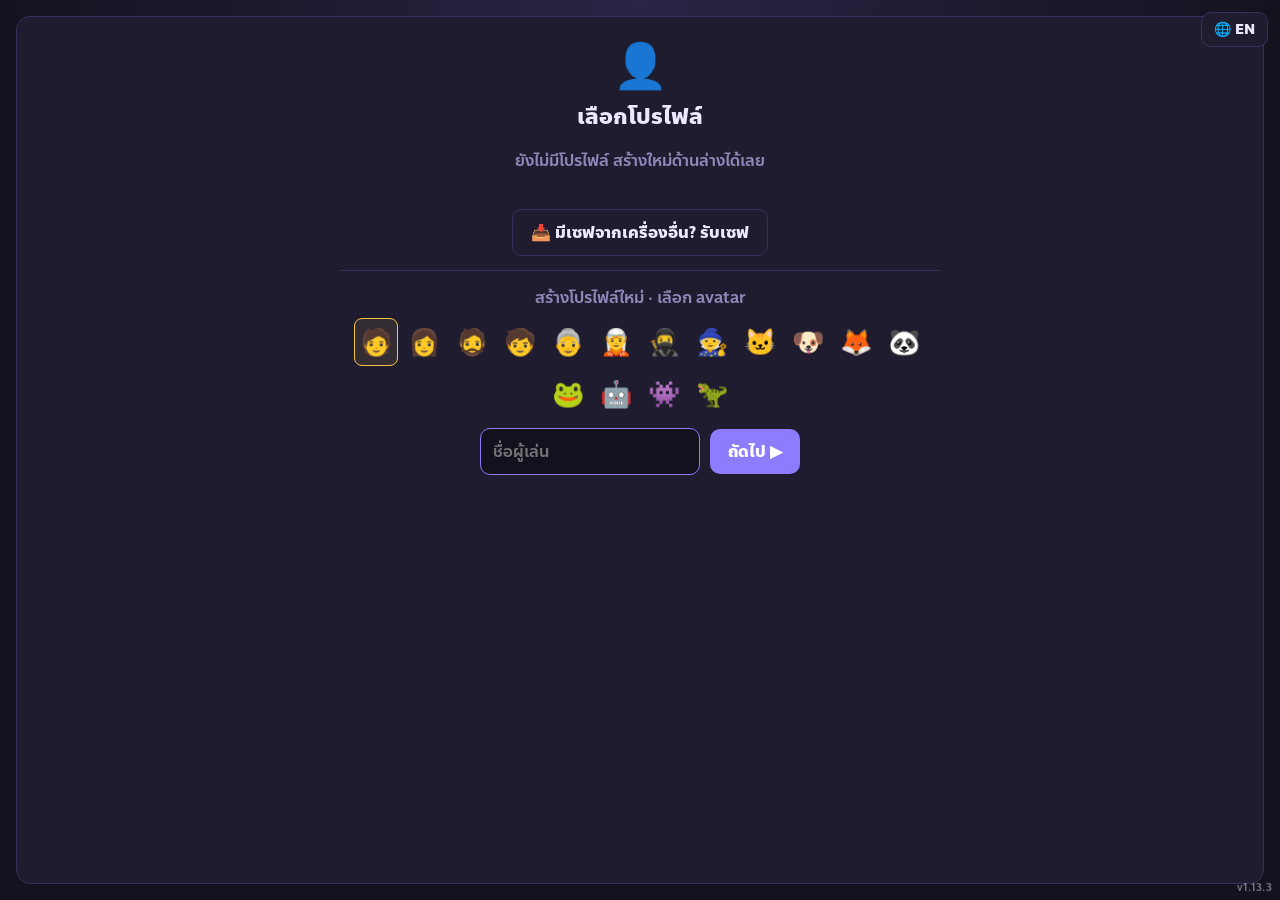
==== commit d968dbe0: "v1.13.3: Weapon Mastery cards back to the small size; preview and marker inside the card Co-Authored" ====
--- a/index.html
+++ b/index.html
@@ -961,6 +961,20 @@
   .treecards .cardrow.mini .hc { height: 236px; min-height: 236px; }
   #tree .shop { grid-template-columns: minmax(0, 1fr); }
 }
+
+/* Weapon Mastery cards: back to the small size; the level preview and the class-only / weapon marker live inside the card */
+.treecards .cardrow.mini { display: grid; grid-template-columns: repeat(auto-fill, 112px); gap: 18px 12px; justify-content: start; margin: 12px 0 6px; }
+.treecards .tcard { width: 112px; padding: 6px 0 0; gap: 6px; }
+.treecards .cardrow.mini .hc { width: 108px; max-width: none; height: 214px; min-height: 214px; position: relative; overflow: hidden; padding-bottom: 6px; }
+.treecards .tcard .mergeBtn, .treecards .tcard .price { width: 108px; max-width: none; min-height: 32px; font-size: 13px; }
+.treecards .hc .cpv { margin-top: auto; font-size: 10px; line-height: 1.25; color: var(--gold); text-align: center; padding-top: 4px; border-top: 1px solid var(--line); width: 100%; }
+.treecards .hc .ctag { position: absolute; top: -2px; right: 2px; font-size: 14px; }
+@media (max-width: 560px) {
+  .treecards .cardrow.mini { grid-template-columns: repeat(auto-fill, 108px); justify-content: center; gap: 16px 8px; }
+  .treecards .tcard { width: 108px; }
+  .treecards .cardrow.mini .hc { height: 214px; min-height: 214px; }
+}
+.treecards .tcard .mergeBtn { font-size: 12px; white-space: nowrap; padding: 4px 2px; }
 </style>
 </head>
 <body>
@@ -1314,7 +1328,7 @@
 }
 
 // version shown small on the home / profile screens and in the pause menu; bump it with every release
-const GAME_VER = "1.13.2";
+const GAME_VER = "1.13.3";
 
 // ================= cards =================
 // type: atk (attack) | skl (skill) | pow (power: stays in play for the fight). r: 0 starter/weapon, 1 common, 2 uncommon, 3 rare.
@@ -4279,10 +4293,11 @@
   const maxCards = Math.max(...Object.keys(THEMES).map(tg => themeCards(tg).length));
   const cards = themeCards(treeTag).map(id => {
     const lv = pr.cardLv[id] || 1, top = lv >= CARD_LV_MAX;
-    return `<div class="tcard">${cardHtml({ id, up: 0 }, { st })}` +
-      (top ? `<span class="price">MAX</span><small class="lvpv">&nbsp;</small>` : `<button class="mergeBtn" data-clv="${id}" style="--rc:var(--gold)"${m.pts >= cardLvCost(lv) ? "" : " disabled"}>⬆ Lv${lv + 1}${lv + 1 === CARD_LV_CUT ? " · −1⚡" : ""} · ⭐${cardLvCost(lv)}</button><small class="lvpv">${lvPreview(id, lv, st)}</small>`) +
-      `<small class="sub tagl">${CARDS[id].only ? "⭐ " + L("การ์ดพิเศษของแนว", "class-only") : CARDS[id].r === 0 ? "🗡️ " + L("การ์ดจากอาวุธ", "weapon card") : "&nbsp;"}</small></div>`;
-  }).join("") + `<div class="tcard padslot" aria-hidden="true"><div class="hc"></div><span class="price">·</span><small class="lvpv">&nbsp;</small><small class="sub tagl">&nbsp;</small></div>`.repeat(maxCards - themeCards(treeTag).length); // every class gets the same window size
+    const tag = CARDS[id].only ? `<span class="ctag" title="${esc(L("การ์ดพิเศษของแนว", "class-only"))}">⭐</span>` : CARDS[id].r === 0 ? `<span class="ctag" title="${esc(L("การ์ดจากอาวุธ", "weapon card"))}">🗡️</span>` : "";
+    return `<div class="tcard">${cardHtml({ id, up: 0 }, { st, badge: tag + (top ? "" : `<div class="cpv">⬆ ${lvPreview(id, lv, st)}</div>`) })}` +
+      (top ? `<span class="price">MAX</span>` : `<button class="mergeBtn" data-clv="${id}" style="--rc:var(--gold)"${m.pts >= cardLvCost(lv) ? "" : " disabled"}>⬆ Lv${lv + 1}${lv + 1 === CARD_LV_CUT ? " · −1⚡" : ""} · ⭐${cardLvCost(lv)}</button>`) +
+      `</div>`;
+  }).join("") + `<div class="tcard padslot" aria-hidden="true"><div class="hc"></div><span class="price">·</span></div>`.repeat(maxCards - themeCards(treeTag).length); // every class gets the same window size
   $("treeBody").innerHTML = `<div style="font-size:44px">🌳</div><div class="big">${L("ความชำนาญอาวุธ", "Weapon Mastery")}</div>` +
     `<div class="tabs" style="margin-top:10px">${tabs}</div>` +
     `<div class="sec" style="max-width:760px"><h3>${THEMES[treeTag].ic} ${tr(THEMES[treeTag].n)} · Lv ${m.lv}${max ? " MAX" : ""} · ${L("แต้ม", "Points")} <span style="color:var(--gold)">⭐ ${m.pts}</span></h3>` +
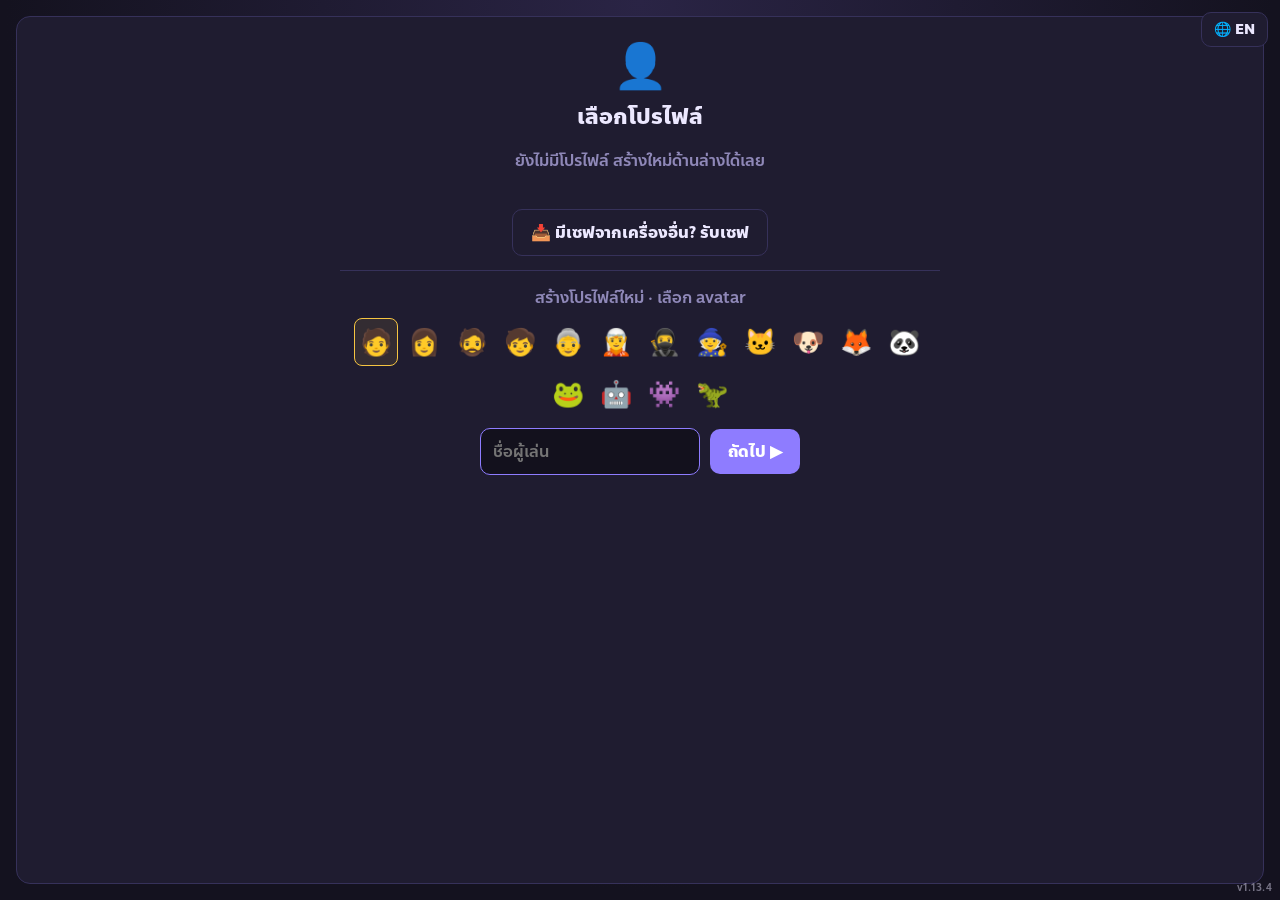
==== commit cc8e9f3d: "v1.13.4: cost badge on Weapon Mastery cards is no longer clipped Co-Authored-By: Claude Sonnet 5.5 <" ====
--- a/index.html
+++ b/index.html
@@ -975,6 +975,10 @@
   .treecards .cardrow.mini .hc { height: 214px; min-height: 214px; }
 }
 .treecards .tcard .mergeBtn { font-size: 12px; white-space: nowrap; padding: 4px 2px; }
+/* the cost badge sits half outside the card's corner: the card must not clip it */
+.treecards .cardrow.mini .hc { overflow: visible; }
+.treecards .tcard { padding-top: 12px; }
+.treecards .tcard .hc .cc { z-index: 2; }
 </style>
 </head>
 <body>
@@ -1328,7 +1332,7 @@
 }
 
 // version shown small on the home / profile screens and in the pause menu; bump it with every release
-const GAME_VER = "1.13.3";
+const GAME_VER = "1.13.4";
 
 // ================= cards =================
 // type: atk (attack) | skl (skill) | pow (power: stays in play for the fight). r: 0 starter/weapon, 1 common, 2 uncommon, 3 rare.
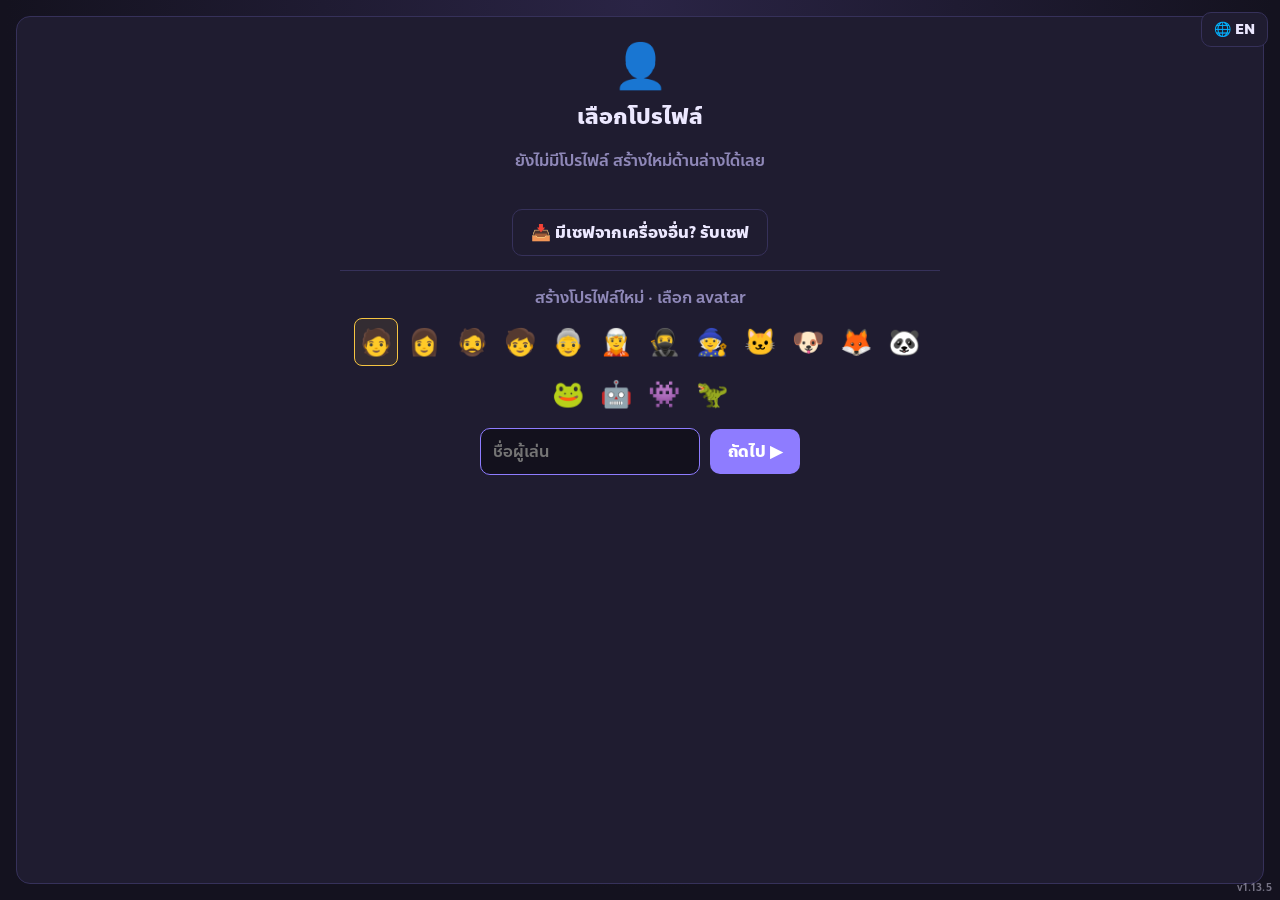
==== commit fad4da70: "v1.13.5: clipping fixes (arena picker badges, enemy area on short screens) Co-Authored-By: Claude So" ====
--- a/index.html
+++ b/index.html
@@ -979,6 +979,28 @@
 .treecards .cardrow.mini .hc { overflow: visible; }
 .treecards .tcard { padding-top: 12px; }
 .treecards .tcard .hc .cc { z-index: 2; }
+/* arena picker: leave room for the cost badge that hangs off each card's corner */
+.argrid { padding: 12px 12px 8px; }
+/* short windows (laptops, phones held sideways): smaller enemies so HP bars and status chips are never cut; the enemy area scrolls if it still does not fit */
+#play > #arena { overflow-y: auto; scrollbar-width: thin; }
+@media (max-height: 720px) and (min-width: 1000px) {
+  .foe .fe { font-size: 56px; }
+  .foe.boss .fe { font-size: 72px; }
+  .foe .fn { margin: 2px 0; }
+  .sts { min-height: 0; margin-top: 2px; }
+  .intent { margin-bottom: 3px; }
+}
+@media (max-height: 400px) {
+  .foe .fe { font-size: 26px; }
+  .foe.boss .fe { font-size: 36px; }
+  .foe { padding: 1px 3px; }
+  .bar.fhp { height: 11px; }
+  .bar.fhp > span { font-size: 9px; line-height: 11px; }
+  #pbar { padding: 2px 8px; }
+  .pava { font-size: 22px; }
+  .energy { width: 32px; height: 32px; font-size: 16px; }
+}
+@media (max-width: 560px) and (max-height: 780px) { .foe .fe { font-size: 44px; } .foe.boss .fe { font-size: 58px; } .sts { min-height: 0; } }
 </style>
 </head>
 <body>
@@ -1332,7 +1354,7 @@
 }
 
 // version shown small on the home / profile screens and in the pause menu; bump it with every release
-const GAME_VER = "1.13.4";
+const GAME_VER = "1.13.5";
 
 // ================= cards =================
 // type: atk (attack) | skl (skill) | pow (power: stays in play for the fight). r: 0 starter/weapon, 1 common, 2 uncommon, 3 rare.
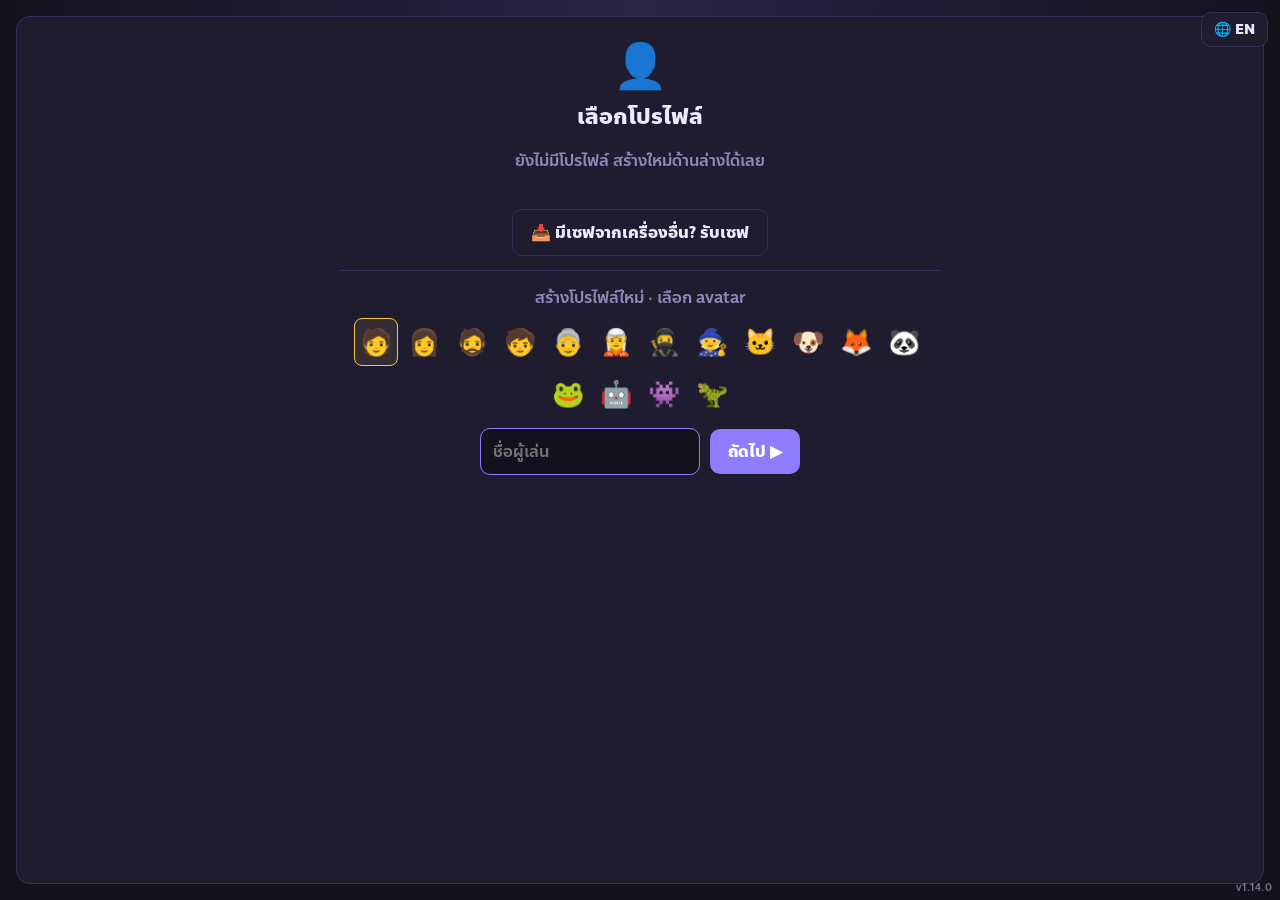
==== commit fd84f1c3: "v1.14.0: three high-tier perks (Lv12/20/28) for every class Co-Authored-By: Claude Sonnet 5.5 <norep" ====
--- a/index.html
+++ b/index.html
@@ -954,8 +954,8 @@
 .treecards .tcard.padslot .hc { border: 0; background: none; }
 #tree .shop .item { min-height: 92px; align-items: center; }
 #tree .treecols > div .sec h3 { margin-bottom: 8px; }
-#tree .shop { grid-auto-rows: 124px; }
-#tree .shop .item { height: 124px; min-height: 0; overflow: hidden; }
+#tree .shop { grid-auto-rows: 134px; }
+#tree .shop .item { height: 134px; min-height: 0; overflow: hidden; }
 @media (max-width: 560px) {
   .treecards .cardrow.mini { grid-template-columns: repeat(2, minmax(0, 1fr)); gap: 16px 10px; }
   .treecards .cardrow.mini .hc { height: 236px; min-height: 236px; }
@@ -1354,7 +1354,7 @@
 }
 
 // version shown small on the home / profile screens and in the pause menu; bump it with every release
-const GAME_VER = "1.13.5";
+const GAME_VER = "1.14.0";
 
 // ================= cards =================
 // type: atk (attack) | skl (skill) | pow (power: stays in play for the fight). r: 0 starter/weapon, 1 common, 2 uncommon, 3 rare.
@@ -1938,36 +1938,57 @@
     { id: "brs1", lv: 2, cost: 2, ic: "🪨", t: ["แขนเหล็ก", "Iron Arms"], d: ["การ์ด Berserker ดาเมจ +4", "Berserker cards +4 damage"], card: { dmg: 4 } },
     { id: "brs2", lv: 5, cost: 2, ic: "💢", t: ["ทุบแตก", "Shatter"], d: ["การ์ดโจมตี Berserker ติด Vulnerable +1", "Berserker attacks apply +1 Vulnerable"], card: { vuln: 1 } },
     { id: "brs3", lv: 8, cost: 3, ic: "🌋", t: ["พลังทำลาย", "Devastate"], d: ["การ์ด Berserker ดาเมจ +25%", "Berserker cards +25% damage"], card: { mult: 0.25 } },
+    { id: "brs4", lv: 12, cost: 3, ic: "🩸", t: ["กระหายเลือด", "Bloodlust"], d: ["ล้มศัตรูได้ +1 ⚡", "Defeating an enemy gives +1 ⚡"], g: { killEn: 1 } },
+    { id: "brs5", lv: 20, cost: 4, ic: "😡", t: ["โทสะคลั่ง", "Fury"], d: ["เริ่มทุกไฟต์ด้วย Strength +2", "Start every fight with +2 Strength"], g: { startStr: 2 } },
+    { id: "brs6", lv: 28, cost: 5, ic: "👑", t: ["จอมสงคราม", "Warlord"], d: ["การ์ดที่ใช้ 2⚡ ขึ้นไป ดาเมจ +35%", "Cards costing 2+ ⚡ deal +35% damage"], g: { heavyX: 0.35 } },
   ],
   duelist: [
     { id: "dlt1", lv: 2, cost: 2, ic: "🎯", t: ["คมดาบ", "Keen Edges"], d: ["การ์ด Duelist Crit +8%", "Duelist cards +8% crit"], card: { crit: 0.08 } },
     { id: "dlt2", lv: 5, cost: 2, ic: "🗡️", t: ["ฟันซ้ำ", "Follow-up"], d: ["การ์ด Duelist ดาเมจ +2 ต่อครั้ง", "Duelist cards +2 damage per hit"], card: { dmg: 2 } },
     { id: "dlt3", lv: 8, cost: 3, ic: "🔁", t: ["เสียงสะท้อนคู่", "Twin Echo"], d: ["การ์ดโจมตี Duelist มีโอกาส 15% ตีซ้ำอีกครั้ง", "Duelist attacks have a 15% chance to hit once more"], card: { echo: 0.15 } },
+    { id: "dlt4", lv: 12, cost: 3, ic: "⚡", t: ["ชักไว", "Quick Draw"], d: ["การ์ด 0⚡ ใบแรกของเทิร์น จั่ว +1", "Your first 0⚡ card each turn draws 1"], g: { freeDraw: 1 } },
+    { id: "dlt5", lv: 20, cost: 4, ic: "🎯", t: ["จังหวะวิกฤต", "Critical Flow"], d: ["Crit ครั้งแรกของเทิร์น จั่ว +1", "Your first crit each turn draws a card"], g: { critDraw: 1 } },
+    { id: "dlt6", lv: 28, cost: 5, ic: "🌪️", t: ["พายุใบมีด", "Blade Storm"], d: ["การ์ด Duelist ที่ตีหลายครั้ง ตีเพิ่ม 1 ครั้ง และดาเมจ +1", "Multi-hit Duelist cards hit once more, +1 damage"], card: { hit: 1, dmg: 1 } },
   ],
   sorcerer: [
     { id: "sor1", lv: 2, cost: 2, ic: "🪵", t: ["เชื้อเพลิง", "Kindling"], d: ["การ์ด Sorcerer Burn +2", "Sorcerer cards +2 Burn"], card: { burn: 2 } },
     { id: "sor2", lv: 5, cost: 2, ic: "📖", t: ["เตรียมคาถา", "Prepared"], d: ["เทิร์นแรกจั่ว +1", "Turn 1: draw +1"], g: { drawFirst: 1 } },
     { id: "sor3", lv: 8, cost: 3, ic: "⚡", t: ["ล้นมานา", "Mana Font"], d: ["เทิร์นแรก +1 ⚡", "Turn 1: +1 ⚡"], g: { enFirst: 1 } },
+    { id: "sor4", lv: 12, cost: 3, ic: "🔥", t: ["เพลิงลามทุ่ง", "Spreading Flames"], d: ["Burn ที่ติดศัตรูตัวเดียว ลามครึ่งหนึ่งไปตัวอื่น", "Burn on a single target spreads half to the other enemies"], g: { burnSpread: 1 } },
+    { id: "sor5", lv: 20, cost: 4, ic: "🧠", t: ["จิตว่างเปล่า", "Deep Focus"], d: ["ทุกเทิร์นจั่ว +1", "Draw +1 every turn"], g: { drawTurn: 1 } },
+    { id: "sor6", lv: 28, cost: 5, ic: "🌋", t: ["หัวใจเพลิง", "Inferno Heart"], d: ["Burn ทำดาเมจเพิ่ม +3 ทุกครั้งที่ติด", "Burn deals +3 extra damage each tick"], g: { burnTick: 3 } },
   ],
   cleric: [
     { id: "clr1", lv: 2, cost: 2, ic: "💚", t: ["พรศักดิ์สิทธิ์", "Blessed"], d: ["การ์ด Cleric ฟื้น HP +2", "Cleric cards heal +2"], card: { heal: 2 } },
     { id: "clr2", lv: 5, cost: 2, ic: "🙏", t: ["สวดขอบคุณ", "Thanksgiving"], d: ["ชนะไฟต์ฟื้น +5 HP", "Heal 5 HP after each win"], g: { winHeal: 5 } },
     { id: "clr3", lv: 8, cost: 3, ic: "🌟", t: ["รัศมีคุ้มครอง", "Halo"], d: ["ฟื้น HP เกินหลอด กลายเป็น Block", "Overhealing turns into Block"], g: { healToBlock: 1 } },
+    { id: "clr4", lv: 12, cost: 3, ic: "🌅", t: ["แสงอรุณ", "Morning Light"], d: ["ต้นเทิร์นฟื้น 3 HP", "Heal 3 HP at the start of every turn"], g: { regenTurn: 3 } },
+    { id: "clr5", lv: 20, cost: 4, ic: "⚡", t: ["พิโรธศักดิ์สิทธิ์", "Holy Wrath"], d: ["ฟื้นเกินเลือดเต็ม กลายเป็นดาเมจใส่ศัตรูสุ่ม", "Overhealing becomes damage to a random enemy"], g: { healToDmg: 1 } },
+    { id: "clr6", lv: 28, cost: 5, ic: "👼", t: ["โอกาสที่สอง", "Second Chance"], d: ["ไฟต์ละครั้ง: ถ้า HP หมด กลับมา 30% HP", "Once per fight: when HP hits 0, return with 30% HP"], g: { ward: 1 } },
   ],
   guardian: [
     { id: "grd1", lv: 2, cost: 2, ic: "🧱", t: ["ตั้งการ์ด", "Guard Up"], d: ["เริ่มไฟต์ Block +5", "Start fights with +5 Block"], g: { startBlock: 5 } },
     { id: "grd2", lv: 5, cost: 2, ic: "🛡️", t: ["โล่หนา", "Thick Shield"], d: ["การ์ด Guardian Block +3", "Guardian cards +3 Block"], card: { block: 3 } },
     { id: "grd3", lv: 8, cost: 3, ic: "🏰", t: ["ป้อมปราการ", "Fortress"], d: ["Block ที่เหลือเก็บไว้ครึ่งหนึ่งข้ามเทิร์น", "Keep half your Block between turns"], g: { keepBlock: 1 } },
+    { id: "grd4", lv: 12, cost: 3, ic: "🌵", t: ["เกราะหนาม", "Spiked Armor"], d: ["เมื่อ Block รับดาเมจได้ ศัตรูโดนสะท้อน 4", "When Block absorbs a hit, the attacker takes 4"], g: { blockThorns: 4 } },
+    { id: "grd5", lv: 20, cost: 4, ic: "🪨", t: ["ผิวเหล็ก", "Iron Skin"], d: ["Block จากการ์ดทุกใบ +25%", "All Block you gain is +25%"], g: { defX: 0.25 } },
+    { id: "grd6", lv: 28, cost: 5, ic: "🏛️", t: ["ไม่ทลาย", "Unbreakable"], d: ["Block ไม่หายข้ามเทิร์น", "Block never fades between turns"], g: { keepAll: 1 } },
   ],
   ranger: [
     { id: "rng1", lv: 2, cost: 2, ic: "🍃", t: ["เท้าเบา", "Light Feet"], d: ["เริ่มไฟต์ด้วยหลบ 1", "Start fights with 1 Dodge"], g: { startDodge: 1 } },
     { id: "rng2", lv: 5, cost: 2, ic: "🎯", t: ["ตราล่า", "Hunter's Mark"], d: ["การ์ดโจมตี Ranger ติด Vulnerable +1", "Ranger attacks apply +1 Vulnerable"], card: { vuln: 1 } },
     { id: "rng3", lv: 8, cost: 3, ic: "🏹", t: ["นักแม่นธนู", "Marksman"], d: ["การ์ด Ranger ดาเมจ +3", "Ranger cards +3 damage"], card: { dmg: 3 } },
+    { id: "rng4", lv: 12, cost: 3, ic: "🌀", t: ["หลบแล้วโต้กลับ", "Riposte Step"], d: ["หลบการโจมตีได้ ศัตรูที่โจมตีโดนสวน 6 ดาเมจ", "Dodging an attack counters the attacker for 6 damage"], g: { dodgeCounter: 6 } },
+    { id: "rng5", lv: 20, cost: 4, ic: "👁️", t: ["ตาเหยี่ยว", "Hunter's Eye"], d: ["ศัตรูที่ติด Vulnerable เจ็บเพิ่มอีก +25%", "Vulnerable enemies take another +25%"], g: { vulnX: 0.25 } },
+    { id: "rng6", lv: 28, cost: 5, ic: "🏹", t: ["เล็งสมบูรณ์", "Perfect Aim"], d: ["การ์ด Ranger Crit +20%", "Ranger cards +20% crit"], card: { crit: 0.2 } },
   ],
   gambler: [
     { id: "gmb1", lv: 2, cost: 2, ic: "🎲", t: ["ลูกเต๋าถ่วง", "Weighted Dice"], d: ["การ์ด Gambler โบนัสไพ่น้อย +5% ต่อช่อง", "Gambler cards +5% per empty slot"], card: { lone: 0.05 } },
     { id: "gmb2", lv: 5, cost: 2, ic: "💰", t: ["กินเรียบ", "Cash In"], d: ["การ์ด Gambler ดาเมจ +3", "Gambler cards +3 damage"], card: { dmg: 3 } },
     { id: "gmb3", lv: 8, cost: 3, ic: "🏦", t: ["เจ้ามือ", "The House"], d: ["การ์ดโจมตีทุกใบได้โบนัสไพ่น้อย +5% ต่อช่อง", "All attacks get +5% per empty hand slot"], g: { loneAll: 0.05 } },
+    { id: "gmb4", lv: 12, cost: 3, ic: "🪙", t: ["กองชิป", "Chip Stack"], d: ["ทุกใบที่ทิ้งจากมือ ได้ Block 2", "Each card discarded from hand gives 2 Block"], g: { discBlock: 2 } },
+    { id: "gmb5", lv: 20, cost: 4, ic: "🔥", t: ["ไพ่ร้อนแรง", "Hot Streak"], d: ["การ์ด Gambler โบนัสไพ่น้อย +10% ต่อช่อง", "Gambler cards +10% per empty hand slot"], card: { lone: 0.1 } },
+    { id: "gmb6", lv: 28, cost: 5, ic: "🎰", t: ["เจ้ามือไม่เคยแพ้", "The House Always Wins"], d: ["การ์ดโจมตีทุกใบ โบนัสไพ่น้อย +10% ต่อช่อง", "All attacks get +10% per empty hand slot"], g: { loneAll: 0.1 } },
   ],
   martial: [
     { id: "mrt1", lv: 2, cost: 2, ic: "👊", t: ["หมัดเหล็ก", "Iron Fist"], d: ["การ์ดมือเปล่า ดาเมจ +2", "Martial cards +2 damage"], card: { dmg: 2 } },
@@ -1975,6 +1996,9 @@
     { id: "mrt3", lv: 6, cost: 2, ic: "💨", t: ["หลบหลีก", "Evasion"], d: ["เริ่มไฟต์ด้วยหลบ 1", "Start fights with 1 Dodge"], g: { startDodge: 1 } },
     { id: "mrt4", lv: 8, cost: 3, ic: "⚡", t: ["ลมปราณ", "Ki Surge"], d: ["เทิร์นแรก +1 ⚡", "Turn 1: +1 ⚡"], g: { enFirst: 1 } },
     { id: "mrt5", lv: 10, cost: 3, ic: "🤜", t: ["พันฝ่ามือ", "Thousand Palms"], d: ["การ์ดมือเปล่าที่ตีหลายครั้ง ตีเพิ่ม 1 ครั้ง", "Multi-hit martial cards hit 1 more time"], card: { hit: 1 } },
+    { id: "mrt6", lv: 12, cost: 3, ic: "🌀", t: ["ท่วงทำนองต่อเนื่อง", "Endless Combo"], d: ["การ์ดโจมตีมือเปล่า Combo +1 อีก", "Martial attacks get +1 more combo"], card: { combo: 1 } },
+    { id: "mrt7", lv: 20, cost: 4, ic: "🧘", t: ["จิตใส", "Clear Mind"], d: ["ทุกเทิร์นจั่ว +1", "Draw +1 every turn"], g: { drawTurn: 1 } },
+    { id: "mrt8", lv: 28, cost: 5, ic: "🛡️", t: ["กายาเหล็ก", "Iron Body"], d: ["Block จากการ์ดทุกใบ +20% และเริ่มไฟต์ด้วย Block 10", "All Block +20% and start fights with 10 Block"], g: { defX: 0.2, startBlock: 10 } },
   ],
 };
 const themeCards = tag => Object.keys(CARDS).filter(id => CARDS[id].tag === tag).sort((a, b) => CARDS[a].r - CARDS[b].r || (CARDS[a].only || 0) - (CARDS[b].only || 0));
@@ -3315,6 +3339,7 @@
   const draw = shuffle(run.deck.map(c => ({ ...c })));
   run.combat = { kind, foes, draw, hand: [], disc: [], exh: [], en: 0, turn: 0, block: run.st.startBlock + (pLv("fortify") ? PF.fortify(pLv("fortify")) : 0), st: { str: 0, weak: 0, vuln: 0, burn: 0, dodge: PG().startDodge || 0 }, bpt: 0, dpt: 0, atks: 0, played: 0, tgt: 0 };
   applyFight(run.combat);
+  if (PG().startStr) run.combat.st.str += PG().startStr;
   run.ov = null;
   startTurn(true);
   saveStore();
@@ -3330,18 +3355,19 @@
 }
 function startTurn(first) {
   const c = run.combat;
-  c.turn++; c.atks = 0; c.played = 0;
-  if (!first) c.block = PG().keepBlock || rl("r_hourglass") ? Math.floor(c.block / 2) : 0; // start-of-fight Block only lasts the first turn
+  c.turn++; c.atks = 0; c.played = 0; c.fdUsed = false; c.cdUsed = false;
+  if (!first) c.block = PG().keepAll ? c.block : PG().keepBlock || rl("r_hourglass") ? Math.floor(c.block / 2) : 0; // start-of-fight Block only lasts the first turn
   if (c.bpt) c.block += blockAmt(c.bpt);
   if (c.st.burn) {
     hurtPlayer(c.st.burn, true); c.st.burn -= burnDecay(c.st.burn);
     if (run.hp <= 0) return loseFight();
   }
+  if (PG().regenTurn && run.hp < run.maxHp) { const rh = Math.min(PG().regenTurn, run.maxHp - run.hp); run.hp += rh; floatAt($("pava"), "🌅+" + rh, "heal"); }
   if (run.st.regen > 0 && run.hp < run.maxHp) { const h = Math.min(run.st.regen, run.maxHp - run.hp); run.hp += h; floatAt($("pava"), "💚+" + h, "heal"); }
   if (rl("r_crown")) { hurtPlayer(2, true); if (run.hp <= 0) return loseFight(); }
   c.en = BASE_EN + (c.enMod || 0) + (rl("r_crown") ? 1 : 0) + (c.turn === 1 ? (c.en1 || 0) + (rl("r_battery") ? 1 : 0) - (rl("c_slow") ? 1 : 0) : 0) + (pLv("overflow") && Math.random() < PF.overflow(pLv("overflow")) ? 1 : 0) + (c.turn === 1 ? PG().enFirst || 0 : 0) + (Math.floor(run.st.enChance || 0) + (Math.random() < ((run.st.enChance || 0) % 1) ? 1 : 0));
   c.en = Math.max(0, c.en);
-  let n = Math.max(0, handLim() - c.hand.length) + (c.dpt || 0);
+  let n = Math.max(0, handLim() - c.hand.length) + (c.dpt || 0) + (PG().drawTurn || 0);
   if (c.turn === 1) n += run.st.drawFirst + (pLv("quick") ? 1 : 0) + (c.draw1 || 0) + (rl("r_boots") ? 2 : 0);
   else if (pLv("quick") && Math.random() < PF.quick(pLv("quick"))) n++;
   layFor = null; hcur = null;
@@ -3356,19 +3382,19 @@
   const c = run.combat;
   if (!c.foes[c.tgt] || c.foes[c.tgt].dead) c.tgt = Math.max(0, c.foes.findIndex(f => !f.dead));
 }
-const blockAmt = (b, d) => Math.round(b * (1 + run.st.def) * (d ? tmul(d, "_blk") : 1));
+const blockAmt = (b, d) => Math.round(b * (1 + run.st.def + (PG().defX || 0)) * (d ? tmul(d, "_blk") : 1));
 // damage of one hit of card d against foe f (before crits)
 function hitDmg(d, f, inHand) { // inHand: the card is still in the hand (a preview), so count its slot as empty
   const c = run.combat, s = run.st;
   let base = (d.slam ? Math.round(c.block * (d.lvm || 1)) : d.dmg) + (d.combo || 0) * (c.played || 0) + c.st.str + (pLv("keen") || 0) + (rl("r_whet") ? 2 : 0), mult = (1 + s.atk) * tmul(d, "_atk") * (1 + (d.mult || 0));
-  if (d.cost >= 2) mult *= 1 + s.heavy;
+  if (d.cost >= 2) mult *= 1 + s.heavy + (PG().heavyX || 0);
   mult *= 1 + (s.combo + (pLv("momentum") ? PF.momentum(pLv("momentum")) : 0)) * c.atks;
   if (pLv("laststand") && run.hp < run.maxHp * 0.3) mult *= 1 + PF.laststand(pLv("laststand"));
   const ln = (d.lone || 0) + (d.type === "atk" ? (c.loneAll || 0) + (PG().loneAll || 0) : 0);
   if (ln) mult *= 1 + ln * Math.max(0, handLim() - c.hand.length + (inHand ? 1 : 0));
   if (c.st.weak) mult *= 0.75;
   mult *= c.dmgMod || 1;
-  if (f) { if (f.st.vuln) mult *= 1.5; if (d.exec && f.hp < f.maxHp / 2) mult *= 2; }
+  if (f) { if (f.st.vuln) mult *= 1.5 + (PG().vulnX || 0); if (d.exec && f.hp < f.maxHp / 2) mult *= 2; }
   return Math.max(0, Math.round(base * mult)); // round, not floor: small bonuses should not vanish below a whole point
 }
 // live card numbers: level/perks, plus what it grew while kept in hand
@@ -3401,11 +3427,16 @@
       if (f.dodgeCh && Math.random() < f.dodgeCh) { floatAt(foeEl(f), "💨 Miss", "blk"); continue; }
       const crit = Math.random() < Math.min(0.9, run.st.crit + (d.critPlus || 0) + (c.critMod || 0) + (rl("r_lens") ? 0.1 : 0));
       damageFoe(f, Math.floor(hitDmg(d, f) * (crit ? run.st.critMult : 1)), crit);
+      if (crit && PG().critDraw && !c.cdUsed) { c.cdUsed = true; drawCards(PG().critDraw); }
     }
   }
   if (d.vuln) for (const f of targets) if (!f.dead) f.st.vuln += d.vuln;
   if (d.weak) for (const f of targets) if (!f.dead) f.st.weak += d.weak;
-  if (d.burn) for (const f of targets) if (!f.dead) f.st.burn += Math.round(d.burn * (1 + (tmul(d, "_atk") - 1) * 0.5)); // Burn ticks many times: it gets half the weapon scaling
+  if (d.burn) {
+    const bn = Math.round(d.burn * (1 + (tmul(d, "_atk") - 1) * 0.5)); // Burn ticks many times: it gets half the weapon scaling
+    for (const f of targets) if (!f.dead) f.st.burn += bn;
+    if (PG().burnSpread && targets.length === 1) for (const f of aliveFoes()) if (f !== targets[0]) f.st.burn += Math.floor(bn / 2);
+  }
   if (d.block) { const b = blockAmt(d.block, d); c.block += b; floatAt($("pava"), `🛡️+${b}`, "blk"); }
   if (d.str) c.st.str += d.str;
   if (d.bpt) c.bpt += Math.round(d.bpt * tmul(d, "_blk"));
@@ -3416,6 +3447,7 @@
     const amt = Math.round(d.heal * tmul(d, "_blk")), h = Math.min(amt, run.maxHp - run.hp);
     run.hp += h; if (h) floatAt($("pava"), "+" + h, "heal");
     if (PG().healToBlock && amt > h) c.block += amt - h;
+    if (PG().healToDmg && amt > h) hitRandom(amt - h);
   }
   if (d.tag && run.mode !== "pvp") gainMastery(d.tag, 1);
   if (d.type === "atk") {
@@ -3428,6 +3460,7 @@
   if (d.loneAll) c.loneAll = (c.loneAll || 0) + d.loneAll;
   if (d.dump) { const rest = c.hand.splice(0); rest.forEach(discardCard); if (d.dumpDmg) for (let i = 0; i < rest.length; i++) hitRandom(Math.round(d.dumpDmg * (1 + run.st.atk) * tmul(d, "_atk"))); }
   if (d.draw) drawCards(d.draw);
+  if (d.cost === 0 && PG().freeDraw && !c.fdUsed) { c.fdUsed = true; drawCards(PG().freeDraw); }
   c.played = (c.played || 0) + 1;
   (d.exhaust || d.type === "pow" ? c.exh : c.disc).push(ci);
   if (run.hp <= 0) return loseFight();
@@ -3447,6 +3480,7 @@
   const c = run.combat, o = cardOf(ci).onDisc;
   flyOut(ci, $("piles").lastElementChild);
   delete ci.held; c.disc.push(ci);
+  if (PG().discBlock) c.block += PG().discBlock;
   if (o) {
     if (o.dmg) hitRandom(Math.round(o.dmg * (1 + run.st.atk) * tmul(cardOf(ci), "_atk")));
     if (o.block) { const b = blockAmt(o.block); c.block += b; floatAt($("pava"), `🛡️+${b}`, "blk"); }
@@ -3475,13 +3509,14 @@
   const el = foeEl(f);
   floatAt(el, (crit ? "CRIT " : "") + (dmg - absorbed ? fmtN(dmg - absorbed) : "🛡️"), crit ? "crit" : "");
   animFoe(f, "hit");
-  if (f.hp <= 0 && !f.dead) { f.dead = true; animFoe(f, "die"); if (!f.pvp) { run.kills++; const xp = xpOf(f); run.combat.xpGot = (run.combat.xpGot || 0) + xp; gainCharXp(xp); } }
+  if (f.hp <= 0 && !f.dead) { f.dead = true; animFoe(f, "die"); if (!f.pvp && PG().killEn) run.combat.en += PG().killEn; if (!f.pvp) { run.kills++; const xp = xpOf(f); run.combat.xpGot = (run.combat.xpGot || 0) + xp; gainCharXp(xp); } }
 }
 function hurtPlayer(dmg, pierce) {
   const c = run.combat;
   let rest = dmg;
   if (!pierce) { const a = Math.min(c.block, rest); c.block -= a; rest -= a; }
   run.hp = Math.max(0, run.hp - rest);
+  if (run.hp <= 0 && PG().ward && !c.wardUsed) { c.wardUsed = true; run.hp = Math.max(1, Math.ceil(run.maxHp * 0.3)); floatAt($("pava"), "👼 " + L("โอกาสที่สอง!", "Second Chance!"), "heal"); }
   floatAt($("pava"), rest ? "-" + rest : "🛡️", rest ? "bad" : "blk");
   if (rest) { const g = $("game"); g.classList.remove("shake"); void g.offsetWidth; g.classList.add("shake"); $("flash").style.opacity = .3; setTimeout(() => $("flash").style.opacity = 0, 120); }
 }
@@ -3526,9 +3561,11 @@
     if (m.a) {
       animFoe(f, "lunge");
       for (let h = 0; h < (m.h || 1); h++) {
-        if (c.st.dodge > 0) { c.st.dodge--; floatAt($("pava"), "🌬️ " + L("หลบ!", "Dodge!"), "blk"); continue; }
-        if (Math.random() < Math.min(0.9, run.st.dodge || 0)) { floatAt($("pava"), "💨 Miss", "blk"); continue; }
+        if (c.st.dodge > 0) { c.st.dodge--; if (PG().dodgeCounter && !f.dead) damageFoe(f, PG().dodgeCounter, false); floatAt($("pava"), "🌬️ " + L("หลบ!", "Dodge!"), "blk"); continue; }
+        if (Math.random() < Math.min(0.9, run.st.dodge || 0)) { if (PG().dodgeCounter && !f.dead) damageFoe(f, PG().dodgeCounter, false); floatAt($("pava"), "💨 Miss", "blk"); continue; }
+        const hadBlock = c.block > 0;
         hurtPlayer(foeHit(f, m));
+        if (PG().blockThorns && hadBlock && !f.dead) damageFoe(f, PG().blockThorns, false);
         if (pLv("thorns") && !f.dead) damageFoe(f, PF.thorns(pLv("thorns")), false);
         if (rl("r_mirror") && !f.dead) damageFoe(f, 3, false);
         if (run.hp <= 0) break;
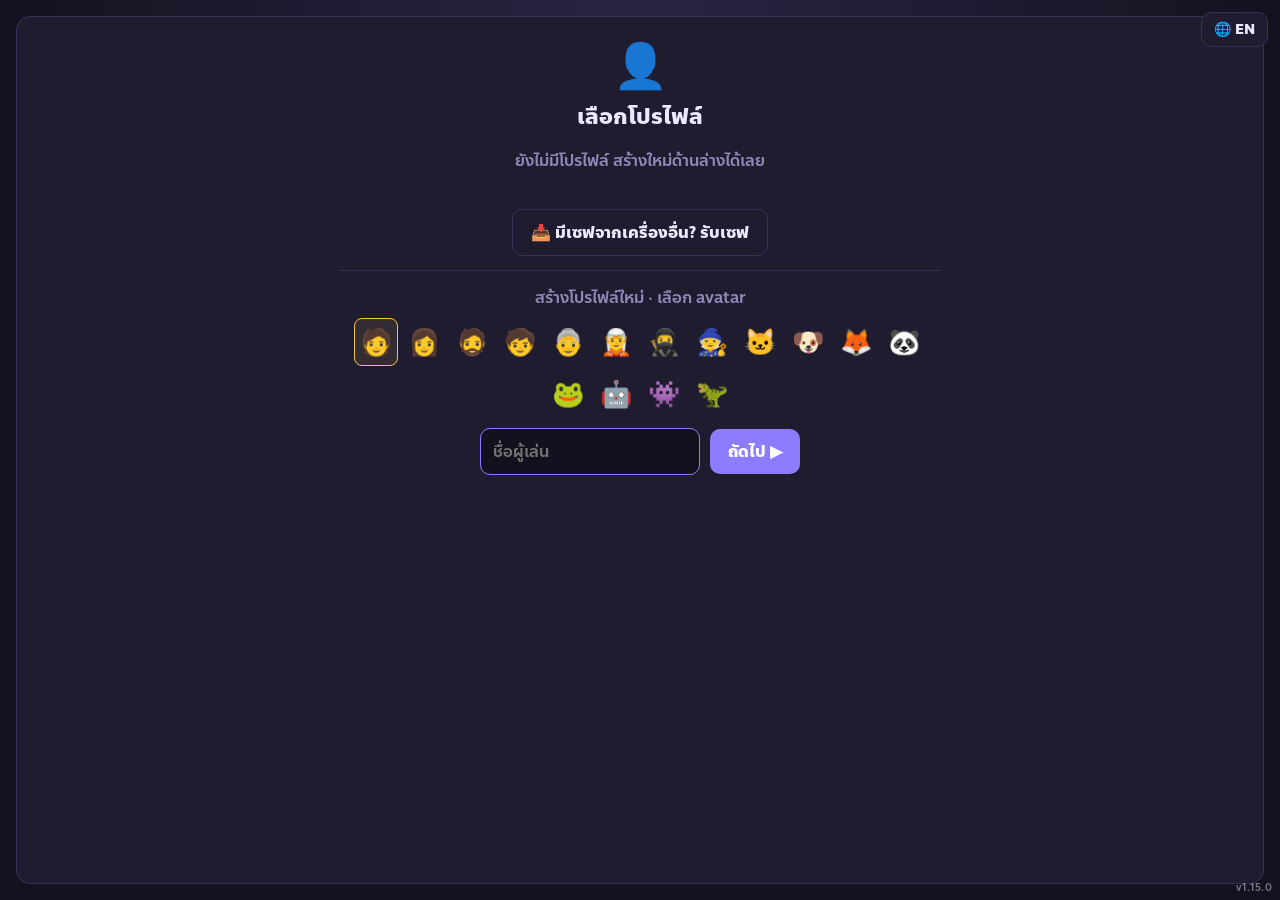
==== commit 293d9814: "v1.15.0: faint combat log of recent actions beside the enemies (strip on phones) Co-Authored-By: Cla" ====
--- a/index.html
+++ b/index.html
@@ -1001,6 +1001,41 @@
   .energy { width: 32px; height: 32px; font-size: 16px; }
 }
 @media (max-width: 560px) and (max-height: 780px) { .foe .fe { font-size: 44px; } .foe.boss .fe { font-size: 58px; } .sts { min-height: 0; } }
+/* fight log: the last few actions, faint, at the left side of the enemy area (a 2-line strip on narrow screens) */
+#play > #arena { position: relative; }
+#clog { pointer-events: none; font-size: 12px; line-height: 1.35; color: var(--dim); display: flex; flex-direction: column; gap: 3px; }
+#clog .lg { background: #0000002e; border-left: 2px solid var(--line); border-radius: 6px; padding: 3px 8px; overflow-wrap: anywhere; }
+#clog .lg b { color: var(--text); font-weight: 700; }
+#clog .lg.p { border-left-color: #7dd3fc; }
+#clog .lg.f { border-left-color: var(--bad); }
+#clog .lg.s { border-left-color: #f59e0b; }
+#clog .lg.t { background: none; border: 0; padding: 2px 8px 0; font-size: 10px; letter-spacing: .08em; text-transform: uppercase; opacity: .55; }
+#clog .lbad { color: #ff9b9b; }
+#clog .lgood { color: #8ef0a6; }
+#clog .lg.new { animation: lgin .35s ease-out; }
+@keyframes lgin { from { transform: translateX(-10px); opacity: 0; } }
+@media (prefers-reduced-motion: reduce) { #clog .lg.new { animation: none; } }
+@media (min-width: 900px), (min-width: 561px) and (max-height: 500px) {
+  #clog { position: absolute; left: 10px; top: 8px; bottom: 8px; width: min(270px, 21%); justify-content: flex-end; overflow: hidden; z-index: 1;
+    -webkit-mask-image: linear-gradient(to bottom, transparent, #000 35%); mask-image: linear-gradient(to bottom, transparent, #000 35%); }
+  #foes { padding-inline: min(280px, 22%); }
+}
+@media (max-width: 560px), (max-width: 899px) and (min-height: 501px) {
+  #play > #arena { flex-direction: column; align-items: stretch; }
+  #clog { flex: none; width: 100%; font-size: 11px; gap: 2px; margin-bottom: 4px; }
+  #clog .lg { padding: 1px 6px; white-space: nowrap; overflow: hidden; text-overflow: ellipsis; }
+  #foes { margin-block: auto; }
+}
+@media (min-width: 561px) and (max-height: 500px) {
+  #clog { font-size: 10px; top: 4px; bottom: 4px; left: 6px; gap: 2px; }
+  #clog .lg { padding: 1px 6px; }
+}
+#clog .lg b.ldmg { color: #ffd479; }
+@media (max-width: 560px) and (max-height: 700px) {
+  #clog .lg:not(:last-child) { display: none; }
+  #clog { margin-bottom: 0; line-height: 1.25; }
+  #clog .lg { padding: 0 6px; }
+}
 </style>
 </head>
 <body>
@@ -1087,7 +1122,7 @@
   <!-- fight -->
   <div id="play" class="hidden">
     <div class="rhead" id="phead"></div>
-    <div class="panel" id="arena"><div id="foes"></div></div>
+    <div class="panel" id="arena"><div id="clog" aria-live="polite"></div><div id="foes"></div></div>
     <div class="panel" id="pbar"></div>
     <div id="hand"></div>
     <div id="piles"></div>
@@ -1354,7 +1389,7 @@
 }
 
 // version shown small on the home / profile screens and in the pause menu; bump it with every release
-const GAME_VER = "1.14.0";
+const GAME_VER = "1.15.0";
 
 // ================= cards =================
 // type: atk (attack) | skl (skill) | pow (power: stays in play for the fight). r: 0 starter/weapon, 1 common, 2 uncommon, 3 rare.
@@ -2874,16 +2909,17 @@
   busy = true;
   pvpSyncFoe(c.foes[0], m.snap || {});
   const hits = Array.isArray(m.hits) ? m.hits.slice(0, 60).map(h => pvNum(h, 0, 999)) : [], d = m.deb || {};
-  renderCombat();
+  renderCombat(); logBegin();
   for (const h of hits) {
     await wait(320);
     if (!run || run.combat !== c || pv.phase !== "duel") return;
-    if (c.st.dodge > 0) { c.st.dodge--; floatAt($("pava"), "🌬️ " + L("หลบ!", "Dodge!"), "blk"); renderCombat(); continue; }
-    if (Math.random() < Math.min(0.9, run.st.dodge || 0)) { floatAt($("pava"), "💨 Miss", "blk"); continue; }
-    hurtPlayer(h); renderCombat();
+    if (c.st.dodge > 0) { c.st.dodge--; if (LA) LA.dodge++; floatAt($("pava"), "🌬️ " + L("หลบ!", "Dodge!"), "blk"); renderCombat(); continue; }
+    if (Math.random() < Math.min(0.9, run.st.dodge || 0)) { if (LA) LA.dodge++; floatAt($("pava"), "💨 Miss", "blk"); continue; }
+    if (!LA) logBegin(); hurtPlayer(h); renderCombat();
     if (run.hp <= 0) break;
   }
   c.st.weak += pvNum(d.w, 0, 9); c.st.vuln += pvNum(d.v, 0, 9); c.st.burn += pvNum(d.b, 0, 99);
+  if (run.combat === c) logEnd(`${c.foes[0].av} <b>${foeName(c.foes[0])}</b>`, "f");
   if (run.hp <= 0) return pvpLose();
   await wait(250);
   if (!run || run.combat !== c || pv.phase !== "duel") return;
@@ -3356,10 +3392,11 @@
 function startTurn(first) {
   const c = run.combat;
   c.turn++; c.atks = 0; c.played = 0; c.fdUsed = false; c.cdUsed = false;
+  logPush(`${L("เทิร์น", "Turn")} ${c.turn}`, "t");
   if (!first) c.block = PG().keepAll ? c.block : PG().keepBlock || rl("r_hourglass") ? Math.floor(c.block / 2) : 0; // start-of-fight Block only lasts the first turn
   if (c.bpt) c.block += blockAmt(c.bpt);
   if (c.st.burn) {
-    hurtPlayer(c.st.burn, true); c.st.burn -= burnDecay(c.st.burn);
+    logBegin(); hurtPlayer(c.st.burn, true); logEnd("🔥 Burn", "s"); c.st.burn -= burnDecay(c.st.burn);
     if (run.hp <= 0) return loseFight();
   }
   if (PG().regenTurn && run.hp < run.maxHp) { const rh = Math.min(PG().regenTurn, run.maxHp - run.hp); run.hp += rh; floatAt($("pava"), "🌅+" + rh, "heal"); }
@@ -3414,7 +3451,7 @@
   if (!ci) return;
   const d = eff(ci);
   if (!canPlay(ci)) { const el = document.querySelector(`[data-a="play|${hi}"]`); if (el) { el.classList.remove("shake1"); void el.offsetWidth; el.classList.add("shake1"); } floatAt($("energy"), L("⚡ ไม่พอ", "⚡ not enough"), "bad"); return; }
-  flyOut(ci);
+  flyOut(ci); logBegin();
   c.en -= d.cost; c.hand.splice(hi, 1); delete ci.held;
   if (d.hpCost) hurtPlayer(d.hpCost, true);
   fixTarget();
@@ -3424,28 +3461,29 @@
     if (d.echo && Math.random() < d.echo) { hits++; floatAt($("pava"), "🔁 ECHO", "crit"); }
     for (let h = 0; h < hits; h++) for (const f of targets) {
       if (f.dead) continue;
-      if (f.dodgeCh && Math.random() < f.dodgeCh) { floatAt(foeEl(f), "💨 Miss", "blk"); continue; }
+      if (f.dodgeCh && Math.random() < f.dodgeCh) { floatAt(foeEl(f), "💨 Miss", "blk"); if (LA) LA.miss++; continue; }
       const crit = Math.random() < Math.min(0.9, run.st.crit + (d.critPlus || 0) + (c.critMod || 0) + (rl("r_lens") ? 0.1 : 0));
       damageFoe(f, Math.floor(hitDmg(d, f) * (crit ? run.st.critMult : 1)), crit);
       if (crit && PG().critDraw && !c.cdUsed) { c.cdUsed = true; drawCards(PG().critDraw); }
     }
   }
-  if (d.vuln) for (const f of targets) if (!f.dead) f.st.vuln += d.vuln;
-  if (d.weak) for (const f of targets) if (!f.dead) f.st.weak += d.weak;
+  if (d.vuln) { for (const f of targets) if (!f.dead) f.st.vuln += d.vuln; logX("💔 Vuln " + d.vuln); }
+  if (d.weak) { for (const f of targets) if (!f.dead) f.st.weak += d.weak; logX("🥀 Weak " + d.weak); }
   if (d.burn) {
     const bn = Math.round(d.burn * (1 + (tmul(d, "_atk") - 1) * 0.5)); // Burn ticks many times: it gets half the weapon scaling
     for (const f of targets) if (!f.dead) f.st.burn += bn;
+    logX("🔥 " + bn);
     if (PG().burnSpread && targets.length === 1) for (const f of aliveFoes()) if (f !== targets[0]) f.st.burn += Math.floor(bn / 2);
   }
-  if (d.block) { const b = blockAmt(d.block, d); c.block += b; floatAt($("pava"), `🛡️+${b}`, "blk"); }
-  if (d.str) c.st.str += d.str;
+  if (d.block) { const b = blockAmt(d.block, d); c.block += b; floatAt($("pava"), `🛡️+${b}`, "blk"); logX("🛡️+" + b); }
+  if (d.str) { c.st.str += d.str; logX("💪+" + d.str); }
   if (d.bpt) c.bpt += Math.round(d.bpt * tmul(d, "_blk"));
   if (d.dpt) c.dpt = (c.dpt || 0) + d.dpt;
   if (d.dodge) c.st.dodge = Math.min(DODGE_MAX, (c.st.dodge || 0) + d.dodge);
   if (d.en) c.en += d.en;
   if (d.heal) {
     const amt = Math.round(d.heal * tmul(d, "_blk")), h = Math.min(amt, run.maxHp - run.hp);
-    run.hp += h; if (h) floatAt($("pava"), "+" + h, "heal");
+    run.hp += h; if (h) { floatAt($("pava"), "+" + h, "heal"); logX(`<span class="lgood">❤️+${h}</span>`); }
     if (PG().healToBlock && amt > h) c.block += amt - h;
     if (PG().healToDmg && amt > h) hitRandom(amt - h);
   }
@@ -3459,10 +3497,11 @@
   if (d.refresh) { const rest = c.hand.splice(0); rest.forEach(discardCard); drawCards(rest.length); }
   if (d.loneAll) c.loneAll = (c.loneAll || 0) + d.loneAll;
   if (d.dump) { const rest = c.hand.splice(0); rest.forEach(discardCard); if (d.dumpDmg) for (let i = 0; i < rest.length; i++) hitRandom(Math.round(d.dumpDmg * (1 + run.st.atk) * tmul(d, "_atk"))); }
-  if (d.draw) drawCards(d.draw);
+  if (d.draw) { drawCards(d.draw); logX("🃏+" + d.draw); }
   if (d.cost === 0 && PG().freeDraw && !c.fdUsed) { c.fdUsed = true; drawCards(PG().freeDraw); }
   c.played = (c.played || 0) + 1;
   (d.exhaust || d.type === "pow" ? c.exh : c.disc).push(ci);
+  logEnd(`${d.ic} <b>${esc(cardName(ci))}</b>`, "p");
   if (run.hp <= 0) return loseFight();
   if (!aliveFoes().length) return winFight();
   fixTarget();
@@ -3502,6 +3541,33 @@
   if (!aliveFoes().length) return winFight();
   return foePhase(c);
 }
+// ---------- fight log: the last few actions, shown faintly beside the enemies ----------
+let LA = null, logFor = null, logSeen = 0; // LA: what the current action has done so far
+const LOG_MAX = 7;
+function logPush(h, k) { const c = run && run.combat; if (!c) return; c.logN = (c.logN || 0) + 1; (c.log = c.log || []).push({ h, k, n: c.logN }); if (c.log.length > LOG_MAX) c.log.splice(0, c.log.length - LOG_MAX); }
+function logBegin() { LA = { d: 0, cr: 0, miss: 0, kill: [], hurt: 0, blk: 0, dodge: 0, x: [] }; }
+const logX = t => { if (LA) LA.x.push(t); };
+function logEnd(head, k, dIc) { // one line: who did it, then what happened
+  const a = LA; LA = null; if (!a) return;
+  const p = [];
+  if (a.d) p.push(`${dIc || "➜"} <b class="ldmg">${fmtN(a.d)}</b>${a.cr ? " 💥CRIT" : ""}`);
+  if (a.miss) p.push("💨 Miss" + (a.miss > 1 ? " ×" + a.miss : ""));
+  p.push(...a.x);
+  if (a.hurt) p.push(`<span class="lbad">❤️ -${fmtN(a.hurt)}</span>`);
+  if (a.blk) p.push(`🛡️ ${L("กัน", "blocked")} ${fmtN(a.blk)}`);
+  if (a.dodge) p.push("🌬️ " + L("หลบ", "dodged") + (a.dodge > 1 ? " ×" + a.dodge : ""));
+  if (a.kill.length) p.push("💀 " + a.kill.join(", "));
+  if (!p.length && k === "s") return;
+  logPush(head + (p.length ? " · " + p.join(" · ") : ""), k);
+}
+function logHtml(c) {
+  if (logFor !== c) { logFor = c; logSeen = 0; }
+  const narrow = matchMedia("(max-width: 899px)").matches, all = c.log || [];
+  const g = narrow ? all.filter(e => e.k !== "t").slice(-2) : all, n = g.length;
+  const h = g.map((e, i) => `<div class="lg ${e.k}${e.n > logSeen ? " new" : ""}" style="opacity:${(0.3 + 0.7 * (i + 1) / n).toFixed(2)}">${e.h}</div>`).join("");
+  if (all.length) logSeen = all[all.length - 1].n;
+  return h;
+}
 function damageFoe(f, dmg, crit) {
   if (f.pvp) run.combat.hits.push(dmg); // PvP: what I deal goes to the other player when my turn ends
   const absorbed = Math.min(f.block, dmg);
@@ -3509,6 +3575,7 @@
   const el = foeEl(f);
   floatAt(el, (crit ? "CRIT " : "") + (dmg - absorbed ? fmtN(dmg - absorbed) : "🛡️"), crit ? "crit" : "");
   animFoe(f, "hit");
+  if (LA) { LA.d += dmg - absorbed; if (crit) LA.cr++; if (f.hp <= 0 && !f.dead) LA.kill.push(foeName(f)); }
   if (f.hp <= 0 && !f.dead) { f.dead = true; animFoe(f, "die"); if (!f.pvp && PG().killEn) run.combat.en += PG().killEn; if (!f.pvp) { run.kills++; const xp = xpOf(f); run.combat.xpGot = (run.combat.xpGot || 0) + xp; gainCharXp(xp); } }
 }
 function hurtPlayer(dmg, pierce) {
@@ -3516,7 +3583,8 @@
   let rest = dmg;
   if (!pierce) { const a = Math.min(c.block, rest); c.block -= a; rest -= a; }
   run.hp = Math.max(0, run.hp - rest);
-  if (run.hp <= 0 && PG().ward && !c.wardUsed) { c.wardUsed = true; run.hp = Math.max(1, Math.ceil(run.maxHp * 0.3)); floatAt($("pava"), "👼 " + L("โอกาสที่สอง!", "Second Chance!"), "heal"); }
+  if (LA) { LA.hurt += rest; LA.blk += dmg - rest; }
+  if (run.hp <= 0 && PG().ward && !c.wardUsed) { c.wardUsed = true; logX("👼"); run.hp = Math.max(1, Math.ceil(run.maxHp * 0.3)); floatAt($("pava"), "👼 " + L("โอกาสที่สอง!", "Second Chance!"), "heal"); }
   floatAt($("pava"), rest ? "-" + rest : "🛡️", rest ? "bad" : "blk");
   if (rest) { const g = $("game"); g.classList.remove("shake"); void g.offsetWidth; g.classList.add("shake"); $("flash").style.opacity = .3; setTimeout(() => $("flash").style.opacity = 0, 120); }
 }
@@ -3545,24 +3613,25 @@
     if (run.combat !== c) { busy = false; return; } // the fight was left meanwhile
     f.block = 0;
     if (f.st.burn) {
-      damageFoe(f, f.st.burn + (PG().burnTick || 0), false); f.st.burn -= burnDecay(f.st.burn);
+      logBegin(); damageFoe(f, f.st.burn + (PG().burnTick || 0), false); logEnd(`${foeDef(f).e} ${foeName(f)}`, "s", "🔥"); f.st.burn -= burnDecay(f.st.burn);
       if (f.dead) { renderCombat(); continue; }
     }
     const m = intentOf(f), el = foeEl(f);
-    if (m.b) f.block += Math.round(m.b * f.dmgS);
-    if (m.s) f.st.str += m.s;
-    if (m.heal) { const h = Math.min(Math.round(m.heal * f.dmgS), f.maxHp - f.hp); f.hp += h; if (h) floatAt(el, "+" + h, "heal"); }
-    if (m.w) c.st.weak += m.w;
-    if (m.v) c.st.vuln += m.v;
-    if (m.burn) c.st.burn += m.burn;
-    if (m.seal) { c.seal = m.seal; floatAt($("pava"), m.seal === "atk" ? "🔒⚔️ +1⚡" : "🔒🛡️ +1⚡", "bad"); }
-    if (m.summon && c.foes.filter(x => !x.dead).length < 4) { const nf = mkFoe(m.summon, run.depth, { pair: true }); if (run.mode === "endless" && zoneOf(run.floor).id === "haunt") nf.dodgeCh = 0.1; c.foes.push(nf); }
-    if (m.drain) { const tk = Math.min(c.block, Math.round(m.drain * f.dmgS)); if (tk) { c.block -= tk; f.block += tk; floatAt(el, "🧲🛡️+" + tk, "blk"); } }
+    logBegin();
+    if (m.b) { const b = Math.round(m.b * f.dmgS); f.block += b; logX("🛡️+" + fmtN(b)); }
+    if (m.s) { f.st.str += m.s; logX("💪+" + m.s); }
+    if (m.heal) { const h = Math.min(Math.round(m.heal * f.dmgS), f.maxHp - f.hp); f.hp += h; if (h) { floatAt(el, "+" + h, "heal"); logX("💚+" + fmtN(h)); } }
+    if (m.w) { c.st.weak += m.w; logX(`<span class="lbad">🥀 Weak ${m.w}</span>`); }
+    if (m.v) { c.st.vuln += m.v; logX(`<span class="lbad">💔 Vuln ${m.v}</span>`); }
+    if (m.burn) { c.st.burn += m.burn; logX(`<span class="lbad">🔥 ${m.burn}</span>`); }
+    if (m.seal) { c.seal = m.seal; floatAt($("pava"), m.seal === "atk" ? "🔒⚔️ +1⚡" : "🔒🛡️ +1⚡", "bad"); logX(m.seal === "atk" ? "🔒⚔️" : "🔒🛡️"); }
+    if (m.summon && c.foes.filter(x => !x.dead).length < 4) { const nf = mkFoe(m.summon, run.depth, { pair: true }); if (run.mode === "endless" && zoneOf(run.floor).id === "haunt") nf.dodgeCh = 0.1; c.foes.push(nf); logX("➕ " + foeName(nf)); }
+    if (m.drain) { const tk = Math.min(c.block, Math.round(m.drain * f.dmgS)); if (tk) { c.block -= tk; f.block += tk; floatAt(el, "🧲🛡️+" + tk, "blk"); logX("🧲 -" + tk + "🛡️"); } }
     if (m.a) {
       animFoe(f, "lunge");
       for (let h = 0; h < (m.h || 1); h++) {
-        if (c.st.dodge > 0) { c.st.dodge--; if (PG().dodgeCounter && !f.dead) damageFoe(f, PG().dodgeCounter, false); floatAt($("pava"), "🌬️ " + L("หลบ!", "Dodge!"), "blk"); continue; }
-        if (Math.random() < Math.min(0.9, run.st.dodge || 0)) { if (PG().dodgeCounter && !f.dead) damageFoe(f, PG().dodgeCounter, false); floatAt($("pava"), "💨 Miss", "blk"); continue; }
+        if (c.st.dodge > 0) { c.st.dodge--; if (LA) LA.dodge++; if (PG().dodgeCounter && !f.dead) damageFoe(f, PG().dodgeCounter, false); floatAt($("pava"), "🌬️ " + L("หลบ!", "Dodge!"), "blk"); continue; }
+        if (Math.random() < Math.min(0.9, run.st.dodge || 0)) { if (LA) LA.dodge++; if (PG().dodgeCounter && !f.dead) damageFoe(f, PG().dodgeCounter, false); floatAt($("pava"), "💨 Miss", "blk"); continue; }
         const hadBlock = c.block > 0;
         hurtPlayer(foeHit(f, m));
         if (PG().blockThorns && hadBlock && !f.dead) damageFoe(f, PG().blockThorns, false);
@@ -3571,6 +3640,7 @@
         if (run.hp <= 0) break;
       }
     }
+    logEnd(`${foeDef(f).e} <b>${foeName(f)}</b>`, "f", "↩️");
     if (f.st.weak) f.st.weak--;
     if (f.st.vuln) f.st.vuln--;
     nextIntent(f);
@@ -3774,6 +3844,7 @@
   if (!c) return;
   const need = discardNeed(c);
   $("phead").innerHTML = headHtml();
+  if ($("clog")) $("clog").innerHTML = logHtml(c);
   $("foes").innerHTML = c.foes.map((f, i) =>
     `<div class="foe${f.dead ? " dead" : ""}${i === c.tgt && aliveFoes().length > 1 ? " sel" : ""}${f.boss ? " boss" : ""}${f.elite ? " elite" : ""}" data-f="${i}" data-a="tgt|${i}">` +
     (f.dead ? "" : intentHtml(f)) + `<div class="fe">${f.pvp ? f.av : foeDef(f).e}</div><div class="fn">${f.boss ? "👑 " : ""}${foeName(f)}</div>` +
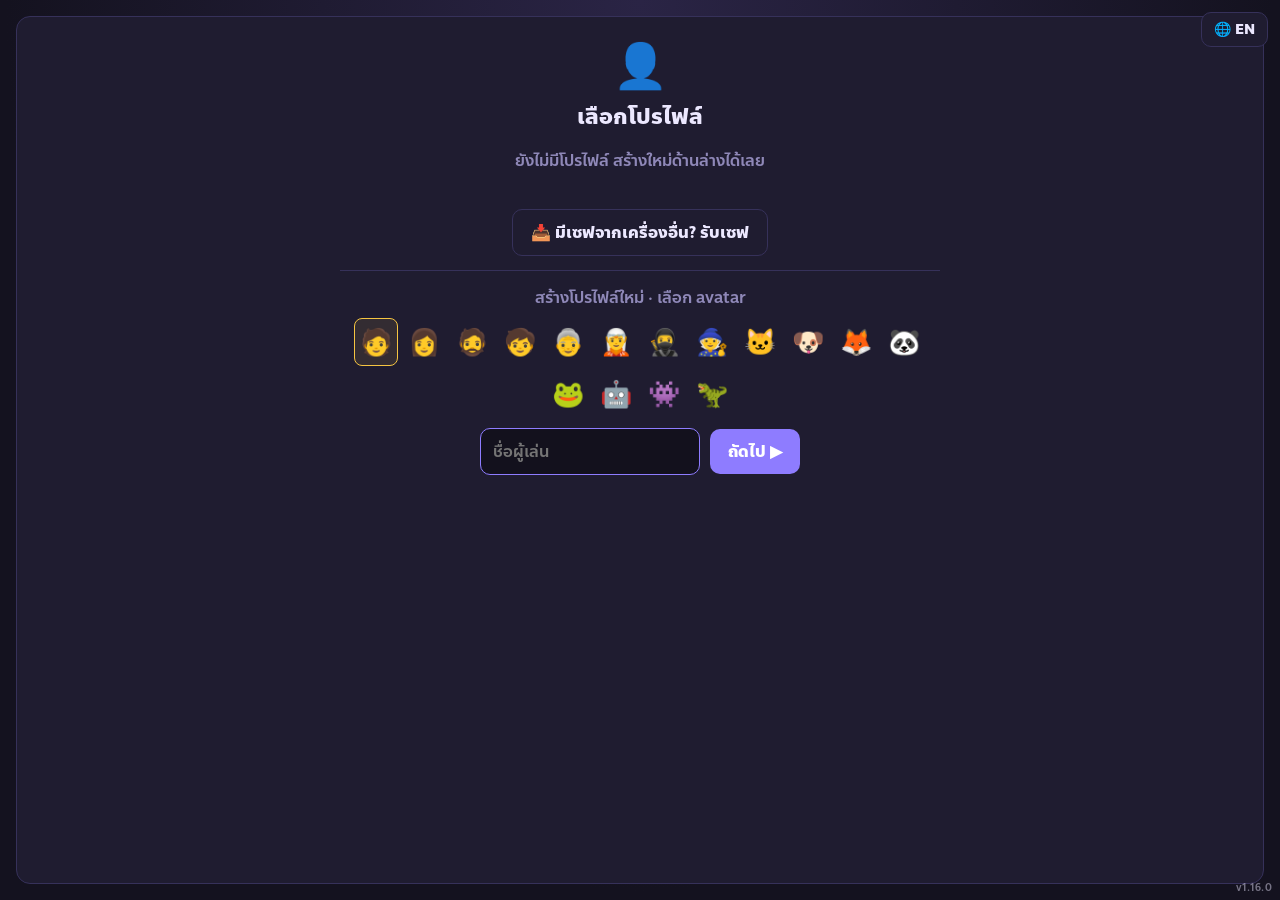
==== commit 201641d7: "v1.16.0: 10 potion types, potion slots with a use/drop menu, run loadout in Mira's shop, potion drop" ====
--- a/index.html
+++ b/index.html
@@ -1036,6 +1036,25 @@
   #clog { margin-bottom: 0; line-height: 1.25; }
   #clog .lg { padding: 0 6px; }
 }
+/* potion belt: one button per potion in the run header, a small menu under the one picked */
+.rhead .pots { position: relative; display: inline-flex; align-items: center; gap: 3px; }
+.rhead .potb { padding: 2px 6px; font-size: 16px; line-height: 1.2; min-width: 32px; }
+.rhead .potb.dim { opacity: .55; }
+.rhead .potb.on { border-color: var(--gold); box-shadow: 0 0 0 2px #ffd47944; opacity: 1; }
+.rhead .pot0 { display: inline-block; width: 26px; height: 26px; border: 1px dashed var(--line); border-radius: 8px; opacity: .6; }
+.potpop { position: absolute; top: calc(100% + 6px); left: 0; z-index: 40; width: min(260px, calc(100vw - 32px)); background: var(--panel); border: 1px solid var(--gold); border-radius: 12px; padding: 10px; box-shadow: 0 10px 30px #000a; color: var(--text); font-size: 13px; text-align: center; white-space: normal; }
+.potpop .pph { font-size: 15px; }
+.potpop .ppd { color: var(--dim); margin-top: 4px; line-height: 1.4; }
+.potpop .ppw { color: #ff9b9b; margin-top: 4px; font-size: 12px; }
+.potpop button { padding: 6px 12px; font-size: 13px; }
+/* Mira's shop: the potions a run takes */
+.potload { display: flex; flex-wrap: wrap; align-items: center; gap: 4px 10px; background: var(--panel); border: 1px solid var(--line); border-radius: 12px; padding: 8px 12px; margin: 0 0 10px; }
+.potload small { color: var(--dim); flex: 1 1 200px; }
+.potslots { display: flex; gap: 6px; }
+.potslot { width: 44px; height: 44px; font-size: 24px; padding: 0; display: inline-flex; align-items: center; justify-content: center; border-radius: 10px; }
+.potslot.empty { border: 2px dashed var(--line); }
+#mshop .shop .item .potadd { flex: none; padding: 4px 10px; font-size: 16px; margin-left: 4px; }
+@media (max-width: 560px) { .potpop { position: fixed; left: 12px; right: 12px; top: 56px; width: auto; } }
 </style>
 </head>
 <body>
@@ -1389,7 +1408,7 @@
 }
 
 // version shown small on the home / profile screens and in the pause menu; bump it with every release
-const GAME_VER = "1.15.0";
+const GAME_VER = "1.16.0";
 
 // ================= cards =================
 // type: atk (attack) | skl (skill) | pow (power: stays in play for the fight). r: 0 starter/weapon, 1 common, 2 uncommon, 3 rare.
@@ -1681,9 +1700,38 @@
   { id: "s_iron", type: "shoes", req: { vit: 8 }, ic: "🥾", t: "Iron Greaves", price: 600, hp: 15, def: 0.04 },
   { id: "s_wind", type: "shoes", req: { agi: 10 }, ic: "👟", t: "Wind Boots", price: 680, drawFirst: 1, combo: 0.02 },
 ];
-const MITEMS = [
-  { id: "potion", ic: "🧪", t: "Potion", price: 45, d: { th: "พกเข้า run สูงสุด 3 ขวด (ขวดที่ไม่ได้ใช้คืนคลังตอนจบ) · ตอนสู้แตะ 🧪 เพื่อฟื้น 30% HP", en: "Up to 3 go into each run (unused ones come back) · tap 🧪 in a fight to heal 30% HP" } },
+// potions: a run carries them in slots (3, or 5 with the Potion Belt); unused ones go back to the bag when the run ends.
+// any: also usable outside fights · auto: works by itself · noPvp: no effect in a duel · rare: found only (elites, bosses, shops in a run)
+const potMul = () => 1 + (run && run.st && pLv("alch") ? PF.alch(pLv("alch")) / 0.3 : 0); // Alchemist makes every potion stronger
+const POTIONS = [
+  { id: "potion", ic: "🧪", t: ["ยาฟื้นพลัง", "Healing Potion"], price: 45, any: 1, d: ["ฟื้น 30% HP (ใช้นอกไฟต์ได้)", "Heal 30% HP (works outside fights too)"],
+    use: () => { const h = Math.min(run.maxHp - run.hp, Math.round(run.maxHp * (0.3 + (pLv("alch") ? PF.alch(pLv("alch")) : 0)))); run.hp += h; logX(`<span class="lgood">❤️+${h}</span>`); return "+" + h; } },
+  { id: "p_energy", ic: "⚡", t: ["ยาชูกำลัง", "Energy Tonic"], price: 60, d: ["+2⚡ เทิร์นนี้", "+2⚡ this turn"], use: () => { run.combat.en += 2; logX("⚡+2"); return "⚡+2"; } },
+  { id: "p_draw", ic: "🃏", t: ["ยาตาทิพย์", "Insight Draught"], price: 55, d: ["จั่วการ์ด 3 ใบ", "Draw 3 cards"], use: () => { drawCards(3); logX("🃏+3"); return "🃏+3"; } },
+  { id: "p_iron", ic: "🛡️", t: ["ยาผิวเหล็ก", "Iron Elixir"], price: 55, d: ["Block 10 + 15% ของ Max HP", "Block 10 + 15% of Max HP"],
+    use: () => { const b = Math.round((10 + run.maxHp * 0.15) * potMul()); run.combat.block += b; logX("🛡️+" + b); return "🛡️+" + b; } },
+  { id: "p_rage", ic: "💪", t: ["ยาโทสะ", "Rage Potion"], price: 70, d: ["Strength +3 ทั้งไฟต์", "+3 Strength for the fight"], use: () => { run.combat.st.str += 3; logX("💪+3"); return "💪+3"; } },
+  { id: "p_fire", ic: "🔥", t: ["ขวดไฟ", "Fire Flask"], price: 60, d: ["Burn 6 + 6% ของ Max HP ใส่ศัตรูทุกตัว", "Burn 6 + 6% of Max HP on every enemy"],
+    use: () => { const n = Math.round((6 + run.maxHp * 0.06) * potMul()); aliveFoes().forEach(f => f.st.burn += n); logX("🔥 " + n); return "🔥" + n; } },
+  { id: "p_frost", ic: "🧊", t: ["ขวดน้ำแข็ง", "Frost Vial"], price: 50, d: ["ศัตรูทุกตัวติด Weak 2", "Weak 2 on every enemy"], use: () => { aliveFoes().forEach(f => f.st.weak += 2); logX("🥀 Weak 2"); return "🧊"; } },
+  { id: "p_clean", ic: "🧼", t: ["ยาชำระล้าง", "Cleansing Tonic"], price: 45, d: ["ลบ Weak / Vuln / Burn / ซีล ออกจากตัวเรา และฟื้น 10% HP", "Remove your Weak / Vuln / Burn / seal and heal 10% HP"],
+    use: () => { const c = run.combat; c.st.weak = 0; c.st.vuln = 0; c.st.burn = 0; c.seal = null; const h = Math.min(run.maxHp - run.hp, Math.round(run.maxHp * 0.1 * potMul())); run.hp += h; logX("✨ " + L("ล้างดีบัฟ", "cleansed")); return "✨+" + h; } },
+  { id: "p_phoenix", ic: "🪶", t: ["น้ำตาฟีนิกซ์", "Phoenix Tear"], rare: 1, auto: 1, price: 130, d: ["อัตโนมัติ: HP หมดแล้วฟื้น 50% (แล้วขวดแตก)", "Automatic: when your HP hits 0, revive at 50% (then it breaks)"] },
+  { id: "p_lucky", ic: "🍀", t: ["ยาโชคดี", "Lucky Brew"], rare: 1, noPvp: 1, price: 110, d: ["ชนะไฟต์นี้: ทอง ×2 และการ์ดให้เลือก +1 ใบ", "Win this fight: gold ×2 and one more card to pick from"],
+    use: () => { const c = run.combat; c.goldX = (c.goldX || 1) * 2; c.extraCard = (c.extraCard || 0) + 1; logX("💰×2 🃏+1"); return "🍀"; } },
+  { id: "p_time", ic: "⏳", t: ["ทรายเวลา", "Time Sand"], rare: 1, noPvp: 1, price: 140, d: ["จบเทิร์นนี้แล้วศัตรูข้ามตา ได้เล่นอีกเทิร์นทันที", "After this turn the enemies skip theirs: you go again"],
+    use: () => { run.combat.skipFoe = true; logX("⏳ " + L("ศัตรูจะข้ามตา", "enemies will skip")); return "⏳"; } },
 ];
+const potDef = id => POTIONS.find(p => p.id === id) || POTIONS[0];
+const MITEMS = POTIONS.filter(p => !p.rare).map(p => ({ id: p.id, ic: p.ic, t: tr(p.t), price: p.price, d: { th: p.d[0], en: p.d[1] } }));
+const potsOf = r => { if (!r.pots) { r.pots = Array(Math.max(0, r.potions || 0)).fill("potion"); delete r.potions; } return r.pots; }; // old saves counted heal potions
+function bankPots(pr, r) { if (!r) return; for (const id of potsOf(r)) pr.inv[id] = (pr.inv[id] || 0) + 1; r.pots = []; }
+const POT_LOAD = 3;
+function potLoadOf(pr) { // the potions the next run takes: the chosen loadout, limited to what is owned
+  const want = pr.potLoad || Array(POT_LOAD).fill("potion"), used = {}, out = [];
+  for (const id of want) { if (out.length >= POT_LOAD) break; used[id] = (used[id] || 0) + 1; if ((pr.inv[id] || 0) >= used[id]) out.push(id); }
+  return out;
+}
 
 const RARITY = [
   { n: "Common", c: "#b8b8c8", m: 1 }, { n: "Uncommon", c: "#5bd16b", m: 1.25 }, { n: "Rare", c: "#4da3ff", m: 1.5 },
@@ -1844,7 +1892,7 @@
   { id: "keen", ic: "🗡️", t: "Keen Edge", tier: 0, d: lv => ({ th: `การ์ดโจมตีดาเมจ +${PF.keen(lv)} ต่อครั้ง`, en: `Attacks deal +${PF.keen(lv)} damage per hit` }) },
   { id: "thrifty", ic: "🪙", t: "Thrifty", tier: 0, d: lv => ({ th: `ทองที่ได้ใน run +${pc(PF.thrifty(lv))}%`, en: `+${pc(PF.thrifty(lv))}% gold in runs` }) },
   { id: "recycle", ic: "♻️", t: "Scrap Toss", tier: 0, d: lv => ({ th: `ทุกใบที่ทิ้งจากมือ: ดาเมจ ${PF.recycle(lv)} ใส่ศัตรูสุ่ม`, en: `Each card discarded from hand deals ${PF.recycle(lv)} damage to a random enemy` }) },
-  { id: "alch", ic: "⚗️", t: "Alchemist", tier: 0, d: lv => ({ th: `ยาฟื้นเพิ่ม +${pc(PF.alch(lv))}% HP`, en: `Potions heal +${pc(PF.alch(lv))}% more HP` }) },
+  { id: "alch", ic: "⚗️", t: "Alchemist", tier: 0, d: lv => ({ th: `ยาฟื้นเพิ่ม +${pc(PF.alch(lv))}% HP · ยาอื่นแรงขึ้น +${pc(PF.alch(lv) / 0.3)}%`, en: `Potions heal +${pc(PF.alch(lv))}% more HP · other potions +${pc(PF.alch(lv) / 0.3)}% stronger` }) },
   { id: "mend", ic: "🌬️", t: "Second Wind", tier: 1, d: lv => ({ th: `ชนะไฟต์ฟื้น ${PF.mend(lv)} HP`, en: `Heal ${PF.mend(lv)} HP after each won fight` }) },
   { id: "quick", ic: "🤲", t: "Quick Hands", tier: 1, d: lv => ({ th: `เทิร์นแรกจั่ว +1 · เทิร์นอื่นมีโอกาส ${pc(PF.quick(lv))}% จั่ว +1`, en: `Turn 1: draw +1 · later turns ${pc(PF.quick(lv))}% chance to draw +1` }) },
   { id: "momentum", ic: "🔥", t: "Momentum", tier: 1, d: lv => ({ th: `Combo +${pc(PF.momentum(lv))}% ต่อการ์ดโจมตีใบก่อนหน้าในเทิร์น`, en: `Combo +${pc(PF.momentum(lv))}% per earlier attack this turn` }) },
@@ -2300,7 +2348,7 @@
   for (const s of ACC_SLOTS) { const a = pr.acc[s.type] || []; pr.acc[s.type] = Array.from({ length: s.n }, (_, i) => a[i] ?? null); }
   pr.hands = pr.hands.map(u => u && itemBy(pr, u) && isHandId(itemBy(pr, u).id) ? u : null);
   if (twoHanded(pr)) pr.hands[1] = null;
-  if (pr.run && pr.run.v !== RUN_V) { pr.gold += pr.run.gold || 0; pr.inv.potion = (pr.inv.potion || 0) + (pr.run.potions || 0); pr.run = null; } // an older run can't be resumed: bank it
+  if (pr.run && pr.run.v !== RUN_V) { pr.gold += pr.run.gold || 0; bankPots(pr, pr.run); pr.run = null; } // an older run can't be resumed: bank it
   return pr;
 }
 // saves from before classes: re-map items and mastery, refund every stat point for a free re-spec
@@ -2722,7 +2770,7 @@
 // ---- room flow ----
 function pvpOpen() {
   if (pv) NET.close();
-  pv = { role: null, phase: "menu", code: "", cfg: { mode: "A", hp: 1.5 }, ready: false, oready: false, opub: null, opp: null, build: null, sel: null, msg: "", gone: false };
+  pv = { role: null, phase: "menu", code: "", cfg: { mode: "A", hp: 1.5, pot: false }, ready: false, oready: false, opub: null, opp: null, build: null, sel: null, msg: "", gone: false };
   renderPv();
 }
 function pvpExit() {
@@ -2844,8 +2892,8 @@
     if (pv.cfg.mode === "B") pvpEnsureDeck();
     NET.send({ t: "cfg", cfg: pv.cfg, who: pvpWho(), ver: GAME_VER }); renderPv();
   } else if (m.t === "cfg" && pv.role === "guest" && m.cfg) {
-    const cfg = { mode: PV_MODES.some(x => x.id === m.cfg.mode) ? m.cfg.mode : "A", hp: PV_HP.includes(+m.cfg.hp) ? +m.cfg.hp : 1.5 };
-    const changed = cfg.mode !== pv.cfg.mode || cfg.hp !== pv.cfg.hp;
+    const cfg = { mode: PV_MODES.some(x => x.id === m.cfg.mode) ? m.cfg.mode : "A", hp: PV_HP.includes(+m.cfg.hp) ? +m.cfg.hp : 1.5, pot: !!m.cfg.pot };
+    const changed = cfg.mode !== pv.cfg.mode || cfg.hp !== pv.cfg.hp || cfg.pot !== pv.cfg.pot;
     pv.cfg = cfg; pv.opp = pvpWhoIn(m.who); pv.over = String(m.ver || "?").slice(0, 12);
     if (pv.phase === "join" || pv.phase === "wait") pv.phase = "lobby";
     if (changed) { pv.ready = false; pv.build = null; pv.oready = false; pv.opub = null; }
@@ -2866,7 +2914,7 @@
 function pvpStart(first) {
   const b = pv.build, op = pv.opub, who = pv.opp || { name: "?", avatar: "🧑" };
   pv.phase = "duel"; closePause();
-  run = { v: RUN_V, mode: "pvp", st: b.st, hp: b.hp, maxHp: b.hp, gold: 0, deck: b.ids.map(id => ({ id, up: 0, u: newUid() })), potions: 0, act: 1, floor: 0, depth: 0, kills: 0, found: [], gained: 0,
+  run = { v: RUN_V, mode: "pvp", st: b.st, hp: b.hp, maxHp: b.hp, gold: 0, deck: b.ids.map(id => ({ id, up: 0, u: newUid() })), pots: pv.cfg.pot ? potLoadOf(prof()) : [], act: 1, floor: 0, depth: 0, kills: 0, found: [], gained: 0,
     map: null, pos: null, path: [], doors: null, combat: null, ov: null, node: null, ch: null, step: 0, rmCost: 0 }; // never stored in the profile
   const foe = { id: "_pvp", pvp: true, name: who.name, av: who.avatar, hp: op.hp, maxHp: op.hp, block: op.block, st: { str: 0, weak: 0, vuln: 0, burn: 0, dodge: op.dodge }, dmgS: 1, elite: false, boss: false, mi: 0, dead: false };
   run.combat = { kind: "pvp", foes: [foe], draw: shuffle(run.deck.map(c => ({ ...c }))), hand: [], disc: [], exh: [], en: 0, turn: 0, block: b.block, st: { str: 0, weak: 0, vuln: 0, burn: 0, dodge: b.dodge }, bpt: 0, dpt: 0, atks: 0, played: 0, tgt: 0, hits: [], base: null };
@@ -2958,7 +3006,8 @@
 function pvCfgHtml(edit) {
   const dis = edit ? "" : " disabled";
   return `<div class="pvrow">${PV_MODES.map(m => `<button class="pvopt${pv.cfg.mode === m.id ? "" : " ghost"}" data-a="pvm|${m.id}"${dis}><b>${m.ic} ${tr(m.t)}</b><small>${tr(m.d)}</small></button>`).join("")}</div>` +
-    `<div class="row" style="justify-content:center;gap:8px;align-items:center"><span class="sub" style="margin:0">❤️ ${L("เลือดสูงสุด", "Max HP")}</span>${PV_HP.map(h => `<button class="${pv.cfg.hp === h ? "" : "ghost"}" data-a="pvh|${h}"${dis}>×${h}</button>`).join("")}</div>`;
+    `<div class="row" style="justify-content:center;gap:8px;align-items:center"><span class="sub" style="margin:0">❤️ ${L("เลือดสูงสุด", "Max HP")}</span>${PV_HP.map(h => `<button class="${pv.cfg.hp === h ? "" : "ghost"}" data-a="pvh|${h}"${dis}>×${h}</button>`).join("")}</div>` +
+    `<div class="row" style="justify-content:center;gap:8px;align-items:center"><span class="sub" style="margin:0">🧪 ${L("ยาที่พก", "Potions")}</span>${[[0, L("ปิด", "Off")], [1, L("เปิด", "On")]].map(([v, n]) => `<button class="${!!pv.cfg.pot === !!v ? "" : "ghost"}" data-a="pvpot|${v}"${dis}>${n}</button>`).join("")}</div>`;
 }
 function renderPv() {
   if (!pv) return;
@@ -3012,10 +3061,10 @@
 
 function newRun(mode, ch, deckIds) {
   const pr = prof(), st = statsOf(pr);
-  const potions = Math.min(3, pr.inv.potion || 0);
-  pr.inv.potion = (pr.inv.potion || 0) - potions;
+  const pots = potLoadOf(pr);
+  for (const id of pots) pr.inv[id]--;
   const deck = (deckIds ? [...st.cards, ...deckIds] : [...Array(5).fill("strike"), ...Array(4).fill("defend"), ...st.cards]).map(id => ({ id, up: 0, u: newUid() }));
-  run = pr.run = { v: RUN_V, mode, st, hp: st.hp, maxHp: st.hp, gold: 0, deck, potions, act: 1, floor: 0, depth: 0, kills: 0, found: [], gained: 0,
+  run = pr.run = { v: RUN_V, mode, st, hp: st.hp, maxHp: st.hp, gold: 0, deck, pots, act: 1, floor: 0, depth: 0, kills: 0, found: [], gained: 0,
     map: null, pos: null, path: [], doors: null, combat: null, ov: null, node: null, ch: ch ?? null, step: 0, rmCost: 75 };
   pr.stats.runs++;
   if (mode === "map") run.map = genMap();
@@ -3138,7 +3187,7 @@
 function treasure() {
   const act = runAct(), gold = gainGold(35 + Math.floor(Math.random() * 30) + 15 * (act - 1)), loot = [`💰 +${gold}`];
   if (Math.random() < 0.35) { const g = dropGear(); loot.push(`${g.ic} ${g.t}`); }
-  else if (run.potions < potCap()) { run.potions++; loot.push("🧪 Potion"); }
+  else { const l = gainPot(rollPot(0.1)); if (l) loot.push(l); }
   if (relicMode() && Math.random() < 0.3) { const r = rollRelics(1)[0]; if (r) { addRelic(r); loot.push(relicLoot(r)); } }
   return { k: "loot", title: [NODE.treasure.ic + " " + NODE.treasure.t[0], NODE.treasure.ic + " " + NODE.treasure.t[1]], loot };
 }
@@ -3146,7 +3195,7 @@
   const act = runAct(), m = 1 + 0.1 * (act - 1);
   const ids = [...rollCards(3, [100, 0, 0]), ...rollCards(1, [0, 100, 0]), ...rollCards(1, [0, 0, 100])];
   const base = [0, 50, 75, 150];
-  return { k: "shop", stock: [...new Set(ids)].map(id => ({ id, price: Math.round(base[CARDS[id].r] * m * (0.9 + Math.random() * 0.2)), sold: false })), potion: { price: 50, sold: false }, rmDone: false };
+  return { k: "shop", stock: [...new Set(ids)].map(id => ({ id, price: Math.round(base[CARDS[id].r] * m * (0.9 + Math.random() * 0.2)), sold: false })), pots: [rollPot(0.15), rollPot(0.15)].map(id => ({ id, price: Math.round((potDef(id).rare ? 130 : 50) * m), sold: false })), rmDone: false };
 }
 const healRun = share => { const h = Math.max(1, Math.round(run.maxHp * share)); const before = run.hp; run.hp = Math.min(run.maxHp, run.hp + h); return run.hp - before; };
 function upgradeRandom(n) {
@@ -3243,7 +3292,7 @@
   { id: "r_hourglass", ic: "⏳", t: ["นาฬิกาทราย", "Hourglass"], d: ["Block ที่เหลือเก็บไว้ครึ่งหนึ่งข้ามเทิร์น", "Keep half your Block between turns"] },
   { id: "r_feather", ic: "🪶", t: ["ขนนกลม", "Wind Feather"], d: ["เริ่มทุกไฟต์ด้วยหลบ 1", "Start every fight with 1 Dodge"] },
   { id: "r_bag", ic: "🎒", t: ["กระเป๋าก้นลึก", "Bottomless Bag"], d: ["ถือการ์ดได้ +1 ใบ", "Hand limit +1"] },
-  { id: "r_belt", ic: "🧪", t: ["เข็มขัดยา", "Potion Belt"], d: ["พกยาได้ 5 ขวด · ได้ยาทันที 1 ขวด", "Carry 5 potions · get one now"], on: () => { run.potions = Math.min(potCap(), run.potions + 1); } },
+  { id: "r_belt", ic: "🧪", t: ["เข็มขัดยา", "Potion Belt"], d: ["พกยาได้ 5 ขวด · ได้ยาทันที 1 ขวด", "Carry 5 potions · get one now"], on: () => { if (potsOf(run).length < potCap()) run.pots.push("potion"); } },
   { id: "r_clover", ic: "🍀", t: ["ใบโคลเวอร์", "Four-Leaf Clover"], d: ["รางวัลการ์ดมีให้เลือก 4 ใบ", "Card rewards offer 4 choices"] },
   { id: "r_phoenix", ic: "🦅", t: ["ขนฟีนิกซ์", "Phoenix Plume"], d: ["ล้มบอสแล้วฟื้นเลือดเต็ม", "Fully heal after beating a boss"] },
   { id: "r_anvil", ic: "⚒️", t: ["ทั่งพกพา", "Pocket Anvil"], d: ["ได้ทันที: อัปเกรดการ์ดสุ่ม 3 ใบ", "Now: upgrade 3 random cards"], on: () => upgradeRandom(3) },
@@ -3260,6 +3309,15 @@
 const relicMode = () => !!run && (run.mode === "endless" || run.mode === "map");
 const rl = id => !!(run && run.relics && run.relics.includes(id));
 const potCap = () => rl("r_belt") ? 5 : 3;
+const potName = id => { const p = potDef(id); return `${p.ic} ${tr(p.t)}`; };
+function rollPot(rareCh) { // heal potions are the most common find
+  const rare = Math.random() < (rareCh || 0), pool = POTIONS.filter(p => !!p.rare === rare).flatMap(p => p.id === "potion" ? [p.id, p.id, p.id] : [p.id]);
+  return rand(pool);
+}
+function gainPot(id) { // into a free slot; null when the belt is full
+  if (potsOf(run).length >= potCap()) return null;
+  run.pots.push(id); return potName(id) + (potDef(id).rare ? " ✨" : "");
+}
 function addRelic(id) { const d = relicDef(id); if (!d || rl(id)) return; (run.relics = run.relics || []).push(id); if (d.on) d.on(); }
 function removeRelic(id) { const d = relicDef(id); if (!rl(id)) return; run.relics = run.relics.filter(x => x !== id); if (d.off) d.off(); }
 const rollRelics = (n, rare) => shuffle(RELICS.filter(r => !rl(r.id) && (rare || !r.rare)).map(r => r.id)).slice(0, n);
@@ -3584,6 +3642,7 @@
   if (!pierce) { const a = Math.min(c.block, rest); c.block -= a; rest -= a; }
   run.hp = Math.max(0, run.hp - rest);
   if (LA) { LA.hurt += rest; LA.blk += dmg - rest; }
+  if (run.hp <= 0 && run.pots && run.pots.includes("p_phoenix") && !(PG().ward && !c.wardUsed)) { run.pots.splice(run.pots.indexOf("p_phoenix"), 1); run.hp = Math.max(1, Math.ceil(run.maxHp * 0.5)); logX("🪶"); floatAt($("pava"), "🪶 " + L("ฟีนิกซ์!", "Phoenix!"), "heal"); }
   if (run.hp <= 0 && PG().ward && !c.wardUsed) { c.wardUsed = true; logX("👼"); run.hp = Math.max(1, Math.ceil(run.maxHp * 0.3)); floatAt($("pava"), "👼 " + L("โอกาสที่สอง!", "Second Chance!"), "heal"); }
   floatAt($("pava"), rest ? "-" + rest : "🛡️", rest ? "bad" : "blk");
   if (rest) { const g = $("game"); g.classList.remove("shake"); void g.offsetWidth; g.classList.add("shake"); $("flash").style.opacity = .3; setTimeout(() => $("flash").style.opacity = 0, 120); }
@@ -3607,8 +3666,10 @@
   if (c.st.weak) c.st.weak--;
   if (c.st.vuln) c.st.vuln--;
   renderCombat();
+  const frozen = c.skipFoe; c.skipFoe = false;
+  if (frozen) logPush("⏳ " + L("เวลาหยุด: ศัตรูข้ามตา", "Time stops: the enemies skip their turn"), "s");
   for (const f of c.foes) {
-    if (f.dead) continue;
+    if (f.dead || frozen) continue;
     await wait(380);
     if (run.combat !== c) { busy = false; return; } // the fight was left meanwhile
     f.block = 0;
@@ -3667,8 +3728,8 @@
   if (heal > 0) { run.hp += heal; loot.push(`❤️ +${heal}`); }
   const gearCh = kind === "boss" ? 1 : kind === "elite" ? 0.3 : 0.04;
   if (Math.random() < gearCh) { const g = dropGear(); loot.push(`${g.ic} ${g.t} <small>(${L("เข้าคลังถาวร", "kept forever")})</small>`); }
-  const potCh = kind === "elite" ? 0.4 : kind === "fight" ? 0.15 : 0;
-  if (run.potions < potCap() && Math.random() < potCh) { run.potions++; loot.push("🧪 Potion"); }
+  const potCh = kind === "boss" ? 0.5 : kind === "elite" ? 0.4 : kind === "fight" ? 0.15 : 0;
+  if (Math.random() < potCh) { const l = gainPot(rollPot(kind === "boss" ? 0.4 : kind === "elite" ? 0.15 : 0.03)); if (l) loot.push(l); }
   if (run.mode === "endless") loot.push(...endlessLoot(c, kind));
   else if (run.mode === "map") { // the Kingdom Map: elites may carry a relic; the Phoenix Plume works on act bosses
     if (kind === "elite" && Math.random() < 0.35) { const r = rollRelics(1)[0]; if (r) { addRelic(r); loot.push(relicLoot(r)); } }
@@ -3676,7 +3737,7 @@
   }
   const w = kind === "boss" ? [0, 40, 60] : kind === "elite" ? [45, 42, 13] : [70, 27, 3];
   run.combat = null;
-  run.ov = { k: "reward", title: kind === "boss" ? ["👑 ล้มบอสได้!", "👑 Boss defeated!"] : ["✔ ชนะ!", "✔ Victory!"], loot, cards: rollCards(rl("r_clover") ? 4 : 3, w) };
+  run.ov = { k: "reward", title: kind === "boss" ? ["👑 ล้มบอสได้!", "👑 Boss defeated!"] : ["✔ ชนะ!", "✔ Victory!"], loot, cards: rollCards((rl("r_clover") ? 4 : 3) + (c.extraCard || 0), w) };
   if (kind === "boss" && (run.mode === "endless" || (run.mode === "map" && run.act < ACTS))) { const ch = rollRelics(3); if (ch.length) run.ov = { k: "relic", choices: ch, next: run.ov }; } // a boss always offers a relic first
   saveStore(); renderRun();
 }
@@ -3686,13 +3747,34 @@
   if (run.mode === "story") { run.combat = null; run.ov = { k: "storyfail" }; saveStore(); return renderRun(); }
   endRun(false);
 }
-function usePotion() {
-  if (!run || !run.potions || busy || run.hp >= run.maxHp) return;
-  run.potions--;
-  const h = Math.min(run.maxHp - run.hp, Math.round(run.maxHp * (0.3 + (pLv("alch") ? PF.alch(pLv("alch")) : 0))));
-  run.hp += h;
-  floatAt(state === "combat" ? $("pava") : $("rhead"), "🧪 +" + h, "heal");
-  saveStore(); renderRun();
+const shopPots = o => o.pots || (o.pots = o.potion ? [{ id: "potion", price: o.potion.price, sold: o.potion.sold }] : []); // older saved shops had one heal potion
+let potSel = null; // the potion slot whose little menu is open
+function potWhy(id) { // why it can't be used now ("" = it can)
+  const p = potDef(id), c = run && run.combat;
+  if (p.auto) return L("ทำงานเองอัตโนมัติ", "Works by itself");
+  if (!c) return p.any ? (run.hp >= run.maxHp ? L("HP เต็มแล้ว", "HP is full") : "") : L("ใช้ได้ตอนต่อสู้", "Only in a fight");
+  if (run.mode === "pvp" && p.noPvp) return L("ใช้ใน PvP ไม่ได้", "Not in PvP");
+  if (busy || c.dsel) return L("รอตาของเรา", "Wait for your turn");
+  if (id === "potion" && run.hp >= run.maxHp) return L("HP เต็มแล้ว", "HP is full");
+  return "";
+}
+function potOpen(i) { if (!run || !potsOf(run)[i]) { potSel = null; } else potSel = potSel === i ? null : i; rerunHead(); }
+function rerunHead() { if (!run) return; if (run.combat) renderCombat(); else $("rhead").innerHTML = headHtml(); }
+function potDrop(i) { if (!run || !potsOf(run)[i] || busy) return; run.pots.splice(i, 1); potSel = null; saveStore(); rerunHead(); }
+function usePot(i) {
+  if (!run) return;
+  const id = potsOf(run)[i];
+  if (!id || potWhy(id)) return;
+  run.pots.splice(i, 1); potSel = null;
+  logBegin(); const fx = potDef(id).use(); logEnd(`${potDef(id).ic} <b>${esc(tr(potDef(id).t))}</b>`, "p");
+  floatAt(state === "combat" ? $("pava") : $("rhead"), potDef(id).ic + " " + (fx || ""), "heal");
+  if (run.combat && !aliveFoes().length) return winFight();
+  saveStore(); rerunHead();
+}
+function usePotion() { // the Q key: open the first potion's menu, press again to use it
+  if (!run || !potsOf(run).length) return;
+  if (potSel != null) return usePot(potSel);
+  potOpen(0);
 }
 
 // ---------- end of a run ----------
@@ -3701,7 +3783,7 @@
   const pr = prof(), r = pr.run;
   if (!r) return;
   pr.gold += r.gold;
-  pr.inv.potion = (pr.inv.potion || 0) + r.potions;
+  bankPots(pr, r);
   pr.stats.kills = (pr.stats.kills || 0) + r.kills;
   if (won) pr.stats.wins++;
   const b = pr.stats.best;
@@ -3740,14 +3822,42 @@
   renderRun();
 }
 function headHtml() {
-  if (run.mode === "pvp") return `<span>⚔️ <b>PvP · ${esc(pv && pv.opp ? pv.opp.name : "")}</b></span><span>❤️ <b>${run.hp}/${run.maxHp}</b></span><span class="sp"></span><button class="ghost" data-a="deck">🃏 ${run.deck.length}</button><button class="ghost" data-a="pause">⏸</button>`;
+  if (run.mode === "pvp") return `<span>⚔️ <b>PvP · ${esc(pv && pv.opp ? pv.opp.name : "")}</b></span><span>❤️ <b>${run.hp}/${run.maxHp}</b></span>${potsOf(run).length ? potSlotsHtml() : ""}<span class="sp"></span><button class="ghost" data-a="deck">🃏 ${run.deck.length}</button><button class="ghost" data-a="pause">⏸</button>`;
   const md = modeOf(run.mode);
   const z = run.mode === "endless" && zoneOf(Math.max(1, run.floor));
   const where = run.mode === "story" ? EPISODE.chapters[run.ch].n : run.mode === "endless" ? `${z.ic} ${L("ชั้น ", "Floor ")}${run.floor}` + (run.combat && run.mods && run.mods.length ? " " + run.mods.map(modChip).join("") : "") + (run.relics && run.relics.length ? ` <span class="rlist">${relicIcons()}</span>` : "")
     : run.mode === "rooms" || run.mode === "arena" ? `Act ${run.act} · ${L("ห้อง", "Room")} ${run.floor}/${ROOMS_PER_ACT * ACTS}` : `${run.mode === "map" ? mapZone().ic + " " : ""}Act ${run.act} · ${L("ชั้น", "Floor")} ${run.floor}` + (run.relics && run.relics.length ? ` <span class="rlist">${relicIcons()}</span>` : "");
   return `<span>${md.ic} <b>${where}</b></span><span>❤️ <b>${run.hp}/${run.maxHp}</b></span><span>💰 <b>${run.gold}</b></span>` +
-    `<button class="ghost pot${run.potions ? "" : " no"}" data-a="potion" title="Potion">🧪 ${run.potions}</button><span class="sp"></span>` +
+    potSlotsHtml() + `<span class="sp"></span>` +
     `<button class="ghost" data-a="deck">🃏 ${run.deck.length}</button><button class="ghost" data-a="pause">⏸</button>`;
+}
+function potSlotsHtml() {
+  const ps = potsOf(run), cap = run.mode === "pvp" ? ps.length : potCap();
+  if (potSel != null && !ps[potSel]) potSel = null;
+  const slots = ps.map((id, i) => `<button class="ghost potb${potSel === i ? " on" : ""}${potWhy(id) ? " dim" : ""}" data-a="potion|${i}" title="${esc(tr(potDef(id).t) + " · " + tr(potDef(id).d))}">${potDef(id).ic}</button>`).join("") +
+    `<span class="pot0"></span>`.repeat(Math.max(0, cap - ps.length));
+  let pop = "";
+  if (potSel != null) {
+    const id = ps[potSel], p = potDef(id), why = potWhy(id);
+    pop = `<div class="potpop"><div class="pph">${p.ic} <b>${esc(tr(p.t))}</b>${p.rare ? " ✨" : ""}</div><div class="ppd">${esc(tr(p.d))}</div>` +
+      (why ? `<div class="ppw">${why}</div>` : "") +
+      `<div class="row" style="gap:6px;justify-content:center;margin-top:6px">${p.auto ? "" : `<button data-a="potuse|${potSel}"${why ? " disabled" : ""}>${L("ใช้", "Use")} <kbd>Q</kbd></button>`}` +
+      `<button class="ghost" data-a="potdrop|${potSel}">🗑️ ${L("ทิ้ง", "Drop")}</button><button class="ghost" data-a="potx">✕</button></div></div>`;
+  }
+  return `<span class="pots">🧪${slots}${pop}</span>`;
+}
+function potShopHtml(pr) {
+  const ld = potLoadOf(pr), inLd = id => ld.filter(x => x === id).length;
+  const bar = `<div class="potload"><b>🎒 ${L("พกเข้า run", "Taken into a run")}</b> <small>${L("แตะยาในช่องเพื่อเอาออก · กด ＋ ที่ยาเพื่อใส่", "tap a slot to take it out · press ＋ on a potion to add it")}</small><div class="potslots">` +
+    Array.from({ length: POT_LOAD }, (_, i) => ld[i] ? `<button class="ghost potslot" data-potrm="${i}" title="${esc(tr(potDef(ld[i]).t))}">${potDef(ld[i]).ic}</button>` : `<span class="potslot empty"></span>`).join("") + `</div></div>`;
+  const card = p => {
+    const own = pr.inv[p.id] || 0, can = own > inLd(p.id) && ld.length < POT_LOAD;
+    return `<div class="item${p.rare || pr.gold >= p.price ? "" : " no"}"${p.rare ? "" : ` data-buy="${p.id}"`}><span class="ic">${p.ic}</span><div class="info"><b>${esc(tr(p.t))}</b>${p.rare ? " ✨" : ""} <small>${t("owned", own)}</small><div class="d">${esc(tr(p.d))}</div></div>` +
+      `<span class="price">${p.rare ? L("หาได้ในรันเท่านั้น", "found in runs") : "💰 " + p.price}</span>` +
+      `<button class="ghost potadd" data-potadd="${p.id}"${can ? "" : " disabled"} title="${L("ใส่ช่องพก", "Add to the run slots")}">＋</button></div>`;
+  };
+  return bar + `<div class="shop">` + POTIONS.filter(p => !p.rare || pr.inv[p.id]).map(card).join("") + `</div>` +
+    `<div class="sub" style="margin-top:8px">✨ ${L("ยาหายาก (ฟีนิกซ์ / โชคดี / ทรายเวลา) หาได้จาก Elite บอส และร้านค้าในรัน · ยาที่ไม่ได้ใช้กลับเข้าคลังตอนจบรัน", "Rare potions (Phoenix / Lucky / Time) come from elites, bosses and shops in a run · unused potions come back when a run ends")}</div>`;
 }
 function renderRun() {
   if (!run) return goHome();
@@ -3916,7 +4026,7 @@
     h = `<div style="font-size:44px">🛒</div><div class="big">${tr(NODE.shop.t)}</div><div class="sub">💰 <b style="color:var(--gold)">${run.gold}</b></div>` +
       `<div class="cardrow">${o.stock.map((s, i) => s.sold ? `<div class="hc sold"><div class="ci">✔</div></div>` : cardHtml({ id: s.id, up: 0 }, { cls: run.gold >= s.price ? "" : "no", attrs: ` data-a="buy|${i}"`, price: s.price, key: ++kn })).join("")}</div>` +
       `<div class="row" style="justify-content:center">` +
-      `<button class="ghost" data-a="buypot"${o.potion.sold || run.gold < o.potion.price || run.potions >= potCap() ? " disabled" : ""}><kbd>${++kn}</kbd>🧪 Potion · 💰 ${o.potion.price}</button>` +
+      shopPots(o).map((p, i) => `<button class="ghost" data-a="buypot|${i}" title="${esc(tr(potDef(p.id).d))}"${p.sold || run.gold < p.price || potsOf(run).length >= potCap() ? " disabled" : ""}><kbd>${++kn}</kbd>${potName(p.id)}${potDef(p.id).rare ? " ✨" : ""} · 💰 ${p.price}</button>`).join("") +
       `<button class="ghost" data-a="buyrm"${o.rmDone || run.gold < run.rmCost || run.deck.length <= 5 ? " disabled" : ""}><kbd>${++kn}</kbd>✂️ ${L("ลบการ์ด", "Remove a card")} · 💰 ${run.rmCost}</button>` +
       `<button data-a="next"><kbd>${++kn}</kbd>${L("ออกจากร้าน ▶", "Leave ▶")}</button></div>`;
   } else if (o.k === "event") {
@@ -4048,7 +4158,7 @@
 function storyClear() {
   const pr = prof(), ch = run.ch;
   storyGain = run.gold;
-  pr.gold += run.gold; pr.inv.potion = (pr.inv.potion || 0) + run.potions; pr.stats.kills = (pr.stats.kills || 0) + run.kills;
+  pr.gold += run.gold; bankPots(pr, run); pr.stats.kills = (pr.stats.kills || 0) + run.kills;
   storyLoot = ch >= pr.story.done ? STORY_REWARDS[ch].map(g => addItem(pr, g.id, g.r)) : []; // first clear only
   pr.story.done = Math.max(pr.story.done, ch + 1);
   pr.run = null; run = null;
@@ -4159,9 +4269,7 @@
     html = `<div class="sub" style="margin:0 0 10px">${t("sellHint", Math.round(SELL_RATE * 100))}</div>` + note +
       `<div class="shop">` + (rows.map(b => sellRow(pr, b)).join("") || `<div class="sub">${t("sellNone")}</div>`) + `</div>`;
   } else if (tab === "items") {
-    html = `<div class="shop">` + MITEMS.map(it =>
-      `<div class="item${pr.gold >= it.price ? "" : " no"}" data-buy="${it.id}"><span class="ic">${it.ic}</span><div class="info"><b>${it.t}</b> <small>${t("owned", pr.inv[it.id] || 0)}</small><div class="d">${tr(it.d)}</div></div><span class="price">💰 ${it.price}</span></div>`
-    ).join("") + `</div>`;
+    html = potShopHtml(pr);
   } else if (tab === "weapons") {
     html = `<div class="sub buyhint" style="margin:0 0 10px">${t("buyCopiesHint", MERGE_COUNT)}</div>` +
       `<div class="secgrid">` + CLASS_IDS.filter(cls => cls !== "martial").map(cls => sec(`${THEMES[cls].ic} ${tr(THEMES[cls].n)} <small style="color:var(--dim)">· ${THEME_STAT[cls].toUpperCase()} · ${tr(THEMES[cls].d)}</small>`,
@@ -4191,9 +4299,16 @@
   const pr = prof();
   const merchEl = e.target.closest("[data-merchant]"), buyEl = e.target.closest("[data-buy]"), gearEl = e.target.closest("[data-buy-gear]");
   if (merchEl) { mMerch = merchEl.dataset.merchant; mergeNote = ""; lastPassRoll = []; return renderMShop(); }
+  const padd = e.target.closest("[data-potadd]"), prm = e.target.closest("[data-potrm]");
+  if (padd || prm) {
+    const ld = pr.potLoad = potLoadOf(pr);
+    if (prm) ld.splice(+prm.dataset.potrm, 1);
+    else { const id = padd.dataset.potadd; if (ld.length < POT_LOAD && (pr.inv[id] || 0) > ld.filter(x => x === id).length) ld.push(id); }
+    saveStore(); return renderMShop();
+  }
   if (buyEl) {
     const it = MITEMS.find(x => x.id === buyEl.dataset.buy);
-    if (pr.gold < it.price) return;
+    if (!it || pr.gold < it.price) return;
     pr.gold -= it.price; pr.inv[it.id] = (pr.inv[it.id] || 0) + 1;
   } else if (gearEl) {
     const g = defOf(gearEl.dataset.buyGear);
@@ -4346,7 +4461,7 @@
   }
   const ownPass = PASSIVES.filter(ps => passLvOf(pr, ps.id) > 0);
   if (part === "pass") return ownPass.map(ps => passRow(pr, ps, false)).join("") || `<div class="sub">${t("invNoneForSlot")}</div>`;
-  html += group("items", "", t("invItems"), MITEMS.map(it => `<div class="item"><span class="ic">${it.ic}</span><div class="info"><b>${it.t}</b><div class="d">${tr(it.d)}</div></div><span class="price">x${pr.inv[it.id] || 0}</span></div>`).join(""), true);
+  html += group("items", "", t("invItems"), POTIONS.filter(p => !p.rare || pr.inv[p.id]).map(p => `<div class="item"><span class="ic">${p.ic}</span><div class="info"><b>${esc(tr(p.t))}</b><div class="d">${esc(tr(p.d))}</div></div><span class="price">x${pr.inv[p.id] || 0}</span></div>`).join(""), true);
   return html;
 }
 let invTab = "gear";
@@ -4384,7 +4499,7 @@
     `<button class="ghost" data-statreset="1" style="margin-top:8px;font-size:13px;padding:4px 10px"${spent ? "" : " disabled"}>↺ ${L("คืนแต้ม stat ทั้งหมด", "Refund all stat points")} · 💰 ${statResetCost(pr)}</button>`);
   const statsBox = sec(t("invStats"), `<div class="statgrid">${stat("❤️ HP", s.hp)}${stat("⚔️ " + L("ดาเมจ", "Damage"), "+" + pc(s.atk) + "%")}${stat("🛡️ Block", "+" + pc(s.def) + "%")}` +
       `${stat("🎯 Crit", pc(s.crit) + "%")}${stat("💥 Crit DMG", "x" + s.critMult)}${stat("🌬️ " + L("หลบ", "Dodge"), pc(s.dodge) + "%")}` +
-      `${stat("⚡ " + L("โอกาส +1⚡", "+1⚡ chance"), pc(s.enChance) + "%")}${stat("🧪 " + t("invPotions"), Math.min(3, pr.inv.potion || 0))}${stat("🥋 " + L("สถานะ", "Stance"), s.unarmed ? L("มือเปล่า", "Unarmed") : L("ถืออาวุธ", "Armed"))}</div>` +
+      `${stat("⚡ " + L("โอกาส +1⚡", "+1⚡ chance"), pc(s.enChance) + "%")}${stat("🧪 " + t("invPotions"), potLoadOf(pr).map(id => potDef(id).ic).join("") || "—")}${stat("🥋 " + L("สถานะ", "Stance"), s.unarmed ? L("มือเปล่า", "Unarmed") : L("ถืออาวุธ", "Armed"))}</div>` +
       (perks.length ? `<div class="sub" style="margin:0">✨ ${t("invPerks")}: ${perks.join(" · ")}</div>` : ""));
   const deckBox = sec(L("🃏 เด็คเริ่มต้น: Strike ×5 · Defend ×4 · การ์ดจากของในมือ", "🃏 Starting deck: Strike ×5 · Defend ×4 · cards from what you hold"), `<div class="cardrow mini" style="margin:6px 0">${startDeck.map(c => cardHtml(c, { st: s })).join("")}</div>`);
   const classBox = sec(L("🔗 คลาสจากของในมือ", "🔗 Classes from what you hold"), `<div class="sub" style="margin:0 0 6px">${L("ถืออาวุธ/มือรองคลาสไหน จะเจอการ์ดคลาสนั้นบ่อยขึ้นและปลดล็อกการ์ดพิเศษ · ไม่ถืออาวุธ = มือเปล่า", "Held weapons/off-hands make their class's cards show up more and unlock its special cards · no weapon = Martial")}</div>` +
@@ -4474,6 +4589,7 @@
   pvexit: () => pvpExit(),
   pvm: id => pvpCfg({ mode: id }),
   pvh: h => pvpCfg({ hp: +h }),
+  pvpot: v => pvpCfg({ pot: v === "1" }),
   pvdeck: () => openArena(true),
   pvready: () => pvpReady(),
   pvagain: () => pvpAgain(),
@@ -4504,7 +4620,10 @@
   dsel: i => discardToggle(+i),
   dok: () => discardOk(),
   dx: () => discardCancel(),
-  potion: () => usePotion(),
+  potion: i => potOpen(+i || 0),
+  potuse: i => usePot(+i),
+  potdrop: i => potDrop(+i),
+  potx: () => { potSel = null; rerunHead(); },
   deck: () => openPause("deck"),
   pause: () => openPause("menu"),
   unpause: () => { closePause(); renderRun(); },
@@ -4534,7 +4653,7 @@
   },
   pickx: () => { run.ov = run.ov.back; saveStore(); renderOv(); },
   buy: i => { const o = run.ov, s = o.stock[+i]; if (!s || s.sold || run.gold < s.price) return; run.gold -= s.price; s.sold = true; run.deck.push({ id: s.id, up: 0, u: newUid() }); saveStore(); renderRun(); },
-  buypot: () => { const o = run.ov; if (o.potion.sold || run.gold < o.potion.price || run.potions >= potCap()) return; run.gold -= o.potion.price; o.potion.sold = true; run.potions++; saveStore(); renderRun(); },
+  buypot: i => { const o = run.ov, p = shopPots(o)[+i || 0]; if (!p || p.sold || run.gold < p.price || potsOf(run).length >= potCap()) return; run.gold -= p.price; p.sold = true; run.pots.push(p.id); saveStore(); renderRun(); },
   buyrm: () => { const o = run.ov; if (o.rmDone || run.gold < run.rmCost) return; run.gold -= run.rmCost; run.rmCost += 25; run.ov = { k: "pick", mode: "rm", back: o }; saveStore(); renderOv(); },
   evc: i => {
     const o = run.ov, ev = EVENTS.find(e => e.id === o.id), ch = [...ev.ch, LEAVE][+i];
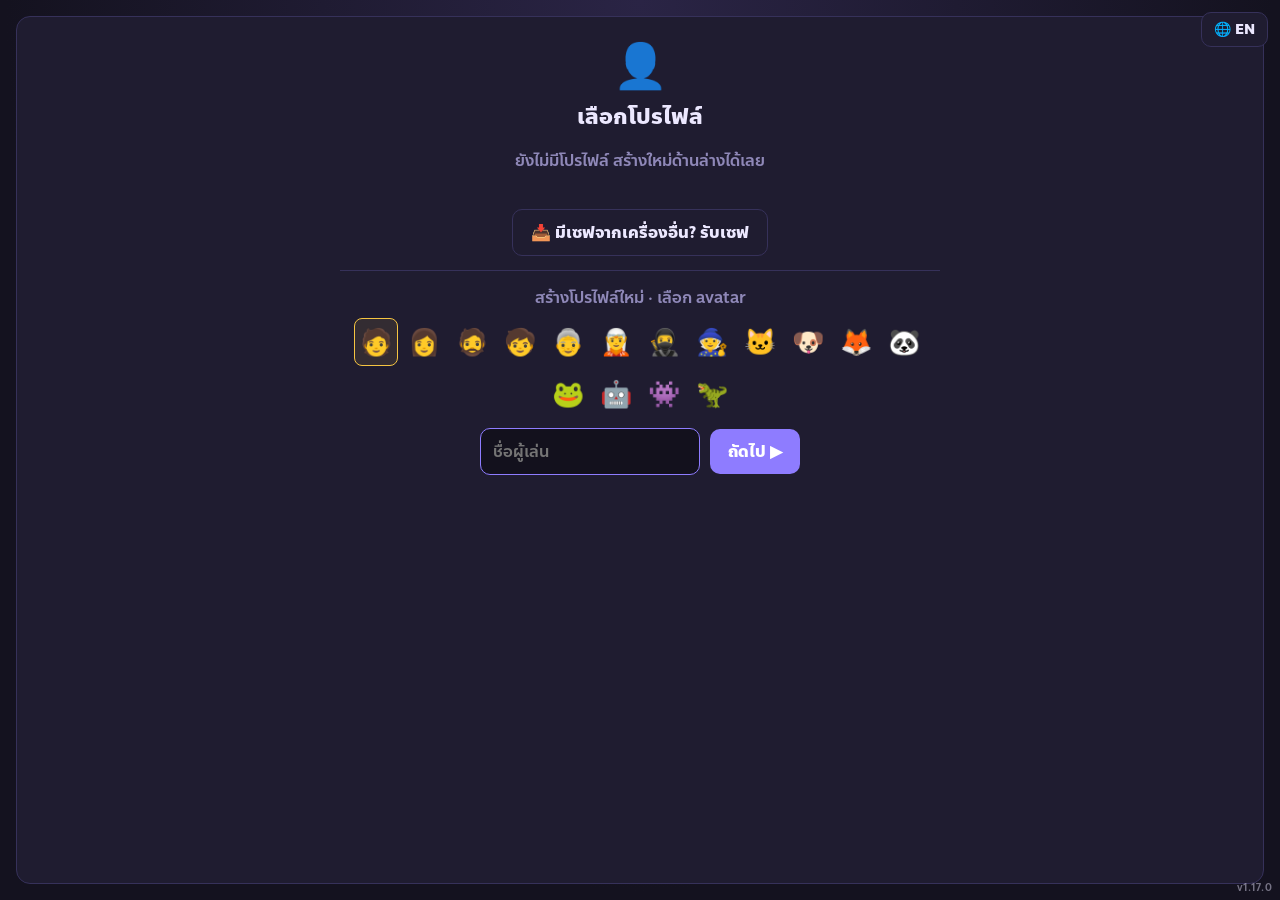
==== commit ee24a496: "v1.17.0: 18 new relics (class, rhythm, boss), relic tiers, 8 relic sets, curse lifting in run shops," ====
--- a/index.html
+++ b/index.html
@@ -1055,6 +1055,36 @@
 .potslot.empty { border: 2px dashed var(--line); }
 #mshop .shop .item .potadd { flex: none; padding: 4px 10px; font-size: 16px; margin-left: 4px; }
 @media (max-width: 560px) { .potpop { position: fixed; left: 12px; right: 12px; top: 56px; width: auto; } }
+/* relic tiers, sets and the Relic Book */
+.relic.t-c { border-color: #b8b8c8; background: #b8b8c80d; }
+.relic.t-r { border-color: #4da3ff; background: #4da3ff10; }
+.relic.t-b { border-color: var(--gold); background: #f5c54214; box-shadow: 0 0 12px #f5c54233; }
+.rtier { font-size: 10px; font-weight: 700; letter-spacing: .04em; padding: 0 7px; border-radius: 999px; border: 1px solid currentColor; }
+.rtier.t-c { color: #b8b8c8; } .rtier.t-r { color: #6db5ff; } .rtier.t-b { color: var(--gold); } .rtier.curse { color: #c79bff; }
+.relic .rset { font-size: 11px; color: #8ef0a6; border-top: 1px dashed var(--line); padding-top: 4px; margin-top: 2px; }
+.rlic.rsetic { filter: drop-shadow(0 0 4px #8ef0a6); }
+.ovbox.codex { width: min(980px, calc(100vw - 24px)); max-height: calc(var(--gh, 100vh) - 24px); overflow-y: auto; scrollbar-width: thin; text-align: left; }
+.ovbox.codex .big, .ovbox.codex > .sub { text-align: center; }
+.cxh { font-weight: 700; margin: 14px 0 4px; color: var(--text); }
+.cxh small { color: var(--dim); font-weight: 400; margin-left: 6px; }
+.relgrid.cx { grid-template-columns: repeat(auto-fill, minmax(min(100%, 170px), 1fr)); gap: 8px; margin: 6px 0; max-width: none; }
+.relgrid.cx .relic { cursor: default; padding: 8px 6px; }
+.relgrid.cx .relic:hover { transform: none; }
+.relgrid.cx .relic .ri { font-size: 26px; }
+.relgrid.cx .relic small { font-size: 11px; color: var(--dim); }
+.relic.unseen { opacity: .5; border-style: dashed; }
+.cxsets { display: grid; grid-template-columns: repeat(auto-fill, minmax(min(100%, 230px), 1fr)); gap: 8px; }
+.cxset { display: flex; gap: 8px; align-items: center; border: 1px solid #8ef0a666; border-radius: 10px; padding: 6px 10px; background: #8ef0a60d; }
+.cxset > span { font-size: 24px; }
+.cxset .d { font-size: 12px; color: var(--dim); }
+.cxset.off { opacity: .5; filter: grayscale(.7); }
+.ovbox.codex { background: var(--bg); border: 1px solid var(--line); border-radius: 14px; padding: 12px 14px; max-width: 980px; }
+@media (max-width: 560px) {
+  .relgrid.cx { grid-template-columns: repeat(2, minmax(0, 1fr)); gap: 6px; }
+  .relgrid.cx .relic { padding: 6px 4px; }
+  .relgrid.cx .relic .ri { font-size: 22px; }
+  .ovbox.codex { padding: 10px 8px; }
+}
 </style>
 </head>
 <body>
@@ -1408,7 +1438,7 @@
 }
 
 // version shown small on the home / profile screens and in the pause menu; bump it with every release
-const GAME_VER = "1.16.0";
+const GAME_VER = "1.17.0";
 
 // ================= cards =================
 // type: atk (attack) | skl (skill) | pow (power: stays in play for the fight). r: 0 starter/weapon, 1 common, 2 uncommon, 3 rare.
@@ -2473,6 +2503,7 @@
     { ic: "🏪", t: t("mShop"), d: t("mShopD"), go: openMShop },
     { ic: "🎒", t: t("mInv") + (pr.pts ? " ⭐" : ""), d: t("mInvD") + (pr.pts ? L(` · มีแต้ม stat ว่าง ${pr.pts}`, ` · ${pr.pts} stat points to spend`) : ""), go: openInv },
     { ic: "🌳", t: L("ความชำนาญอาวุธ", "Weapon Mastery") + (Object.values(pr.mast).some(m => m.pts) ? " ⭐" : ""), d: L("อัปเลเวลการ์ดถาวรและ perk ของแต่ละแนวอาวุธ", "Permanently level up each theme's cards and perks"), go: openTree },
+    { ic: "🏺", t: L("สมุด Relic", "Relic Book"), d: L(`relic ที่เคยได้ ${(pr.relicSeen || []).length}/${RELICS.length} · ชุด relic · คำสาป`, `Relics found ${(pr.relicSeen || []).length}/${RELICS.length} · sets · curses`), go: openCodex },
     { ic: "💾", t: L("ย้าย / สำรองเซฟ", "Move / back up save"), d: L("ส่งเซฟไปอีกเครื่องด้วยรหัส 5 ตัวหรือลิงก์ · หรือเก็บรหัสเซฟไว้", "Send your save to another device with a 5-letter code or a link, or keep a save code"), go: openBackup },
     { ic: "🌐", t: t("mLang"), d: t("mLangD"), go: toggleUi },
   ];
@@ -2563,6 +2594,21 @@
   if (!location.hash.startsWith("#save=")) return;
   const h = location.hash; history.replaceState(null, "", location.pathname + location.search);
   try { const sv = await unpackSave(h); if (importSave(sv)) goHome(); } catch { alert(L("ลิงก์เซฟไม่ถูกต้อง", "That save link is not valid")); }
+}
+function openCodex() {
+  const pr = prof(), seen = new Set([...(pr.relicSeen || []), ...((pr.run && pr.run.relics) || [])]);
+  const cell = r => seen.has(r.id) ? relicCard(r.id) : `<div class="relic unseen t-${r.tier || "c"}"><span class="ri">❓</span><b>???</b>${relicTag(r)}<small>${L("ยังไม่เคยได้", "Not found yet")}</small></div>`;
+  const grp = (title, list) => `<div class="cxh">${title} <small>${list.filter(r => seen.has(r.id)).length}/${list.length}</small></div><div class="relgrid cx">${list.map(cell).join("")}</div>`;
+  const sets = RELIC_SETS.map(x => `<div class="cxset${seen.has(x.a) && seen.has(x.b) ? "" : " off"}"><span>${x.ic}</span><div><b>${tr(x.t)}</b> <small>${relicDef(x.a).ic} + ${relicDef(x.b).ic}</small><div class="d">${tr(x.d)}</div></div></div>`).join("");
+  const el = $("ov"); el.classList.remove("hidden");
+  el.innerHTML = `<div class="ovbox codex"><div class="big">🏺 ${L("สมุด Relic", "Relic Book")}</div>` +
+    `<div class="sub" style="margin:2px 0 8px">${L("relic หาได้ในโหมดแผนที่และหอคอย · relic ประจำคลาสจะเจอบ่อยขึ้นเมื่อถือคลาสนั้น · ถือ 2 ชิ้นที่เข้าชุดกันได้โบนัสเพิ่ม", "Relics drop in the Map and the Tower · class relics show up more while you hold that class · two matching relics make a set")}</div>` +
+    grp("⚪ " + tr(TIER_N.c), RELICS.filter(r => !r.tier && !r.cls)) + grp("🔵 " + tr(TIER_N.r), RELICS.filter(r => r.tier === "r" && !r.cls)) +
+    grp("🧭 " + L("ประจำคลาส", "Class relics"), RELICS.filter(r => r.cls)) + grp("👑 " + tr(TIER_N.b), RELICS.filter(r => r.tier === "b")) +
+    `<div class="cxh">🔗 ${L("ชุด relic", "Sets")}</div><div class="cxsets">${sets}</div>` +
+    `<div class="cxh">☠️ ${L("คำสาป", "Curses")} <small>${L("ล้างได้ที่ร้านค้าในรันหรือแท่นต้องสาป", "lift them at a run shop or the cursed altar")}</small></div><div class="relgrid cx">${CURSES.map(r => relicCard(r.id)).join("")}</div>` +
+    `<div class="row" style="justify-content:center;margin-top:10px"><button class="ghost" id="cxClose">${L("ปิด", "Close")}</button></div></div>`;
+  $("cxClose").onclick = () => { el.classList.add("hidden"); el.innerHTML = ""; goHome(); };
 }
 function closeBackup() { xferStop(); $("ov").classList.add("hidden"); $("ov").innerHTML = ""; if (!prof()) openProfiles(); else goHome(); }
 function openBackup() {
@@ -2961,8 +3007,8 @@
   for (const h of hits) {
     await wait(320);
     if (!run || run.combat !== c || pv.phase !== "duel") return;
-    if (c.st.dodge > 0) { c.st.dodge--; if (LA) LA.dodge++; floatAt($("pava"), "🌬️ " + L("หลบ!", "Dodge!"), "blk"); renderCombat(); continue; }
-    if (Math.random() < Math.min(0.9, run.st.dodge || 0)) { if (LA) LA.dodge++; floatAt($("pava"), "💨 Miss", "blk"); continue; }
+    if (c.st.dodge > 0) { c.st.dodge--; if (LA) LA.dodge++; if (rl("r_arrow")) c.drawNext = (c.drawNext || 0) + 1; floatAt($("pava"), "🌬️ " + L("หลบ!", "Dodge!"), "blk"); renderCombat(); continue; }
+    if (Math.random() < Math.min(0.9, run.st.dodge || 0)) { if (LA) LA.dodge++; if (rl("r_arrow")) c.drawNext = (c.drawNext || 0) + 1; floatAt($("pava"), "💨 Miss", "blk"); continue; }
     if (!LA) logBegin(); hurtPlayer(h); renderCombat();
     if (run.hp <= 0) break;
   }
@@ -3159,7 +3205,7 @@
 }
 
 // ---------- rewards ----------
-const goldMult = () => 1 + run.st.goldMult + (run.st.pass.thrifty ? PF.thrifty(run.st.pass.thrifty) : 0) + (rl("r_coin") ? 0.3 : 0) - (rl("c_greed") ? 0.3 : 0);
+const goldMult = () => 1 + run.st.goldMult + (run.st.pass.thrifty ? PF.thrifty(run.st.pass.thrifty) : 0) + (rl("r_coin") ? 0.3 : 0) - (rl("c_greed") ? 0.3 : 0) + (rl("r_gem") ? 1 : 0) + (setOn("s_rich") ? 0.3 : 0);
 const gainGold = g => { g = Math.round(g * goldMult()); run.gold += g; return g; };
 const luck = () => run.st.luck + (run.st.pass.scholar ? PF.scholar(run.st.pass.scholar) : 0);
 // weight of a card in rolls: each worn piece of a theme adds SYN_W to that theme's cards; "only" cards need the theme worn
@@ -3195,7 +3241,7 @@
   const act = runAct(), m = 1 + 0.1 * (act - 1);
   const ids = [...rollCards(3, [100, 0, 0]), ...rollCards(1, [0, 100, 0]), ...rollCards(1, [0, 0, 100])];
   const base = [0, 50, 75, 150];
-  return { k: "shop", stock: [...new Set(ids)].map(id => ({ id, price: Math.round(base[CARDS[id].r] * m * (0.9 + Math.random() * 0.2)), sold: false })), pots: [rollPot(0.15), rollPot(0.15)].map(id => ({ id, price: Math.round((potDef(id).rare ? 130 : 50) * m), sold: false })), rmDone: false };
+  return { k: "shop", stock: [...new Set(ids)].map(id => ({ id, price: Math.round(base[CARDS[id].r] * m * (0.9 + Math.random() * 0.2)), sold: false })), pots: [rollPot(0.15), rollPot(0.15)].map(id => ({ id, price: Math.round((potDef(id).rare ? 130 : 50) * m), sold: false })), rmDone: false, curseCost: Math.round(80 * m) };
 }
 const healRun = share => { const h = Math.max(1, Math.round(run.maxHp * share)); const before = run.hp; run.hp = Math.min(run.maxHp, run.hp + h); return run.hp - before; };
 function upgradeRandom(n) {
@@ -3286,18 +3332,52 @@
   { id: "r_heart", ic: "❤️", t: ["หัวใจยักษ์", "Giant's Heart"], d: ["Max HP +20", "Max HP +20"], on: () => { run.maxHp += 20; run.hp += 20; } },
   { id: "r_vamp", ic: "🧛", t: ["เขี้ยวแวมไพร์", "Vampire Fang"], d: ["เล่นการ์ดโจมตี ฟื้น 1 HP", "Heal 1 HP per attack card played"] },
   { id: "r_coin", ic: "🪙", t: ["เหรียญนำโชค", "Lucky Coin"], d: ["ทองที่ได้ +30%", "+30% gold"] },
-  { id: "r_lens", ic: "🔍", t: ["แว่นนักล่า", "Hunter's Lens"], d: ["Crit +10%", "Crit +10%"] },
-  { id: "r_ember", ic: "🔥", t: ["ถ่านไม่มอด", "Undying Ember"], d: ["ศัตรูเริ่มทุกไฟต์ด้วย Burn 4", "Enemies start every fight with 4 Burn"] },
+  { id: "r_lens", tier: "r", ic: "🔍", t: ["แว่นนักล่า", "Hunter's Lens"], d: ["Crit +10%", "Crit +10%"] },
+  { id: "r_ember", tier: "r", ic: "🔥", t: ["ถ่านไม่มอด", "Undying Ember"], d: ["ศัตรูเริ่มทุกไฟต์ด้วย Burn 4", "Enemies start every fight with 4 Burn"] },
   { id: "r_mirror", ic: "🪞", t: ["กระจกหนาม", "Spiked Mirror"], d: ["โดนตีแล้วสะท้อน 3 ดาเมจ", "Deal 3 damage back when hit"] },
-  { id: "r_hourglass", ic: "⏳", t: ["นาฬิกาทราย", "Hourglass"], d: ["Block ที่เหลือเก็บไว้ครึ่งหนึ่งข้ามเทิร์น", "Keep half your Block between turns"] },
+  { id: "r_hourglass", tier: "r", ic: "⏳", t: ["นาฬิกาทราย", "Hourglass"], d: ["Block ที่เหลือเก็บไว้ครึ่งหนึ่งข้ามเทิร์น", "Keep half your Block between turns"] },
   { id: "r_feather", ic: "🪶", t: ["ขนนกลม", "Wind Feather"], d: ["เริ่มทุกไฟต์ด้วยหลบ 1", "Start every fight with 1 Dodge"] },
-  { id: "r_bag", ic: "🎒", t: ["กระเป๋าก้นลึก", "Bottomless Bag"], d: ["ถือการ์ดได้ +1 ใบ", "Hand limit +1"] },
+  { id: "r_bag", tier: "r", ic: "🎒", t: ["กระเป๋าก้นลึก", "Bottomless Bag"], d: ["ถือการ์ดได้ +1 ใบ", "Hand limit +1"] },
   { id: "r_belt", ic: "🧪", t: ["เข็มขัดยา", "Potion Belt"], d: ["พกยาได้ 5 ขวด · ได้ยาทันที 1 ขวด", "Carry 5 potions · get one now"], on: () => { if (potsOf(run).length < potCap()) run.pots.push("potion"); } },
-  { id: "r_clover", ic: "🍀", t: ["ใบโคลเวอร์", "Four-Leaf Clover"], d: ["รางวัลการ์ดมีให้เลือก 4 ใบ", "Card rewards offer 4 choices"] },
-  { id: "r_phoenix", ic: "🦅", t: ["ขนฟีนิกซ์", "Phoenix Plume"], d: ["ล้มบอสแล้วฟื้นเลือดเต็ม", "Fully heal after beating a boss"] },
-  { id: "r_anvil", ic: "⚒️", t: ["ทั่งพกพา", "Pocket Anvil"], d: ["ได้ทันที: อัปเกรดการ์ดสุ่ม 3 ใบ", "Now: upgrade 3 random cards"], on: () => upgradeRandom(3) },
-  { id: "r_crown", ic: "👑", t: ["มงกุฎทรราช", "Tyrant's Crown"], d: ["+1 ⚡ ทุกเทิร์น · เสีย 2 HP ทุกเทิร์น", "+1 ⚡ every turn · lose 2 HP every turn"], rare: 1 },
+  { id: "r_clover", tier: "r", ic: "🍀", t: ["ใบโคลเวอร์", "Four-Leaf Clover"], d: ["รางวัลการ์ดมีให้เลือก 4 ใบ", "Card rewards offer 4 choices"] },
+  { id: "r_phoenix", tier: "r", ic: "🦅", t: ["ขนฟีนิกซ์", "Phoenix Plume"], d: ["ล้มบอสแล้วฟื้นเลือดเต็ม", "Fully heal after beating a boss"] },
+  { id: "r_anvil", tier: "r", ic: "⚒️", t: ["ทั่งพกพา", "Pocket Anvil"], d: ["ได้ทันที: อัปเกรดการ์ดสุ่ม 3 ใบ", "Now: upgrade 3 random cards"], on: () => upgradeRandom(3) },
+  { id: "r_crown", ic: "👑", t: ["มงกุฎทรราช", "Tyrant's Crown"], d: ["+1 ⚡ ทุกเทิร์น · เสีย 2 HP ทุกเทิร์น", "+1 ⚡ every turn · lose 2 HP every turn"], tier: "b" },
+  // class relics: they show up more often while you hold that class
+  { id: "r_axe", tier: "r", cls: "berserker", ic: "🪓", t: ["ขวานกระหายเลือด", "Bloodthirsty Axe"], d: ["HP ต่ำกว่า 50% ดาเมจ +25%", "Below 50% HP: +25% damage"] },
+  { id: "r_sheath", tier: "r", cls: "duelist", ic: "⚔️", t: ["ฝักดาบคู่", "Twin Sheath"], d: ["การ์ดตีหลายครั้ง ตีเพิ่ม 1 ครั้ง", "Multi-hit cards hit once more"] },
+  { id: "r_orb", tier: "r", cls: "sorcerer", ic: "🔮", t: ["ลูกแก้วเพลิง", "Flame Orb"], d: ["Burn บนศัตรูลดลงช้าลงครึ่งหนึ่ง", "Burn on enemies fades half as fast"] },
+  { id: "r_amulet", tier: "r", cls: "cleric", ic: "📿", t: ["จี้ศักดิ์สิทธิ์", "Holy Amulet"], d: ["การ์ดฮีล ได้ Block เท่ากับที่ฮีลด้วย", "Healing cards also give that much Block"] },
+  { id: "r_fort", tier: "r", cls: "guardian", ic: "🏰", t: ["ป้อมพกพา", "Pocket Fort"], d: ["เริ่มเทิร์นโดยยังมี Block เหลือ ได้ Block +4", "Start a turn with Block left: +4 Block"] },
+  { id: "r_arrow", tier: "r", cls: "ranger", ic: "🏹", t: ["ลูกธนูลม", "Wind Arrow"], d: ["หลบการโจมตีได้ เทิร์นหน้าจั่ว +1 ต่อครั้ง", "Each dodge: draw 1 more next turn"] },
+  { id: "r_dice", tier: "r", cls: "gambler", ic: "🎲", t: ["ลูกเต๋าถ่วง", "Loaded Dice"], d: ["การ์ด Gambler ดาเมจสุ่ม ×1.0–×1.6 (ไม่มีวันแย่ลง)", "Gambler cards deal ×1.0–×1.6 damage (never worse)"] },
+  { id: "r_sash", tier: "r", cls: "martial", ic: "🥋", t: ["ผ้าคาดเอวดำ", "Black Sash"], d: ["Combo เก็บไว้ครึ่งหนึ่งข้ามเทิร์น", "Keep half your Combo count between turns"] },
+  // rhythm relics
+  { id: "r_bell", tier: "r", ic: "🔔", t: ["ระฆังเทิร์นสาม", "Third Bell"], d: ["ทุกเทิร์นที่ 3, 6, 9… ได้ +2⚡", "Every 3rd turn: +2⚡"] },
+  { id: "r_fifth", tier: "r", ic: "🖐️", t: ["มือที่ห้า", "Fifth Hand"], d: ["การ์ดใบที่ 5 ที่เล่นในเทิร์น ทำงานซ้ำอีกครั้งฟรี", "The 5th card you play in a turn plays twice"] },
+  { id: "r_bin", ic: "🗑️", t: ["ถังขยะวิเศษ", "Magic Bin"], d: ["ทิ้งการ์ด 3 ใบขึ้นไปในเทิร์นเดียว เทิร์นหน้า +1⚡", "Discard 3+ cards in a turn: +1⚡ next turn"] },
+  { id: "r_skull", ic: "💀", t: ["กะโหลกนักล่า", "Hunter's Skull"], d: ["ล้มศัตรูได้ ฟื้น 5 HP", "Killing an enemy heals 5 HP"] },
+  { id: "r_moon", ic: "🌙", t: ["พระจันทร์เสี้ยว", "Crescent Moon"], d: ["เริ่มไฟต์ด้วย HP เต็ม: ดาเมจ +15% ทั้งไฟต์", "Start a fight at full HP: +15% damage for that fight"] },
+  { id: "r_magnet", ic: "🧲", t: ["แม่เหล็กยา", "Potion Magnet"], d: ["ชนะไฟต์ มีโอกาส 25% ได้ยา", "Winning a fight: 25% chance of a potion"] },
+  // boss relics: strong, with a price
+  { id: "r_pact", tier: "b", ic: "🩸", t: ["สัญญาเลือด", "Blood Pact"], d: ["ดาเมจ +40% · เริ่มทุกไฟต์เสีย 10% HP", "+40% damage · lose 10% HP at the start of every fight"] },
+  { id: "r_twoface", tier: "b", ic: "🎭", t: ["หน้ากากสองหน้า", "Two-Faced Mask"], d: ["จั่ว +2 ทุกเทิร์น · ถือการ์ดได้ −1 ใบ", "Draw 2 more every turn · hand limit −1"] },
+  { id: "r_darkstar", tier: "b", ic: "🌑", t: ["ดาวมืด", "Dark Star"], d: ["+1⚡ ทุกเทิร์น · ศัตรูเริ่มไฟต์ด้วย Strength +3", "+1⚡ every turn · enemies start fights with +3 Strength"] },
+  { id: "r_gem", tier: "b", ic: "💎", t: ["เพชรต้องสาป", "Cursed Diamond"], d: ["ทองที่ได้ ×2 · Max HP −25%", "×2 gold · Max HP −25%"], on: () => { run.maxHp = Math.max(10, Math.round(run.maxHp * 0.75)); run.hp = Math.min(run.hp, run.maxHp); }, off: () => { run.maxHp = Math.round(run.maxHp / 0.75); } },
 ];
+// sets: two relics that work together give a bonus while you hold both
+const RELIC_SETS = [
+  { id: "s_keen", a: "r_whet", b: "r_lens", ic: "✴️", t: ["คมกริบ", "Razor Edge"], d: ["Crit แรงขึ้นอีก +50%", "Crits deal +50% more"] },
+  { id: "s_bastion", a: "r_shield", b: "r_hourglass", ic: "🏯", t: ["ป้อมปราการ", "Bastion"], d: ["เริ่มไฟต์ Block +8 เพิ่ม", "Start fights with 8 more Block"] },
+  { id: "s_inferno", a: "r_ember", b: "r_orb", ic: "🌋", t: ["นรกไฟ", "Inferno"], d: ["Burn บนศัตรูทำดาเมจ +3", "Burn on enemies deals +3"] },
+  { id: "s_night", a: "r_vamp", b: "r_skull", ic: "🦇", t: ["ราตรีกาล", "Nightfall"], d: ["เขี้ยวแวมไพร์ฟื้น 3 แทน 1", "Vampire Fang heals 3 instead of 1"] },
+  { id: "s_rich", a: "r_coin", b: "r_gem", ic: "🤑", t: ["มหาเศรษฐี", "Tycoon"], d: ["ทองที่ได้ +30% เพิ่มอีก", "+30% more gold"] },
+  { id: "s_rush", a: "r_boots", b: "r_battery", ic: "🚀", t: ["ออกตัวไว", "Head Start"], d: ["เทิร์นแรกจั่ว +1 และ +1⚡ เพิ่ม", "Turn 1: draw +1 and +1⚡ more"] },
+  { id: "s_gale", a: "r_feather", b: "r_arrow", ic: "🌪️", t: ["พายุลม", "Gale"], d: ["เริ่มไฟต์หลบ +1 เพิ่ม", "Start fights with 1 more Dodge"] },
+  { id: "s_brew", a: "r_belt", b: "r_magnet", ic: "⚗️", t: ["นักปรุงยา", "Brewmaster"], d: ["ชนะไฟต์ได้ยาทุกครั้ง (ถ้าช่องว่าง)", "Every win gives a potion (if there is room)"] },
+];
+const setOn = id => { const x = RELIC_SETS.find(q => q.id === id); return !!x && rl(x.a) && rl(x.b); };
+const TIER_N = { c: ["ธรรมดา", "Common"], r: ["หายาก", "Rare"], b: ["บอส", "Boss"] };
 const CURSES = [
   { id: "c_frail", ic: "🦴", t: ["คำสาปกระดูกเปราะ", "Curse of Frailty"], d: ["Max HP −15%", "Max HP −15%"], curse: 1, on: () => { run.maxHp = Math.max(10, Math.round(run.maxHp * 0.85)); run.hp = Math.min(run.hp, run.maxHp); }, off: () => { run.maxHp = Math.round(run.maxHp / 0.85); } },
   { id: "c_weak", ic: "🥀", t: ["คำสาปอ่อนแรง", "Curse of Weakness"], d: ["เริ่มทุกไฟต์ด้วย Weak 1", "Start every fight with 1 Weak"], curse: 1 },
@@ -3318,12 +3398,30 @@
   if (potsOf(run).length >= potCap()) return null;
   run.pots.push(id); return potName(id) + (potDef(id).rare ? " ✨" : "");
 }
-function addRelic(id) { const d = relicDef(id); if (!d || rl(id)) return; (run.relics = run.relics || []).push(id); if (d.on) d.on(); }
+function addRelic(id) {
+  const d = relicDef(id); if (!d || rl(id)) return;
+  (run.relics = run.relics || []).push(id); if (d.on) d.on();
+  const pr = prof(); if (pr && run.mode !== "pvp") { pr.relicSeen = pr.relicSeen || []; if (!pr.relicSeen.includes(id)) pr.relicSeen.push(id); }
+}
 function removeRelic(id) { const d = relicDef(id); if (!rl(id)) return; run.relics = run.relics.filter(x => x !== id); if (d.off) d.off(); }
-const rollRelics = (n, rare) => shuffle(RELICS.filter(r => !rl(r.id) && (rare || !r.rare)).map(r => r.id)).slice(0, n);
-const relicCard = (id, attrs, key) => { const d = relicDef(id); return `<div class="relic${d.curse ? " curse" : ""}"${attrs || ""}><span class="ri">${d.ic}</span><b>${tr(d.t)}</b><small>${tr(d.d)}</small>${key ? `<kbd>${key}</kbd>` : ""}</div>`; };
-const relicIcons = () => (run.relics || []).map(id => { const d = relicDef(id); return `<span class="rlic${d.curse ? " curse" : ""}" title="${esc(tr(d.t) + " · " + tr(d.d))}">${d.ic}</span>`; }).join("");
-const relicLoot = id => { const d = relicDef(id); return `🏺 ${d.ic} ${tr(d.t)} <small>(${tr(d.d)})</small>`; };
+const RTW = { c: { c: 6, r: 2, b: 0 }, elite: { c: 4, r: 3, b: 0 }, boss: { c: 2, r: 4, b: 3 }, altar: { c: 0, r: 3, b: 4 } };
+const holdsCls = cls => !!(run && run.st && ((run.st.tags || {})[cls] || (cls === "martial" && run.st.unarmed)));
+function rollRelics(n, src) { // src: undefined (treasure, market) · "elite" · "boss" · true (the cursed altar)
+  const w = RTW[src === true ? "altar" : src || "c"], out = [];
+  const pool = RELICS.filter(r => !rl(r.id) && w[r.tier || "c"] > 0).map(r => [r.id, w[r.tier || "c"] * (r.cls ? (holdsCls(r.cls) ? 3 : 0.4) : 1)]);
+  while (out.length < n && pool.length) { const i = weightedIdx(pool.map(x => x[1])); out.push(pool[i][0]); pool.splice(i, 1); }
+  return out;
+}
+function relicSetHint(id) { // a set this relic would complete with one you already hold
+  if (!run) return "";
+  const x = RELIC_SETS.find(q => (q.a === id && rl(q.b)) || (q.b === id && rl(q.a)));
+  return x ? `<div class="rset">🔗 ${x.ic} ${tr(x.t)}: ${tr(x.d)}</div>` : "";
+}
+const relicTag = d => d.curse ? `<span class="rtier curse">${L("คำสาป", "Curse")}</span>` : `<span class="rtier t-${d.tier || "c"}">${tr(TIER_N[d.tier || "c"])}${d.cls ? " · " + THEMES[d.cls].ic : ""}</span>`;
+const relicCard = (id, attrs, key) => { const d = relicDef(id); return `<div class="relic${d.curse ? " curse" : " t-" + (d.tier || "c")}"${attrs || ""}><span class="ri">${d.ic}</span><b>${tr(d.t)}</b>${relicTag(d)}<small>${tr(d.d)}</small>${rl(id) ? "" : relicSetHint(id)}${key ? `<kbd>${key}</kbd>` : ""}</div>`; };
+const relicIcons = () => (run.relics || []).map(id => { const d = relicDef(id); return `<span class="rlic${d.curse ? " curse" : ""}" title="${esc(tr(d.t) + " · " + tr(d.d))}">${d.ic}</span>`; }).join("") +
+  RELIC_SETS.filter(x => setOn(x.id)).map(x => `<span class="rlic rsetic" title="${esc("🔗 " + tr(x.t) + " · " + tr(x.d))}">${x.ic}</span>`).join("");
+const relicLoot = id => { const d = relicDef(id), x = RELIC_SETS.find(q => (q.a === id || q.b === id) && setOn(q.id)); return `🏺 ${d.ic} ${tr(d.t)} <small>(${tr(d.d)})</small>` + (x ? ` · 🔗 ${x.ic} <b>${tr(x.t)}</b>` : ""); };
 
 // a fight starts: zone rule, the door's modifiers, then relics
 function applyFight(c) {
@@ -3340,6 +3438,11 @@
   if (rl("r_feather")) c.st.dodge = Math.min(DODGE_MAX, (c.st.dodge || 0) + 1);
   if (rl("r_ember")) c.foes.forEach(f => f.st.burn += 4);
   if (rl("c_weak")) c.st.weak += 1;
+  if (setOn("s_bastion")) c.block += 8;
+  if (setOn("s_gale")) c.st.dodge = Math.min(DODGE_MAX, (c.st.dodge || 0) + 1);
+  if (rl("r_darkstar")) c.foes.forEach(f => f.st.str += 3);
+  if (rl("r_moon") && run.hp >= run.maxHp) c.dmgMod = (c.dmgMod || 1) * 1.15;
+  if (rl("r_pact")) { c.dmgMod = (c.dmgMod || 1) * 1.4; run.hp = Math.max(1, run.hp - Math.round(run.maxHp * 0.1)); }
 }
 
 // special rooms (Endless Tower only): they run on the event screen
@@ -3389,8 +3492,8 @@
 // rewards the Endless Tower adds to a won fight (relics, trial prize, milestone); returns loot lines
 function endlessLoot(c, kind) {
   const pr = prof(), loot = [];
-  if (run.trialOn) { const r = rollRelics(1)[0]; if (r) { addRelic(r); loot.push(relicLoot(r)); } run.trialOn = false; }
-  else if (kind === "elite" && Math.random() < 0.35) { const r = rollRelics(1)[0]; if (r) { addRelic(r); loot.push(relicLoot(r)); } }
+  if (run.trialOn) { const r = rollRelics(1, "elite")[0]; if (r) { addRelic(r); loot.push(relicLoot(r)); } run.trialOn = false; }
+  else if (kind === "elite" && Math.random() < 0.35) { const r = rollRelics(1, "elite")[0]; if (r) { addRelic(r); loot.push(relicLoot(r)); } }
   if (kind === "boss" && rl("r_phoenix") && run.hp < run.maxHp) { run.hp = run.maxHp; loot.push(`🦅 ${L("ฟื้นเต็มหลอด", "Fully healed")}`); }
   if (kind === "boss" && run.floor % 10 === 0) {
     pr.endlessMs = pr.endlessMs || [];
@@ -3411,7 +3514,7 @@
 const BASE_EN = 3, HAND = 5, HAND_MAX = 10;
 const pLv = id => run.st.pass[id] || 0;
 // cards you may keep at the end of a turn; the start of a turn refills the hand up to it
-const handLim = () => Math.max(2, HAND + ((run.combat && run.combat.handUp) || 0) + (pLv("pockets") ? PF.pockets(pLv("pockets")) : 0) + (rl("r_bag") ? 1 : 0) + ((run.combat && run.combat.handMod) || 0));
+const handLim = () => Math.max(2, HAND + ((run.combat && run.combat.handUp) || 0) + (pLv("pockets") ? PF.pockets(pLv("pockets")) : 0) + (rl("r_bag") ? 1 : 0) - (rl("r_twoface") ? 1 : 0) + ((run.combat && run.combat.handMod) || 0));
 function startCombat(kind) {
   const act = runAct(), d = run.depth;
   let ids;
@@ -3449,10 +3552,12 @@
 }
 function startTurn(first) {
   const c = run.combat;
-  c.turn++; c.atks = 0; c.played = 0; c.fdUsed = false; c.cdUsed = false;
+  c.turn++; c.atks = 0; c.played = rl("r_sash") ? Math.floor((c.played || 0) / 2) : 0; c.tp = 0; c.fdUsed = false; c.cdUsed = false;
   logPush(`${L("เทิร์น", "Turn")} ${c.turn}`, "t");
+  const left = c.block;
   if (!first) c.block = PG().keepAll ? c.block : PG().keepBlock || rl("r_hourglass") ? Math.floor(c.block / 2) : 0; // start-of-fight Block only lasts the first turn
   if (c.bpt) c.block += blockAmt(c.bpt);
+  if (!first && rl("r_fort") && left > 0) c.block += blockAmt(4);
   if (c.st.burn) {
     logBegin(); hurtPlayer(c.st.burn, true); logEnd("🔥 Burn", "s"); c.st.burn -= burnDecay(c.st.burn);
     if (run.hp <= 0) return loseFight();
@@ -3461,8 +3566,11 @@
   if (run.st.regen > 0 && run.hp < run.maxHp) { const h = Math.min(run.st.regen, run.maxHp - run.hp); run.hp += h; floatAt($("pava"), "💚+" + h, "heal"); }
   if (rl("r_crown")) { hurtPlayer(2, true); if (run.hp <= 0) return loseFight(); }
   c.en = BASE_EN + (c.enMod || 0) + (rl("r_crown") ? 1 : 0) + (c.turn === 1 ? (c.en1 || 0) + (rl("r_battery") ? 1 : 0) - (rl("c_slow") ? 1 : 0) : 0) + (pLv("overflow") && Math.random() < PF.overflow(pLv("overflow")) ? 1 : 0) + (c.turn === 1 ? PG().enFirst || 0 : 0) + (Math.floor(run.st.enChance || 0) + (Math.random() < ((run.st.enChance || 0) % 1) ? 1 : 0));
+  c.en += (rl("r_bell") && c.turn % 3 === 0 ? 2 : 0) + (rl("r_darkstar") ? 1 : 0) + (c.turn === 1 && setOn("s_rush") ? 1 : 0) + (rl("r_bin") && (c.discT || 0) >= 3 ? 1 : 0);
+  c.discT = 0;
   c.en = Math.max(0, c.en);
-  let n = Math.max(0, handLim() - c.hand.length) + (c.dpt || 0) + (PG().drawTurn || 0);
+  let n = Math.max(0, handLim() - c.hand.length) + (c.dpt || 0) + (PG().drawTurn || 0) + (rl("r_twoface") ? 2 : 0) + (c.drawNext || 0) + (c.turn === 1 && setOn("s_rush") ? 1 : 0);
+  c.drawNext = 0;
   if (c.turn === 1) n += run.st.drawFirst + (pLv("quick") ? 1 : 0) + (c.draw1 || 0) + (rl("r_boots") ? 2 : 0);
   else if (pLv("quick") && Math.random() < PF.quick(pLv("quick"))) n++;
   layFor = null; hcur = null;
@@ -3485,6 +3593,7 @@
   if (d.cost >= 2) mult *= 1 + s.heavy + (PG().heavyX || 0);
   mult *= 1 + (s.combo + (pLv("momentum") ? PF.momentum(pLv("momentum")) : 0)) * c.atks;
   if (pLv("laststand") && run.hp < run.maxHp * 0.3) mult *= 1 + PF.laststand(pLv("laststand"));
+  if (rl("r_axe") && run.hp < run.maxHp * 0.5) mult *= 1.25;
   const ln = (d.lone || 0) + (d.type === "atk" ? (c.loneAll || 0) + (PG().loneAll || 0) : 0);
   if (ln) mult *= 1 + ln * Math.max(0, handLim() - c.hand.length + (inHand ? 1 : 0));
   if (c.st.weak) mult *= 0.75;
@@ -3507,7 +3616,7 @@
   if (!c || busy || pauseOpen || run.ov || c.dsel) return;
   const ci = c.hand[hi];
   if (!ci) return;
-  const d = eff(ci);
+  const d = eff(ci), echo5 = rl("r_fifth") && (c.tp || 0) === 4 && !c.inEcho;
   if (!canPlay(ci)) { const el = document.querySelector(`[data-a="play|${hi}"]`); if (el) { el.classList.remove("shake1"); void el.offsetWidth; el.classList.add("shake1"); } floatAt($("energy"), L("⚡ ไม่พอ", "⚡ not enough"), "bad"); return; }
   flyOut(ci); logBegin();
   c.en -= d.cost; c.hand.splice(hi, 1); delete ci.held;
@@ -3516,12 +3625,15 @@
   const tgt = c.foes[c.tgt], targets = d.all ? aliveFoes() : tgt && !tgt.dead ? [tgt] : [];
   if (d.dmg || d.slam) {
     let hits = d.hits || 1;
+    if (rl("r_sheath") && hits > 1) hits++;
     if (d.echo && Math.random() < d.echo) { hits++; floatAt($("pava"), "🔁 ECHO", "crit"); }
     for (let h = 0; h < hits; h++) for (const f of targets) {
       if (f.dead) continue;
       if (f.dodgeCh && Math.random() < f.dodgeCh) { floatAt(foeEl(f), "💨 Miss", "blk"); if (LA) LA.miss++; continue; }
       const crit = Math.random() < Math.min(0.9, run.st.crit + (d.critPlus || 0) + (c.critMod || 0) + (rl("r_lens") ? 0.1 : 0));
-      damageFoe(f, Math.floor(hitDmg(d, f) * (crit ? run.st.critMult : 1)), crit);
+      let dm = Math.floor(hitDmg(d, f) * (crit ? run.st.critMult + (setOn("s_keen") ? 0.5 : 0) : 1));
+      if (rl("r_dice") && d.tag === "gambler") dm = Math.round(dm * (1 + Math.random() * 0.6));
+      damageFoe(f, dm, crit);
       if (crit && PG().critDraw && !c.cdUsed) { c.cdUsed = true; drawCards(PG().critDraw); }
     }
   }
@@ -3543,12 +3655,13 @@
     const amt = Math.round(d.heal * tmul(d, "_blk")), h = Math.min(amt, run.maxHp - run.hp);
     run.hp += h; if (h) { floatAt($("pava"), "+" + h, "heal"); logX(`<span class="lgood">❤️+${h}</span>`); }
     if (PG().healToBlock && amt > h) c.block += amt - h;
+    if (rl("r_amulet")) { c.block += amt; logX("📿🛡️+" + amt); }
     if (PG().healToDmg && amt > h) hitRandom(amt - h);
   }
   if (d.tag && run.mode !== "pvp") gainMastery(d.tag, 1);
   if (d.type === "atk") {
     c.atks++;
-    if (rl("r_vamp") && run.hp < run.maxHp) { run.hp++; floatAt($("pava"), "🧛+1", "heal"); }
+    if (rl("r_vamp") && run.hp < run.maxHp) { const v = Math.min(setOn("s_night") ? 3 : 1, run.maxHp - run.hp); run.hp += v; floatAt($("pava"), "🧛+" + v, "heal"); }
     if (run.st.leech && run.hp < run.maxHp) { const h = Math.min(run.st.leech, run.maxHp - run.hp); run.hp += h; floatAt($("pava"), "+" + h, "heal"); }
   }
   if (d.handUp) c.handUp = (c.handUp || 0) + d.handUp;
@@ -3557,9 +3670,16 @@
   if (d.dump) { const rest = c.hand.splice(0); rest.forEach(discardCard); if (d.dumpDmg) for (let i = 0; i < rest.length; i++) hitRandom(Math.round(d.dumpDmg * (1 + run.st.atk) * tmul(d, "_atk"))); }
   if (d.draw) { drawCards(d.draw); logX("🃏+" + d.draw); }
   if (d.cost === 0 && PG().freeDraw && !c.fdUsed) { c.fdUsed = true; drawCards(PG().freeDraw); }
-  c.played = (c.played || 0) + 1;
-  (d.exhaust || d.type === "pow" ? c.exh : c.disc).push(ci);
+  c.played = (c.played || 0) + 1; c.tp = (c.tp || 0) + 1;
+  const pile = d.exhaust || d.type === "pow" ? c.exh : c.disc;
+  pile.push(ci);
   logEnd(`${d.ic} <b>${esc(cardName(ci))}</b>`, "p");
+  if (echo5 && run.hp > 0 && aliveFoes().length) { // Fifth Hand: the 5th card of the turn plays again for free
+    pile.splice(pile.lastIndexOf(ci), 1); c.hand.push(ci); c.en += d.cost; c.inEcho = true;
+    floatAt($("pava"), "🖐️ ×2", "crit");
+    try { playCard(c.hand.length - 1); } finally { c.inEcho = false; }
+    return;
+  }
   if (run.hp <= 0) return loseFight();
   if (!aliveFoes().length) return winFight();
   fixTarget();
@@ -3576,7 +3696,7 @@
 function discardCard(ci) {
   const c = run.combat, o = cardOf(ci).onDisc;
   flyOut(ci, $("piles").lastElementChild);
-  delete ci.held; c.disc.push(ci);
+  delete ci.held; c.disc.push(ci); c.discT = (c.discT || 0) + 1;
   if (PG().discBlock) c.block += PG().discBlock;
   if (o) {
     if (o.dmg) hitRandom(Math.round(o.dmg * (1 + run.st.atk) * tmul(cardOf(ci), "_atk")));
@@ -3634,7 +3754,7 @@
   floatAt(el, (crit ? "CRIT " : "") + (dmg - absorbed ? fmtN(dmg - absorbed) : "🛡️"), crit ? "crit" : "");
   animFoe(f, "hit");
   if (LA) { LA.d += dmg - absorbed; if (crit) LA.cr++; if (f.hp <= 0 && !f.dead) LA.kill.push(foeName(f)); }
-  if (f.hp <= 0 && !f.dead) { f.dead = true; animFoe(f, "die"); if (!f.pvp && PG().killEn) run.combat.en += PG().killEn; if (!f.pvp) { run.kills++; const xp = xpOf(f); run.combat.xpGot = (run.combat.xpGot || 0) + xp; gainCharXp(xp); } }
+  if (f.hp <= 0 && !f.dead) { f.dead = true; animFoe(f, "die"); if (!f.pvp && PG().killEn) run.combat.en += PG().killEn; if (!f.pvp && rl("r_skull")) run.hp = Math.min(run.maxHp, run.hp + 5); if (!f.pvp) { run.kills++; const xp = xpOf(f); run.combat.xpGot = (run.combat.xpGot || 0) + xp; gainCharXp(xp); } }
 }
 function hurtPlayer(dmg, pierce) {
   const c = run.combat;
@@ -3674,7 +3794,7 @@
     if (run.combat !== c) { busy = false; return; } // the fight was left meanwhile
     f.block = 0;
     if (f.st.burn) {
-      logBegin(); damageFoe(f, f.st.burn + (PG().burnTick || 0), false); logEnd(`${foeDef(f).e} ${foeName(f)}`, "s", "🔥"); f.st.burn -= burnDecay(f.st.burn);
+      logBegin(); damageFoe(f, f.st.burn + (PG().burnTick || 0) + (setOn("s_inferno") ? 3 : 0), false); logEnd(`${foeDef(f).e} ${foeName(f)}`, "s", "🔥"); f.st.burn -= rl("r_orb") ? Math.ceil(burnDecay(f.st.burn) / 2) : burnDecay(f.st.burn);
       if (f.dead) { renderCombat(); continue; }
     }
     const m = intentOf(f), el = foeEl(f);
@@ -3691,8 +3811,8 @@
     if (m.a) {
       animFoe(f, "lunge");
       for (let h = 0; h < (m.h || 1); h++) {
-        if (c.st.dodge > 0) { c.st.dodge--; if (LA) LA.dodge++; if (PG().dodgeCounter && !f.dead) damageFoe(f, PG().dodgeCounter, false); floatAt($("pava"), "🌬️ " + L("หลบ!", "Dodge!"), "blk"); continue; }
-        if (Math.random() < Math.min(0.9, run.st.dodge || 0)) { if (LA) LA.dodge++; if (PG().dodgeCounter && !f.dead) damageFoe(f, PG().dodgeCounter, false); floatAt($("pava"), "💨 Miss", "blk"); continue; }
+        if (c.st.dodge > 0) { c.st.dodge--; if (LA) LA.dodge++; if (rl("r_arrow")) c.drawNext = (c.drawNext || 0) + 1; if (PG().dodgeCounter && !f.dead) damageFoe(f, PG().dodgeCounter, false); floatAt($("pava"), "🌬️ " + L("หลบ!", "Dodge!"), "blk"); continue; }
+        if (Math.random() < Math.min(0.9, run.st.dodge || 0)) { if (LA) LA.dodge++; if (rl("r_arrow")) c.drawNext = (c.drawNext || 0) + 1; if (PG().dodgeCounter && !f.dead) damageFoe(f, PG().dodgeCounter, false); floatAt($("pava"), "💨 Miss", "blk"); continue; }
         const hadBlock = c.block > 0;
         hurtPlayer(foeHit(f, m));
         if (PG().blockThorns && hadBlock && !f.dead) damageFoe(f, PG().blockThorns, false);
@@ -3730,15 +3850,16 @@
   if (Math.random() < gearCh) { const g = dropGear(); loot.push(`${g.ic} ${g.t} <small>(${L("เข้าคลังถาวร", "kept forever")})</small>`); }
   const potCh = kind === "boss" ? 0.5 : kind === "elite" ? 0.4 : kind === "fight" ? 0.15 : 0;
   if (Math.random() < potCh) { const l = gainPot(rollPot(kind === "boss" ? 0.4 : kind === "elite" ? 0.15 : 0.03)); if (l) loot.push(l); }
+  if (setOn("s_brew") || (rl("r_magnet") && Math.random() < 0.25)) { const l = gainPot(rollPot(0.05)); if (l) loot.push("🧲 " + l); }
   if (run.mode === "endless") loot.push(...endlessLoot(c, kind));
   else if (run.mode === "map") { // the Kingdom Map: elites may carry a relic; the Phoenix Plume works on act bosses
-    if (kind === "elite" && Math.random() < 0.35) { const r = rollRelics(1)[0]; if (r) { addRelic(r); loot.push(relicLoot(r)); } }
+    if (kind === "elite" && Math.random() < 0.35) { const r = rollRelics(1, "elite")[0]; if (r) { addRelic(r); loot.push(relicLoot(r)); } }
     if (kind === "boss" && rl("r_phoenix") && run.hp < run.maxHp) { run.hp = run.maxHp; loot.push(`🦅 ${L("ฟื้นเต็มหลอด", "Fully healed")}`); }
   }
   const w = kind === "boss" ? [0, 40, 60] : kind === "elite" ? [45, 42, 13] : [70, 27, 3];
   run.combat = null;
   run.ov = { k: "reward", title: kind === "boss" ? ["👑 ล้มบอสได้!", "👑 Boss defeated!"] : ["✔ ชนะ!", "✔ Victory!"], loot, cards: rollCards((rl("r_clover") ? 4 : 3) + (c.extraCard || 0), w) };
-  if (kind === "boss" && (run.mode === "endless" || (run.mode === "map" && run.act < ACTS))) { const ch = rollRelics(3); if (ch.length) run.ov = { k: "relic", choices: ch, next: run.ov }; } // a boss always offers a relic first
+  if (kind === "boss" && (run.mode === "endless" || (run.mode === "map" && run.act < ACTS))) { const ch = rollRelics(3, "boss"); if (ch.length) run.ov = { k: "relic", choices: ch, next: run.ov }; } // a boss always offers a relic first
   saveStore(); renderRun();
 }
 function loseFight() {
@@ -4027,6 +4148,7 @@
       `<div class="cardrow">${o.stock.map((s, i) => s.sold ? `<div class="hc sold"><div class="ci">✔</div></div>` : cardHtml({ id: s.id, up: 0 }, { cls: run.gold >= s.price ? "" : "no", attrs: ` data-a="buy|${i}"`, price: s.price, key: ++kn })).join("")}</div>` +
       `<div class="row" style="justify-content:center">` +
       shopPots(o).map((p, i) => `<button class="ghost" data-a="buypot|${i}" title="${esc(tr(potDef(p.id).d))}"${p.sold || run.gold < p.price || potsOf(run).length >= potCap() ? " disabled" : ""}><kbd>${++kn}</kbd>${potName(p.id)}${potDef(p.id).rare ? " ✨" : ""} · 💰 ${p.price}</button>`).join("") +
+      ((run.relics || []).some(id => relicDef(id).curse) && !o.curseDone ? `<button class="ghost" data-a="buycurse"${run.gold < (o.curseCost || 80) ? " disabled" : ""}><kbd>${++kn}</kbd>🕯️ ${L("ล้างคำสาป", "Lift a curse")} (${relicDef(run.relics.find(id => relicDef(id).curse)).ic}) · 💰 ${o.curseCost || 80}</button>` : "") +
       `<button class="ghost" data-a="buyrm"${o.rmDone || run.gold < run.rmCost || run.deck.length <= 5 ? " disabled" : ""}><kbd>${++kn}</kbd>✂️ ${L("ลบการ์ด", "Remove a card")} · 💰 ${run.rmCost}</button>` +
       `<button data-a="next"><kbd>${++kn}</kbd>${L("ออกจากร้าน ▶", "Leave ▶")}</button></div>`;
   } else if (o.k === "event") {
@@ -4653,6 +4775,7 @@
   },
   pickx: () => { run.ov = run.ov.back; saveStore(); renderOv(); },
   buy: i => { const o = run.ov, s = o.stock[+i]; if (!s || s.sold || run.gold < s.price) return; run.gold -= s.price; s.sold = true; run.deck.push({ id: s.id, up: 0, u: newUid() }); saveStore(); renderRun(); },
+  buycurse: () => { const o = run.ov, id = (run.relics || []).find(x => relicDef(x).curse), cost = o.curseCost || 80; if (!id || o.curseDone || run.gold < cost) return; run.gold -= cost; o.curseDone = true; removeRelic(id); saveStore(); renderRun(); },
   buypot: i => { const o = run.ov, p = shopPots(o)[+i || 0]; if (!p || p.sold || run.gold < p.price || potsOf(run).length >= potCap()) return; run.gold -= p.price; p.sold = true; run.pots.push(p.id); saveStore(); renderRun(); },
   buyrm: () => { const o = run.ov; if (o.rmDone || run.gold < run.rmCost) return; run.gold -= run.rmCost; run.rmCost += 25; run.ov = { k: "pick", mode: "rm", back: o }; saveStore(); renderOv(); },
   evc: i => {
